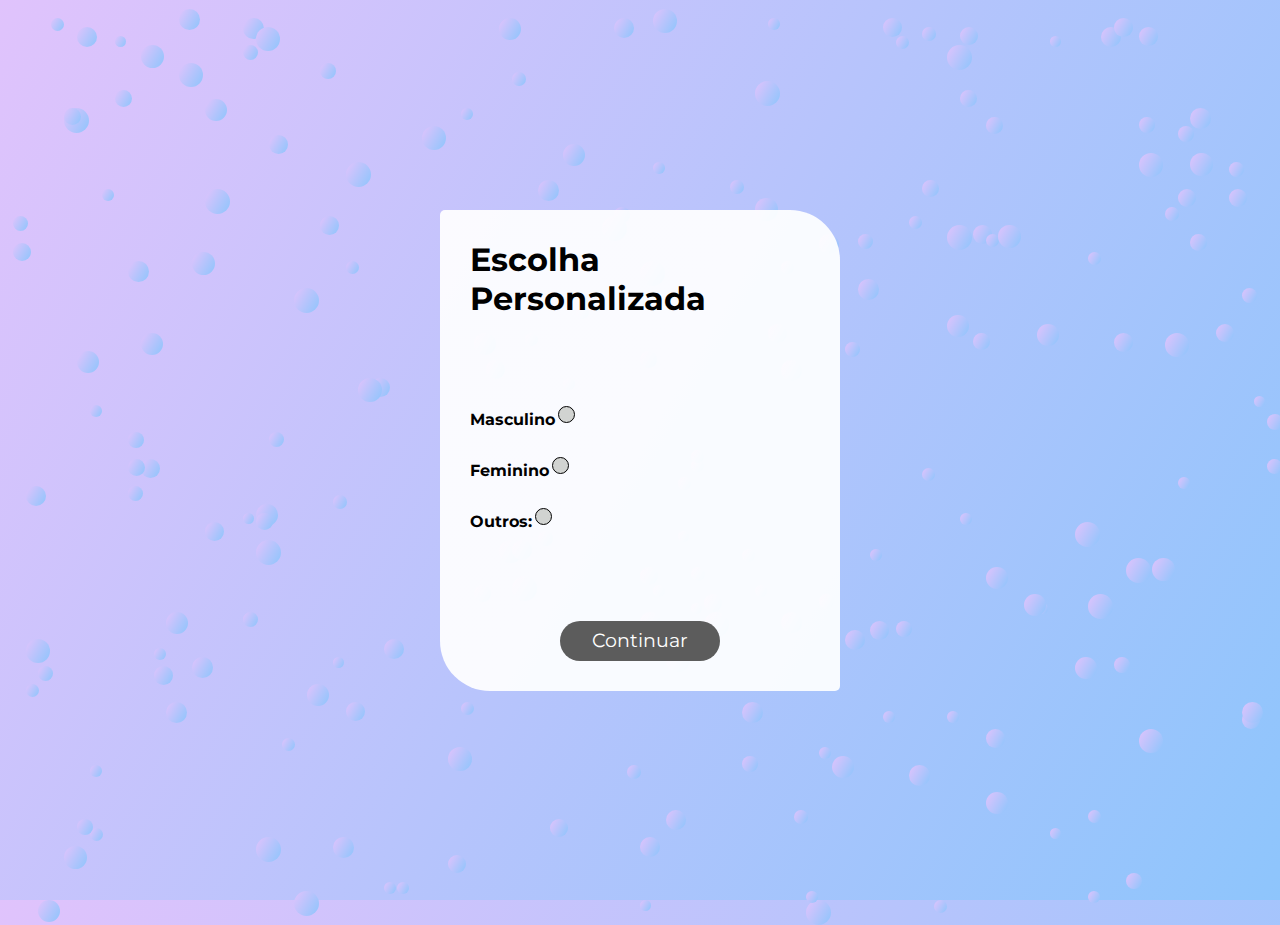
==== index.html @ 4e7e80d0 "sites" ====
<!DOCTYPE html>
<html lang="en">
  <head>
    <meta charset="UTF-8" />
    <meta http-equiv="X-UA-Compatible" content="IE=edge" />
    <meta name="viewport" content="width=device-width, initial-scale=1.0, user-scalable=0"/>
    <link href="https://fonts.googleapis.com/css?family=Montserrat"rel="stylesheet"/>
    <link rel="stylesheet" href="assets/css/indexstyle.css" />
    <title>Escolha Personalizada</title>
  </head>
  <body>
    <header>
      <section>
        <h1>Escolha Personalizada</h1>
      </section>
      <nav>
        <div class="container">
          <div>
            <label for="opcao1">Masculino</label>
            <input type="radio" id="opcao1" value="opcao1" name="opcao"/>
          </div>
          <div>
            <label for="opcao2">Feminino</label>
            <input type="radio" id="opcao2" value="opcao2" name="opcao"/>
          </div>
          <div>
            <label for="opcao3">Outros:</label>
            <input type="radio" id="opcao3" value="opcao3" name="opcao"/>
          </div>
        </div>
        <div class="conteiner-button">
          <button onclick="verificarOpcao()">Continuar</button>
        </div>
      </nav>
    </header>
    <svg version='1.1' xmlns='http://www.w3.org/2000/svg'>
      <defs>
        <filter id='goo'>
          <fegaussianblur in='SourceGraphic' result='blur' stddeviation='10'></fegaussianblur>
          <fecolormatrix in='blur' mode='matrix' result='goo' values='1 0 0 0 0  0 1 0 0 0  0 0 1 0 0  0 0 0 18 -7'></fecolormatrix>
          <feblend in2='goo' in='SourceGraphic'></feblend>
        </filter>
      </defs>
    </svg>
    <span class='particle'></span>
    <span class='particle'></span>
    <span class='particle'></span>
    <span class='particle'></span>
    <span class='particle'></span>
    <span class='particle'></span>
    <span class='particle'></span>
    <span class='particle'></span>
    <span class='particle'></span>
    <span class='particle'></span>
    <span class='particle'></span>
    <span class='particle'></span>
    <span class='particle'></span>
    <span class='particle'></span>
    <span class='particle'></span>
    <span class='particle'></span>
    <span class='particle'></span>
    <span class='particle'></span>
    <span class='particle'></span>
    <span class='particle'></span>
    <span class='particle'></span>
    <span class='particle'></span>
    <span class='particle'></span>
    <span class='particle'></span>
    <span class='particle'></span>
    <span class='particle'></span>
    <span class='particle'></span>
    <span class='particle'></span>
    <span class='particle'></span>
    <span class='particle'></span>
    <span class='particle'></span>
    <span class='particle'></span>
    <span class='particle'></span>
    <span class='particle'></span>
    <span class='particle'></span>
    <span class='particle'></span>
    <span class='particle'></span>
    <span class='particle'></span>
    <span class='particle'></span>
    <span class='particle'></span>
    <span class='particle'></span>
    <span class='particle'></span>
    <span class='particle'></span>
    <span class='particle'></span>
    <span class='particle'></span>
    <span class='particle'></span>
    <span class='particle'></span>
    <span class='particle'></span>
    <span class='particle'></span>
    <span class='particle'></span>
    <span class='particle'></span>
    <span class='particle'></span>
    <span class='particle'></span>
    <span class='particle'></span>
    <span class='particle'></span>
    <span class='particle'></span>
    <span class='particle'></span>
    <span class='particle'></span>
    <span class='particle'></span>
    <span class='particle'></span>
    <span class='particle'></span>
    <span class='particle'></span>
    <span class='particle'></span>
    <span class='particle'></span>
    <span class='particle'></span>
    <span class='particle'></span>
    <span class='particle'></span>
    <span class='particle'></span>
    <span class='particle'></span>
    <span class='particle'></span>
    <span class='particle'></span>
    <span class='particle'></span>
    <span class='particle'></span>
    <span class='particle'></span>
    <span class='particle'></span>
    <span class='particle'></span>
    <span class='particle'></span>
    <span class='particle'></span>
    <span class='particle'></span>
    <span class='particle'></span>
    <span class='particle'></span>
    <span class='particle'></span>
    <span class='particle'></span>
    <span class='particle'></span>
    <span class='particle'></span>
    <span class='particle'></span>
    <span class='particle'></span>
    <span class='particle'></span>
    <span class='particle'></span>
    <span class='particle'></span>
    <span class='particle'></span>
    <span class='particle'></span>
    <span class='particle'></span>
    <span class='particle'></span>
    <span class='particle'></span>
    <span class='particle'></span>
    <span class='particle'></span>
    <span class='particle'></span>
    <span class='particle'></span>
    <span class='particle'></span>
    <span class='particle'></span>
    <span class='particle'></span>
    <span class='particle'></span>
    <span class='particle'></span>
    <span class='particle'></span>
    <span class='particle'></span>
    <span class='particle'></span>
    <span class='particle'></span>
    <span class='particle'></span>
    <span class='particle'></span>
    <span class='particle'></span>
    <span class='particle'></span>
    <span class='particle'></span>
    <span class='particle'></span>
    <span class='particle'></span>
    <span class='particle'></span>
    <span class='particle'></span>
    <span class='particle'></span>
    <span class='particle'></span>
    <span class='particle'></span>
    <span class='particle'></span>
    <span class='particle'></span>
    <span class='particle'></span>
    <span class='particle'></span>
    <span class='particle'></span>
    <span class='particle'></span>
    <span class='particle'></span>
    <span class='particle'></span>
    <span class='particle'></span>
    <span class='particle'></span>
    <span class='particle'></span>
    <span class='particle'></span>
    <span class='particle'></span>
    <span class='particle'></span>
    <span class='particle'></span>
    <span class='particle'></span>
    <span class='particle'></span>
    <span class='particle'></span>
    <span class='particle'></span>
    <span class='particle'></span>
    <span class='particle'></span>
    <span class='particle'></span>
    <span class='particle'></span>
    <span class='particle'></span>
    <span class='particle'></span>
    <span class='particle'></span>
    <span class='particle'></span>
    <span class='particle'></span>
    <span class='particle'></span>
    <span class='particle'></span>
    <span class='particle'></span>
    <span class='particle'></span>
    <span class='particle'></span>
    <span class='particle'></span>
    <span class='particle'></span>
    <span class='particle'></span>
    <span class='particle'></span>
    <span class='particle'></span>
    <span class='particle'></span>
    <span class='particle'></span>
    <span class='particle'></span>
    <span class='particle'></span>
    <span class='particle'></span>
    <span class='particle'></span>
    <span class='particle'></span>
    <span class='particle'></span>
    <span class='particle'></span>
    <span class='particle'></span>
    <span class='particle'></span>
    <span class='particle'></span>
    <span class='particle'></span>
    <span class='particle'></span>
    <span class='particle'></span>
    <span class='particle'></span>
    <span class='particle'></span>
    <span class='particle'></span>
    <span class='particle'></span>
    <span class='particle'></span>
    <span class='particle'></span>
    <span class='particle'></span>
    <span class='particle'></span>
    <span class='particle'></span>
    <span class='particle'></span>
    <span class='particle'></span>
    <span class='particle'></span>
    <span class='particle'></span>
    <span class='particle'></span>
    <span class='particle'></span>
    <span class='particle'></span>
    <span class='particle'></span>
    <span class='particle'></span>
    <span class='particle'></span>
    <span class='particle'></span>
    <span class='particle'></span>
    <span class='particle'></span>
    <span class='particle'></span>
    <span class='particle'></span>
    <span class='particle'></span>
    <span class='particle'></span>
    <span class='particle'></span>
    <script>
      function verificarOpcao() {
			var opcoes = document.getElementsByName("opcao");
			var opcaoSelecionada;

			for (var i = 0; i < opcoes.length; i++) {
				if (opcoes[i].checked) {
					opcaoSelecionada = opcoes[i].value;
					break;
				}
			}

			if (opcaoSelecionada) {
				switch(opcaoSelecionada) {
					case "opcao1":
						window.location.href = "page1.html";
						break;
					case "opcao2":
						window.location.href = "page2.html";
						break;
					case "opcao3":
						window.location.href = "page3.html";
						break;
					default:
						alert("Opção inválida.");
				}
			} else {
				alert("Por favor, escolha uma opção.");
			}
		}
    </script>
  </body>
</html>
---- assets/css/indexstyle.css ----
* {
    margin: 0;
    padding: 0;
    box-sizing: border-box;
    font-family: 'montserrat';
}

body {
    background: linear-gradient(120deg, #e0c3fc 0%, #8ec5fc 100%);
    height: 100vh;
    display: grid;
    place-items: center;
    overflow: hidden;
    overflow-y: hidden;
}

header {
    position: absolute;
    z-index: 10;
    display: grid;
    place-items: center;
    justify-content: center;
    border-radius: 5px 50px 5px 50px;
    max-width: 25rem;
    min-width: 5rem;
    background: rgba(255, 255, 255, 0.92);
}

label{
    font-weight: 700;
}
section {
    padding: 30px;
}

nav {
    width: 100%;
    padding: 30px;
}

div {
    margin-top: 30px;
}

button {
    margin-top: 60px;
    border-radius: 50px;
    width: 160px;
    height: 40px;
    border: none;
    background-color: #5c5c5c;
    color: #fff;
    font-size: 19px;
}

button:hover {
    transform: translateY(-1px);
    box-shadow: 0px 15px 20px #5c5c5c;
    cursor: pointer;
}

.conteiner-button {
    display: flex;
    align-items: center;
    justify-content: center;
    width: 100%;
    height: 100%;
}
input[type='radio']:after {
    width: 15px;
    height: 15px;
    border-radius: 15px;
    top: -2px;
    left: -1px;
    position: relative;
    background-color: #d1d3d1;
    content: '';
    display: inline-block;
    visibility: visible;
    border: 1px solid black;
}
input[type='radio']:checked:after {
    width: 15px;
    height: 15px;
    border-radius: 15px;
    top: -2px;
    left: -1px;
    position: relative;
    background-color: #5c5c5c;
    content: '';
    display: inline-block;
    visibility: visible;
    border: 2px solid white;
}


@-moz-document url-prefix() {
    body {
        filter: none;
    }
}

.particle {
    position: absolute;
    border-radius: 50%;
}

@-moz-keyframes float {

    0%,
    100% {
        transform: translateY(0);
    }

    50% {
        transform: translateY(180px);
    }
}

@-webkit-keyframes float {

    0%,
    100% {
        transform: translateY(0);
    }

    50% {
        transform: translateY(180px);
    }
}

@keyframes float {

    0%,
    100% {
        transform: translateY(0);
    }

    50% {
        transform: translateY(180px);
    }
}

@-moz-keyframes floatReverse {

    0%,
    100% {
        transform: translateY(0);
    }

    50% {
        transform: translateY(-180px);
    }
}

@-webkit-keyframes floatReverse {

    0%,
    100% {
        transform: translateY(0);
    }

    50% {
        transform: translateY(-180px);
    }
}

@keyframes floatReverse {

    0%,
    100% {
        transform: translateY(0);
    }

    50% {
        transform: translateY(-180px);
    }
}

@-moz-keyframes float2 {

    0%,
    100% {
        transform: translateY(0);
    }

    50% {
        transform: translateY(280px);
    }
}

@-webkit-keyframes float2 {

    0%,
    100% {
        transform: translateY(0);
    }

    50% {
        transform: translateY(280px);
    }
}

@keyframes float2 {

    0%,
    100% {
        transform: translateY(0);
    }

    50% {
        transform: translateY(280px);
    }
}

@-moz-keyframes floatReverse2 {

    0%,
    100% {
        transform: translateY(0);
    }

    50% {
        transform: translateY(-280px);
    }
}

@-webkit-keyframes floatReverse2 {

    0%,
    100% {
        transform: translateY(0);
    }

    50% {
        transform: translateY(-280px);
    }
}

@keyframes floatReverse2 {

    0%,
    100% {
        transform: translateY(0);
    }

    50% {
        transform: translateY(-280px);
    }
}

.particle:nth-child(1) {
    height: 11px;
    width: 11px;
    left: 66%;
    top: 83%;
    background: linear-gradient(120deg, #e0c3fc 0%, #8ec5fc 100%);
    animation-delay: 1s;
    animation-duration: 23s;
    animation-name: floatReverse2;
    animation-iteration-count: infinite;
    animation-fill-mode: forwards;
}

.particle:nth-child(2) {
    height: 18px;
    width: 18px;
    left: 57%;
    top: 32%;
    background: linear-gradient(120deg, #e0c3fc 0%, #8ec5fc 100%);
    animation-delay: 0.7s;
    animation-duration: 21s;
    animation-name: float2;
    animation-iteration-count: infinite;
    animation-fill-mode: forwards;
}

.particle:nth-child(3) {
    height: 25px;
    width: 25px;
    left: 74%;
    top: 5%;
    background: linear-gradient(120deg, #e0c3fc 0%, #8ec5fc 100%);
    animation-delay: 0.1s;
    animation-duration: 28s;
    animation-name: float;
    animation-iteration-count: infinite;
    animation-fill-mode: forwards;
}

.particle:nth-child(4) {
    height: 17px;
    width: 17px;
    left: 93%;
    top: 26%;
    background: linear-gradient(120deg, #e0c3fc 0%, #8ec5fc 100%);
    animation-delay: 0.5s;
    animation-duration: 33s;
    animation-name: floatReverse2;
    animation-iteration-count: infinite;
    animation-fill-mode: forwards;
}

.particle:nth-child(5) {
    height: 23px;
    width: 23px;
    left: 5%;
    top: 94%;
    background: linear-gradient(120deg, #e0c3fc 0%, #8ec5fc 100%);
    animation-delay: 0.3s;
    animation-duration: 23s;
    animation-name: float2;
    animation-iteration-count: infinite;
    animation-fill-mode: forwards;
}

.particle:nth-child(6) {
    height: 15px;
    width: 15px;
    left: 3%;
    top: 74%;
    background: linear-gradient(120deg, #e0c3fc 0%, #8ec5fc 100%);
    animation-delay: 0.7s;
    animation-duration: 28s;
    animation-name: float;
    animation-iteration-count: infinite;
    animation-fill-mode: forwards;
}

.particle:nth-child(7) {
    height: 16px;
    width: 16px;
    left: 48%;
    top: 23%;
    background: linear-gradient(120deg, #e0c3fc 0%, #8ec5fc 100%);
    animation-delay: 0.2s;
    animation-duration: 35s;
    animation-name: floatReverse2;
    animation-iteration-count: infinite;
    animation-fill-mode: forwards;
}

.particle:nth-child(8) {
    height: 19px;
    width: 19px;
    left: 77%;
    top: 81%;
    background: linear-gradient(120deg, #e0c3fc 0%, #8ec5fc 100%);
    animation-delay: 0.3s;
    animation-duration: 30s;
    animation-name: floatReverse2;
    animation-iteration-count: infinite;
    animation-fill-mode: forwards;
}

.particle:nth-child(9) {
    height: 15px;
    width: 15px;
    left: 64%;
    top: 66%;
    background: linear-gradient(120deg, #e0c3fc 0%, #8ec5fc 100%);
    animation-delay: 1s;
    animation-duration: 26s;
    animation-name: floatReverse;
    animation-iteration-count: infinite;
    animation-fill-mode: forwards;
}

.particle:nth-child(10) {
    height: 13px;
    width: 13px;
    left: 85%;
    top: 90%;
    background: linear-gradient(120deg, #e0c3fc 0%, #8ec5fc 100%);
    animation-delay: 0.6s;
    animation-duration: 33s;
    animation-name: floatReverse;
    animation-iteration-count: infinite;
    animation-fill-mode: forwards;
}

.particle:nth-child(11) {
    height: 13px;
    width: 13px;
    left: 45%;
    top: 34%;
    background: linear-gradient(120deg, #e0c3fc 0%, #8ec5fc 100%);
    animation-delay: 0.7s;
    animation-duration: 29s;
    animation-name: float2;
    animation-iteration-count: infinite;
    animation-fill-mode: forwards;
}

.particle:nth-child(12) {
    height: 23px;
    width: 23px;
    left: 11%;
    top: 5%;
    background: linear-gradient(120deg, #e0c3fc 0%, #8ec5fc 100%);
    animation-delay: 0.7s;
    animation-duration: 23s;
    animation-name: float2;
    animation-iteration-count: infinite;
    animation-fill-mode: forwards;
}

.particle:nth-child(13) {
    height: 25px;
    width: 25px;
    left: 23%;
    top: 99%;
    background: linear-gradient(120deg, #e0c3fc 0%, #8ec5fc 100%);
    animation-delay: 0.4s;
    animation-duration: 25s;
    animation-name: floatReverse;
    animation-iteration-count: infinite;
    animation-fill-mode: forwards;
}

.particle:nth-child(14) {
    height: 20px;
    width: 20px;
    left: 52%;
    top: 90%;
    background: linear-gradient(120deg, #e0c3fc 0%, #8ec5fc 100%);
    animation-delay: 0.9s;
    animation-duration: 39s;
    animation-name: float2;
    animation-iteration-count: infinite;
    animation-fill-mode: forwards;
}

.particle:nth-child(15) {
    height: 21px;
    width: 21px;
    left: 67%;
    top: 31%;
    background: linear-gradient(120deg, #e0c3fc 0%, #8ec5fc 100%);
    animation-delay: 0.3s;
    animation-duration: 40s;
    animation-name: float;
    animation-iteration-count: infinite;
    animation-fill-mode: forwards;
}

.particle:nth-child(16) {
    height: 15px;
    width: 15px;
    left: 99%;
    top: 51%;
    background: linear-gradient(120deg, #e0c3fc 0%, #8ec5fc 100%);
    animation-delay: 1s;
    animation-duration: 39s;
    animation-name: floatReverse2;
    animation-iteration-count: infinite;
    animation-fill-mode: forwards;
}

.particle:nth-child(17) {
    height: 16px;
    width: 16px;
    left: 70%;
    top: 69%;
    background: linear-gradient(120deg, #e0c3fc 0%, #8ec5fc 100%);
    animation-delay: 0.5s;
    animation-duration: 39s;
    animation-name: float2;
    animation-iteration-count: infinite;
    animation-fill-mode: forwards;
}

.particle:nth-child(18) {
    height: 18px;
    width: 18px;
    left: 97%;
    top: 79%;
    background: linear-gradient(120deg, #e0c3fc 0%, #8ec5fc 100%);
    animation-delay: 0.1s;
    animation-duration: 26s;
    animation-name: floatReverse2;
    animation-iteration-count: infinite;
    animation-fill-mode: forwards;
}

.particle:nth-child(19) {
    height: 24px;
    width: 24px;
    left: 51%;
    top: 1%;
    background: linear-gradient(120deg, #e0c3fc 0%, #8ec5fc 100%);
    animation-delay: 0.9s;
    animation-duration: 29s;
    animation-name: float2;
    animation-iteration-count: infinite;
    animation-fill-mode: forwards;
}

.particle:nth-child(20) {
    height: 21px;
    width: 21px;
    left: 14%;
    top: 1%;
    background: linear-gradient(120deg, #e0c3fc 0%, #8ec5fc 100%);
    animation-delay: 0.3s;
    animation-duration: 38s;
    animation-name: floatReverse;
    animation-iteration-count: infinite;
    animation-fill-mode: forwards;
}

.particle:nth-child(21) {
    height: 25px;
    width: 25px;
    left: 63%;
    top: 100%;
    background: linear-gradient(120deg, #e0c3fc 0%, #8ec5fc 100%);
    animation-delay: 0.5s;
    animation-duration: 40s;
    animation-name: floatReverse2;
    animation-iteration-count: infinite;
    animation-fill-mode: forwards;
}

.particle:nth-child(22) {
    height: 22px;
    width: 22px;
    left: 20%;
    top: 56%;
    background: linear-gradient(120deg, #e0c3fc 0%, #8ec5fc 100%);
    animation-delay: 0.1s;
    animation-duration: 37s;
    animation-name: float2;
    animation-iteration-count: infinite;
    animation-fill-mode: forwards;
}

.particle:nth-child(23) {
    height: 19px;
    width: 19px;
    left: 76%;
    top: 25%;
    background: linear-gradient(120deg, #e0c3fc 0%, #8ec5fc 100%);
    animation-delay: 0.7s;
    animation-duration: 27s;
    animation-name: floatReverse;
    animation-iteration-count: infinite;
    animation-fill-mode: forwards;
}

.particle:nth-child(24) {
    height: 12px;
    width: 12px;
    left: 59%;
    top: 65%;
    background: linear-gradient(120deg, #e0c3fc 0%, #8ec5fc 100%);
    animation-delay: 1s;
    animation-duration: 21s;
    animation-name: float2;
    animation-iteration-count: infinite;
    animation-fill-mode: forwards;
}

.particle:nth-child(25) {
    height: 23px;
    width: 23px;
    left: 39%;
    top: 60%;
    background: linear-gradient(120deg, #e0c3fc 0%, #8ec5fc 100%);
    animation-delay: 0.4s;
    animation-duration: 37s;
    animation-name: float2;
    animation-iteration-count: infinite;
    animation-fill-mode: forwards;
}

.particle:nth-child(26) {
    height: 19px;
    width: 19px;
    left: 60%;
    top: 36%;
    background: linear-gradient(120deg, #e0c3fc 0%, #8ec5fc 100%);
    animation-delay: 0.3s;
    animation-duration: 27s;
    animation-name: floatReverse;
    animation-iteration-count: infinite;
    animation-fill-mode: forwards;
}

.particle:nth-child(27) {
    height: 20px;
    width: 20px;
    left: 30%;
    top: 71%;
    background: linear-gradient(120deg, #e0c3fc 0%, #8ec5fc 100%);
    animation-delay: 0.9s;
    animation-duration: 37s;
    animation-name: float;
    animation-iteration-count: infinite;
    animation-fill-mode: forwards;
}

.particle:nth-child(28) {
    height: 12px;
    width: 12px;
    left: 85%;
    top: 99%;
    background: linear-gradient(120deg, #e0c3fc 0%, #8ec5fc 100%);
    animation-delay: 0.2s;
    animation-duration: 32s;
    animation-name: float;
    animation-iteration-count: infinite;
    animation-fill-mode: forwards;
}

.particle:nth-child(29) {
    height: 11px;
    width: 11px;
    left: 98%;
    top: 44%;
    background: linear-gradient(120deg, #e0c3fc 0%, #8ec5fc 100%);
    animation-delay: 0.7s;
    animation-duration: 30s;
    animation-name: float2;
    animation-iteration-count: infinite;
    animation-fill-mode: forwards;
}

.particle:nth-child(30) {
    height: 14px;
    width: 14px;
    left: 91%;
    top: 23%;
    background: linear-gradient(120deg, #e0c3fc 0%, #8ec5fc 100%);
    animation-delay: 0.1s;
    animation-duration: 32s;
    animation-name: float2;
    animation-iteration-count: infinite;
    animation-fill-mode: forwards;
}

.particle:nth-child(31) {
    height: 14px;
    width: 14px;
    left: 40%;
    top: 8%;
    background: linear-gradient(120deg, #e0c3fc 0%, #8ec5fc 100%);
    animation-delay: 0.5s;
    animation-duration: 39s;
    animation-name: floatReverse2;
    animation-iteration-count: infinite;
    animation-fill-mode: forwards;
}

.particle:nth-child(32) {
    height: 22px;
    width: 22px;
    left: 39%;
    top: 2%;
    background: linear-gradient(120deg, #e0c3fc 0%, #8ec5fc 100%);
    animation-delay: 0.6s;
    animation-duration: 35s;
    animation-name: floatReverse2;
    animation-iteration-count: infinite;
    animation-fill-mode: forwards;
}

.particle:nth-child(33) {
    height: 13px;
    width: 13px;
    left: 2%;
    top: 76%;
    background: linear-gradient(120deg, #e0c3fc 0%, #8ec5fc 100%);
    animation-delay: 0.7s;
    animation-duration: 28s;
    animation-name: float2;
    animation-iteration-count: infinite;
    animation-fill-mode: forwards;
}

.particle:nth-child(34) {
    height: 15px;
    width: 15px;
    left: 21%;
    top: 48%;
    background: linear-gradient(120deg, #e0c3fc 0%, #8ec5fc 100%);
    animation-delay: 0.9s;
    animation-duration: 24s;
    animation-name: floatReverse2;
    animation-iteration-count: infinite;
    animation-fill-mode: forwards;
}

.particle:nth-child(35) {
    height: 13px;
    width: 13px;
    left: 54%;
    top: 51%;
    background: linear-gradient(120deg, #e0c3fc 0%, #8ec5fc 100%);
    animation-delay: 0.3s;
    animation-duration: 22s;
    animation-name: floatReverse;
    animation-iteration-count: infinite;
    animation-fill-mode: forwards;
}

.particle:nth-child(36) {
    height: 22px;
    width: 22px;
    left: 81%;
    top: 36%;
    background: linear-gradient(120deg, #e0c3fc 0%, #8ec5fc 100%);
    animation-delay: 0.3s;
    animation-duration: 33s;
    animation-name: floatReverse;
    animation-iteration-count: infinite;
    animation-fill-mode: forwards;
}

.particle:nth-child(37) {
    height: 20px;
    width: 20px;
    left: 50%;
    top: 93%;
    background: linear-gradient(120deg, #e0c3fc 0%, #8ec5fc 100%);
    animation-delay: 0.1s;
    animation-duration: 32s;
    animation-name: floatReverse2;
    animation-iteration-count: infinite;
    animation-fill-mode: forwards;
}

.particle:nth-child(38) {
    height: 20px;
    width: 20px;
    left: 86%;
    top: 3%;
    background: linear-gradient(120deg, #e0c3fc 0%, #8ec5fc 100%);
    animation-delay: 0.3s;
    animation-duration: 25s;
    animation-name: floatReverse;
    animation-iteration-count: infinite;
    animation-fill-mode: forwards;
}

.particle:nth-child(39) {
    height: 25px;
    width: 25px;
    left: 47%;
    top: 24%;
    background: linear-gradient(120deg, #e0c3fc 0%, #8ec5fc 100%);
    animation-delay: 0.8s;
    animation-duration: 35s;
    animation-name: floatReverse;
    animation-iteration-count: infinite;
    animation-fill-mode: forwards;
}

.particle:nth-child(40) {
    height: 18px;
    width: 18px;
    left: 35%;
    top: 95%;
    background: linear-gradient(120deg, #e0c3fc 0%, #8ec5fc 100%);
    animation-delay: 0.6s;
    animation-duration: 34s;
    animation-name: floatReverse2;
    animation-iteration-count: infinite;
    animation-fill-mode: forwards;
}

.particle:nth-child(41) {
    height: 22px;
    width: 22px;
    left: 11%;
    top: 37%;
    background: linear-gradient(120deg, #e0c3fc 0%, #8ec5fc 100%);
    animation-delay: 0.1s;
    animation-duration: 23s;
    animation-name: floatReverse;
    animation-iteration-count: infinite;
    animation-fill-mode: forwards;
}

.particle:nth-child(42) {
    height: 22px;
    width: 22px;
    left: 84%;
    top: 73%;
    background: linear-gradient(120deg, #e0c3fc 0%, #8ec5fc 100%);
    animation-delay: 0.4s;
    animation-duration: 40s;
    animation-name: float;
    animation-iteration-count: infinite;
    animation-fill-mode: forwards;
}

.particle:nth-child(43) {
    height: 12px;
    width: 12px;
    left: 12%;
    top: 72%;
    background: linear-gradient(120deg, #e0c3fc 0%, #8ec5fc 100%);
    animation-delay: 0.1s;
    animation-duration: 34s;
    animation-name: floatReverse2;
    animation-iteration-count: infinite;
    animation-fill-mode: forwards;
}

.particle:nth-child(44) {
    height: 19px;
    width: 19px;
    left: 38%;
    top: 40%;
    background: linear-gradient(120deg, #e0c3fc 0%, #8ec5fc 100%);
    animation-delay: 0.2s;
    animation-duration: 40s;
    animation-name: floatReverse2;
    animation-iteration-count: infinite;
    animation-fill-mode: forwards;
}

.particle:nth-child(45) {
    height: 12px;
    width: 12px;
    left: 74%;
    top: 79%;
    background: linear-gradient(120deg, #e0c3fc 0%, #8ec5fc 100%);
    animation-delay: 0.5s;
    animation-duration: 40s;
    animation-name: floatReverse2;
    animation-iteration-count: infinite;
    animation-fill-mode: forwards;
}

.particle:nth-child(46) {
    height: 22px;
    width: 22px;
    left: 13%;
    top: 68%;
    background: linear-gradient(120deg, #e0c3fc 0%, #8ec5fc 100%);
    animation-delay: 0.4s;
    animation-duration: 26s;
    animation-name: float2;
    animation-iteration-count: infinite;
    animation-fill-mode: forwards;
}

.particle:nth-child(47) {
    height: 13px;
    width: 13px;
    left: 27%;
    top: 29%;
    background: linear-gradient(120deg, #e0c3fc 0%, #8ec5fc 100%);
    animation-delay: 1s;
    animation-duration: 34s;
    animation-name: float2;
    animation-iteration-count: infinite;
    animation-fill-mode: forwards;
}

.particle:nth-child(48) {
    height: 19px;
    width: 19px;
    left: 27%;
    top: 78%;
    background: linear-gradient(120deg, #e0c3fc 0%, #8ec5fc 100%);
    animation-delay: 1s;
    animation-duration: 30s;
    animation-name: float2;
    animation-iteration-count: infinite;
    animation-fill-mode: forwards;
}

.particle:nth-child(49) {
    height: 17px;
    width: 17px;
    left: 77%;
    top: 13%;
    background: linear-gradient(120deg, #e0c3fc 0%, #8ec5fc 100%);
    animation-delay: 0.3s;
    animation-duration: 32s;
    animation-name: float;
    animation-iteration-count: infinite;
    animation-fill-mode: forwards;
}

.particle:nth-child(50) {
    height: 13px;
    width: 13px;
    left: 53%;
    top: 53%;
    background: linear-gradient(120deg, #e0c3fc 0%, #8ec5fc 100%);
    animation-delay: 0.1s;
    animation-duration: 30s;
    animation-name: floatReverse2;
    animation-iteration-count: infinite;
    animation-fill-mode: forwards;
}

.particle:nth-child(51) {
    height: 25px;
    width: 25px;
    left: 40%;
    top: 64%;
    background: linear-gradient(120deg, #e0c3fc 0%, #8ec5fc 100%);
    animation-delay: 0.1s;
    animation-duration: 33s;
    animation-name: float;
    animation-iteration-count: infinite;
    animation-fill-mode: forwards;
}

.particle:nth-child(52) {
    height: 25px;
    width: 25px;
    left: 5%;
    top: 12%;
    background: linear-gradient(120deg, #e0c3fc 0%, #8ec5fc 100%);
    animation-delay: 0.5s;
    animation-duration: 37s;
    animation-name: float2;
    animation-iteration-count: infinite;
    animation-fill-mode: forwards;
}

.particle:nth-child(53) {
    height: 23px;
    width: 23px;
    left: 15%;
    top: 28%;
    background: linear-gradient(120deg, #e0c3fc 0%, #8ec5fc 100%);
    animation-delay: 0.7s;
    animation-duration: 22s;
    animation-name: float2;
    animation-iteration-count: infinite;
    animation-fill-mode: forwards;
}

.particle:nth-child(54) {
    height: 19px;
    width: 19px;
    left: 87%;
    top: 37%;
    background: linear-gradient(120deg, #e0c3fc 0%, #8ec5fc 100%);
    animation-delay: 1s;
    animation-duration: 38s;
    animation-name: float2;
    animation-iteration-count: infinite;
    animation-fill-mode: forwards;
}

.particle:nth-child(55) {
    height: 21px;
    width: 21px;
    left: 97%;
    top: 78%;
    background: linear-gradient(120deg, #e0c3fc 0%, #8ec5fc 100%);
    animation-delay: 0.9s;
    animation-duration: 21s;
    animation-name: floatReverse2;
    animation-iteration-count: infinite;
    animation-fill-mode: forwards;
}

.particle:nth-child(56) {
    height: 19px;
    width: 19px;
    left: 11%;
    top: 51%;
    background: linear-gradient(120deg, #e0c3fc 0%, #8ec5fc 100%);
    animation-delay: 0.4s;
    animation-duration: 30s;
    animation-name: floatReverse;
    animation-iteration-count: infinite;
    animation-fill-mode: forwards;
}

.particle:nth-child(57) {
    height: 12px;
    width: 12px;
    left: 68%;
    top: 61%;
    background: linear-gradient(120deg, #e0c3fc 0%, #8ec5fc 100%);
    animation-delay: 0.2s;
    animation-duration: 28s;
    animation-name: float2;
    animation-iteration-count: infinite;
    animation-fill-mode: forwards;
}

.particle:nth-child(58) {
    height: 13px;
    width: 13px;
    left: 58%;
    top: 61%;
    background: linear-gradient(120deg, #e0c3fc 0%, #8ec5fc 100%);
    animation-delay: 0.9s;
    animation-duration: 39s;
    animation-name: floatReverse2;
    animation-iteration-count: infinite;
    animation-fill-mode: forwards;
}

.particle:nth-child(59) {
    height: 11px;
    width: 11px;
    left: 54%;
    top: 67%;
    background: linear-gradient(120deg, #e0c3fc 0%, #8ec5fc 100%);
    animation-delay: 0.3s;
    animation-duration: 22s;
    animation-name: float;
    animation-iteration-count: infinite;
    animation-fill-mode: forwards;
}

.particle:nth-child(60) {
    height: 12px;
    width: 12px;
    left: 60%;
    top: 2%;
    background: linear-gradient(120deg, #e0c3fc 0%, #8ec5fc 100%);
    animation-delay: 0.7s;
    animation-duration: 34s;
    animation-name: floatReverse;
    animation-iteration-count: infinite;
    animation-fill-mode: forwards;
}

.particle:nth-child(61) {
    height: 22px;
    width: 22px;
    left: 77%;
    top: 63%;
    background: linear-gradient(120deg, #e0c3fc 0%, #8ec5fc 100%);
    animation-delay: 0.3s;
    animation-duration: 31s;
    animation-name: floatReverse;
    animation-iteration-count: infinite;
    animation-fill-mode: forwards;
}

.particle:nth-child(62) {
    height: 22px;
    width: 22px;
    left: 16%;
    top: 11%;
    background: linear-gradient(120deg, #e0c3fc 0%, #8ec5fc 100%);
    animation-delay: 0.6s;
    animation-duration: 34s;
    animation-name: float;
    animation-iteration-count: infinite;
    animation-fill-mode: forwards;
}

.particle:nth-child(63) {
    height: 22px;
    width: 22px;
    left: 3%;
    top: 100%;
    background: linear-gradient(120deg, #e0c3fc 0%, #8ec5fc 100%);
    animation-delay: 1s;
    animation-duration: 23s;
    animation-name: float2;
    animation-iteration-count: infinite;
    animation-fill-mode: forwards;
}

.particle:nth-child(64) {
    height: 12px;
    width: 12px;
    left: 75%;
    top: 57%;
    background: linear-gradient(120deg, #e0c3fc 0%, #8ec5fc 100%);
    animation-delay: 0.5s;
    animation-duration: 30s;
    animation-name: floatReverse2;
    animation-iteration-count: infinite;
    animation-fill-mode: forwards;
}

.particle:nth-child(65) {
    height: 19px;
    width: 19px;
    left: 29%;
    top: 42%;
    background: linear-gradient(120deg, #e0c3fc 0%, #8ec5fc 100%);
    animation-delay: 0.2s;
    animation-duration: 32s;
    animation-name: floatReverse;
    animation-iteration-count: infinite;
    animation-fill-mode: forwards;
}

.particle:nth-child(66) {
    height: 13px;
    width: 13px;
    left: 77%;
    top: 26%;
    background: linear-gradient(120deg, #e0c3fc 0%, #8ec5fc 100%);
    animation-delay: 0.5s;
    animation-duration: 30s;
    animation-name: floatReverse2;
    animation-iteration-count: infinite;
    animation-fill-mode: forwards;
}

.particle:nth-child(67) {
    height: 16px;
    width: 16px;
    left: 25%;
    top: 7%;
    background: linear-gradient(120deg, #e0c3fc 0%, #8ec5fc 100%);
    animation-delay: 0.6s;
    animation-duration: 31s;
    animation-name: floatReverse;
    animation-iteration-count: infinite;
    animation-fill-mode: forwards;
}

.particle:nth-child(68) {
    height: 18px;
    width: 18px;
    left: 75%;
    top: 3%;
    background: linear-gradient(120deg, #e0c3fc 0%, #8ec5fc 100%);
    animation-delay: 0.3s;
    animation-duration: 40s;
    animation-name: floatReverse;
    animation-iteration-count: infinite;
    animation-fill-mode: forwards;
}

.particle:nth-child(69) {
    height: 16px;
    width: 16px;
    left: 10%;
    top: 48%;
    background: linear-gradient(120deg, #e0c3fc 0%, #8ec5fc 100%);
    animation-delay: 0.8s;
    animation-duration: 28s;
    animation-name: float2;
    animation-iteration-count: infinite;
    animation-fill-mode: forwards;
}

.particle:nth-child(70) {
    height: 25px;
    width: 25px;
    left: 16%;
    top: 21%;
    background: linear-gradient(120deg, #e0c3fc 0%, #8ec5fc 100%);
    animation-delay: 0.3s;
    animation-duration: 36s;
    animation-name: float2;
    animation-iteration-count: infinite;
    animation-fill-mode: forwards;
}

.particle:nth-child(71) {
    height: 11px;
    width: 11px;
    left: 19%;
    top: 57%;
    background: linear-gradient(120deg, #e0c3fc 0%, #8ec5fc 100%);
    animation-delay: 1s;
    animation-duration: 30s;
    animation-name: floatReverse;
    animation-iteration-count: infinite;
    animation-fill-mode: forwards;
}

.particle:nth-child(72) {
    height: 17px;
    width: 17px;
    left: 20%;
    top: 57%;
    background: linear-gradient(120deg, #e0c3fc 0%, #8ec5fc 100%);
    animation-delay: 0.1s;
    animation-duration: 36s;
    animation-name: floatReverse;
    animation-iteration-count: infinite;
    animation-fill-mode: forwards;
}

.particle:nth-child(73) {
    height: 17px;
    width: 17px;
    left: 72%;
    top: 20%;
    background: linear-gradient(120deg, #e0c3fc 0%, #8ec5fc 100%);
    animation-delay: 0.4s;
    animation-duration: 39s;
    animation-name: floatReverse;
    animation-iteration-count: infinite;
    animation-fill-mode: forwards;
}

.particle:nth-child(74) {
    height: 12px;
    width: 12px;
    left: 30%;
    top: 98%;
    background: linear-gradient(120deg, #e0c3fc 0%, #8ec5fc 100%);
    animation-delay: 0.2s;
    animation-duration: 21s;
    animation-name: float2;
    animation-iteration-count: infinite;
    animation-fill-mode: forwards;
}

.particle:nth-child(75) {
    height: 25px;
    width: 25px;
    left: 27%;
    top: 18%;
    background: linear-gradient(120deg, #e0c3fc 0%, #8ec5fc 100%);
    animation-delay: 0.2s;
    animation-duration: 37s;
    animation-name: floatReverse2;
    animation-iteration-count: infinite;
    animation-fill-mode: forwards;
}

.particle:nth-child(76) {
    height: 12px;
    width: 12px;
    left: 40%;
    top: 51%;
    background: linear-gradient(120deg, #e0c3fc 0%, #8ec5fc 100%);
    animation-delay: 0.6s;
    animation-duration: 27s;
    animation-name: float;
    animation-iteration-count: infinite;
    animation-fill-mode: forwards;
}

.particle:nth-child(77) {
    height: 13px;
    width: 13px;
    left: 61%;
    top: 29%;
    background: linear-gradient(120deg, #e0c3fc 0%, #8ec5fc 100%);
    animation-delay: 0.3s;
    animation-duration: 25s;
    animation-name: floatReverse2;
    animation-iteration-count: infinite;
    animation-fill-mode: forwards;
}

.particle:nth-child(78) {
    height: 25px;
    width: 25px;
    left: 20%;
    top: 93%;
    background: linear-gradient(120deg, #e0c3fc 0%, #8ec5fc 100%);
    animation-delay: 0.8s;
    animation-duration: 28s;
    animation-name: floatReverse;
    animation-iteration-count: infinite;
    animation-fill-mode: forwards;
}

.particle:nth-child(79) {
    height: 21px;
    width: 21px;
    left: 58%;
    top: 78%;
    background: linear-gradient(120deg, #e0c3fc 0%, #8ec5fc 100%);
    animation-delay: 0.2s;
    animation-duration: 34s;
    animation-name: floatReverse2;
    animation-iteration-count: infinite;
    animation-fill-mode: forwards;
}

.particle:nth-child(80) {
    height: 22px;
    width: 22px;
    left: 6%;
    top: 39%;
    background: linear-gradient(120deg, #e0c3fc 0%, #8ec5fc 100%);
    animation-delay: 0.9s;
    animation-duration: 33s;
    animation-name: floatReverse2;
    animation-iteration-count: infinite;
    animation-fill-mode: forwards;
}

.particle:nth-child(81) {
    height: 18px;
    width: 18px;
    left: 92%;
    top: 21%;
    background: linear-gradient(120deg, #e0c3fc 0%, #8ec5fc 100%);
    animation-delay: 0.7s;
    animation-duration: 29s;
    animation-name: float;
    animation-iteration-count: infinite;
    animation-fill-mode: forwards;
}

.particle:nth-child(82) {
    height: 11px;
    width: 11px;
    left: 9%;
    top: 4%;
    background: linear-gradient(120deg, #e0c3fc 0%, #8ec5fc 100%);
    animation-delay: 1s;
    animation-duration: 27s;
    animation-name: floatReverse;
    animation-iteration-count: infinite;
    animation-fill-mode: forwards;
}

.particle:nth-child(83) {
    height: 24px;
    width: 24px;
    left: 2%;
    top: 71%;
    background: linear-gradient(120deg, #e0c3fc 0%, #8ec5fc 100%);
    animation-delay: 0.4s;
    animation-duration: 38s;
    animation-name: floatReverse2;
    animation-iteration-count: infinite;
    animation-fill-mode: forwards;
}

.particle:nth-child(84) {
    height: 21px;
    width: 21px;
    left: 10%;
    top: 29%;
    background: linear-gradient(120deg, #e0c3fc 0%, #8ec5fc 100%);
    animation-delay: 0.7s;
    animation-duration: 29s;
    animation-name: float2;
    animation-iteration-count: infinite;
    animation-fill-mode: forwards;
}

.particle:nth-child(85) {
    height: 23px;
    width: 23px;
    left: 90%;
    top: 62%;
    background: linear-gradient(120deg, #e0c3fc 0%, #8ec5fc 100%);
    animation-delay: 0.9s;
    animation-duration: 38s;
    animation-name: float;
    animation-iteration-count: infinite;
    animation-fill-mode: forwards;
}

.particle:nth-child(86) {
    height: 11px;
    width: 11px;
    left: 81%;
    top: 67%;
    background: linear-gradient(120deg, #e0c3fc 0%, #8ec5fc 100%);
    animation-delay: 0.5s;
    animation-duration: 39s;
    animation-name: float2;
    animation-iteration-count: infinite;
    animation-fill-mode: forwards;
}

.particle:nth-child(87) {
    height: 14px;
    width: 14px;
    left: 57%;
    top: 20%;
    background: linear-gradient(120deg, #e0c3fc 0%, #8ec5fc 100%);
    animation-delay: 0.6s;
    animation-duration: 31s;
    animation-name: float2;
    animation-iteration-count: infinite;
    animation-fill-mode: forwards;
}

.particle:nth-child(88) {
    height: 19px;
    width: 19px;
    left: 69%;
    top: 2%;
    background: linear-gradient(120deg, #e0c3fc 0%, #8ec5fc 100%);
    animation-delay: 0.1s;
    animation-duration: 36s;
    animation-name: float;
    animation-iteration-count: infinite;
    animation-fill-mode: forwards;
}

.particle:nth-child(89) {
    height: 15px;
    width: 15px;
    left: 97%;
    top: 32%;
    background: linear-gradient(120deg, #e0c3fc 0%, #8ec5fc 100%);
    animation-delay: 0.6s;
    animation-duration: 27s;
    animation-name: floatReverse;
    animation-iteration-count: infinite;
    animation-fill-mode: forwards;
}

.particle:nth-child(90) {
    height: 12px;
    width: 12px;
    left: 63%;
    top: 99%;
    background: linear-gradient(120deg, #e0c3fc 0%, #8ec5fc 100%);
    animation-delay: 0.1s;
    animation-duration: 27s;
    animation-name: floatReverse;
    animation-iteration-count: infinite;
    animation-fill-mode: forwards;
}

.particle:nth-child(91) {
    height: 11px;
    width: 11px;
    left: 82%;
    top: 92%;
    background: linear-gradient(120deg, #e0c3fc 0%, #8ec5fc 100%);
    animation-delay: 1s;
    animation-duration: 34s;
    animation-name: float;
    animation-iteration-count: infinite;
    animation-fill-mode: forwards;
}

.particle:nth-child(92) {
    height: 24px;
    width: 24px;
    left: 52%;
    top: 72%;
    background: linear-gradient(120deg, #e0c3fc 0%, #8ec5fc 100%);
    animation-delay: 0.1s;
    animation-duration: 34s;
    animation-name: float;
    animation-iteration-count: infinite;
    animation-fill-mode: forwards;
}

.particle:nth-child(93) {
    height: 13px;
    width: 13px;
    left: 36%;
    top: 78%;
    background: linear-gradient(120deg, #e0c3fc 0%, #8ec5fc 100%);
    animation-delay: 0.8s;
    animation-duration: 36s;
    animation-name: float;
    animation-iteration-count: infinite;
    animation-fill-mode: forwards;
}

.particle:nth-child(94) {
    height: 17px;
    width: 17px;
    left: 76%;
    top: 37%;
    background: linear-gradient(120deg, #e0c3fc 0%, #8ec5fc 100%);
    animation-delay: 0.7s;
    animation-duration: 27s;
    animation-name: float2;
    animation-iteration-count: infinite;
    animation-fill-mode: forwards;
}

.particle:nth-child(95) {
    height: 15px;
    width: 15px;
    left: 66%;
    top: 38%;
    background: linear-gradient(120deg, #e0c3fc 0%, #8ec5fc 100%);
    animation-delay: 0.7s;
    animation-duration: 31s;
    animation-name: floatReverse2;
    animation-iteration-count: infinite;
    animation-fill-mode: forwards;
}

.particle:nth-child(96) {
    height: 12px;
    width: 12px;
    left: 31%;
    top: 98%;
    background: linear-gradient(120deg, #e0c3fc 0%, #8ec5fc 100%);
    animation-delay: 0.9s;
    animation-duration: 38s;
    animation-name: floatReverse2;
    animation-iteration-count: infinite;
    animation-fill-mode: forwards;
}

.particle:nth-child(97) {
    height: 15px;
    width: 15px;
    left: 10%;
    top: 54%;
    background: linear-gradient(120deg, #e0c3fc 0%, #8ec5fc 100%);
    animation-delay: 0.8s;
    animation-duration: 27s;
    animation-name: float2;
    animation-iteration-count: infinite;
    animation-fill-mode: forwards;
}

.particle:nth-child(98) {
    height: 14px;
    width: 14px;
    left: 49%;
    top: 85%;
    background: linear-gradient(120deg, #e0c3fc 0%, #8ec5fc 100%);
    animation-delay: 0.8s;
    animation-duration: 24s;
    animation-name: floatReverse;
    animation-iteration-count: infinite;
    animation-fill-mode: forwards;
}

.particle:nth-child(99) {
    height: 15px;
    width: 15px;
    left: 96%;
    top: 18%;
    background: linear-gradient(120deg, #e0c3fc 0%, #8ec5fc 100%);
    animation-delay: 1s;
    animation-duration: 28s;
    animation-name: float2;
    animation-iteration-count: infinite;
    animation-fill-mode: forwards;
}

.particle:nth-child(100) {
    height: 16px;
    width: 16px;
    left: 99%;
    top: 46%;
    background: linear-gradient(120deg, #e0c3fc 0%, #8ec5fc 100%);
    animation-delay: 0.3s;
    animation-duration: 23s;
    animation-name: float;
    animation-iteration-count: infinite;
    animation-fill-mode: forwards;
}

.particle:nth-child(101) {
    height: 22px;
    width: 22px;
    left: 74%;
    top: 35%;
    background: linear-gradient(120deg, #e0c3fc 0%, #8ec5fc 100%);
    animation-delay: 0.3s;
    animation-duration: 39s;
    animation-name: float;
    animation-iteration-count: infinite;
    animation-fill-mode: forwards;
}

.particle:nth-child(102) {
    height: 20px;
    width: 20px;
    left: 2%;
    top: 54%;
    background: linear-gradient(120deg, #e0c3fc 0%, #8ec5fc 100%);
    animation-delay: 0.7s;
    animation-duration: 26s;
    animation-name: float;
    animation-iteration-count: infinite;
    animation-fill-mode: forwards;
}

.particle:nth-child(103) {
    height: 25px;
    width: 25px;
    left: 88%;
    top: 62%;
    background: linear-gradient(120deg, #e0c3fc 0%, #8ec5fc 100%);
    animation-delay: 0.5s;
    animation-duration: 27s;
    animation-name: float;
    animation-iteration-count: infinite;
    animation-fill-mode: forwards;
}

.particle:nth-child(104) {
    height: 22px;
    width: 22px;
    left: 65%;
    top: 84%;
    background: linear-gradient(120deg, #e0c3fc 0%, #8ec5fc 100%);
    animation-delay: 0.2s;
    animation-duration: 33s;
    animation-name: float;
    animation-iteration-count: infinite;
    animation-fill-mode: forwards;
}

.particle:nth-child(105) {
    height: 25px;
    width: 25px;
    left: 59%;
    top: 9%;
    background: linear-gradient(120deg, #e0c3fc 0%, #8ec5fc 100%);
    animation-delay: 1s;
    animation-duration: 35s;
    animation-name: float2;
    animation-iteration-count: infinite;
    animation-fill-mode: forwards;
}

.particle:nth-child(106) {
    height: 18px;
    width: 18px;
    left: 55%;
    top: 66%;
    background: linear-gradient(120deg, #e0c3fc 0%, #8ec5fc 100%);
    animation-delay: 0.8s;
    animation-duration: 35s;
    animation-name: float2;
    animation-iteration-count: infinite;
    animation-fill-mode: forwards;
}

.particle:nth-child(107) {
    height: 19px;
    width: 19px;
    left: 89%;
    top: 3%;
    background: linear-gradient(120deg, #e0c3fc 0%, #8ec5fc 100%);
    animation-delay: 0.6s;
    animation-duration: 29s;
    animation-name: floatReverse2;
    animation-iteration-count: infinite;
    animation-fill-mode: forwards;
}

.particle:nth-child(108) {
    height: 13px;
    width: 13px;
    left: 7%;
    top: 92%;
    background: linear-gradient(120deg, #e0c3fc 0%, #8ec5fc 100%);
    animation-delay: 0.1s;
    animation-duration: 23s;
    animation-name: float;
    animation-iteration-count: infinite;
    animation-fill-mode: forwards;
}

.particle:nth-child(109) {
    height: 17px;
    width: 17px;
    left: 50%;
    top: 39%;
    background: linear-gradient(120deg, #e0c3fc 0%, #8ec5fc 100%);
    animation-delay: 0.6s;
    animation-duration: 26s;
    animation-name: float2;
    animation-iteration-count: infinite;
    animation-fill-mode: forwards;
}

.particle:nth-child(110) {
    height: 22px;
    width: 22px;
    left: 80%;
    top: 66%;
    background: linear-gradient(120deg, #e0c3fc 0%, #8ec5fc 100%);
    animation-delay: 0.6s;
    animation-duration: 27s;
    animation-name: float;
    animation-iteration-count: infinite;
    animation-fill-mode: forwards;
}

.particle:nth-child(111) {
    height: 12px;
    width: 12px;
    left: 92%;
    top: 53%;
    background: linear-gradient(120deg, #e0c3fc 0%, #8ec5fc 100%);
    animation-delay: 0.1s;
    animation-duration: 29s;
    animation-name: floatReverse2;
    animation-iteration-count: infinite;
    animation-fill-mode: forwards;
}

.particle:nth-child(112) {
    height: 15px;
    width: 15px;
    left: 1%;
    top: 24%;
    background: linear-gradient(120deg, #e0c3fc 0%, #8ec5fc 100%);
    animation-delay: 0.8s;
    animation-duration: 39s;
    animation-name: floatReverse2;
    animation-iteration-count: infinite;
    animation-fill-mode: forwards;
}

.particle:nth-child(113) {
    height: 20px;
    width: 20px;
    left: 48%;
    top: 2%;
    background: linear-gradient(120deg, #e0c3fc 0%, #8ec5fc 100%);
    animation-delay: 0.8s;
    animation-duration: 25s;
    animation-name: floatReverse;
    animation-iteration-count: infinite;
    animation-fill-mode: forwards;
}

.particle:nth-child(114) {
    height: 16px;
    width: 16px;
    left: 89%;
    top: 13%;
    background: linear-gradient(120deg, #e0c3fc 0%, #8ec5fc 100%);
    animation-delay: 0.2s;
    animation-duration: 22s;
    animation-name: floatReverse2;
    animation-iteration-count: infinite;
    animation-fill-mode: forwards;
}

.particle:nth-child(115) {
    height: 22px;
    width: 22px;
    left: 44%;
    top: 16%;
    background: linear-gradient(120deg, #e0c3fc 0%, #8ec5fc 100%);
    animation-delay: 0.4s;
    animation-duration: 33s;
    animation-name: float2;
    animation-iteration-count: infinite;
    animation-fill-mode: forwards;
}

.particle:nth-child(116) {
    height: 17px;
    width: 17px;
    left: 5%;
    top: 12%;
    background: linear-gradient(120deg, #e0c3fc 0%, #8ec5fc 100%);
    animation-delay: 0.4s;
    animation-duration: 21s;
    animation-name: float;
    animation-iteration-count: infinite;
    animation-fill-mode: forwards;
}

.particle:nth-child(117) {
    height: 12px;
    width: 12px;
    left: 36%;
    top: 12%;
    background: linear-gradient(120deg, #e0c3fc 0%, #8ec5fc 100%);
    animation-delay: 0.4s;
    animation-duration: 28s;
    animation-name: float2;
    animation-iteration-count: infinite;
    animation-fill-mode: forwards;
}

.particle:nth-child(118) {
    height: 21px;
    width: 21px;
    left: 61%;
    top: 68%;
    background: linear-gradient(120deg, #e0c3fc 0%, #8ec5fc 100%);
    animation-delay: 0.1s;
    animation-duration: 30s;
    animation-name: float;
    animation-iteration-count: infinite;
    animation-fill-mode: forwards;
}

.particle:nth-child(119) {
    height: 18px;
    width: 18px;
    left: 43%;
    top: 91%;
    background: linear-gradient(120deg, #e0c3fc 0%, #8ec5fc 100%);
    animation-delay: 0.6s;
    animation-duration: 36s;
    animation-name: floatReverse2;
    animation-iteration-count: infinite;
    animation-fill-mode: forwards;
}

.particle:nth-child(120) {
    height: 13px;
    width: 13px;
    left: 71%;
    top: 24%;
    background: linear-gradient(120deg, #e0c3fc 0%, #8ec5fc 100%);
    animation-delay: 1s;
    animation-duration: 32s;
    animation-name: float2;
    animation-iteration-count: infinite;
    animation-fill-mode: forwards;
}

.particle:nth-child(121) {
    height: 25px;
    width: 25px;
    left: 23%;
    top: 32%;
    background: linear-gradient(120deg, #e0c3fc 0%, #8ec5fc 100%);
    animation-delay: 0.7s;
    animation-duration: 28s;
    animation-name: floatReverse2;
    animation-iteration-count: infinite;
    animation-fill-mode: forwards;
}

.particle:nth-child(122) {
    height: 19px;
    width: 19px;
    left: 12%;
    top: 74%;
    background: linear-gradient(120deg, #e0c3fc 0%, #8ec5fc 100%);
    animation-delay: 0.4s;
    animation-duration: 21s;
    animation-name: floatReverse2;
    animation-iteration-count: infinite;
    animation-fill-mode: forwards;
}

.particle:nth-child(123) {
    height: 20px;
    width: 20px;
    left: 40%;
    top: 60%;
    background: linear-gradient(120deg, #e0c3fc 0%, #8ec5fc 100%);
    animation-delay: 0.4s;
    animation-duration: 33s;
    animation-name: floatReverse;
    animation-iteration-count: infinite;
    animation-fill-mode: forwards;
}

.particle:nth-child(124) {
    height: 21px;
    width: 21px;
    left: 93%;
    top: 12%;
    background: linear-gradient(120deg, #e0c3fc 0%, #8ec5fc 100%);
    animation-delay: 0.4s;
    animation-duration: 39s;
    animation-name: float2;
    animation-iteration-count: infinite;
    animation-fill-mode: forwards;
}

.particle:nth-child(125) {
    height: 24px;
    width: 24px;
    left: 89%;
    top: 81%;
    background: linear-gradient(120deg, #e0c3fc 0%, #8ec5fc 100%);
    animation-delay: 0.4s;
    animation-duration: 22s;
    animation-name: float2;
    animation-iteration-count: infinite;
    animation-fill-mode: forwards;
}

.particle:nth-child(126) {
    height: 12px;
    width: 12px;
    left: 51%;
    top: 18%;
    background: linear-gradient(120deg, #e0c3fc 0%, #8ec5fc 100%);
    animation-delay: 0.8s;
    animation-duration: 22s;
    animation-name: floatReverse2;
    animation-iteration-count: infinite;
    animation-fill-mode: forwards;
}

.particle:nth-child(127) {
    height: 19px;
    width: 19px;
    left: 25%;
    top: 24%;
    background: linear-gradient(120deg, #e0c3fc 0%, #8ec5fc 100%);
    animation-delay: 0.8s;
    animation-duration: 27s;
    animation-name: float2;
    animation-iteration-count: infinite;
    animation-fill-mode: forwards;
}

.particle:nth-child(128) {
    height: 21px;
    width: 21px;
    left: 50%;
    top: 68%;
    background: linear-gradient(120deg, #e0c3fc 0%, #8ec5fc 100%);
    animation-delay: 0.1s;
    animation-duration: 38s;
    animation-name: float;
    animation-iteration-count: infinite;
    animation-fill-mode: forwards;
}

.particle:nth-child(129) {
    height: 15px;
    width: 15px;
    left: 42%;
    top: 59%;
    background: linear-gradient(120deg, #e0c3fc 0%, #8ec5fc 100%);
    animation-delay: 1s;
    animation-duration: 35s;
    animation-name: float;
    animation-iteration-count: infinite;
    animation-fill-mode: forwards;
}

.particle:nth-child(130) {
    height: 18px;
    width: 18px;
    left: 1%;
    top: 27%;
    background: linear-gradient(120deg, #e0c3fc 0%, #8ec5fc 100%);
    animation-delay: 0.9s;
    animation-duration: 32s;
    animation-name: floatReverse2;
    animation-iteration-count: infinite;
    animation-fill-mode: forwards;
}

.particle:nth-child(131) {
    height: 14px;
    width: 14px;
    left: 54%;
    top: 63%;
    background: linear-gradient(120deg, #e0c3fc 0%, #8ec5fc 100%);
    animation-delay: 0.6s;
    animation-duration: 27s;
    animation-name: floatReverse;
    animation-iteration-count: infinite;
    animation-fill-mode: forwards;
}

.particle:nth-child(132) {
    height: 21px;
    width: 21px;
    left: 15%;
    top: 73%;
    background: linear-gradient(120deg, #e0c3fc 0%, #8ec5fc 100%);
    animation-delay: 0.8s;
    animation-duration: 24s;
    animation-name: floatReverse;
    animation-iteration-count: infinite;
    animation-fill-mode: forwards;
}

.particle:nth-child(133) {
    height: 24px;
    width: 24px;
    left: 28%;
    top: 42%;
    background: linear-gradient(120deg, #e0c3fc 0%, #8ec5fc 100%);
    animation-delay: 0.7s;
    animation-duration: 25s;
    animation-name: float2;
    animation-iteration-count: infinite;
    animation-fill-mode: forwards;
}

.particle:nth-child(134) {
    height: 17px;
    width: 17px;
    left: 75%;
    top: 10%;
    background: linear-gradient(120deg, #e0c3fc 0%, #8ec5fc 100%);
    animation-delay: 0.4s;
    animation-duration: 30s;
    animation-name: floatReverse2;
    animation-iteration-count: infinite;
    animation-fill-mode: forwards;
}

.particle:nth-child(135) {
    height: 16px;
    width: 16px;
    left: 92%;
    top: 14%;
    background: linear-gradient(120deg, #e0c3fc 0%, #8ec5fc 100%);
    animation-delay: 0.4s;
    animation-duration: 36s;
    animation-name: float;
    animation-iteration-count: infinite;
    animation-fill-mode: forwards;
}

.particle:nth-child(136) {
    height: 11px;
    width: 11px;
    left: 26%;
    top: 73%;
    background: linear-gradient(120deg, #e0c3fc 0%, #8ec5fc 100%);
    animation-delay: 0.4s;
    animation-duration: 38s;
    animation-name: floatReverse2;
    animation-iteration-count: infinite;
    animation-fill-mode: forwards;
}

.particle:nth-child(137) {
    height: 13px;
    width: 13px;
    left: 22%;
    top: 82%;
    background: linear-gradient(120deg, #e0c3fc 0%, #8ec5fc 100%);
    animation-delay: 0.6s;
    animation-duration: 33s;
    animation-name: floatReverse2;
    animation-iteration-count: infinite;
    animation-fill-mode: forwards;
}

.particle:nth-child(138) {
    height: 12px;
    width: 12px;
    left: 51%;
    top: 65%;
    background: linear-gradient(120deg, #e0c3fc 0%, #8ec5fc 100%);
    animation-delay: 1s;
    animation-duration: 30s;
    animation-name: float2;
    animation-iteration-count: infinite;
    animation-fill-mode: forwards;
}

.particle:nth-child(139) {
    height: 18px;
    width: 18px;
    left: 50%;
    top: 63%;
    background: linear-gradient(120deg, #e0c3fc 0%, #8ec5fc 100%);
    animation-delay: 0.8s;
    animation-duration: 37s;
    animation-name: floatReverse2;
    animation-iteration-count: infinite;
    animation-fill-mode: forwards;
}

.particle:nth-child(140) {
    height: 22px;
    width: 22px;
    left: 37%;
    top: 37%;
    background: linear-gradient(120deg, #e0c3fc 0%, #8ec5fc 100%);
    animation-delay: 0.8s;
    animation-duration: 31s;
    animation-name: float2;
    animation-iteration-count: infinite;
    animation-fill-mode: forwards;
}

.particle:nth-child(141) {
    height: 24px;
    width: 24px;
    left: 35%;
    top: 83%;
    background: linear-gradient(120deg, #e0c3fc 0%, #8ec5fc 100%);
    animation-delay: 0.8s;
    animation-duration: 35s;
    animation-name: floatReverse;
    animation-iteration-count: infinite;
    animation-fill-mode: forwards;
}

.particle:nth-child(142) {
    height: 16px;
    width: 16px;
    left: 58%;
    top: 84%;
    background: linear-gradient(120deg, #e0c3fc 0%, #8ec5fc 100%);
    animation-delay: 0.9s;
    animation-duration: 40s;
    animation-name: floatReverse;
    animation-iteration-count: infinite;
    animation-fill-mode: forwards;
}

.particle:nth-child(143) {
    height: 25px;
    width: 25px;
    left: 20%;
    top: 60%;
    background: linear-gradient(120deg, #e0c3fc 0%, #8ec5fc 100%);
    animation-delay: 0.6s;
    animation-duration: 26s;
    animation-name: float;
    animation-iteration-count: infinite;
    animation-fill-mode: forwards;
}

.particle:nth-child(144) {
    height: 23px;
    width: 23px;
    left: 78%;
    top: 25%;
    background: linear-gradient(120deg, #e0c3fc 0%, #8ec5fc 100%);
    animation-delay: 0.6s;
    animation-duration: 28s;
    animation-name: float2;
    animation-iteration-count: infinite;
    animation-fill-mode: forwards;
}

.particle:nth-child(145) {
    height: 12px;
    width: 12px;
    left: 8%;
    top: 21%;
    background: linear-gradient(120deg, #e0c3fc 0%, #8ec5fc 100%);
    animation-delay: 0.1s;
    animation-duration: 38s;
    animation-name: floatReverse;
    animation-iteration-count: infinite;
    animation-fill-mode: forwards;
}

.particle:nth-child(146) {
    height: 19px;
    width: 19px;
    left: 68%;
    top: 69%;
    background: linear-gradient(120deg, #e0c3fc 0%, #8ec5fc 100%);
    animation-delay: 0.7s;
    animation-duration: 30s;
    animation-name: float;
    animation-iteration-count: infinite;
    animation-fill-mode: forwards;
}

.particle:nth-child(147) {
    height: 19px;
    width: 19px;
    left: 21%;
    top: 15%;
    background: linear-gradient(120deg, #e0c3fc 0%, #8ec5fc 100%);
    animation-delay: 0.1s;
    animation-duration: 34s;
    animation-name: float2;
    animation-iteration-count: infinite;
    animation-fill-mode: forwards;
}

.particle:nth-child(148) {
    height: 13px;
    width: 13px;
    left: 41%;
    top: 37%;
    background: linear-gradient(120deg, #e0c3fc 0%, #8ec5fc 100%);
    animation-delay: 0.3s;
    animation-duration: 30s;
    animation-name: floatReverse2;
    animation-iteration-count: infinite;
    animation-fill-mode: forwards;
}

.particle:nth-child(149) {
    height: 12px;
    width: 12px;
    left: 7%;
    top: 45%;
    background: linear-gradient(120deg, #e0c3fc 0%, #8ec5fc 100%);
    animation-delay: 0.9s;
    animation-duration: 30s;
    animation-name: float;
    animation-iteration-count: infinite;
    animation-fill-mode: forwards;
}

.particle:nth-child(150) {
    height: 24px;
    width: 24px;
    left: 33%;
    top: 14%;
    background: linear-gradient(120deg, #e0c3fc 0%, #8ec5fc 100%);
    animation-delay: 0.6s;
    animation-duration: 33s;
    animation-name: floatReverse;
    animation-iteration-count: infinite;
    animation-fill-mode: forwards;
}

.particle:nth-child(151) {
    height: 14px;
    width: 14px;
    left: 72%;
    top: 3%;
    background: linear-gradient(120deg, #e0c3fc 0%, #8ec5fc 100%);
    animation-delay: 0.2s;
    animation-duration: 25s;
    animation-name: float;
    animation-iteration-count: infinite;
    animation-fill-mode: forwards;
}

.particle:nth-child(152) {
    height: 19px;
    width: 19px;
    left: 87%;
    top: 2%;
    background: linear-gradient(120deg, #e0c3fc 0%, #8ec5fc 100%);
    animation-delay: 0.2s;
    animation-duration: 25s;
    animation-name: float;
    animation-iteration-count: infinite;
    animation-fill-mode: forwards;
}

.particle:nth-child(153) {
    height: 18px;
    width: 18px;
    left: 96%;
    top: 21%;
    background: linear-gradient(120deg, #e0c3fc 0%, #8ec5fc 100%);
    animation-delay: 0.2s;
    animation-duration: 23s;
    animation-name: floatReverse2;
    animation-iteration-count: infinite;
    animation-fill-mode: forwards;
}

.particle:nth-child(154) {
    height: 21px;
    width: 21px;
    left: 61%;
    top: 40%;
    background: linear-gradient(120deg, #e0c3fc 0%, #8ec5fc 100%);
    animation-delay: 0.7s;
    animation-duration: 34s;
    animation-name: floatReverse;
    animation-iteration-count: infinite;
    animation-fill-mode: forwards;
}

.particle:nth-child(155) {
    height: 25px;
    width: 25px;
    left: 85%;
    top: 66%;
    background: linear-gradient(120deg, #e0c3fc 0%, #8ec5fc 100%);
    animation-delay: 0.6s;
    animation-duration: 23s;
    animation-name: floatReverse2;
    animation-iteration-count: infinite;
    animation-fill-mode: forwards;
}

.particle:nth-child(156) {
    height: 20px;
    width: 20px;
    left: 66%;
    top: 70%;
    background: linear-gradient(120deg, #e0c3fc 0%, #8ec5fc 100%);
    animation-delay: 1s;
    animation-duration: 30s;
    animation-name: floatReverse;
    animation-iteration-count: infinite;
    animation-fill-mode: forwards;
}

.particle:nth-child(157) {
    height: 21px;
    width: 21px;
    left: 13%;
    top: 78%;
    background: linear-gradient(120deg, #e0c3fc 0%, #8ec5fc 100%);
    animation-delay: 1s;
    animation-duration: 23s;
    animation-name: floatReverse2;
    animation-iteration-count: infinite;
    animation-fill-mode: forwards;
}

.particle:nth-child(158) {
    height: 24px;
    width: 24px;
    left: 89%;
    top: 17%;
    background: linear-gradient(120deg, #e0c3fc 0%, #8ec5fc 100%);
    animation-delay: 0.3s;
    animation-duration: 37s;
    animation-name: floatReverse;
    animation-iteration-count: infinite;
    animation-fill-mode: forwards;
}

.particle:nth-child(159) {
    height: 16px;
    width: 16px;
    left: 87%;
    top: 73%;
    background: linear-gradient(120deg, #e0c3fc 0%, #8ec5fc 100%);
    animation-delay: 1s;
    animation-duration: 38s;
    animation-name: float2;
    animation-iteration-count: infinite;
    animation-fill-mode: forwards;
}

.particle:nth-child(160) {
    height: 15px;
    width: 15px;
    left: 19%;
    top: 68%;
    background: linear-gradient(120deg, #e0c3fc 0%, #8ec5fc 100%);
    animation-delay: 0.1s;
    animation-duration: 35s;
    animation-name: float2;
    animation-iteration-count: infinite;
    animation-fill-mode: forwards;
}

.particle:nth-child(161) {
    height: 13px;
    width: 13px;
    left: 72%;
    top: 52%;
    background: linear-gradient(120deg, #e0c3fc 0%, #8ec5fc 100%);
    animation-delay: 0.5s;
    animation-duration: 22s;
    animation-name: float2;
    animation-iteration-count: infinite;
    animation-fill-mode: forwards;
}

.particle:nth-child(162) {
    height: 14px;
    width: 14px;
    left: 62%;
    top: 90%;
    background: linear-gradient(120deg, #e0c3fc 0%, #8ec5fc 100%);
    animation-delay: 1s;
    animation-duration: 27s;
    animation-name: float2;
    animation-iteration-count: infinite;
    animation-fill-mode: forwards;
}

.particle:nth-child(163) {
    height: 17px;
    width: 17px;
    left: 10%;
    top: 51%;
    background: linear-gradient(120deg, #e0c3fc 0%, #8ec5fc 100%);
    animation-delay: 1s;
    animation-duration: 35s;
    animation-name: float2;
    animation-iteration-count: infinite;
    animation-fill-mode: forwards;
}

.particle:nth-child(164) {
    height: 13px;
    width: 13px;
    left: 73%;
    top: 100%;
    background: linear-gradient(120deg, #e0c3fc 0%, #8ec5fc 100%);
    animation-delay: 0.9s;
    animation-duration: 30s;
    animation-name: float2;
    animation-iteration-count: infinite;
    animation-fill-mode: forwards;
}

.particle:nth-child(165) {
    height: 14px;
    width: 14px;
    left: 26%;
    top: 55%;
    background: linear-gradient(120deg, #e0c3fc 0%, #8ec5fc 100%);
    animation-delay: 0.5s;
    animation-duration: 35s;
    animation-name: floatReverse2;
    animation-iteration-count: infinite;
    animation-fill-mode: forwards;
}

.particle:nth-child(166) {
    height: 15px;
    width: 15px;
    left: 19%;
    top: 5%;
    background: linear-gradient(120deg, #e0c3fc 0%, #8ec5fc 100%);
    animation-delay: 0.9s;
    animation-duration: 32s;
    animation-name: float;
    animation-iteration-count: infinite;
    animation-fill-mode: forwards;
}

.particle:nth-child(167) {
    height: 11px;
    width: 11px;
    left: 53%;
    top: 59%;
    background: linear-gradient(120deg, #e0c3fc 0%, #8ec5fc 100%);
    animation-delay: 0.9s;
    animation-duration: 22s;
    animation-name: floatReverse2;
    animation-iteration-count: infinite;
    animation-fill-mode: forwards;
}

.particle:nth-child(168) {
    height: 24px;
    width: 24px;
    left: 91%;
    top: 37%;
    background: linear-gradient(120deg, #e0c3fc 0%, #8ec5fc 100%);
    animation-delay: 0.3s;
    animation-duration: 21s;
    animation-name: float2;
    animation-iteration-count: infinite;
    animation-fill-mode: forwards;
}

.particle:nth-child(169) {
    height: 23px;
    width: 23px;
    left: 93%;
    top: 17%;
    background: linear-gradient(120deg, #e0c3fc 0%, #8ec5fc 100%);
    animation-delay: 1s;
    animation-duration: 40s;
    animation-name: floatReverse;
    animation-iteration-count: infinite;
    animation-fill-mode: forwards;
}

.particle:nth-child(170) {
    height: 22px;
    width: 22px;
    left: 77%;
    top: 88%;
    background: linear-gradient(120deg, #e0c3fc 0%, #8ec5fc 100%);
    animation-delay: 0.4s;
    animation-duration: 31s;
    animation-name: floatReverse2;
    animation-iteration-count: infinite;
    animation-fill-mode: forwards;
}

.particle:nth-child(171) {
    height: 25px;
    width: 25px;
    left: 74%;
    top: 25%;
    background: linear-gradient(120deg, #e0c3fc 0%, #8ec5fc 100%);
    animation-delay: 1s;
    animation-duration: 35s;
    animation-name: floatReverse2;
    animation-iteration-count: infinite;
    animation-fill-mode: forwards;
}

.particle:nth-child(172) {
    height: 19px;
    width: 19px;
    left: 16%;
    top: 58%;
    background: linear-gradient(120deg, #e0c3fc 0%, #8ec5fc 100%);
    animation-delay: 0.3s;
    animation-duration: 27s;
    animation-name: floatReverse;
    animation-iteration-count: infinite;
    animation-fill-mode: forwards;
}

.particle:nth-child(173) {
    height: 17px;
    width: 17px;
    left: 37%;
    top: 65%;
    background: linear-gradient(120deg, #e0c3fc 0%, #8ec5fc 100%);
    animation-delay: 1s;
    animation-duration: 29s;
    animation-name: floatReverse;
    animation-iteration-count: infinite;
    animation-fill-mode: forwards;
}

.particle:nth-child(174) {
    height: 21px;
    width: 21px;
    left: 42%;
    top: 20%;
    background: linear-gradient(120deg, #e0c3fc 0%, #8ec5fc 100%);
    animation-delay: 0.1s;
    animation-duration: 31s;
    animation-name: floatReverse2;
    animation-iteration-count: infinite;
    animation-fill-mode: forwards;
}

.particle:nth-child(175) {
    height: 12px;
    width: 12px;
    left: 7%;
    top: 85%;
    background: linear-gradient(120deg, #e0c3fc 0%, #8ec5fc 100%);
    animation-delay: 0.6s;
    animation-duration: 25s;
    animation-name: float2;
    animation-iteration-count: infinite;
    animation-fill-mode: forwards;
}

.particle:nth-child(176) {
    height: 13px;
    width: 13px;
    left: 85%;
    top: 28%;
    background: linear-gradient(120deg, #e0c3fc 0%, #8ec5fc 100%);
    animation-delay: 1s;
    animation-duration: 39s;
    animation-name: floatReverse;
    animation-iteration-count: infinite;
    animation-fill-mode: forwards;
}

.particle:nth-child(177) {
    height: 16px;
    width: 16px;
    left: 6%;
    top: 91%;
    background: linear-gradient(120deg, #e0c3fc 0%, #8ec5fc 100%);
    animation-delay: 0.3s;
    animation-duration: 32s;
    animation-name: float;
    animation-iteration-count: infinite;
    animation-fill-mode: forwards;
}

.particle:nth-child(178) {
    height: 15px;
    width: 15px;
    left: 67%;
    top: 26%;
    background: linear-gradient(120deg, #e0c3fc 0%, #8ec5fc 100%);
    animation-delay: 0.3s;
    animation-duration: 37s;
    animation-name: floatReverse;
    animation-iteration-count: infinite;
    animation-fill-mode: forwards;
}

.particle:nth-child(179) {
    height: 17px;
    width: 17px;
    left: 9%;
    top: 10%;
    background: linear-gradient(120deg, #e0c3fc 0%, #8ec5fc 100%);
    animation-delay: 0.4s;
    animation-duration: 29s;
    animation-name: float2;
    animation-iteration-count: infinite;
    animation-fill-mode: forwards;
}

.particle:nth-child(180) {
    height: 12px;
    width: 12px;
    left: 44%;
    top: 42%;
    background: linear-gradient(120deg, #e0c3fc 0%, #8ec5fc 100%);
    animation-delay: 0.5s;
    animation-duration: 28s;
    animation-name: float2;
    animation-iteration-count: infinite;
    animation-fill-mode: forwards;
}

.particle:nth-child(181) {
    height: 22px;
    width: 22px;
    left: 24%;
    top: 76%;
    background: linear-gradient(120deg, #e0c3fc 0%, #8ec5fc 100%);
    animation-delay: 0.2s;
    animation-duration: 31s;
    animation-name: floatReverse;
    animation-iteration-count: infinite;
    animation-fill-mode: forwards;
}

.particle:nth-child(182) {
    height: 21px;
    width: 21px;
    left: 71%;
    top: 85%;
    background: linear-gradient(120deg, #e0c3fc 0%, #8ec5fc 100%);
    animation-delay: 0.3s;
    animation-duration: 25s;
    animation-name: floatReverse;
    animation-iteration-count: infinite;
    animation-fill-mode: forwards;
}

.particle:nth-child(183) {
    height: 25px;
    width: 25px;
    left: 55%;
    top: 68%;
    background: linear-gradient(120deg, #e0c3fc 0%, #8ec5fc 100%);
    animation-delay: 0.3s;
    animation-duration: 27s;
    animation-name: float;
    animation-iteration-count: infinite;
    animation-fill-mode: forwards;
}

.particle:nth-child(184) {
    height: 13px;
    width: 13px;
    left: 54%;
    top: 50%;
    background: linear-gradient(120deg, #e0c3fc 0%, #8ec5fc 100%);
    animation-delay: 0.1s;
    animation-duration: 35s;
    animation-name: floatReverse;
    animation-iteration-count: infinite;
    animation-fill-mode: forwards;
}

.particle:nth-child(185) {
    height: 21px;
    width: 21px;
    left: 26%;
    top: 93%;
    background: linear-gradient(120deg, #e0c3fc 0%, #8ec5fc 100%);
    animation-delay: 0.9s;
    animation-duration: 28s;
    animation-name: float;
    animation-iteration-count: infinite;
    animation-fill-mode: forwards;
}

.particle:nth-child(186) {
    height: 24px;
    width: 24px;
    left: 14%;
    top: 7%;
    background: linear-gradient(120deg, #e0c3fc 0%, #8ec5fc 100%);
    animation-delay: 0.4s;
    animation-duration: 37s;
    animation-name: floatReverse2;
    animation-iteration-count: infinite;
    animation-fill-mode: forwards;
}

.particle:nth-child(187) {
    height: 23px;
    width: 23px;
    left: 59%;
    top: 22%;
    background: linear-gradient(120deg, #e0c3fc 0%, #8ec5fc 100%);
    animation-delay: 1s;
    animation-duration: 38s;
    animation-name: floatReverse;
    animation-iteration-count: infinite;
    animation-fill-mode: forwards;
}

.particle:nth-child(188) {
    height: 15px;
    width: 15px;
    left: 49%;
    top: 71%;
    background: linear-gradient(120deg, #e0c3fc 0%, #8ec5fc 100%);
    animation-delay: 0.9s;
    animation-duration: 28s;
    animation-name: floatReverse2;
    animation-iteration-count: infinite;
    animation-fill-mode: forwards;
}

.particle:nth-child(189) {
    height: 20px;
    width: 20px;
    left: 64%;
    top: 26%;
    background: linear-gradient(120deg, #e0c3fc 0%, #8ec5fc 100%);
    animation-delay: 0.9s;
    animation-duration: 21s;
    animation-name: float2;
    animation-iteration-count: infinite;
    animation-fill-mode: forwards;
}

.particle:nth-child(190) {
    height: 25px;
    width: 25px;
    left: 84%;
    top: 58%;
    background: linear-gradient(120deg, #e0c3fc 0%, #8ec5fc 100%);
    animation-delay: 0.4s;
    animation-duration: 36s;
    animation-name: float;
    animation-iteration-count: infinite;
    animation-fill-mode: forwards;
}

.particle:nth-child(191) {
    height: 18px;
    width: 18px;
    left: 95%;
    top: 36%;
    background: linear-gradient(120deg, #e0c3fc 0%, #8ec5fc 100%);
    animation-delay: 0.6s;
    animation-duration: 27s;
    animation-name: float2;
    animation-iteration-count: infinite;
    animation-fill-mode: forwards;
}

.particle:nth-child(192) {
    height: 11px;
    width: 11px;
    left: 82%;
    top: 4%;
    background: linear-gradient(120deg, #e0c3fc 0%, #8ec5fc 100%);
    animation-delay: 0.1s;
    animation-duration: 29s;
    animation-name: float2;
    animation-iteration-count: infinite;
    animation-fill-mode: forwards;
}

.particle:nth-child(193) {
    height: 25px;
    width: 25px;
    left: 50%;
    top: 29%;
    background: linear-gradient(120deg, #e0c3fc 0%, #8ec5fc 100%);
    animation-delay: 0.3s;
    animation-duration: 33s;
    animation-name: floatReverse;
    animation-iteration-count: infinite;
    animation-fill-mode: forwards;
}

.particle:nth-child(194) {
    height: 12px;
    width: 12px;
    left: 64%;
    top: 83%;
    background: linear-gradient(120deg, #e0c3fc 0%, #8ec5fc 100%);
    animation-delay: 0.3s;
    animation-duration: 28s;
    animation-name: float;
    animation-iteration-count: infinite;
    animation-fill-mode: forwards;
}

.particle:nth-child(195) {
    height: 20px;
    width: 20px;
    left: 6%;
    top: 3%;
    background: linear-gradient(120deg, #e0c3fc 0%, #8ec5fc 100%);
    animation-delay: 0.6s;
    animation-duration: 23s;
    animation-name: floatReverse;
    animation-iteration-count: infinite;
    animation-fill-mode: forwards;
}

.particle:nth-child(196) {
    height: 13px;
    width: 13px;
    left: 4%;
    top: 2%;
    background: linear-gradient(120deg, #e0c3fc 0%, #8ec5fc 100%);
    animation-delay: 0.9s;
    animation-duration: 28s;
    animation-name: floatReverse;
    animation-iteration-count: infinite;
    animation-fill-mode: forwards;
}

.particle:nth-child(197) {
    height: 21px;
    width: 21px;
    left: 19%;
    top: 2%;
    background: linear-gradient(120deg, #e0c3fc 0%, #8ec5fc 100%);
    animation-delay: 0.8s;
    animation-duration: 40s;
    animation-name: float;
    animation-iteration-count: infinite;
    animation-fill-mode: forwards;
}

.particle:nth-child(198) {
    height: 13px;
    width: 13px;
    left: 70%;
    top: 4%;
    background: linear-gradient(120deg, #e0c3fc 0%, #8ec5fc 100%);
    animation-delay: 0.8s;
    animation-duration: 21s;
    animation-name: float;
    animation-iteration-count: infinite;
    animation-fill-mode: forwards;
}

.particle:nth-child(199) {
    height: 16px;
    width: 16px;
    left: 88%;
    top: 97%;
    background: linear-gradient(120deg, #e0c3fc 0%, #8ec5fc 100%);
    animation-delay: 0.5s;
    animation-duration: 35s;
    animation-name: float;
    animation-iteration-count: infinite;
    animation-fill-mode: forwards;
}

.particle:nth-child(200) {
    height: 12px;
    width: 12px;
    left: 69%;
    top: 79%;
    background: linear-gradient(120deg, #e0c3fc 0%, #8ec5fc 100%);
    animation-delay: 0.8s;
    animation-duration: 27s;
    animation-name: floatReverse2;
    animation-iteration-count: infinite;
    animation-fill-mode: forwards;
}

.particle:nth-child(201) {
    height: 11px;
    width: 11px;
    left: 50%;
    top: 100%;
    background: linear-gradient(120deg, #e0c3fc 0%, #8ec5fc 100%);
    animation-delay: 0.6s;
    animation-duration: 30s;
    animation-name: floatReverse2;
    animation-iteration-count: infinite;
    animation-fill-mode: forwards;
}

.particle:nth-child(202) {
    height: 24px;
    width: 24px;
    left: 20%;
    top: 3%;
    background: linear-gradient(120deg, #e0c3fc 0%, #8ec5fc 100%);
    animation-delay: 0.9s;
    animation-duration: 35s;
    animation-name: floatReverse;
    animation-iteration-count: infinite;
    animation-fill-mode: forwards;
}

.particle:nth-child(203) {
    height: 18px;
    width: 18px;
    left: 10%;
    top: 46%;
    background: linear-gradient(120deg, #e0c3fc 0%, #8ec5fc 100%);
    animation-delay: 0.8s;
    animation-duration: 29s;
    animation-name: floatReverse;
    animation-iteration-count: infinite;
    animation-fill-mode: forwards;
}

.particle:nth-child(204) {
    height: 12px;
    width: 12px;
    left: 28%;
    top: 10%;
    background: linear-gradient(120deg, #e0c3fc 0%, #8ec5fc 100%);
    animation-delay: 1s;
    animation-duration: 40s;
    animation-name: float;
    animation-iteration-count: infinite;
    animation-fill-mode: forwards;
}

.particle:nth-child(205) {
    height: 16px;
    width: 16px;
    left: 82%;
    top: 10%;
    background: linear-gradient(120deg, #e0c3fc 0%, #8ec5fc 100%);
    animation-delay: 0.1s;
    animation-duration: 37s;
    animation-name: floatReverse2;
    animation-iteration-count: infinite;
    animation-fill-mode: forwards;
}

.particle:nth-child(206) {
    height: 15px;
    width: 15px;
    left: 93%;
    top: 70%;
    background: linear-gradient(120deg, #e0c3fc 0%, #8ec5fc 100%);
    animation-delay: 0.2s;
    animation-duration: 26s;
    animation-name: floatReverse;
    animation-iteration-count: infinite;
    animation-fill-mode: forwards;
}

.particle:nth-child(207) {
    height: 13px;
    width: 13px;
    left: 55%;
    top: 60%;
    background: linear-gradient(120deg, #e0c3fc 0%, #8ec5fc 100%);
    animation-delay: 0.4s;
    animation-duration: 35s;
    animation-name: floatReverse2;
    animation-iteration-count: infinite;
    animation-fill-mode: forwards;
}

.particle:nth-child(208) {
    height: 25px;
    width: 25px;
    left: 20%;
    top: 92%;
    background: linear-gradient(120deg, #e0c3fc 0%, #8ec5fc 100%);
    animation-delay: 0.9s;
    animation-duration: 38s;
    animation-name: floatReverse2;
    animation-iteration-count: infinite;
    animation-fill-mode: forwards;
}

.particle:nth-child(209) {
    height: 21px;
    width: 21px;
    left: 38%;
    top: 56%;
    background: linear-gradient(120deg, #e0c3fc 0%, #8ec5fc 100%);
    animation-delay: 0.5s;
    animation-duration: 35s;
    animation-name: float2;
    animation-iteration-count: infinite;
    animation-fill-mode: forwards;
}

.particle:nth-child(210) {
    height: 24px;
    width: 24px;
    left: 15%;
    top: 34%;
    background: linear-gradient(120deg, #e0c3fc 0%, #8ec5fc 100%);
    animation-delay: 0.6s;
    animation-duration: 25s;
    animation-name: floatReverse;
    animation-iteration-count: infinite;
    animation-fill-mode: forwards;
}

.particle:nth-child(211) {
    height: 20px;
    width: 20px;
    left: 23%;
    top: 49%;
    background: linear-gradient(120deg, #e0c3fc 0%, #8ec5fc 100%);
    animation-delay: 1s;
    animation-duration: 39s;
    animation-name: float2;
    animation-iteration-count: infinite;
    animation-fill-mode: forwards;
}

.particle:nth-child(212) {
    height: 17px;
    width: 17px;
    left: 99%;
    top: 8%;
    background: linear-gradient(120deg, #e0c3fc 0%, #8ec5fc 100%);
    animation-delay: 0.5s;
    animation-duration: 22s;
    animation-name: float;
    animation-iteration-count: infinite;
    animation-fill-mode: forwards;
}

.particle:nth-child(213) {
    height: 23px;
    width: 23px;
    left: 72%;
    top: 52%;
    background: linear-gradient(120deg, #e0c3fc 0%, #8ec5fc 100%);
    animation-delay: 0.8s;
    animation-duration: 40s;
    animation-name: float2;
    animation-iteration-count: infinite;
    animation-fill-mode: forwards;
}

.particle:nth-child(214) {
    height: 13px;
    width: 13px;
    left: 14%;
    top: 22%;
    background: linear-gradient(120deg, #e0c3fc 0%, #8ec5fc 100%);
    animation-delay: 0.2s;
    animation-duration: 22s;
    animation-name: floatReverse2;
    animation-iteration-count: infinite;
    animation-fill-mode: forwards;
}

.particle:nth-child(215) {
    height: 17px;
    width: 17px;
    left: 96%;
    top: 21%;
    background: linear-gradient(120deg, #e0c3fc 0%, #8ec5fc 100%);
    animation-delay: 0.5s;
    animation-duration: 36s;
    animation-name: floatReverse2;
    animation-iteration-count: infinite;
    animation-fill-mode: forwards;
}

.particle:nth-child(216) {
    height: 18px;
    width: 18px;
    left: 36%;
    top: 35%;
    background: linear-gradient(120deg, #e0c3fc 0%, #8ec5fc 100%);
    animation-delay: 0.2s;
    animation-duration: 29s;
    animation-name: floatReverse;
    animation-iteration-count: infinite;
    animation-fill-mode: forwards;
}

.particle:nth-child(217) {
    height: 17px;
    width: 17px;
    left: 11%;
    top: 96%;
    background: linear-gradient(120deg, #e0c3fc 0%, #8ec5fc 100%);
    animation-delay: 0.3s;
    animation-duration: 27s;
    animation-name: floatReverse2;
    animation-iteration-count: infinite;
    animation-fill-mode: forwards;
}

.particle:nth-child(218) {
    height: 20px;
    width: 20px;
    left: 11%;
    top: 100%;
    background: linear-gradient(120deg, #e0c3fc 0%, #8ec5fc 100%);
    animation-delay: 0.5s;
    animation-duration: 29s;
    animation-name: float;
    animation-iteration-count: infinite;
    animation-fill-mode: forwards;
}

.particle:nth-child(219) {
    height: 24px;
    width: 24px;
    left: 21%;
    top: 100%;
    background: linear-gradient(120deg, #e0c3fc 0%, #8ec5fc 100%);
    animation-delay: 0.6s;
    animation-duration: 32s;
    animation-name: float2;
    animation-iteration-count: infinite;
    animation-fill-mode: forwards;
}

.particle:nth-child(220) {
    height: 25px;
    width: 25px;
    left: 99%;
    top: 2%;
    background: linear-gradient(120deg, #e0c3fc 0%, #8ec5fc 100%);
    animation-delay: 0.8s;
    animation-duration: 37s;
    animation-name: floatReverse2;
    animation-iteration-count: infinite;
    animation-fill-mode: forwards;
}

.particle:nth-child(221) {
    height: 18px;
    width: 18px;
    left: 49%;
    top: 10%;
    background: linear-gradient(120deg, #e0c3fc 0%, #8ec5fc 100%);
    animation-delay: 0.8s;
    animation-duration: 25s;
    animation-name: floatReverse2;
    animation-iteration-count: infinite;
    animation-fill-mode: forwards;
}

.particle:nth-child(222) {
    height: 16px;
    width: 16px;
    left: 2%;
    top: 55%;
    background: linear-gradient(120deg, #e0c3fc 0%, #8ec5fc 100%);
    animation-delay: 0.1s;
    animation-duration: 35s;
    animation-name: floatReverse;
    animation-iteration-count: infinite;
    animation-fill-mode: forwards;
}

.particle:nth-child(223) {
    height: 21px;
    width: 21px;
    left: 33%;
    top: 23%;
    background: linear-gradient(120deg, #e0c3fc 0%, #8ec5fc 100%);
    animation-delay: 0.4s;
    animation-duration: 35s;
    animation-name: float;
    animation-iteration-count: infinite;
    animation-fill-mode: forwards;
}

.particle:nth-child(224) {
    height: 20px;
    width: 20px;
    left: 26%;
    top: 20%;
    background: linear-gradient(120deg, #e0c3fc 0%, #8ec5fc 100%);
    animation-delay: 0.7s;
    animation-duration: 36s;
    animation-name: floatReverse;
    animation-iteration-count: infinite;
    animation-fill-mode: forwards;
}

.particle:nth-child(225) {
    height: 23px;
    width: 23px;
    left: 39%;
    top: 13%;
    background: linear-gradient(120deg, #e0c3fc 0%, #8ec5fc 100%);
    animation-delay: 0.4s;
    animation-duration: 26s;
    animation-name: floatReverse2;
    animation-iteration-count: infinite;
    animation-fill-mode: forwards;
}

.particle:nth-child(226) {
    height: 20px;
    width: 20px;
    left: 49%;
    top: 79%;
    background: linear-gradient(120deg, #e0c3fc 0%, #8ec5fc 100%);
    animation-delay: 0.7s;
    animation-duration: 40s;
    animation-name: floatReverse2;
    animation-iteration-count: infinite;
    animation-fill-mode: forwards;
}

.particle:nth-child(227) {
    height: 20px;
    width: 20px;
    left: 64%;
    top: 6%;
    background: linear-gradient(120deg, #e0c3fc 0%, #8ec5fc 100%);
    animation-delay: 0.1s;
    animation-duration: 28s;
    animation-name: floatReverse;
    animation-iteration-count: infinite;
    animation-fill-mode: forwards;
}

.particle:nth-child(228) {
    height: 19px;
    width: 19px;
    left: 66%;
    top: 58%;
    background: linear-gradient(120deg, #e0c3fc 0%, #8ec5fc 100%);
    animation-delay: 0.2s;
    animation-duration: 25s;
    animation-name: floatReverse2;
    animation-iteration-count: infinite;
    animation-fill-mode: forwards;
}

.particle:nth-child(229) {
    height: 18px;
    width: 18px;
    left: 85%;
    top: 53%;
    background: linear-gradient(120deg, #e0c3fc 0%, #8ec5fc 100%);
    animation-delay: 0.1s;
    animation-duration: 34s;
    animation-name: float2;
    animation-iteration-count: infinite;
    animation-fill-mode: forwards;
}

.particle:nth-child(230) {
    height: 13px;
    width: 13px;
    left: 16%;
    top: 98%;
    background: linear-gradient(120deg, #e0c3fc 0%, #8ec5fc 100%);
    animation-delay: 0.6s;
    animation-duration: 28s;
    animation-name: floatReverse2;
    animation-iteration-count: infinite;
    animation-fill-mode: forwards;
}

.particle:nth-child(231) {
    height: 13px;
    width: 13px;
    left: 21%;
    top: 70%;
    background: linear-gradient(120deg, #e0c3fc 0%, #8ec5fc 100%);
    animation-delay: 0.7s;
    animation-duration: 29s;
    animation-name: float2;
    animation-iteration-count: infinite;
    animation-fill-mode: forwards;
}

.particle:nth-child(232) {
    height: 13px;
    width: 13px;
    left: 85%;
    top: 24%;
    background: linear-gradient(120deg, #e0c3fc 0%, #8ec5fc 100%);
    animation-delay: 0.2s;
    animation-duration: 36s;
    animation-name: float;
    animation-iteration-count: infinite;
    animation-fill-mode: forwards;
}

.particle:nth-child(233) {
    height: 11px;
    width: 11px;
    left: 62%;
    top: 15%;
    background: linear-gradient(120deg, #e0c3fc 0%, #8ec5fc 100%);
    animation-delay: 0.1s;
    animation-duration: 32s;
    animation-name: floatReverse2;
    animation-iteration-count: infinite;
    animation-fill-mode: forwards;
}

.particle:nth-child(234) {
    height: 13px;
    width: 13px;
    left: 75%;
    top: 38%;
    background: linear-gradient(120deg, #e0c3fc 0%, #8ec5fc 100%);
    animation-delay: 1s;
    animation-duration: 38s;
    animation-name: floatReverse;
    animation-iteration-count: infinite;
    animation-fill-mode: forwards;
}

.particle:nth-child(235) {
    height: 12px;
    width: 12px;
    left: 99%;
    top: 79%;
    background: linear-gradient(120deg, #e0c3fc 0%, #8ec5fc 100%);
    animation-delay: 0.6s;
    animation-duration: 33s;
    animation-name: float2;
    animation-iteration-count: infinite;
    animation-fill-mode: forwards;
}

.particle:nth-child(236) {
    height: 12px;
    width: 12px;
    left: 20%;
    top: 68%;
    background: linear-gradient(120deg, #e0c3fc 0%, #8ec5fc 100%);
    animation-delay: 0.6s;
    animation-duration: 34s;
    animation-name: floatReverse;
    animation-iteration-count: infinite;
    animation-fill-mode: forwards;
}

.particle:nth-child(237) {
    height: 13px;
    width: 13px;
    left: 45%;
    top: 38%;
    background: linear-gradient(120deg, #e0c3fc 0%, #8ec5fc 100%);
    animation-delay: 0.2s;
    animation-duration: 40s;
    animation-name: float2;
    animation-iteration-count: infinite;
    animation-fill-mode: forwards;
}

.particle:nth-child(238) {
    height: 11px;
    width: 11px;
    left: 53%;
    top: 32%;
    background: linear-gradient(120deg, #e0c3fc 0%, #8ec5fc 100%);
    animation-delay: 0.9s;
    animation-duration: 30s;
    animation-name: floatReverse2;
    animation-iteration-count: infinite;
    animation-fill-mode: forwards;
}

.particle:nth-child(239) {
    height: 12px;
    width: 12px;
    left: 42%;
    top: 52%;
    background: linear-gradient(120deg, #e0c3fc 0%, #8ec5fc 100%);
    animation-delay: 0.3s;
    animation-duration: 36s;
    animation-name: floatReverse2;
    animation-iteration-count: infinite;
    animation-fill-mode: forwards;
}

.particle:nth-child(240) {
    height: 24px;
    width: 24px;
    left: 68%;
    top: 47%;
    background: linear-gradient(120deg, #e0c3fc 0%, #8ec5fc 100%);
    animation-delay: 0.5s;
    animation-duration: 26s;
    animation-name: floatReverse2;
    animation-iteration-count: infinite;
    animation-fill-mode: forwards;
}

.particle:nth-child(241) {
    height: 23px;
    width: 23px;
    left: 72%;
    top: 35%;
    background: linear-gradient(120deg, #e0c3fc 0%, #8ec5fc 100%);
    animation-delay: 0.6s;
    animation-duration: 32s;
    animation-name: floatReverse;
    animation-iteration-count: infinite;
    animation-fill-mode: forwards;
}

.particle:nth-child(242) {
    height: 11px;
    width: 11px;
    left: 92%;
    top: 94%;
    background: linear-gradient(120deg, #e0c3fc 0%, #8ec5fc 100%);
    animation-delay: 0.4s;
    animation-duration: 26s;
    animation-name: floatReverse;
    animation-iteration-count: infinite;
    animation-fill-mode: forwards;
}

.particle:nth-child(243) {
    height: 20px;
    width: 20px;
    left: 31%;
    top: 51%;
    background: linear-gradient(120deg, #e0c3fc 0%, #8ec5fc 100%);
    animation-delay: 0.4s;
    animation-duration: 36s;
    animation-name: float2;
    animation-iteration-count: infinite;
    animation-fill-mode: forwards;
}

.particle:nth-child(244) {
    height: 18px;
    width: 18px;
    left: 24%;
    top: 29%;
    background: linear-gradient(120deg, #e0c3fc 0%, #8ec5fc 100%);
    animation-delay: 0.9s;
    animation-duration: 24s;
    animation-name: float2;
    animation-iteration-count: infinite;
    animation-fill-mode: forwards;
}

.particle:nth-child(245) {
    height: 21px;
    width: 21px;
    left: 35%;
    top: 6%;
    background: linear-gradient(120deg, #e0c3fc 0%, #8ec5fc 100%);
    animation-delay: 0.2s;
    animation-duration: 21s;
    animation-name: float2;
    animation-iteration-count: infinite;
    animation-fill-mode: forwards;
}

.particle:nth-child(246) {
    height: 23px;
    width: 23px;
    left: 55%;
    top: 26%;
    background: linear-gradient(120deg, #e0c3fc 0%, #8ec5fc 100%);
    animation-delay: 1s;
    animation-duration: 22s;
    animation-name: float;
    animation-iteration-count: infinite;
    animation-fill-mode: forwards;
}

.particle:nth-child(247) {
    height: 20px;
    width: 20px;
    left: 61%;
    top: 20%;
    background: linear-gradient(120deg, #e0c3fc 0%, #8ec5fc 100%);
    animation-delay: 0.2s;
    animation-duration: 29s;
    animation-name: float;
    animation-iteration-count: infinite;
    animation-fill-mode: forwards;
}

.particle:nth-child(248) {
    height: 14px;
    width: 14px;
    left: 70%;
    top: 99%;
    background: linear-gradient(120deg, #e0c3fc 0%, #8ec5fc 100%);
    animation-delay: 0.6s;
    animation-duration: 29s;
    animation-name: floatReverse;
    animation-iteration-count: infinite;
    animation-fill-mode: forwards;
}

.particle:nth-child(249) {
    height: 17px;
    width: 17px;
    left: 23%;
    top: 44%;
    background: linear-gradient(120deg, #e0c3fc 0%, #8ec5fc 100%);
    animation-delay: 0.2s;
    animation-duration: 22s;
    animation-name: floatReverse2;
    animation-iteration-count: infinite;
    animation-fill-mode: forwards;
}

.particle:nth-child(250) {
    height: 24px;
    width: 24px;
    left: 54%;
    top: 43%;
    background: linear-gradient(120deg, #e0c3fc 0%, #8ec5fc 100%);
    animation-delay: 0.8s;
    animation-duration: 21s;
    animation-name: float;
    animation-iteration-count: infinite;
    animation-fill-mode: forwards;
}

.particle:nth-child(251) {
    height: 13px;
    width: 13px;
    left: 91%;
    top: 71%;
    background: linear-gradient(120deg, #e0c3fc 0%, #8ec5fc 100%);
    animation-delay: 0.7s;
    animation-duration: 29s;
    animation-name: float2;
    animation-iteration-count: infinite;
    animation-fill-mode: forwards;
}

.particle:nth-child(252) {
    height: 23px;
    width: 23px;
    left: 25%;
    top: 28%;
    background: linear-gradient(120deg, #e0c3fc 0%, #8ec5fc 100%);
    animation-delay: 1s;
    animation-duration: 29s;
    animation-name: floatReverse;
    animation-iteration-count: infinite;
    animation-fill-mode: forwards;
}

.particle:nth-child(253) {
    height: 12px;
    width: 12px;
    left: 96%;
    top: 71%;
    background: linear-gradient(120deg, #e0c3fc 0%, #8ec5fc 100%);
    animation-delay: 0.8s;
    animation-duration: 21s;
    animation-name: floatReverse2;
    animation-iteration-count: infinite;
    animation-fill-mode: forwards;
}

.particle:nth-child(254) {
    height: 22px;
    width: 22px;
    left: 88%;
    top: 48%;
    background: linear-gradient(120deg, #e0c3fc 0%, #8ec5fc 100%);
    animation-delay: 0.1s;
    animation-duration: 25s;
    animation-name: floatReverse;
    animation-iteration-count: infinite;
    animation-fill-mode: forwards;
}

.particle:nth-child(255) {
    height: 19px;
    width: 19px;
    left: 58%;
    top: 61%;
    background: linear-gradient(120deg, #e0c3fc 0%, #8ec5fc 100%);
    animation-delay: 0.5s;
    animation-duration: 38s;
    animation-name: float2;
    animation-iteration-count: infinite;
    animation-fill-mode: forwards;
}

.particle:nth-child(256) {
    height: 18px;
    width: 18px;
    left: 56%;
    top: 1%;
    background: linear-gradient(120deg, #e0c3fc 0%, #8ec5fc 100%);
    animation-delay: 0.2s;
    animation-duration: 37s;
    animation-name: float2;
    animation-iteration-count: infinite;
    animation-fill-mode: forwards;
}

.particle:nth-child(257) {
    height: 24px;
    width: 24px;
    left: 12%;
    top: 23%;
    background: linear-gradient(120deg, #e0c3fc 0%, #8ec5fc 100%);
    animation-delay: 0.1s;
    animation-duration: 31s;
    animation-name: floatReverse2;
    animation-iteration-count: infinite;
    animation-fill-mode: forwards;
}

.particle:nth-child(258) {
    height: 22px;
    width: 22px;
    left: 20%;
    top: 98%;
    background: linear-gradient(120deg, #e0c3fc 0%, #8ec5fc 100%);
    animation-delay: 0.4s;
    animation-duration: 21s;
    animation-name: floatReverse;
    animation-iteration-count: infinite;
    animation-fill-mode: forwards;
}

.particle:nth-child(259) {
    height: 20px;
    width: 20px;
    left: 42%;
    top: 25%;
    background: linear-gradient(120deg, #e0c3fc 0%, #8ec5fc 100%);
    animation-delay: 0.5s;
    animation-duration: 39s;
    animation-name: floatReverse2;
    animation-iteration-count: infinite;
    animation-fill-mode: forwards;
}

.particle:nth-child(260) {
    height: 12px;
    width: 12px;
    left: 67%;
    top: 20%;
    background: linear-gradient(120deg, #e0c3fc 0%, #8ec5fc 100%);
    animation-delay: 0.1s;
    animation-duration: 35s;
    animation-name: float2;
    animation-iteration-count: infinite;
    animation-fill-mode: forwards;
}

.particle:nth-child(261) {
    height: 16px;
    width: 16px;
    left: 81%;
    top: 34%;
    background: linear-gradient(120deg, #e0c3fc 0%, #8ec5fc 100%);
    animation-delay: 0.6s;
    animation-duration: 23s;
    animation-name: float2;
    animation-iteration-count: infinite;
    animation-fill-mode: forwards;
}

.particle:nth-child(262) {
    height: 19px;
    width: 19px;
    left: 82%;
    top: 28%;
    background: linear-gradient(120deg, #e0c3fc 0%, #8ec5fc 100%);
    animation-delay: 0.9s;
    animation-duration: 27s;
    animation-name: float2;
    animation-iteration-count: infinite;
    animation-fill-mode: forwards;
}

.particle:nth-child(263) {
    height: 12px;
    width: 12px;
    left: 47%;
    top: 72%;
    background: linear-gradient(120deg, #e0c3fc 0%, #8ec5fc 100%);
    animation-delay: 0.4s;
    animation-duration: 37s;
    animation-name: floatReverse;
    animation-iteration-count: infinite;
    animation-fill-mode: forwards;
}

.particle:nth-child(264) {
    height: 14px;
    width: 14px;
    left: 54%;
    top: 85%;
    background: linear-gradient(120deg, #e0c3fc 0%, #8ec5fc 100%);
    animation-delay: 1s;
    animation-duration: 28s;
    animation-name: floatReverse2;
    animation-iteration-count: infinite;
    animation-fill-mode: forwards;
}

.particle:nth-child(265) {
    height: 12px;
    width: 12px;
    left: 60%;
    top: 21%;
    background: linear-gradient(120deg, #e0c3fc 0%, #8ec5fc 100%);
    animation-delay: 0.5s;
    animation-duration: 38s;
    animation-name: floatReverse;
    animation-iteration-count: infinite;
    animation-fill-mode: forwards;
}

.particle:nth-child(266) {
    height: 22px;
    width: 22px;
    left: 1%;
    top: 65%;
    background: linear-gradient(120deg, #e0c3fc 0%, #8ec5fc 100%);
    animation-delay: 0.3s;
    animation-duration: 35s;
    animation-name: floatReverse;
    animation-iteration-count: infinite;
    animation-fill-mode: forwards;
}

.particle:nth-child(267) {
    height: 24px;
    width: 24px;
    left: 46%;
    top: 30%;
    background: linear-gradient(120deg, #e0c3fc 0%, #8ec5fc 100%);
    animation-delay: 1s;
    animation-duration: 28s;
    animation-name: floatReverse;
    animation-iteration-count: infinite;
    animation-fill-mode: forwards;
}

.particle:nth-child(268) {
    height: 22px;
    width: 22px;
    left: 85%;
    top: 30%;
    background: linear-gradient(120deg, #e0c3fc 0%, #8ec5fc 100%);
    animation-delay: 0.8s;
    animation-duration: 27s;
    animation-name: floatReverse2;
    animation-iteration-count: infinite;
    animation-fill-mode: forwards;
}

.particle:nth-child(269) {
    height: 11px;
    width: 11px;
    left: 42%;
    top: 88%;
    background: linear-gradient(120deg, #e0c3fc 0%, #8ec5fc 100%);
    animation-delay: 0.4s;
    animation-duration: 32s;
    animation-name: floatReverse2;
    animation-iteration-count: infinite;
    animation-fill-mode: forwards;
}

.particle:nth-child(270) {
    height: 25px;
    width: 25px;
    left: 88%;
    top: 4%;
    background: linear-gradient(120deg, #e0c3fc 0%, #8ec5fc 100%);
    animation-delay: 0.4s;
    animation-duration: 28s;
    animation-name: float;
    animation-iteration-count: infinite;
    animation-fill-mode: forwards;
}

.particle:nth-child(271) {
    height: 25px;
    width: 25px;
    left: 4%;
    top: 53%;
    background: linear-gradient(120deg, #e0c3fc 0%, #8ec5fc 100%);
    animation-delay: 0.2s;
    animation-duration: 39s;
    animation-name: floatReverse2;
    animation-iteration-count: infinite;
    animation-fill-mode: forwards;
}

.particle:nth-child(272) {
    height: 15px;
    width: 15px;
    left: 68%;
    top: 42%;
    background: linear-gradient(120deg, #e0c3fc 0%, #8ec5fc 100%);
    animation-delay: 0.4s;
    animation-duration: 37s;
    animation-name: floatReverse;
    animation-iteration-count: infinite;
    animation-fill-mode: forwards;
}

.particle:nth-child(273) {
    height: 13px;
    width: 13px;
    left: 30%;
    top: 61%;
    background: linear-gradient(120deg, #e0c3fc 0%, #8ec5fc 100%);
    animation-delay: 0.5s;
    animation-duration: 24s;
    animation-name: floatReverse;
    animation-iteration-count: infinite;
    animation-fill-mode: forwards;
}

.particle:nth-child(274) {
    height: 14px;
    width: 14px;
    left: 54%;
    top: 58%;
    background: linear-gradient(120deg, #e0c3fc 0%, #8ec5fc 100%);
    animation-delay: 0.8s;
    animation-duration: 35s;
    animation-name: floatReverse2;
    animation-iteration-count: infinite;
    animation-fill-mode: forwards;
}

.particle:nth-child(275) {
    height: 24px;
    width: 24px;
    left: 45%;
    top: 66%;
    background: linear-gradient(120deg, #e0c3fc 0%, #8ec5fc 100%);
    animation-delay: 0.8s;
    animation-duration: 40s;
    animation-name: floatReverse;
    animation-iteration-count: infinite;
    animation-fill-mode: forwards;
}

.particle:nth-child(276) {
    height: 23px;
    width: 23px;
    left: 4%;
    top: 9%;
    background: linear-gradient(120deg, #e0c3fc 0%, #8ec5fc 100%);
    animation-delay: 0.9s;
    animation-duration: 21s;
    animation-name: floatReverse;
    animation-iteration-count: infinite;
    animation-fill-mode: forwards;
}

.particle:nth-child(277) {
    height: 12px;
    width: 12px;
    left: 84%;
    top: 24%;
    background: linear-gradient(120deg, #e0c3fc 0%, #8ec5fc 100%);
    animation-delay: 0.3s;
    animation-duration: 40s;
    animation-name: floatReverse2;
    animation-iteration-count: infinite;
    animation-fill-mode: forwards;
}

.particle:nth-child(278) {
    height: 13px;
    width: 13px;
    left: 38%;
    top: 79%;
    background: linear-gradient(120deg, #e0c3fc 0%, #8ec5fc 100%);
    animation-delay: 0.4s;
    animation-duration: 32s;
    animation-name: floatReverse;
    animation-iteration-count: infinite;
    animation-fill-mode: forwards;
}

.particle:nth-child(279) {
    height: 21px;
    width: 21px;
    left: 17%;
    top: 38%;
    background: linear-gradient(120deg, #e0c3fc 0%, #8ec5fc 100%);
    animation-delay: 0.8s;
    animation-duration: 29s;
    animation-name: float;
    animation-iteration-count: infinite;
    animation-fill-mode: forwards;
}

.particle:nth-child(280) {
    height: 18px;
    width: 18px;
    left: 36%;
    top: 86%;
    background: linear-gradient(120deg, #e0c3fc 0%, #8ec5fc 100%);
    animation-delay: 0.9s;
    animation-duration: 22s;
    animation-name: float;
    animation-iteration-count: infinite;
    animation-fill-mode: forwards;
}

.particle:nth-child(281) {
    height: 21px;
    width: 21px;
    left: 19%;
    top: 21%;
    background: linear-gradient(120deg, #e0c3fc 0%, #8ec5fc 100%);
    animation-delay: 1s;
    animation-duration: 31s;
    animation-name: float;
    animation-iteration-count: infinite;
    animation-fill-mode: forwards;
}

.particle:nth-child(282) {
    height: 24px;
    width: 24px;
    left: 22%;
    top: 63%;
    background: linear-gradient(120deg, #e0c3fc 0%, #8ec5fc 100%);
    animation-delay: 0.8s;
    animation-duration: 24s;
    animation-name: floatReverse;
    animation-iteration-count: infinite;
    animation-fill-mode: forwards;
}

.particle:nth-child(283) {
    height: 22px;
    width: 22px;
    left: 94%;
    top: 26%;
    background: linear-gradient(120deg, #e0c3fc 0%, #8ec5fc 100%);
    animation-delay: 0.4s;
    animation-duration: 27s;
    animation-name: floatReverse2;
    animation-iteration-count: infinite;
    animation-fill-mode: forwards;
}

.particle:nth-child(284) {
    height: 12px;
    width: 12px;
    left: 95%;
    top: 31%;
    background: linear-gradient(120deg, #e0c3fc 0%, #8ec5fc 100%);
    animation-delay: 1s;
    animation-duration: 27s;
    animation-name: float;
    animation-iteration-count: infinite;
    animation-fill-mode: forwards;
}

.particle:nth-child(285) {
    height: 17px;
    width: 17px;
    left: 27%;
    top: 36%;
    background: linear-gradient(120deg, #e0c3fc 0%, #8ec5fc 100%);
    animation-delay: 0.5s;
    animation-duration: 25s;
    animation-name: floatReverse;
    animation-iteration-count: infinite;
    animation-fill-mode: forwards;
}

.particle:nth-child(286) {
    height: 25px;
    width: 25px;
    left: 27%;
    top: 87%;
    background: linear-gradient(120deg, #e0c3fc 0%, #8ec5fc 100%);
    animation-delay: 0.6s;
    animation-duration: 27s;
    animation-name: floatReverse;
    animation-iteration-count: infinite;
    animation-fill-mode: forwards;
}

.particle:nth-child(287) {
    height: 12px;
    width: 12px;
    left: 96%;
    top: 37%;
    background: linear-gradient(120deg, #e0c3fc 0%, #8ec5fc 100%);
    animation-delay: 0.1s;
    animation-duration: 23s;
    animation-name: float;
    animation-iteration-count: infinite;
    animation-fill-mode: forwards;
}

.particle:nth-child(288) {
    height: 13px;
    width: 13px;
    left: 84%;
    top: 46%;
    background: linear-gradient(120deg, #e0c3fc 0%, #8ec5fc 100%);
    animation-delay: 0.8s;
    animation-duration: 39s;
    animation-name: float;
    animation-iteration-count: infinite;
    animation-fill-mode: forwards;
}

.particle:nth-child(289) {
    height: 20px;
    width: 20px;
    left: 72%;
    top: 11%;
    background: linear-gradient(120deg, #e0c3fc 0%, #8ec5fc 100%);
    animation-delay: 0.4s;
    animation-duration: 32s;
    animation-name: float;
    animation-iteration-count: infinite;
    animation-fill-mode: forwards;
}

.particle:nth-child(290) {
    height: 14px;
    width: 14px;
    left: 54%;
    top: 97%;
    background: linear-gradient(120deg, #e0c3fc 0%, #8ec5fc 100%);
    animation-delay: 0.4s;
    animation-duration: 40s;
    animation-name: float;
    animation-iteration-count: infinite;
    animation-fill-mode: forwards;
}

.particle:nth-child(291) {
    height: 22px;
    width: 22px;
    left: 19%;
    top: 3%;
    background: linear-gradient(120deg, #e0c3fc 0%, #8ec5fc 100%);
    animation-delay: 0.8s;
    animation-duration: 26s;
    animation-name: float2;
    animation-iteration-count: infinite;
    animation-fill-mode: forwards;
}

.particle:nth-child(292) {
    height: 14px;
    width: 14px;
    left: 52%;
    top: 71%;
    background: linear-gradient(120deg, #e0c3fc 0%, #8ec5fc 100%);
    animation-delay: 0.7s;
    animation-duration: 26s;
    animation-name: float2;
    animation-iteration-count: infinite;
    animation-fill-mode: forwards;
}

.particle:nth-child(293) {
    height: 22px;
    width: 22px;
    left: 30%;
    top: 60%;
    background: linear-gradient(120deg, #e0c3fc 0%, #8ec5fc 100%);
    animation-delay: 0.6s;
    animation-duration: 31s;
    animation-name: floatReverse2;
    animation-iteration-count: infinite;
    animation-fill-mode: forwards;
}

.particle:nth-child(294) {
    height: 19px;
    width: 19px;
    left: 93%;
    top: 97%;
    background: linear-gradient(120deg, #e0c3fc 0%, #8ec5fc 100%);
    animation-delay: 0.5s;
    animation-duration: 36s;
    animation-name: float2;
    animation-iteration-count: infinite;
    animation-fill-mode: forwards;
}

.particle:nth-child(295) {
    height: 24px;
    width: 24px;
    left: 11%;
    top: 52%;
    background: linear-gradient(120deg, #e0c3fc 0%, #8ec5fc 100%);
    animation-delay: 0.8s;
    animation-duration: 36s;
    animation-name: floatReverse2;
    animation-iteration-count: infinite;
    animation-fill-mode: forwards;
}

.particle:nth-child(296) {
    height: 22px;
    width: 22px;
    left: 11%;
    top: 10%;
    background: linear-gradient(120deg, #e0c3fc 0%, #8ec5fc 100%);
    animation-delay: 0.6s;
    animation-duration: 33s;
    animation-name: floatReverse;
    animation-iteration-count: infinite;
    animation-fill-mode: forwards;
}

.particle:nth-child(297) {
    height: 21px;
    width: 21px;
    left: 2%;
    top: 100%;
    background: linear-gradient(120deg, #e0c3fc 0%, #8ec5fc 100%);
    animation-delay: 0.7s;
    animation-duration: 35s;
    animation-name: floatReverse2;
    animation-iteration-count: infinite;
    animation-fill-mode: forwards;
}

.particle:nth-child(298) {
    height: 25px;
    width: 25px;
    left: 14%;
    top: 97%;
    background: linear-gradient(120deg, #e0c3fc 0%, #8ec5fc 100%);
    animation-delay: 0.6s;
    animation-duration: 21s;
    animation-name: float;
    animation-iteration-count: infinite;
    animation-fill-mode: forwards;
}

.particle:nth-child(299) {
    height: 24px;
    width: 24px;
    left: 3%;
    top: 76%;
    background: linear-gradient(120deg, #e0c3fc 0%, #8ec5fc 100%);
    animation-delay: 0.1s;
    animation-duration: 34s;
    animation-name: floatReverse;
    animation-iteration-count: infinite;
    animation-fill-mode: forwards;
}

.particle:nth-child(300) {
    height: 13px;
    width: 13px;
    left: 29%;
    top: 95%;
    background: linear-gradient(120deg, #e0c3fc 0%, #8ec5fc 100%);
    animation-delay: 0.9s;
    animation-duration: 32s;
    animation-name: floatReverse;
    animation-iteration-count: infinite;
    animation-fill-mode: forwards;
}

.particle:nth-child(301) {
    height: 22px;
    width: 22px;
    left: 89%;
    top: 20%;
    background: linear-gradient(120deg, #e0c3fc 0%, #8ec5fc 100%);
    animation-delay: 1s;
    animation-duration: 27s;
    animation-name: float;
    animation-iteration-count: infinite;
    animation-fill-mode: forwards;
}

.particle:nth-child(302) {
    height: 21px;
    width: 21px;
    left: 45%;
    top: 90%;
    background: linear-gradient(120deg, #e0c3fc 0%, #8ec5fc 100%);
    animation-delay: 0.1s;
    animation-duration: 36s;
    animation-name: floatReverse2;
    animation-iteration-count: infinite;
    animation-fill-mode: forwards;
}

.particle:nth-child(303) {
    height: 25px;
    width: 25px;
    left: 42%;
    top: 89%;
    background: linear-gradient(120deg, #e0c3fc 0%, #8ec5fc 100%);
    animation-delay: 1s;
    animation-duration: 40s;
    animation-name: float2;
    animation-iteration-count: infinite;
    animation-fill-mode: forwards;
}

.particle:nth-child(304) {
    height: 12px;
    width: 12px;
    left: 69%;
    top: 85%;
    background: linear-gradient(120deg, #e0c3fc 0%, #8ec5fc 100%);
    animation-delay: 0.9s;
    animation-duration: 21s;
    animation-name: float2;
    animation-iteration-count: infinite;
    animation-fill-mode: forwards;
}

.particle:nth-child(305) {
    height: 24px;
    width: 24px;
    left: 42%;
    top: 19%;
    background: linear-gradient(120deg, #e0c3fc 0%, #8ec5fc 100%);
    animation-delay: 0.9s;
    animation-duration: 27s;
    animation-name: float2;
    animation-iteration-count: infinite;
    animation-fill-mode: forwards;
}

.particle:nth-child(306) {
    height: 16px;
    width: 16px;
    left: 41%;
    top: 58%;
    background: linear-gradient(120deg, #e0c3fc 0%, #8ec5fc 100%);
    animation-delay: 0.7s;
    animation-duration: 38s;
    animation-name: float2;
    animation-iteration-count: infinite;
    animation-fill-mode: forwards;
}

.particle:nth-child(307) {
    height: 24px;
    width: 24px;
    left: 60%;
    top: 92%;
    background: linear-gradient(120deg, #e0c3fc 0%, #8ec5fc 100%);
    animation-delay: 0.5s;
    animation-duration: 29s;
    animation-name: floatReverse;
    animation-iteration-count: infinite;
    animation-fill-mode: forwards;
}

.particle:nth-child(308) {
    height: 12px;
    width: 12px;
    left: 29%;
    top: 36%;
    background: linear-gradient(120deg, #e0c3fc 0%, #8ec5fc 100%);
    animation-delay: 0.1s;
    animation-duration: 27s;
    animation-name: floatReverse;
    animation-iteration-count: infinite;
    animation-fill-mode: forwards;
}

.particle:nth-child(309) {
    height: 13px;
    width: 13px;
    left: 70%;
    top: 16%;
    background: linear-gradient(120deg, #e0c3fc 0%, #8ec5fc 100%);
    animation-delay: 0.6s;
    animation-duration: 32s;
    animation-name: floatReverse;
    animation-iteration-count: infinite;
    animation-fill-mode: forwards;
}

.particle:nth-child(310) {
    height: 25px;
    width: 25px;
    left: 31%;
    top: 31%;
    background: linear-gradient(120deg, #e0c3fc 0%, #8ec5fc 100%);
    animation-delay: 0.7s;
    animation-duration: 24s;
    animation-name: floatReverse2;
    animation-iteration-count: infinite;
    animation-fill-mode: forwards;
}

.particle:nth-child(311) {
    height: 16px;
    width: 16px;
    left: 99%;
    top: 97%;
    background: linear-gradient(120deg, #e0c3fc 0%, #8ec5fc 100%);
    animation-delay: 0.4s;
    animation-duration: 23s;
    animation-name: float2;
    animation-iteration-count: infinite;
    animation-fill-mode: forwards;
}

.particle:nth-child(312) {
    height: 11px;
    width: 11px;
    left: 75%;
    top: 39%;
    background: linear-gradient(120deg, #e0c3fc 0%, #8ec5fc 100%);
    animation-delay: 0.5s;
    animation-duration: 23s;
    animation-name: floatReverse;
    animation-iteration-count: infinite;
    animation-fill-mode: forwards;
}

.particle:nth-child(313) {
    height: 13px;
    width: 13px;
    left: 31%;
    top: 81%;
    background: linear-gradient(120deg, #e0c3fc 0%, #8ec5fc 100%);
    animation-delay: 0.4s;
    animation-duration: 26s;
    animation-name: floatReverse2;
    animation-iteration-count: infinite;
    animation-fill-mode: forwards;
}

.particle:nth-child(314) {
    height: 24px;
    width: 24px;
    left: 87%;
    top: 5%;
    background: linear-gradient(120deg, #e0c3fc 0%, #8ec5fc 100%);
    animation-delay: 0.1s;
    animation-duration: 36s;
    animation-name: floatReverse;
    animation-iteration-count: infinite;
    animation-fill-mode: forwards;
}

.particle:nth-child(315) {
    height: 21px;
    width: 21px;
    left: 7%;
    top: 49%;
    background: linear-gradient(120deg, #e0c3fc 0%, #8ec5fc 100%);
    animation-delay: 1s;
    animation-duration: 25s;
    animation-name: floatReverse2;
    animation-iteration-count: infinite;
    animation-fill-mode: forwards;
}

.particle:nth-child(316) {
    height: 14px;
    width: 14px;
    left: 88%;
    top: 83%;
    background: linear-gradient(120deg, #e0c3fc 0%, #8ec5fc 100%);
    animation-delay: 0.6s;
    animation-duration: 38s;
    animation-name: floatReverse2;
    animation-iteration-count: infinite;
    animation-fill-mode: forwards;
}

.particle:nth-child(317) {
    height: 16px;
    width: 16px;
    left: 37%;
    top: 78%;
    background: linear-gradient(120deg, #e0c3fc 0%, #8ec5fc 100%);
    animation-delay: 0.3s;
    animation-duration: 33s;
    animation-name: floatReverse;
    animation-iteration-count: infinite;
    animation-fill-mode: forwards;
}

.particle:nth-child(318) {
    height: 12px;
    width: 12px;
    left: 98%;
    top: 69%;
    background: linear-gradient(120deg, #e0c3fc 0%, #8ec5fc 100%);
    animation-delay: 0.2s;
    animation-duration: 26s;
    animation-name: floatReverse;
    animation-iteration-count: infinite;
    animation-fill-mode: forwards;
}

.particle:nth-child(319) {
    height: 18px;
    width: 18px;
    left: 56%;
    top: 76%;
    background: linear-gradient(120deg, #e0c3fc 0%, #8ec5fc 100%);
    animation-delay: 0.1s;
    animation-duration: 37s;
    animation-name: float;
    animation-iteration-count: infinite;
    animation-fill-mode: forwards;
}

.particle:nth-child(320) {
    height: 16px;
    width: 16px;
    left: 68%;
    top: 13%;
    background: linear-gradient(120deg, #e0c3fc 0%, #8ec5fc 100%);
    animation-delay: 0.2s;
    animation-duration: 23s;
    animation-name: float2;
    animation-iteration-count: infinite;
    animation-fill-mode: forwards;
}

.particle:nth-child(321) {
    height: 22px;
    width: 22px;
    left: 7%;
    top: 97%;
    background: linear-gradient(120deg, #e0c3fc 0%, #8ec5fc 100%);
    animation-delay: 0.9s;
    animation-duration: 38s;
    animation-name: float2;
    animation-iteration-count: infinite;
    animation-fill-mode: forwards;
}

.particle:nth-child(322) {
    height: 15px;
    width: 15px;
    left: 100%;
    top: 29%;
    background: linear-gradient(120deg, #e0c3fc 0%, #8ec5fc 100%);
    animation-delay: 0.7s;
    animation-duration: 34s;
    animation-name: float;
    animation-iteration-count: infinite;
    animation-fill-mode: forwards;
}

.particle:nth-child(323) {
    height: 24px;
    width: 24px;
    left: 40%;
    top: 63%;
    background: linear-gradient(120deg, #e0c3fc 0%, #8ec5fc 100%);
    animation-delay: 0.8s;
    animation-duration: 27s;
    animation-name: float2;
    animation-iteration-count: infinite;
    animation-fill-mode: forwards;
}

.particle:nth-child(324) {
    height: 15px;
    width: 15px;
    left: 6%;
    top: 91%;
    background: linear-gradient(120deg, #e0c3fc 0%, #8ec5fc 100%);
    animation-delay: 0.5s;
    animation-duration: 21s;
    animation-name: float;
    animation-iteration-count: infinite;
    animation-fill-mode: forwards;
}

.particle:nth-child(325) {
    height: 13px;
    width: 13px;
    left: 97%;
    top: 40%;
    background: linear-gradient(120deg, #e0c3fc 0%, #8ec5fc 100%);
    animation-delay: 0.4s;
    animation-duration: 33s;
    animation-name: float2;
    animation-iteration-count: infinite;
    animation-fill-mode: forwards;
}

.particle:nth-child(326) {
    height: 16px;
    width: 16px;
    left: 43%;
    top: 5%;
    background: linear-gradient(120deg, #e0c3fc 0%, #8ec5fc 100%);
    animation-delay: 0.7s;
    animation-duration: 23s;
    animation-name: float;
    animation-iteration-count: infinite;
    animation-fill-mode: forwards;
}

.particle:nth-child(327) {
    height: 17px;
    width: 17px;
    left: 100%;
    top: 76%;
    background: linear-gradient(120deg, #e0c3fc 0%, #8ec5fc 100%);
    animation-delay: 0.4s;
    animation-duration: 33s;
    animation-name: float;
    animation-iteration-count: infinite;
    animation-fill-mode: forwards;
}

.particle:nth-child(328) {
    height: 25px;
    width: 25px;
    left: 88%;
    top: 23%;
    background: linear-gradient(120deg, #e0c3fc 0%, #8ec5fc 100%);
    animation-delay: 0.8s;
    animation-duration: 28s;
    animation-name: float2;
    animation-iteration-count: infinite;
    animation-fill-mode: forwards;
}

.particle:nth-child(329) {
    height: 18px;
    width: 18px;
    left: 51%;
    top: 1%;
    background: linear-gradient(120deg, #e0c3fc 0%, #8ec5fc 100%);
    animation-delay: 1s;
    animation-duration: 37s;
    animation-name: floatReverse;
    animation-iteration-count: infinite;
    animation-fill-mode: forwards;
}

.particle:nth-child(330) {
    height: 14px;
    width: 14px;
    left: 10%;
    top: 8%;
    background: linear-gradient(120deg, #e0c3fc 0%, #8ec5fc 100%);
    animation-delay: 0.3s;
    animation-duration: 29s;
    animation-name: float2;
    animation-iteration-count: infinite;
    animation-fill-mode: forwards;
}

.particle:nth-child(331) {
    height: 25px;
    width: 25px;
    left: 62%;
    top: 95%;
    background: linear-gradient(120deg, #e0c3fc 0%, #8ec5fc 100%);
    animation-delay: 0.3s;
    animation-duration: 29s;
    animation-name: float2;
    animation-iteration-count: infinite;
    animation-fill-mode: forwards;
}

.particle:nth-child(332) {
    height: 12px;
    width: 12px;
    left: 89%;
    top: 64%;
    background: linear-gradient(120deg, #e0c3fc 0%, #8ec5fc 100%);
    animation-delay: 0.1s;
    animation-duration: 21s;
    animation-name: floatReverse;
    animation-iteration-count: infinite;
    animation-fill-mode: forwards;
}

.particle:nth-child(333) {
    height: 16px;
    width: 16px;
    left: 3%;
    top: 85%;
    background: linear-gradient(120deg, #e0c3fc 0%, #8ec5fc 100%);
    animation-delay: 0.2s;
    animation-duration: 37s;
    animation-name: floatReverse2;
    animation-iteration-count: infinite;
    animation-fill-mode: forwards;
}

.particle:nth-child(334) {
    height: 13px;
    width: 13px;
    left: 44%;
    top: 55%;
    background: linear-gradient(120deg, #e0c3fc 0%, #8ec5fc 100%);
    animation-delay: 0.2s;
    animation-duration: 22s;
    animation-name: floatReverse2;
    animation-iteration-count: infinite;
    animation-fill-mode: forwards;
}

.particle:nth-child(335) {
    height: 14px;
    width: 14px;
    left: 57%;
    top: 34%;
    background: linear-gradient(120deg, #e0c3fc 0%, #8ec5fc 100%);
    animation-delay: 0.9s;
    animation-duration: 26s;
    animation-name: floatReverse2;
    animation-iteration-count: infinite;
    animation-fill-mode: forwards;
}

.particle:nth-child(336) {
    height: 14px;
    width: 14px;
    left: 8%;
    top: 34%;
    background: linear-gradient(120deg, #e0c3fc 0%, #8ec5fc 100%);
    animation-delay: 0.7s;
    animation-duration: 35s;
    animation-name: float2;
    animation-iteration-count: infinite;
    animation-fill-mode: forwards;
}

.particle:nth-child(337) {
    height: 23px;
    width: 23px;
    left: 63%;
    top: 39%;
    background: linear-gradient(120deg, #e0c3fc 0%, #8ec5fc 100%);
    animation-delay: 1s;
    animation-duration: 29s;
    animation-name: floatReverse2;
    animation-iteration-count: infinite;
    animation-fill-mode: forwards;
}

.particle:nth-child(338) {
    height: 22px;
    width: 22px;
    left: 2%;
    top: 68%;
    background: linear-gradient(120deg, #e0c3fc 0%, #8ec5fc 100%);
    animation-delay: 0.8s;
    animation-duration: 26s;
    animation-name: floatReverse2;
    animation-iteration-count: infinite;
    animation-fill-mode: forwards;
}

.particle:nth-child(339) {
    height: 16px;
    width: 16px;
    left: 22%;
    top: 15%;
    background: linear-gradient(120deg, #e0c3fc 0%, #8ec5fc 100%);
    animation-delay: 0.6s;
    animation-duration: 32s;
    animation-name: floatReverse;
    animation-iteration-count: infinite;
    animation-fill-mode: forwards;
}

.particle:nth-child(340) {
    height: 25px;
    width: 25px;
    left: 54%;
    top: 29%;
    background: linear-gradient(120deg, #e0c3fc 0%, #8ec5fc 100%);
    animation-delay: 0.5s;
    animation-duration: 35s;
    animation-name: float2;
    animation-iteration-count: infinite;
    animation-fill-mode: forwards;
}

.particle:nth-child(341) {
    height: 23px;
    width: 23px;
    left: 87%;
    top: 49%;
    background: linear-gradient(120deg, #e0c3fc 0%, #8ec5fc 100%);
    animation-delay: 0.3s;
    animation-duration: 25s;
    animation-name: float;
    animation-iteration-count: infinite;
    animation-fill-mode: forwards;
}

.particle:nth-child(342) {
    height: 11px;
    width: 11px;
    left: 55%;
    top: 58%;
    background: linear-gradient(120deg, #e0c3fc 0%, #8ec5fc 100%);
    animation-delay: 0.9s;
    animation-duration: 27s;
    animation-name: float2;
    animation-iteration-count: infinite;
    animation-fill-mode: forwards;
}

.particle:nth-child(343) {
    height: 13px;
    width: 13px;
    left: 19%;
    top: 60%;
    background: linear-gradient(120deg, #e0c3fc 0%, #8ec5fc 100%);
    animation-delay: 0.8s;
    animation-duration: 28s;
    animation-name: float2;
    animation-iteration-count: infinite;
    animation-fill-mode: forwards;
}

.particle:nth-child(344) {
    height: 11px;
    width: 11px;
    left: 34%;
    top: 11%;
    background: linear-gradient(120deg, #e0c3fc 0%, #8ec5fc 100%);
    animation-delay: 0.9s;
    animation-duration: 37s;
    animation-name: floatReverse;
    animation-iteration-count: infinite;
    animation-fill-mode: forwards;
}

.particle:nth-child(345) {
    height: 19px;
    width: 19px;
    left: 75%;
    top: 78%;
    background: linear-gradient(120deg, #e0c3fc 0%, #8ec5fc 100%);
    animation-delay: 0.7s;
    animation-duration: 34s;
    animation-name: floatReverse2;
    animation-iteration-count: infinite;
    animation-fill-mode: forwards;
}

.particle:nth-child(346) {
    height: 18px;
    width: 18px;
    left: 54%;
    top: 23%;
    background: linear-gradient(120deg, #e0c3fc 0%, #8ec5fc 100%);
    animation-delay: 0.4s;
    animation-duration: 23s;
    animation-name: float2;
    animation-iteration-count: infinite;
    animation-fill-mode: forwards;
}

.particle:nth-child(347) {
    height: 19px;
    width: 19px;
    left: 7%;
    top: 60%;
    background: linear-gradient(120deg, #e0c3fc 0%, #8ec5fc 100%);
    animation-delay: 0.5s;
    animation-duration: 32s;
    animation-name: float;
    animation-iteration-count: infinite;
    animation-fill-mode: forwards;
}

.particle:nth-child(348) {
    height: 17px;
    width: 17px;
    left: 15%;
    top: 96%;
    background: linear-gradient(120deg, #e0c3fc 0%, #8ec5fc 100%);
    animation-delay: 0.5s;
    animation-duration: 23s;
    animation-name: float;
    animation-iteration-count: infinite;
    animation-fill-mode: forwards;
}

.particle:nth-child(349) {
    height: 18px;
    width: 18px;
    left: 32%;
    top: 18%;
    background: linear-gradient(120deg, #e0c3fc 0%, #8ec5fc 100%);
    animation-delay: 0.8s;
    animation-duration: 21s;
    animation-name: float;
    animation-iteration-count: infinite;
    animation-fill-mode: forwards;
}

.particle:nth-child(350) {
    height: 20px;
    width: 20px;
    left: 20%;
    top: 3%;
    background: linear-gradient(120deg, #e0c3fc 0%, #8ec5fc 100%);
    animation-delay: 0.6s;
    animation-duration: 35s;
    animation-name: float2;
    animation-iteration-count: infinite;
    animation-fill-mode: forwards;
}

.particle:nth-child(351) {
    height: 16px;
    width: 16px;
    left: 23%;
    top: 42%;
    background: linear-gradient(120deg, #e0c3fc 0%, #8ec5fc 100%);
    animation-delay: 1s;
    animation-duration: 23s;
    animation-name: floatReverse2;
    animation-iteration-count: infinite;
    animation-fill-mode: forwards;
}

.particle:nth-child(352) {
    height: 18px;
    width: 18px;
    left: 22%;
    top: 34%;
    background: linear-gradient(120deg, #e0c3fc 0%, #8ec5fc 100%);
    animation-delay: 0.1s;
    animation-duration: 34s;
    animation-name: float;
    animation-iteration-count: infinite;
    animation-fill-mode: forwards;
}

.particle:nth-child(353) {
    height: 20px;
    width: 20px;
    left: 79%;
    top: 26%;
    background: linear-gradient(120deg, #e0c3fc 0%, #8ec5fc 100%);
    animation-delay: 0.6s;
    animation-duration: 24s;
    animation-name: floatReverse2;
    animation-iteration-count: infinite;
    animation-fill-mode: forwards;
}

.particle:nth-child(354) {
    height: 12px;
    width: 12px;
    left: 87%;
    top: 79%;
    background: linear-gradient(120deg, #e0c3fc 0%, #8ec5fc 100%);
    animation-delay: 0.5s;
    animation-duration: 35s;
    animation-name: floatReverse2;
    animation-iteration-count: infinite;
    animation-fill-mode: forwards;
}

.particle:nth-child(355) {
    height: 12px;
    width: 12px;
    left: 13%;
    top: 7%;
    background: linear-gradient(120deg, #e0c3fc 0%, #8ec5fc 100%);
    animation-delay: 0.4s;
    animation-duration: 39s;
    animation-name: floatReverse2;
    animation-iteration-count: infinite;
    animation-fill-mode: forwards;
}

.particle:nth-child(356) {
    height: 14px;
    width: 14px;
    left: 12%;
    top: 79%;
    background: linear-gradient(120deg, #e0c3fc 0%, #8ec5fc 100%);
    animation-delay: 0.1s;
    animation-duration: 38s;
    animation-name: floatReverse;
    animation-iteration-count: infinite;
    animation-fill-mode: forwards;
}

.particle:nth-child(357) {
    height: 20px;
    width: 20px;
    left: 88%;
    top: 37%;
    background: linear-gradient(120deg, #e0c3fc 0%, #8ec5fc 100%);
    animation-delay: 1s;
    animation-duration: 38s;
    animation-name: floatReverse;
    animation-iteration-count: infinite;
    animation-fill-mode: forwards;
}

.particle:nth-child(358) {
    height: 13px;
    width: 13px;
    left: 8%;
    top: 14%;
    background: linear-gradient(120deg, #e0c3fc 0%, #8ec5fc 100%);
    animation-delay: 0.1s;
    animation-duration: 22s;
    animation-name: floatReverse;
    animation-iteration-count: infinite;
    animation-fill-mode: forwards;
}

.particle:nth-child(359) {
    height: 18px;
    width: 18px;
    left: 26%;
    top: 66%;
    background: linear-gradient(120deg, #e0c3fc 0%, #8ec5fc 100%);
    animation-delay: 0.3s;
    animation-duration: 31s;
    animation-name: float2;
    animation-iteration-count: infinite;
    animation-fill-mode: forwards;
}

.particle:nth-child(360) {
    height: 23px;
    width: 23px;
    left: 93%;
    top: 72%;
    background: linear-gradient(120deg, #e0c3fc 0%, #8ec5fc 100%);
    animation-delay: 0.3s;
    animation-duration: 23s;
    animation-name: float2;
    animation-iteration-count: infinite;
    animation-fill-mode: forwards;
}

.particle:nth-child(361) {
    height: 22px;
    width: 22px;
    left: 20%;
    top: 22%;
    background: linear-gradient(120deg, #e0c3fc 0%, #8ec5fc 100%);
    animation-delay: 0.3s;
    animation-duration: 31s;
    animation-name: floatReverse;
    animation-iteration-count: infinite;
    animation-fill-mode: forwards;
}

.particle:nth-child(362) {
    height: 13px;
    width: 13px;
    left: 75%;
    top: 39%;
    background: linear-gradient(120deg, #e0c3fc 0%, #8ec5fc 100%);
    animation-delay: 1s;
    animation-duration: 35s;
    animation-name: floatReverse2;
    animation-iteration-count: infinite;
    animation-fill-mode: forwards;
}

.particle:nth-child(363) {
    height: 20px;
    width: 20px;
    left: 93%;
    top: 54%;
    background: linear-gradient(120deg, #e0c3fc 0%, #8ec5fc 100%);
    animation-delay: 1s;
    animation-duration: 36s;
    animation-name: float;
    animation-iteration-count: infinite;
    animation-fill-mode: forwards;
}

.particle:nth-child(364) {
    height: 15px;
    width: 15px;
    left: 37%;
    top: 20%;
    background: linear-gradient(120deg, #e0c3fc 0%, #8ec5fc 100%);
    animation-delay: 0.9s;
    animation-duration: 38s;
    animation-name: float;
    animation-iteration-count: infinite;
    animation-fill-mode: forwards;
}

.particle:nth-child(365) {
    height: 25px;
    width: 25px;
    left: 55%;
    top: 29%;
    background: linear-gradient(120deg, #e0c3fc 0%, #8ec5fc 100%);
    animation-delay: 0.2s;
    animation-duration: 36s;
    animation-name: floatReverse2;
    animation-iteration-count: infinite;
    animation-fill-mode: forwards;
}

.particle:nth-child(366) {
    height: 12px;
    width: 12px;
    left: 60%;
    top: 65%;
    background: linear-gradient(120deg, #e0c3fc 0%, #8ec5fc 100%);
    animation-delay: 0.6s;
    animation-duration: 23s;
    animation-name: float2;
    animation-iteration-count: infinite;
    animation-fill-mode: forwards;
}

.particle:nth-child(367) {
    height: 25px;
    width: 25px;
    left: 83%;
    top: 24%;
    background: linear-gradient(120deg, #e0c3fc 0%, #8ec5fc 100%);
    animation-delay: 0.3s;
    animation-duration: 32s;
    animation-name: float;
    animation-iteration-count: infinite;
    animation-fill-mode: forwards;
}

.particle:nth-child(368) {
    height: 21px;
    width: 21px;
    left: 24%;
    top: 18%;
    background: linear-gradient(120deg, #e0c3fc 0%, #8ec5fc 100%);
    animation-delay: 0.5s;
    animation-duration: 34s;
    animation-name: floatReverse;
    animation-iteration-count: infinite;
    animation-fill-mode: forwards;
}

.particle:nth-child(369) {
    height: 19px;
    width: 19px;
    left: 68%;
    top: 12%;
    background: linear-gradient(120deg, #e0c3fc 0%, #8ec5fc 100%);
    animation-delay: 0.7s;
    animation-duration: 35s;
    animation-name: floatReverse;
    animation-iteration-count: infinite;
    animation-fill-mode: forwards;
}

.particle:nth-child(370) {
    height: 21px;
    width: 21px;
    left: 98%;
    top: 30%;
    background: linear-gradient(120deg, #e0c3fc 0%, #8ec5fc 100%);
    animation-delay: 0.8s;
    animation-duration: 28s;
    animation-name: float2;
    animation-iteration-count: infinite;
    animation-fill-mode: forwards;
}

.particle:nth-child(371) {
    height: 21px;
    width: 21px;
    left: 22%;
    top: 78%;
    background: linear-gradient(120deg, #e0c3fc 0%, #8ec5fc 100%);
    animation-delay: 0.5s;
    animation-duration: 23s;
    animation-name: float;
    animation-iteration-count: infinite;
    animation-fill-mode: forwards;
}

.particle:nth-child(372) {
    height: 14px;
    width: 14px;
    left: 41%;
    top: 52%;
    background: linear-gradient(120deg, #e0c3fc 0%, #8ec5fc 100%);
    animation-delay: 0.1s;
    animation-duration: 40s;
    animation-name: floatReverse;
    animation-iteration-count: infinite;
    animation-fill-mode: forwards;
}

.particle:nth-child(373) {
    height: 12px;
    width: 12px;
    left: 22%;
    top: 5%;
    background: linear-gradient(120deg, #e0c3fc 0%, #8ec5fc 100%);
    animation-delay: 0.2s;
    animation-duration: 40s;
    animation-name: floatReverse2;
    animation-iteration-count: infinite;
    animation-fill-mode: forwards;
}

.particle:nth-child(374) {
    height: 18px;
    width: 18px;
    left: 85%;
    top: 60%;
    background: linear-gradient(120deg, #e0c3fc 0%, #8ec5fc 100%);
    animation-delay: 0.1s;
    animation-duration: 35s;
    animation-name: float2;
    animation-iteration-count: infinite;
    animation-fill-mode: forwards;
}

.particle:nth-child(375) {
    height: 24px;
    width: 24px;
    left: 26%;
    top: 41%;
    background: linear-gradient(120deg, #e0c3fc 0%, #8ec5fc 100%);
    animation-delay: 0.5s;
    animation-duration: 31s;
    animation-name: float;
    animation-iteration-count: infinite;
    animation-fill-mode: forwards;
}

.particle:nth-child(376) {
    height: 16px;
    width: 16px;
    left: 18%;
    top: 93%;
    background: linear-gradient(120deg, #e0c3fc 0%, #8ec5fc 100%);
    animation-delay: 0.9s;
    animation-duration: 38s;
    animation-name: floatReverse2;
    animation-iteration-count: infinite;
    animation-fill-mode: forwards;
}

.particle:nth-child(377) {
    height: 23px;
    width: 23px;
    left: 84%;
    top: 62%;
    background: linear-gradient(120deg, #e0c3fc 0%, #8ec5fc 100%);
    animation-delay: 0.4s;
    animation-duration: 34s;
    animation-name: float2;
    animation-iteration-count: infinite;
    animation-fill-mode: forwards;
}

.particle:nth-child(378) {
    height: 22px;
    width: 22px;
    left: 41%;
    top: 88%;
    background: linear-gradient(120deg, #e0c3fc 0%, #8ec5fc 100%);
    animation-delay: 0.7s;
    animation-duration: 26s;
    animation-name: floatReverse2;
    animation-iteration-count: infinite;
    animation-fill-mode: forwards;
}

.particle:nth-child(379) {
    height: 15px;
    width: 15px;
    left: 83%;
    top: 38%;
    background: linear-gradient(120deg, #e0c3fc 0%, #8ec5fc 100%);
    animation-delay: 0.4s;
    animation-duration: 32s;
    animation-name: float;
    animation-iteration-count: infinite;
    animation-fill-mode: forwards;
}

.particle:nth-child(380) {
    height: 13px;
    width: 13px;
    left: 39%;
    top: 78%;
    background: linear-gradient(120deg, #e0c3fc 0%, #8ec5fc 100%);
    animation-delay: 0.5s;
    animation-duration: 22s;
    animation-name: floatReverse2;
    animation-iteration-count: infinite;
    animation-fill-mode: forwards;
}

.particle:nth-child(381) {
    height: 13px;
    width: 13px;
    left: 10%;
    top: 65%;
    background: linear-gradient(120deg, #e0c3fc 0%, #8ec5fc 100%);
    animation-delay: 1s;
    animation-duration: 23s;
    animation-name: float2;
    animation-iteration-count: infinite;
    animation-fill-mode: forwards;
}

.particle:nth-child(382) {
    height: 20px;
    width: 20px;
    left: 83%;
    top: 9%;
    background: linear-gradient(120deg, #e0c3fc 0%, #8ec5fc 100%);
    animation-delay: 0.6s;
    animation-duration: 38s;
    animation-name: floatReverse2;
    animation-iteration-count: infinite;
    animation-fill-mode: forwards;
}

.particle:nth-child(383) {
    height: 17px;
    width: 17px;
    left: 23%;
    top: 5%;
    background: linear-gradient(120deg, #e0c3fc 0%, #8ec5fc 100%);
    animation-delay: 0.2s;
    animation-duration: 33s;
    animation-name: float2;
    animation-iteration-count: infinite;
    animation-fill-mode: forwards;
}

.particle:nth-child(384) {
    height: 21px;
    width: 21px;
    left: 99%;
    top: 19%;
    background: linear-gradient(120deg, #e0c3fc 0%, #8ec5fc 100%);
    animation-delay: 0.9s;
    animation-duration: 23s;
    animation-name: floatReverse2;
    animation-iteration-count: infinite;
    animation-fill-mode: forwards;
}

.particle:nth-child(385) {
    height: 12px;
    width: 12px;
    left: 98%;
    top: 87%;
    background: linear-gradient(120deg, #e0c3fc 0%, #8ec5fc 100%);
    animation-delay: 0.9s;
    animation-duration: 38s;
    animation-name: floatReverse;
    animation-iteration-count: infinite;
    animation-fill-mode: forwards;
}

.particle:nth-child(386) {
    height: 24px;
    width: 24px;
    left: 84%;
    top: 70%;
    background: linear-gradient(120deg, #e0c3fc 0%, #8ec5fc 100%);
    animation-delay: 0.5s;
    animation-duration: 37s;
    animation-name: floatReverse;
    animation-iteration-count: infinite;
    animation-fill-mode: forwards;
}

.particle:nth-child(387) {
    height: 22px;
    width: 22px;
    left: 42%;
    top: 28%;
    background: linear-gradient(120deg, #e0c3fc 0%, #8ec5fc 100%);
    animation-delay: 0.9s;
    animation-duration: 38s;
    animation-name: floatReverse2;
    animation-iteration-count: infinite;
    animation-fill-mode: forwards;
}

.particle:nth-child(388) {
    height: 15px;
    width: 15px;
    left: 13%;
    top: 34%;
    background: linear-gradient(120deg, #e0c3fc 0%, #8ec5fc 100%);
    animation-delay: 0.6s;
    animation-duration: 32s;
    animation-name: floatReverse;
    animation-iteration-count: infinite;
    animation-fill-mode: forwards;
}

.particle:nth-child(389) {
    height: 20px;
    width: 20px;
    left: 18%;
    top: 75%;
    background: linear-gradient(120deg, #e0c3fc 0%, #8ec5fc 100%);
    animation-delay: 0.2s;
    animation-duration: 22s;
    animation-name: float2;
    animation-iteration-count: infinite;
    animation-fill-mode: forwards;
}

.particle:nth-child(390) {
    height: 11px;
    width: 11px;
    left: 16%;
    top: 36%;
    background: linear-gradient(120deg, #e0c3fc 0%, #8ec5fc 100%);
    animation-delay: 0.6s;
    animation-duration: 38s;
    animation-name: float2;
    animation-iteration-count: infinite;
    animation-fill-mode: forwards;
}

.particle:nth-child(391) {
    height: 22px;
    width: 22px;
    left: 56%;
    top: 49%;
    background: linear-gradient(120deg, #e0c3fc 0%, #8ec5fc 100%);
    animation-delay: 0.2s;
    animation-duration: 26s;
    animation-name: float;
    animation-iteration-count: infinite;
    animation-fill-mode: forwards;
}

.particle:nth-child(392) {
    height: 23px;
    width: 23px;
    left: 52%;
    top: 93%;
    background: linear-gradient(120deg, #e0c3fc 0%, #8ec5fc 100%);
    animation-delay: 0.5s;
    animation-duration: 35s;
    animation-name: floatReverse2;
    animation-iteration-count: infinite;
    animation-fill-mode: forwards;
}

.particle:nth-child(393) {
    height: 20px;
    width: 20px;
    left: 65%;
    top: 86%;
    background: linear-gradient(120deg, #e0c3fc 0%, #8ec5fc 100%);
    animation-delay: 0.9s;
    animation-duration: 26s;
    animation-name: float2;
    animation-iteration-count: infinite;
    animation-fill-mode: forwards;
}

.particle:nth-child(394) {
    height: 19px;
    width: 19px;
    left: 59%;
    top: 18%;
    background: linear-gradient(120deg, #e0c3fc 0%, #8ec5fc 100%);
    animation-delay: 0.4s;
    animation-duration: 30s;
    animation-name: float;
    animation-iteration-count: infinite;
    animation-fill-mode: forwards;
}

.particle:nth-child(395) {
    height: 19px;
    width: 19px;
    left: 99%;
    top: 62%;
    background: linear-gradient(120deg, #e0c3fc 0%, #8ec5fc 100%);
    animation-delay: 0.2s;
    animation-duration: 38s;
    animation-name: float;
    animation-iteration-count: infinite;
    animation-fill-mode: forwards;
}

.particle:nth-child(396) {
    height: 23px;
    width: 23px;
    left: 45%;
    top: 82%;
    background: linear-gradient(120deg, #e0c3fc 0%, #8ec5fc 100%);
    animation-delay: 0.2s;
    animation-duration: 34s;
    animation-name: floatReverse2;
    animation-iteration-count: infinite;
    animation-fill-mode: forwards;
}

.particle:nth-child(397) {
    height: 18px;
    width: 18px;
    left: 25%;
    top: 8%;
    background: linear-gradient(120deg, #e0c3fc 0%, #8ec5fc 100%);
    animation-delay: 0.1s;
    animation-duration: 28s;
    animation-name: floatReverse;
    animation-iteration-count: infinite;
    animation-fill-mode: forwards;
}

.particle:nth-child(398) {
    height: 18px;
    width: 18px;
    left: 25%;
    top: 69%;
    background: linear-gradient(120deg, #e0c3fc 0%, #8ec5fc 100%);
    animation-delay: 1s;
    animation-duration: 22s;
    animation-name: floatReverse2;
    animation-iteration-count: infinite;
    animation-fill-mode: forwards;
}

.particle:nth-child(399) {
    height: 23px;
    width: 23px;
    left: 61%;
    top: 82%;
    background: linear-gradient(120deg, #e0c3fc 0%, #8ec5fc 100%);
    animation-delay: 1s;
    animation-duration: 32s;
    animation-name: floatReverse2;
    animation-iteration-count: infinite;
    animation-fill-mode: forwards;
}

.particle:nth-child(400) {
    height: 25px;
    width: 25px;
    left: 32%;
    top: 55%;
    background: linear-gradient(120deg, #e0c3fc 0%, #8ec5fc 100%);
    animation-delay: 0.5s;
    animation-duration: 29s;
    animation-name: floatReverse2;
    animation-iteration-count: infinite;
    animation-fill-mode: forwards;
}
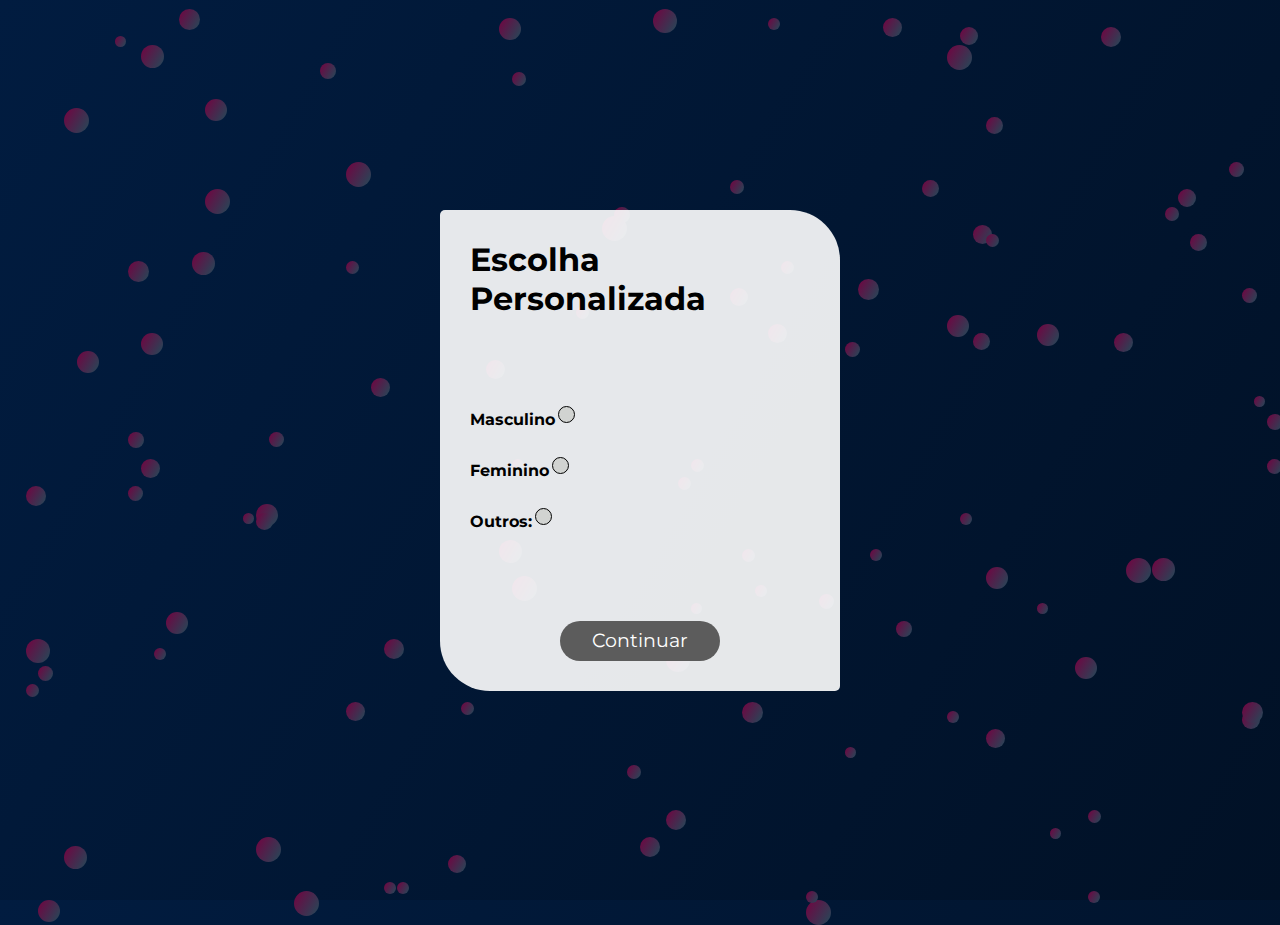
==== commit 110bf5b3: "Alteração particulas" ====
--- a/index.html
+++ b/index.html
@@ -3,8 +3,9 @@
   <head>
     <meta charset="UTF-8" />
     <meta http-equiv="X-UA-Compatible" content="IE=edge" />
-    <meta name="viewport" content="width=device-width, initial-scale=1.0, user-scalable=0"/>
+    <meta name="viewport" content="width=device-width, initial-scale=1.0"/>
     <link href="https://fonts.googleapis.com/css?family=Montserrat"rel="stylesheet"/>
+    <meta name="description" content="Encontre aqui dicas e estratégias para evitar as falsas promessas do marketing digital e adotar práticas éticas. Palavras-chave: marketing online, práticas éticas, falsas promessas, gurus da internet.">
     <link rel="stylesheet" href="assets/css/indexstyle.css" />
     <title>Escolha Personalizada</title>
   </head>
@@ -33,216 +34,123 @@
         </div>
       </nav>
     </header>
-    <svg version='1.1' xmlns='http://www.w3.org/2000/svg'>
-      <defs>
-        <filter id='goo'>
-          <fegaussianblur in='SourceGraphic' result='blur' stddeviation='10'></fegaussianblur>
-          <fecolormatrix in='blur' mode='matrix' result='goo' values='1 0 0 0 0  0 1 0 0 0  0 0 1 0 0  0 0 0 18 -7'></fecolormatrix>
-          <feblend in2='goo' in='SourceGraphic'></feblend>
-        </filter>
-      </defs>
-    </svg>
-    <span class='particle'></span>
-    <span class='particle'></span>
-    <span class='particle'></span>
-    <span class='particle'></span>
-    <span class='particle'></span>
-    <span class='particle'></span>
-    <span class='particle'></span>
-    <span class='particle'></span>
-    <span class='particle'></span>
-    <span class='particle'></span>
-    <span class='particle'></span>
-    <span class='particle'></span>
-    <span class='particle'></span>
-    <span class='particle'></span>
-    <span class='particle'></span>
-    <span class='particle'></span>
-    <span class='particle'></span>
-    <span class='particle'></span>
-    <span class='particle'></span>
-    <span class='particle'></span>
-    <span class='particle'></span>
-    <span class='particle'></span>
-    <span class='particle'></span>
-    <span class='particle'></span>
-    <span class='particle'></span>
-    <span class='particle'></span>
-    <span class='particle'></span>
-    <span class='particle'></span>
-    <span class='particle'></span>
-    <span class='particle'></span>
-    <span class='particle'></span>
-    <span class='particle'></span>
-    <span class='particle'></span>
-    <span class='particle'></span>
-    <span class='particle'></span>
-    <span class='particle'></span>
-    <span class='particle'></span>
-    <span class='particle'></span>
-    <span class='particle'></span>
-    <span class='particle'></span>
-    <span class='particle'></span>
-    <span class='particle'></span>
-    <span class='particle'></span>
-    <span class='particle'></span>
-    <span class='particle'></span>
-    <span class='particle'></span>
-    <span class='particle'></span>
-    <span class='particle'></span>
-    <span class='particle'></span>
-    <span class='particle'></span>
-    <span class='particle'></span>
-    <span class='particle'></span>
-    <span class='particle'></span>
-    <span class='particle'></span>
-    <span class='particle'></span>
-    <span class='particle'></span>
-    <span class='particle'></span>
-    <span class='particle'></span>
-    <span class='particle'></span>
-    <span class='particle'></span>
-    <span class='particle'></span>
-    <span class='particle'></span>
-    <span class='particle'></span>
-    <span class='particle'></span>
-    <span class='particle'></span>
-    <span class='particle'></span>
-    <span class='particle'></span>
-    <span class='particle'></span>
-    <span class='particle'></span>
-    <span class='particle'></span>
-    <span class='particle'></span>
-    <span class='particle'></span>
-    <span class='particle'></span>
-    <span class='particle'></span>
-    <span class='particle'></span>
-    <span class='particle'></span>
-    <span class='particle'></span>
-    <span class='particle'></span>
-    <span class='particle'></span>
-    <span class='particle'></span>
-    <span class='particle'></span>
-    <span class='particle'></span>
-    <span class='particle'></span>
-    <span class='particle'></span>
-    <span class='particle'></span>
-    <span class='particle'></span>
-    <span class='particle'></span>
-    <span class='particle'></span>
-    <span class='particle'></span>
-    <span class='particle'></span>
-    <span class='particle'></span>
-    <span class='particle'></span>
-    <span class='particle'></span>
-    <span class='particle'></span>
-    <span class='particle'></span>
-    <span class='particle'></span>
-    <span class='particle'></span>
-    <span class='particle'></span>
-    <span class='particle'></span>
-    <span class='particle'></span>
-    <span class='particle'></span>
-    <span class='particle'></span>
-    <span class='particle'></span>
-    <span class='particle'></span>
-    <span class='particle'></span>
-    <span class='particle'></span>
-    <span class='particle'></span>
-    <span class='particle'></span>
-    <span class='particle'></span>
-    <span class='particle'></span>
-    <span class='particle'></span>
-    <span class='particle'></span>
-    <span class='particle'></span>
-    <span class='particle'></span>
-    <span class='particle'></span>
-    <span class='particle'></span>
-    <span class='particle'></span>
-    <span class='particle'></span>
-    <span class='particle'></span>
-    <span class='particle'></span>
-    <span class='particle'></span>
-    <span class='particle'></span>
-    <span class='particle'></span>
-    <span class='particle'></span>
-    <span class='particle'></span>
-    <span class='particle'></span>
-    <span class='particle'></span>
-    <span class='particle'></span>
-    <span class='particle'></span>
-    <span class='particle'></span>
-    <span class='particle'></span>
-    <span class='particle'></span>
-    <span class='particle'></span>
-    <span class='particle'></span>
-    <span class='particle'></span>
-    <span class='particle'></span>
-    <span class='particle'></span>
-    <span class='particle'></span>
-    <span class='particle'></span>
-    <span class='particle'></span>
-    <span class='particle'></span>
-    <span class='particle'></span>
-    <span class='particle'></span>
-    <span class='particle'></span>
-    <span class='particle'></span>
-    <span class='particle'></span>
-    <span class='particle'></span>
-    <span class='particle'></span>
-    <span class='particle'></span>
-    <span class='particle'></span>
-    <span class='particle'></span>
-    <span class='particle'></span>
-    <span class='particle'></span>
-    <span class='particle'></span>
-    <span class='particle'></span>
-    <span class='particle'></span>
-    <span class='particle'></span>
-    <span class='particle'></span>
-    <span class='particle'></span>
-    <span class='particle'></span>
-    <span class='particle'></span>
-    <span class='particle'></span>
-    <span class='particle'></span>
-    <span class='particle'></span>
-    <span class='particle'></span>
-    <span class='particle'></span>
-    <span class='particle'></span>
-    <span class='particle'></span>
-    <span class='particle'></span>
-    <span class='particle'></span>
-    <span class='particle'></span>
-    <span class='particle'></span>
-    <span class='particle'></span>
-    <span class='particle'></span>
-    <span class='particle'></span>
-    <span class='particle'></span>
-    <span class='particle'></span>
-    <span class='particle'></span>
-    <span class='particle'></span>
-    <span class='particle'></span>
-    <span class='particle'></span>
-    <span class='particle'></span>
-    <span class='particle'></span>
-    <span class='particle'></span>
-    <span class='particle'></span>
-    <span class='particle'></span>
-    <span class='particle'></span>
-    <span class='particle'></span>
-    <span class='particle'></span>
-    <span class='particle'></span>
-    <span class='particle'></span>
-    <span class='particle'></span>
-    <span class='particle'></span>
-    <span class='particle'></span>
-    <span class='particle'></span>
-    <span class='particle'></span>
-    <span class='particle'></span>
-    <span class='particle'></span>
-    <span class='particle'></span>
-    <span class='particle'></span>
-    <script>
+    <!-- <section>
+      <svg version='1.1' xmlns='http://www.w3.org/2000/svg'>
+        <defs>
+          <filter id='goo'>
+            <fegaussianblur in='SourceGraphic' result='blur' stddeviation='10'></fegaussianblur>
+            <fecolormatrix in='blur' mode='matrix' result='goo' values='1 0 0 0 0  0 1 0 0 0  0 0 1 0 0  0 0 0 18 -7'></fecolormatrix>
+            <feblend in2='goo' in='SourceGraphic'></feblend>
+          </filter>
+        </defs>
+      </svg>
+    </section> -->
+    <section>
+      <span class='particle'></span>
+      <span class='particle'></span>
+      <span class='particle'></span>
+      <span class='particle'></span>
+      <span class='particle'></span>
+      <span class='particle'></span>
+      <span class='particle'></span>
+      <span class='particle'></span>
+      <span class='particle'></span>
+      <span class='particle'></span>
+      <span class='particle'></span>
+      <span class='particle'></span>
+      <span class='particle'></span>
+      <span class='particle'></span>
+      <span class='particle'></span>
+      <span class='particle'></span>
+      <span class='particle'></span>
+      <span class='particle'></span>
+      <span class='particle'></span>
+      <span class='particle'></span>
+      <span class='particle'></span>
+      <span class='particle'></span>
+      <span class='particle'></span>
+      <span class='particle'></span>
+      <span class='particle'></span>
+      <span class='particle'></span>
+      <span class='particle'></span>
+      <span class='particle'></span>
+      <span class='particle'></span>
+      <span class='particle'></span>
+      <span class='particle'></span>
+      <span class='particle'></span>
+      <span class='particle'></span>
+      <span class='particle'></span>
+      <span class='particle'></span>
+      <span class='particle'></span>
+      <span class='particle'></span>
+      <span class='particle'></span>
+      <span class='particle'></span>
+      <span class='particle'></span>
+      <span class='particle'></span>
+      <span class='particle'></span>
+      <span class='particle'></span>
+      <span class='particle'></span>
+      <span class='particle'></span>
+      <span class='particle'></span>
+      <span class='particle'></span>
+      <span class='particle'></span>
+      <span class='particle'></span>
+      <span class='particle'></span>
+      <span class='particle'></span>
+      <span class='particle'></span>
+      <span class='particle'></span>
+      <span class='particle'></span>
+      <span class='particle'></span>
+      <span class='particle'></span>
+      <span class='particle'></span>
+      <span class='particle'></span>
+      <span class='particle'></span>
+      <span class='particle'></span>
+      <span class='particle'></span>
+      <span class='particle'></span>
+      <span class='particle'></span>
+      <span class='particle'></span>
+      <span class='particle'></span>
+      <span class='particle'></span>
+      <span class='particle'></span>
+      <span class='particle'></span>
+      <span class='particle'></span>
+      <span class='particle'></span>
+      <span class='particle'></span>
+      <span class='particle'></span>
+      <span class='particle'></span>
+      <span class='particle'></span>
+      <span class='particle'></span>
+      <span class='particle'></span>
+      <span class='particle'></span>
+      <span class='particle'></span>
+      <span class='particle'></span>
+      <span class='particle'></span>
+      <span class='particle'></span>
+      <span class='particle'></span>
+      <span class='particle'></span>
+      <span class='particle'></span>
+      <span class='particle'></span>
+      <span class='particle'></span>
+      <span class='particle'></span>
+      <span class='particle'></span>
+      <span class='particle'></span>
+      <span class='particle'></span>
+      <span class='particle'></span>
+      <span class='particle'></span>
+      <span class='particle'></span>
+      <span class='particle'></span>
+      <span class='particle'></span>
+      <span class='particle'></span>
+      <span class='particle'></span>
+      <span class='particle'></span>
+      <span class='particle'></span>
+      <span class='particle'></span>
+      <span class='particle'></span>
+      <span class='particle'></span>
+      <span class='particle'></span>
+    </section>
+    <script defer>
       function verificarOpcao() {
 			var opcoes = document.getElementsByName("opcao");
 			var opcaoSelecionada;
--- a/assets/css/indexstyle.css
+++ b/assets/css/indexstyle.css
@@ -2,11 +2,11 @@
     margin: 0;
     padding: 0;
     box-sizing: border-box;
-    font-family: 'montserrat';
+    font-family: 'montserrat',Arial, Helvetica, sans-serif;
 }
 
 body {
-    background: linear-gradient(120deg, #e0c3fc 0%, #8ec5fc 100%);
+    background: linear-gradient(120deg, #011C40 0%, #011126 100%);
     height: 100vh;
     display: grid;
     place-items: center;
@@ -23,7 +23,7 @@
     border-radius: 5px 50px 5px 50px;
     max-width: 25rem;
     min-width: 5rem;
-    background: rgba(255, 255, 255, 0.92);
+    background: rgba(255, 255, 255, 0.90);
 }
 
 label{
@@ -51,8 +51,82 @@
     background-color: #5c5c5c;
     color: #fff;
     font-size: 19px;
-}
-
+    -webkit-animation: jello-horizontal 0.9s both;
+	        animation: jello-horizontal 0.9s both;
+}
+/* ----------------------------------------------
+ * Generated by Animista on 2023-2-15 21:19:19
+ * Licensed under FreeBSD License.
+ * See http://animista.net/license for more info. 
+ * w: http://animista.net, t: @cssanimista
+ * ---------------------------------------------- */
+
+/**
+ * ----------------------------------------
+ * animation jello-horizontal
+ * ----------------------------------------
+ */
+ @-webkit-keyframes jello-horizontal {
+    0% {
+      -webkit-transform: scale3d(1, 1, 1);
+              transform: scale3d(1, 1, 1);
+    }
+    30% {
+      -webkit-transform: scale3d(1.25, 0.75, 1);
+              transform: scale3d(1.25, 0.75, 1);
+    }
+    40% {
+      -webkit-transform: scale3d(0.75, 1.25, 1);
+              transform: scale3d(0.75, 1.25, 1);
+    }
+    50% {
+      -webkit-transform: scale3d(1.15, 0.85, 1);
+              transform: scale3d(1.15, 0.85, 1);
+    }
+    65% {
+      -webkit-transform: scale3d(0.95, 1.05, 1);
+              transform: scale3d(0.95, 1.05, 1);
+    }
+    75% {
+      -webkit-transform: scale3d(1.05, 0.95, 1);
+              transform: scale3d(1.05, 0.95, 1);
+    }
+    100% {
+      -webkit-transform: scale3d(1, 1, 1);
+              transform: scale3d(1, 1, 1);
+    }
+  }
+  @keyframes jello-horizontal {
+    0% {
+      -webkit-transform: scale3d(1, 1, 1);
+              transform: scale3d(1, 1, 1);
+    }
+    30% {
+      -webkit-transform: scale3d(1.25, 0.75, 1);
+              transform: scale3d(1.25, 0.75, 1);
+    }
+    40% {
+      -webkit-transform: scale3d(0.75, 1.25, 1);
+              transform: scale3d(0.75, 1.25, 1);
+    }
+    50% {
+      -webkit-transform: scale3d(1.15, 0.85, 1);
+              transform: scale3d(1.15, 0.85, 1);
+    }
+    65% {
+      -webkit-transform: scale3d(0.95, 1.05, 1);
+              transform: scale3d(0.95, 1.05, 1);
+    }
+    75% {
+      -webkit-transform: scale3d(1.05, 0.95, 1);
+              transform: scale3d(1.05, 0.95, 1);
+    }
+    100% {
+      -webkit-transform: scale3d(1, 1, 1);
+              transform: scale3d(1, 1, 1);
+    }
+  }
+  
 button:hover {
     transform: translateY(-1px);
     box-shadow: 0px 15px 20px #5c5c5c;
@@ -91,6 +165,8 @@
     display: inline-block;
     visibility: visible;
     border: 2px solid white;
+    -webkit-animation: jello-horizontal 0.9s both;
+	        animation: jello-horizontal 0.9s both;
 }
 
 
@@ -254,7 +330,7 @@
     width: 11px;
     left: 66%;
     top: 83%;
-    background: linear-gradient(120deg, #e0c3fc 0%, #8ec5fc 100%);
+    background: linear-gradient(120deg, #730240 0%, #224A59 100%);
     animation-delay: 1s;
     animation-duration: 23s;
     animation-name: floatReverse2;
@@ -267,7 +343,7 @@
     width: 18px;
     left: 57%;
     top: 32%;
-    background: linear-gradient(120deg, #e0c3fc 0%, #8ec5fc 100%);
+    background: linear-gradient(120deg, #730240 0%, #224A59 100%);
     animation-delay: 0.7s;
     animation-duration: 21s;
     animation-name: float2;
@@ -280,7 +356,7 @@
     width: 25px;
     left: 74%;
     top: 5%;
-    background: linear-gradient(120deg, #e0c3fc 0%, #8ec5fc 100%);
+    background: linear-gradient(120deg, #730240 0%, #224A59 100%);
     animation-delay: 0.1s;
     animation-duration: 28s;
     animation-name: float;
@@ -293,7 +369,7 @@
     width: 17px;
     left: 93%;
     top: 26%;
-    background: linear-gradient(120deg, #e0c3fc 0%, #8ec5fc 100%);
+    background: linear-gradient(120deg, #730240 0%, #224A59 100%);
     animation-delay: 0.5s;
     animation-duration: 33s;
     animation-name: floatReverse2;
@@ -306,7 +382,7 @@
     width: 23px;
     left: 5%;
     top: 94%;
-    background: linear-gradient(120deg, #e0c3fc 0%, #8ec5fc 100%);
+    background: linear-gradient(120deg, #730240 0%, #224A59 100%);
     animation-delay: 0.3s;
     animation-duration: 23s;
     animation-name: float2;
@@ -319,7 +395,7 @@
     width: 15px;
     left: 3%;
     top: 74%;
-    background: linear-gradient(120deg, #e0c3fc 0%, #8ec5fc 100%);
+    background: linear-gradient(120deg, #730240 0%, #224A59 100%);
     animation-delay: 0.7s;
     animation-duration: 28s;
     animation-name: float;
@@ -332,7 +408,7 @@
     width: 16px;
     left: 48%;
     top: 23%;
-    background: linear-gradient(120deg, #e0c3fc 0%, #8ec5fc 100%);
+    background: linear-gradient(120deg, #730240 0%, #224A59 100%);
     animation-delay: 0.2s;
     animation-duration: 35s;
     animation-name: floatReverse2;
@@ -345,7 +421,7 @@
     width: 19px;
     left: 77%;
     top: 81%;
-    background: linear-gradient(120deg, #e0c3fc 0%, #8ec5fc 100%);
+    background: linear-gradient(120deg, #730240 0%, #224A59 100%);
     animation-delay: 0.3s;
     animation-duration: 30s;
     animation-name: floatReverse2;
@@ -358,7 +434,7 @@
     width: 15px;
     left: 64%;
     top: 66%;
-    background: linear-gradient(120deg, #e0c3fc 0%, #8ec5fc 100%);
+    background: linear-gradient(120deg, #730240 0%, #224A59 100%);
     animation-delay: 1s;
     animation-duration: 26s;
     animation-name: floatReverse;
@@ -371,7 +447,7 @@
     width: 13px;
     left: 85%;
     top: 90%;
-    background: linear-gradient(120deg, #e0c3fc 0%, #8ec5fc 100%);
+    background: linear-gradient(120deg, #730240 0%, #224A59 100%);
     animation-delay: 0.6s;
     animation-duration: 33s;
     animation-name: floatReverse;
@@ -384,7 +460,7 @@
     width: 13px;
     left: 45%;
     top: 34%;
-    background: linear-gradient(120deg, #e0c3fc 0%, #8ec5fc 100%);
+    background: linear-gradient(120deg, #730240 0%, #224A59 100%);
     animation-delay: 0.7s;
     animation-duration: 29s;
     animation-name: float2;
@@ -397,7 +473,7 @@
     width: 23px;
     left: 11%;
     top: 5%;
-    background: linear-gradient(120deg, #e0c3fc 0%, #8ec5fc 100%);
+    background: linear-gradient(120deg, #730240 0%, #224A59 100%);
     animation-delay: 0.7s;
     animation-duration: 23s;
     animation-name: float2;
@@ -410,7 +486,7 @@
     width: 25px;
     left: 23%;
     top: 99%;
-    background: linear-gradient(120deg, #e0c3fc 0%, #8ec5fc 100%);
+    background: linear-gradient(120deg, #730240 0%, #224A59 100%);
     animation-delay: 0.4s;
     animation-duration: 25s;
     animation-name: floatReverse;
@@ -423,7 +499,7 @@
     width: 20px;
     left: 52%;
     top: 90%;
-    background: linear-gradient(120deg, #e0c3fc 0%, #8ec5fc 100%);
+    background: linear-gradient(120deg, #730240 0%, #224A59 100%);
     animation-delay: 0.9s;
     animation-duration: 39s;
     animation-name: float2;
@@ -436,7 +512,7 @@
     width: 21px;
     left: 67%;
     top: 31%;
-    background: linear-gradient(120deg, #e0c3fc 0%, #8ec5fc 100%);
+    background: linear-gradient(120deg, #730240 0%, #224A59 100%);
     animation-delay: 0.3s;
     animation-duration: 40s;
     animation-name: float;
@@ -449,7 +525,7 @@
     width: 15px;
     left: 99%;
     top: 51%;
-    background: linear-gradient(120deg, #e0c3fc 0%, #8ec5fc 100%);
+    background: linear-gradient(120deg, #730240 0%, #224A59 100%);
     animation-delay: 1s;
     animation-duration: 39s;
     animation-name: floatReverse2;
@@ -462,7 +538,7 @@
     width: 16px;
     left: 70%;
     top: 69%;
-    background: linear-gradient(120deg, #e0c3fc 0%, #8ec5fc 100%);
+    background: linear-gradient(120deg, #730240 0%, #224A59 100%);
     animation-delay: 0.5s;
     animation-duration: 39s;
     animation-name: float2;
@@ -475,7 +551,7 @@
     width: 18px;
     left: 97%;
     top: 79%;
-    background: linear-gradient(120deg, #e0c3fc 0%, #8ec5fc 100%);
+    background: linear-gradient(120deg, #730240 0%, #224A59 100%);
     animation-delay: 0.1s;
     animation-duration: 26s;
     animation-name: floatReverse2;
@@ -488,7 +564,7 @@
     width: 24px;
     left: 51%;
     top: 1%;
-    background: linear-gradient(120deg, #e0c3fc 0%, #8ec5fc 100%);
+    background: linear-gradient(120deg, #730240 0%, #224A59 100%);
     animation-delay: 0.9s;
     animation-duration: 29s;
     animation-name: float2;
@@ -501,7 +577,7 @@
     width: 21px;
     left: 14%;
     top: 1%;
-    background: linear-gradient(120deg, #e0c3fc 0%, #8ec5fc 100%);
+    background: linear-gradient(120deg, #730240 0%, #224A59 100%);
     animation-delay: 0.3s;
     animation-duration: 38s;
     animation-name: floatReverse;
@@ -514,7 +590,7 @@
     width: 25px;
     left: 63%;
     top: 100%;
-    background: linear-gradient(120deg, #e0c3fc 0%, #8ec5fc 100%);
+    background: linear-gradient(120deg, #730240 0%, #224A59 100%);
     animation-delay: 0.5s;
     animation-duration: 40s;
     animation-name: floatReverse2;
@@ -527,7 +603,7 @@
     width: 22px;
     left: 20%;
     top: 56%;
-    background: linear-gradient(120deg, #e0c3fc 0%, #8ec5fc 100%);
+    background: linear-gradient(120deg, #730240 0%, #224A59 100%);
     animation-delay: 0.1s;
     animation-duration: 37s;
     animation-name: float2;
@@ -540,7 +616,7 @@
     width: 19px;
     left: 76%;
     top: 25%;
-    background: linear-gradient(120deg, #e0c3fc 0%, #8ec5fc 100%);
+    background: linear-gradient(120deg, #730240 0%, #224A59 100%);
     animation-delay: 0.7s;
     animation-duration: 27s;
     animation-name: floatReverse;
@@ -553,7 +629,7 @@
     width: 12px;
     left: 59%;
     top: 65%;
-    background: linear-gradient(120deg, #e0c3fc 0%, #8ec5fc 100%);
+    background: linear-gradient(120deg, #730240 0%, #224A59 100%);
     animation-delay: 1s;
     animation-duration: 21s;
     animation-name: float2;
@@ -566,7 +642,7 @@
     width: 23px;
     left: 39%;
     top: 60%;
-    background: linear-gradient(120deg, #e0c3fc 0%, #8ec5fc 100%);
+    background: linear-gradient(120deg, #730240 0%, #224A59 100%);
     animation-delay: 0.4s;
     animation-duration: 37s;
     animation-name: float2;
@@ -579,7 +655,7 @@
     width: 19px;
     left: 60%;
     top: 36%;
-    background: linear-gradient(120deg, #e0c3fc 0%, #8ec5fc 100%);
+    background: linear-gradient(120deg, #730240 0%, #224A59 100%);
     animation-delay: 0.3s;
     animation-duration: 27s;
     animation-name: floatReverse;
@@ -592,7 +668,7 @@
     width: 20px;
     left: 30%;
     top: 71%;
-    background: linear-gradient(120deg, #e0c3fc 0%, #8ec5fc 100%);
+    background: linear-gradient(120deg, #730240 0%, #224A59 100%);
     animation-delay: 0.9s;
     animation-duration: 37s;
     animation-name: float;
@@ -605,7 +681,7 @@
     width: 12px;
     left: 85%;
     top: 99%;
-    background: linear-gradient(120deg, #e0c3fc 0%, #8ec5fc 100%);
+    background: linear-gradient(120deg, #730240 0%, #224A59 100%);
     animation-delay: 0.2s;
     animation-duration: 32s;
     animation-name: float;
@@ -618,7 +694,7 @@
     width: 11px;
     left: 98%;
     top: 44%;
-    background: linear-gradient(120deg, #e0c3fc 0%, #8ec5fc 100%);
+    background: linear-gradient(120deg, #730240 0%, #224A59 100%);
     animation-delay: 0.7s;
     animation-duration: 30s;
     animation-name: float2;
@@ -631,7 +707,7 @@
     width: 14px;
     left: 91%;
     top: 23%;
-    background: linear-gradient(120deg, #e0c3fc 0%, #8ec5fc 100%);
+    background: linear-gradient(120deg, #730240 0%, #224A59 100%);
     animation-delay: 0.1s;
     animation-duration: 32s;
     animation-name: float2;
@@ -644,7 +720,7 @@
     width: 14px;
     left: 40%;
     top: 8%;
-    background: linear-gradient(120deg, #e0c3fc 0%, #8ec5fc 100%);
+    background: linear-gradient(120deg, #730240 0%, #224A59 100%);
     animation-delay: 0.5s;
     animation-duration: 39s;
     animation-name: floatReverse2;
@@ -657,7 +733,7 @@
     width: 22px;
     left: 39%;
     top: 2%;
-    background: linear-gradient(120deg, #e0c3fc 0%, #8ec5fc 100%);
+    background: linear-gradient(120deg, #730240 0%, #224A59 100%);
     animation-delay: 0.6s;
     animation-duration: 35s;
     animation-name: floatReverse2;
@@ -670,7 +746,7 @@
     width: 13px;
     left: 2%;
     top: 76%;
-    background: linear-gradient(120deg, #e0c3fc 0%, #8ec5fc 100%);
+    background: linear-gradient(120deg, #730240 0%, #224A59 100%);
     animation-delay: 0.7s;
     animation-duration: 28s;
     animation-name: float2;
@@ -683,7 +759,7 @@
     width: 15px;
     left: 21%;
     top: 48%;
-    background: linear-gradient(120deg, #e0c3fc 0%, #8ec5fc 100%);
+    background: linear-gradient(120deg, #730240 0%, #224A59 100%);
     animation-delay: 0.9s;
     animation-duration: 24s;
     animation-name: floatReverse2;
@@ -696,7 +772,7 @@
     width: 13px;
     left: 54%;
     top: 51%;
-    background: linear-gradient(120deg, #e0c3fc 0%, #8ec5fc 100%);
+    background: linear-gradient(120deg, #730240 0%, #224A59 100%);
     animation-delay: 0.3s;
     animation-duration: 22s;
     animation-name: floatReverse;
@@ -709,7 +785,7 @@
     width: 22px;
     left: 81%;
     top: 36%;
-    background: linear-gradient(120deg, #e0c3fc 0%, #8ec5fc 100%);
+    background: linear-gradient(120deg, #730240 0%, #224A59 100%);
     animation-delay: 0.3s;
     animation-duration: 33s;
     animation-name: floatReverse;
@@ -722,7 +798,7 @@
     width: 20px;
     left: 50%;
     top: 93%;
-    background: linear-gradient(120deg, #e0c3fc 0%, #8ec5fc 100%);
+    background: linear-gradient(120deg, #730240 0%, #224A59 100%);
     animation-delay: 0.1s;
     animation-duration: 32s;
     animation-name: floatReverse2;
@@ -735,7 +811,7 @@
     width: 20px;
     left: 86%;
     top: 3%;
-    background: linear-gradient(120deg, #e0c3fc 0%, #8ec5fc 100%);
+    background: linear-gradient(120deg, #730240 0%, #224A59 100%);
     animation-delay: 0.3s;
     animation-duration: 25s;
     animation-name: floatReverse;
@@ -748,7 +824,7 @@
     width: 25px;
     left: 47%;
     top: 24%;
-    background: linear-gradient(120deg, #e0c3fc 0%, #8ec5fc 100%);
+    background: linear-gradient(120deg, #730240 0%, #224A59 100%);
     animation-delay: 0.8s;
     animation-duration: 35s;
     animation-name: floatReverse;
@@ -761,7 +837,7 @@
     width: 18px;
     left: 35%;
     top: 95%;
-    background: linear-gradient(120deg, #e0c3fc 0%, #8ec5fc 100%);
+    background: linear-gradient(120deg, #730240 0%, #224A59 100%);
     animation-delay: 0.6s;
     animation-duration: 34s;
     animation-name: floatReverse2;
@@ -774,7 +850,7 @@
     width: 22px;
     left: 11%;
     top: 37%;
-    background: linear-gradient(120deg, #e0c3fc 0%, #8ec5fc 100%);
+    background: linear-gradient(120deg, #730240 0%, #224A59 100%);
     animation-delay: 0.1s;
     animation-duration: 23s;
     animation-name: floatReverse;
@@ -787,7 +863,7 @@
     width: 22px;
     left: 84%;
     top: 73%;
-    background: linear-gradient(120deg, #e0c3fc 0%, #8ec5fc 100%);
+    background: linear-gradient(120deg, #730240 0%, #224A59 100%);
     animation-delay: 0.4s;
     animation-duration: 40s;
     animation-name: float;
@@ -800,7 +876,7 @@
     width: 12px;
     left: 12%;
     top: 72%;
-    background: linear-gradient(120deg, #e0c3fc 0%, #8ec5fc 100%);
+    background: linear-gradient(120deg, #730240 0%, #224A59 100%);
     animation-delay: 0.1s;
     animation-duration: 34s;
     animation-name: floatReverse2;
@@ -813,7 +889,7 @@
     width: 19px;
     left: 38%;
     top: 40%;
-    background: linear-gradient(120deg, #e0c3fc 0%, #8ec5fc 100%);
+    background: linear-gradient(120deg, #730240 0%, #224A59 100%);
     animation-delay: 0.2s;
     animation-duration: 40s;
     animation-name: floatReverse2;
@@ -826,7 +902,7 @@
     width: 12px;
     left: 74%;
     top: 79%;
-    background: linear-gradient(120deg, #e0c3fc 0%, #8ec5fc 100%);
+    background: linear-gradient(120deg, #730240 0%, #224A59 100%);
     animation-delay: 0.5s;
     animation-duration: 40s;
     animation-name: floatReverse2;
@@ -839,7 +915,7 @@
     width: 22px;
     left: 13%;
     top: 68%;
-    background: linear-gradient(120deg, #e0c3fc 0%, #8ec5fc 100%);
+    background: linear-gradient(120deg, #730240 0%, #224A59 100%);
     animation-delay: 0.4s;
     animation-duration: 26s;
     animation-name: float2;
@@ -852,7 +928,7 @@
     width: 13px;
     left: 27%;
     top: 29%;
-    background: linear-gradient(120deg, #e0c3fc 0%, #8ec5fc 100%);
+    background: linear-gradient(120deg, #730240 0%, #224A59 100%);
     animation-delay: 1s;
     animation-duration: 34s;
     animation-name: float2;
@@ -865,7 +941,7 @@
     width: 19px;
     left: 27%;
     top: 78%;
-    background: linear-gradient(120deg, #e0c3fc 0%, #8ec5fc 100%);
+    background: linear-gradient(120deg, #730240 0%, #224A59 100%);
     animation-delay: 1s;
     animation-duration: 30s;
     animation-name: float2;
@@ -878,7 +954,7 @@
     width: 17px;
     left: 77%;
     top: 13%;
-    background: linear-gradient(120deg, #e0c3fc 0%, #8ec5fc 100%);
+    background: linear-gradient(120deg, #730240 0%, #224A59 100%);
     animation-delay: 0.3s;
     animation-duration: 32s;
     animation-name: float;
@@ -891,7 +967,7 @@
     width: 13px;
     left: 53%;
     top: 53%;
-    background: linear-gradient(120deg, #e0c3fc 0%, #8ec5fc 100%);
+    background: linear-gradient(120deg, #730240 0%, #224A59 100%);
     animation-delay: 0.1s;
     animation-duration: 30s;
     animation-name: floatReverse2;
@@ -904,7 +980,7 @@
     width: 25px;
     left: 40%;
     top: 64%;
-    background: linear-gradient(120deg, #e0c3fc 0%, #8ec5fc 100%);
+    background: linear-gradient(120deg, #730240 0%, #224A59 100%);
     animation-delay: 0.1s;
     animation-duration: 33s;
     animation-name: float;
@@ -917,7 +993,7 @@
     width: 25px;
     left: 5%;
     top: 12%;
-    background: linear-gradient(120deg, #e0c3fc 0%, #8ec5fc 100%);
+    background: linear-gradient(120deg, #730240 0%, #224A59 100%);
     animation-delay: 0.5s;
     animation-duration: 37s;
     animation-name: float2;
@@ -930,7 +1006,7 @@
     width: 23px;
     left: 15%;
     top: 28%;
-    background: linear-gradient(120deg, #e0c3fc 0%, #8ec5fc 100%);
+    background: linear-gradient(120deg, #730240 0%, #224A59 100%);
     animation-delay: 0.7s;
     animation-duration: 22s;
     animation-name: float2;
@@ -943,7 +1019,7 @@
     width: 19px;
     left: 87%;
     top: 37%;
-    background: linear-gradient(120deg, #e0c3fc 0%, #8ec5fc 100%);
+    background: linear-gradient(120deg, #730240 0%, #224A59 100%);
     animation-delay: 1s;
     animation-duration: 38s;
     animation-name: float2;
@@ -956,7 +1032,7 @@
     width: 21px;
     left: 97%;
     top: 78%;
-    background: linear-gradient(120deg, #e0c3fc 0%, #8ec5fc 100%);
+    background: linear-gradient(120deg, #730240 0%, #224A59 100%);
     animation-delay: 0.9s;
     animation-duration: 21s;
     animation-name: floatReverse2;
@@ -969,7 +1045,7 @@
     width: 19px;
     left: 11%;
     top: 51%;
-    background: linear-gradient(120deg, #e0c3fc 0%, #8ec5fc 100%);
+    background: linear-gradient(120deg, #730240 0%, #224A59 100%);
     animation-delay: 0.4s;
     animation-duration: 30s;
     animation-name: floatReverse;
@@ -982,7 +1058,7 @@
     width: 12px;
     left: 68%;
     top: 61%;
-    background: linear-gradient(120deg, #e0c3fc 0%, #8ec5fc 100%);
+    background: linear-gradient(120deg, #730240 0%, #224A59 100%);
     animation-delay: 0.2s;
     animation-duration: 28s;
     animation-name: float2;
@@ -995,7 +1071,7 @@
     width: 13px;
     left: 58%;
     top: 61%;
-    background: linear-gradient(120deg, #e0c3fc 0%, #8ec5fc 100%);
+    background: linear-gradient(120deg, #730240 0%, #224A59 100%);
     animation-delay: 0.9s;
     animation-duration: 39s;
     animation-name: floatReverse2;
@@ -1008,7 +1084,7 @@
     width: 11px;
     left: 54%;
     top: 67%;
-    background: linear-gradient(120deg, #e0c3fc 0%, #8ec5fc 100%);
+    background: linear-gradient(120deg, #730240 0%, #224A59 100%);
     animation-delay: 0.3s;
     animation-duration: 22s;
     animation-name: float;
@@ -1021,7 +1097,7 @@
     width: 12px;
     left: 60%;
     top: 2%;
-    background: linear-gradient(120deg, #e0c3fc 0%, #8ec5fc 100%);
+    background: linear-gradient(120deg, #730240 0%, #224A59 100%);
     animation-delay: 0.7s;
     animation-duration: 34s;
     animation-name: floatReverse;
@@ -1034,7 +1110,7 @@
     width: 22px;
     left: 77%;
     top: 63%;
-    background: linear-gradient(120deg, #e0c3fc 0%, #8ec5fc 100%);
+    background: linear-gradient(120deg, #730240 0%, #224A59 100%);
     animation-delay: 0.3s;
     animation-duration: 31s;
     animation-name: floatReverse;
@@ -1047,7 +1123,7 @@
     width: 22px;
     left: 16%;
     top: 11%;
-    background: linear-gradient(120deg, #e0c3fc 0%, #8ec5fc 100%);
+    background: linear-gradient(120deg, #730240 0%, #224A59 100%);
     animation-delay: 0.6s;
     animation-duration: 34s;
     animation-name: float;
@@ -1060,7 +1136,7 @@
     width: 22px;
     left: 3%;
     top: 100%;
-    background: linear-gradient(120deg, #e0c3fc 0%, #8ec5fc 100%);
+    background: linear-gradient(120deg, #730240 0%, #224A59 100%);
     animation-delay: 1s;
     animation-duration: 23s;
     animation-name: float2;
@@ -1073,7 +1149,7 @@
     width: 12px;
     left: 75%;
     top: 57%;
-    background: linear-gradient(120deg, #e0c3fc 0%, #8ec5fc 100%);
+    background: linear-gradient(120deg, #730240 0%, #224A59 100%);
     animation-delay: 0.5s;
     animation-duration: 30s;
     animation-name: floatReverse2;
@@ -1086,7 +1162,7 @@
     width: 19px;
     left: 29%;
     top: 42%;
-    background: linear-gradient(120deg, #e0c3fc 0%, #8ec5fc 100%);
+    background: linear-gradient(120deg, #730240 0%, #224A59 100%);
     animation-delay: 0.2s;
     animation-duration: 32s;
     animation-name: floatReverse;
@@ -1099,7 +1175,7 @@
     width: 13px;
     left: 77%;
     top: 26%;
-    background: linear-gradient(120deg, #e0c3fc 0%, #8ec5fc 100%);
+    background: linear-gradient(120deg, #730240 0%, #224A59 100%);
     animation-delay: 0.5s;
     animation-duration: 30s;
     animation-name: floatReverse2;
@@ -1112,7 +1188,7 @@
     width: 16px;
     left: 25%;
     top: 7%;
-    background: linear-gradient(120deg, #e0c3fc 0%, #8ec5fc 100%);
+    background: linear-gradient(120deg, #730240 0%, #224A59 100%);
     animation-delay: 0.6s;
     animation-duration: 31s;
     animation-name: floatReverse;
@@ -1125,7 +1201,7 @@
     width: 18px;
     left: 75%;
     top: 3%;
-    background: linear-gradient(120deg, #e0c3fc 0%, #8ec5fc 100%);
+    background: linear-gradient(120deg, #730240 0%, #224A59 100%);
     animation-delay: 0.3s;
     animation-duration: 40s;
     animation-name: floatReverse;
@@ -1138,7 +1214,7 @@
     width: 16px;
     left: 10%;
     top: 48%;
-    background: linear-gradient(120deg, #e0c3fc 0%, #8ec5fc 100%);
+    background: linear-gradient(120deg, #730240 0%, #224A59 100%);
     animation-delay: 0.8s;
     animation-duration: 28s;
     animation-name: float2;
@@ -1151,7 +1227,7 @@
     width: 25px;
     left: 16%;
     top: 21%;
-    background: linear-gradient(120deg, #e0c3fc 0%, #8ec5fc 100%);
+    background: linear-gradient(120deg, #730240 0%, #224A59 100%);
     animation-delay: 0.3s;
     animation-duration: 36s;
     animation-name: float2;
@@ -1164,7 +1240,7 @@
     width: 11px;
     left: 19%;
     top: 57%;
-    background: linear-gradient(120deg, #e0c3fc 0%, #8ec5fc 100%);
+    background: linear-gradient(120deg, #730240 0%, #224A59 100%);
     animation-delay: 1s;
     animation-duration: 30s;
     animation-name: floatReverse;
@@ -1177,7 +1253,7 @@
     width: 17px;
     left: 20%;
     top: 57%;
-    background: linear-gradient(120deg, #e0c3fc 0%, #8ec5fc 100%);
+    background: linear-gradient(120deg, #730240 0%, #224A59 100%);
     animation-delay: 0.1s;
     animation-duration: 36s;
     animation-name: floatReverse;
@@ -1190,7 +1266,7 @@
     width: 17px;
     left: 72%;
     top: 20%;
-    background: linear-gradient(120deg, #e0c3fc 0%, #8ec5fc 100%);
+    background: linear-gradient(120deg, #730240 0%, #224A59 100%);
     animation-delay: 0.4s;
     animation-duration: 39s;
     animation-name: floatReverse;
@@ -1203,7 +1279,7 @@
     width: 12px;
     left: 30%;
     top: 98%;
-    background: linear-gradient(120deg, #e0c3fc 0%, #8ec5fc 100%);
+    background: linear-gradient(120deg, #730240 0%, #224A59 100%);
     animation-delay: 0.2s;
     animation-duration: 21s;
     animation-name: float2;
@@ -1216,7 +1292,7 @@
     width: 25px;
     left: 27%;
     top: 18%;
-    background: linear-gradient(120deg, #e0c3fc 0%, #8ec5fc 100%);
+    background: linear-gradient(120deg, #730240 0%, #224A59 100%);
     animation-delay: 0.2s;
     animation-duration: 37s;
     animation-name: floatReverse2;
@@ -1229,7 +1305,7 @@
     width: 12px;
     left: 40%;
     top: 51%;
-    background: linear-gradient(120deg, #e0c3fc 0%, #8ec5fc 100%);
+    background: linear-gradient(120deg, #730240 0%, #224A59 100%);
     animation-delay: 0.6s;
     animation-duration: 27s;
     animation-name: float;
@@ -1242,7 +1318,7 @@
     width: 13px;
     left: 61%;
     top: 29%;
-    background: linear-gradient(120deg, #e0c3fc 0%, #8ec5fc 100%);
+    background: linear-gradient(120deg, #730240 0%, #224A59 100%);
     animation-delay: 0.3s;
     animation-duration: 25s;
     animation-name: floatReverse2;
@@ -1255,7 +1331,7 @@
     width: 25px;
     left: 20%;
     top: 93%;
-    background: linear-gradient(120deg, #e0c3fc 0%, #8ec5fc 100%);
+    background: linear-gradient(120deg, #730240 0%, #224A59 100%);
     animation-delay: 0.8s;
     animation-duration: 28s;
     animation-name: floatReverse;
@@ -1268,7 +1344,7 @@
     width: 21px;
     left: 58%;
     top: 78%;
-    background: linear-gradient(120deg, #e0c3fc 0%, #8ec5fc 100%);
+    background: linear-gradient(120deg, #730240 0%, #224A59 100%);
     animation-delay: 0.2s;
     animation-duration: 34s;
     animation-name: floatReverse2;
@@ -1281,7 +1357,7 @@
     width: 22px;
     left: 6%;
     top: 39%;
-    background: linear-gradient(120deg, #e0c3fc 0%, #8ec5fc 100%);
+    background: linear-gradient(120deg, #730240 0%, #224A59 100%);
     animation-delay: 0.9s;
     animation-duration: 33s;
     animation-name: floatReverse2;
@@ -1294,7 +1370,7 @@
     width: 18px;
     left: 92%;
     top: 21%;
-    background: linear-gradient(120deg, #e0c3fc 0%, #8ec5fc 100%);
+    background: linear-gradient(120deg, #730240 0%, #224A59 100%);
     animation-delay: 0.7s;
     animation-duration: 29s;
     animation-name: float;
@@ -1307,7 +1383,7 @@
     width: 11px;
     left: 9%;
     top: 4%;
-    background: linear-gradient(120deg, #e0c3fc 0%, #8ec5fc 100%);
+    background: linear-gradient(120deg, #730240 0%, #224A59 100%);
     animation-delay: 1s;
     animation-duration: 27s;
     animation-name: floatReverse;
@@ -1320,7 +1396,7 @@
     width: 24px;
     left: 2%;
     top: 71%;
-    background: linear-gradient(120deg, #e0c3fc 0%, #8ec5fc 100%);
+    background: linear-gradient(120deg, #730240 0%, #224A59 100%);
     animation-delay: 0.4s;
     animation-duration: 38s;
     animation-name: floatReverse2;
@@ -1333,7 +1409,7 @@
     width: 21px;
     left: 10%;
     top: 29%;
-    background: linear-gradient(120deg, #e0c3fc 0%, #8ec5fc 100%);
+    background: linear-gradient(120deg, #730240 0%, #224A59 100%);
     animation-delay: 0.7s;
     animation-duration: 29s;
     animation-name: float2;
@@ -1346,7 +1422,7 @@
     width: 23px;
     left: 90%;
     top: 62%;
-    background: linear-gradient(120deg, #e0c3fc 0%, #8ec5fc 100%);
+    background: linear-gradient(120deg, #730240 0%, #224A59 100%);
     animation-delay: 0.9s;
     animation-duration: 38s;
     animation-name: float;
@@ -1359,7 +1435,7 @@
     width: 11px;
     left: 81%;
     top: 67%;
-    background: linear-gradient(120deg, #e0c3fc 0%, #8ec5fc 100%);
+    background: linear-gradient(120deg, #730240 0%, #224A59 100%);
     animation-delay: 0.5s;
     animation-duration: 39s;
     animation-name: float2;
@@ -1372,7 +1448,7 @@
     width: 14px;
     left: 57%;
     top: 20%;
-    background: linear-gradient(120deg, #e0c3fc 0%, #8ec5fc 100%);
+    background: linear-gradient(120deg, #730240 0%, #224A59 100%);
     animation-delay: 0.6s;
     animation-duration: 31s;
     animation-name: float2;
@@ -1385,7 +1461,7 @@
     width: 19px;
     left: 69%;
     top: 2%;
-    background: linear-gradient(120deg, #e0c3fc 0%, #8ec5fc 100%);
+    background: linear-gradient(120deg, #730240 0%, #224A59 100%);
     animation-delay: 0.1s;
     animation-duration: 36s;
     animation-name: float;
@@ -1398,7 +1474,7 @@
     width: 15px;
     left: 97%;
     top: 32%;
-    background: linear-gradient(120deg, #e0c3fc 0%, #8ec5fc 100%);
+    background: linear-gradient(120deg, #730240 0%, #224A59 100%);
     animation-delay: 0.6s;
     animation-duration: 27s;
     animation-name: floatReverse;
@@ -1411,7 +1487,7 @@
     width: 12px;
     left: 63%;
     top: 99%;
-    background: linear-gradient(120deg, #e0c3fc 0%, #8ec5fc 100%);
+    background: linear-gradient(120deg, #730240 0%, #224A59 100%);
     animation-delay: 0.1s;
     animation-duration: 27s;
     animation-name: floatReverse;
@@ -1424,7 +1500,7 @@
     width: 11px;
     left: 82%;
     top: 92%;
-    background: linear-gradient(120deg, #e0c3fc 0%, #8ec5fc 100%);
+    background: linear-gradient(120deg, #730240 0%, #224A59 100%);
     animation-delay: 1s;
     animation-duration: 34s;
     animation-name: float;
@@ -1437,7 +1513,7 @@
     width: 24px;
     left: 52%;
     top: 72%;
-    background: linear-gradient(120deg, #e0c3fc 0%, #8ec5fc 100%);
+    background: linear-gradient(120deg, #730240 0%, #224A59 100%);
     animation-delay: 0.1s;
     animation-duration: 34s;
     animation-name: float;
@@ -1450,7 +1526,7 @@
     width: 13px;
     left: 36%;
     top: 78%;
-    background: linear-gradient(120deg, #e0c3fc 0%, #8ec5fc 100%);
+    background: linear-gradient(120deg, #730240 0%, #224A59 100%);
     animation-delay: 0.8s;
     animation-duration: 36s;
     animation-name: float;
@@ -1463,7 +1539,7 @@
     width: 17px;
     left: 76%;
     top: 37%;
-    background: linear-gradient(120deg, #e0c3fc 0%, #8ec5fc 100%);
+    background: linear-gradient(120deg, #730240 0%, #224A59 100%);
     animation-delay: 0.7s;
     animation-duration: 27s;
     animation-name: float2;
@@ -1476,7 +1552,7 @@
     width: 15px;
     left: 66%;
     top: 38%;
-    background: linear-gradient(120deg, #e0c3fc 0%, #8ec5fc 100%);
+    background: linear-gradient(120deg, #730240 0%, #224A59 100%);
     animation-delay: 0.7s;
     animation-duration: 31s;
     animation-name: floatReverse2;
@@ -1489,7 +1565,7 @@
     width: 12px;
     left: 31%;
     top: 98%;
-    background: linear-gradient(120deg, #e0c3fc 0%, #8ec5fc 100%);
+    background: linear-gradient(120deg, #730240 0%, #224A59 100%);
     animation-delay: 0.9s;
     animation-duration: 38s;
     animation-name: floatReverse2;
@@ -1502,7 +1578,7 @@
     width: 15px;
     left: 10%;
     top: 54%;
-    background: linear-gradient(120deg, #e0c3fc 0%, #8ec5fc 100%);
+    background: linear-gradient(120deg, #730240 0%, #224A59 100%);
     animation-delay: 0.8s;
     animation-duration: 27s;
     animation-name: float2;
@@ -1515,7 +1591,7 @@
     width: 14px;
     left: 49%;
     top: 85%;
-    background: linear-gradient(120deg, #e0c3fc 0%, #8ec5fc 100%);
+    background: linear-gradient(120deg, #730240 0%, #224A59 100%);
     animation-delay: 0.8s;
     animation-duration: 24s;
     animation-name: floatReverse;
@@ -1528,7 +1604,7 @@
     width: 15px;
     left: 96%;
     top: 18%;
-    background: linear-gradient(120deg, #e0c3fc 0%, #8ec5fc 100%);
+    background: linear-gradient(120deg, #730240 0%, #224A59 100%);
     animation-delay: 1s;
     animation-duration: 28s;
     animation-name: float2;
@@ -1541,7 +1617,7 @@
     width: 16px;
     left: 99%;
     top: 46%;
-    background: linear-gradient(120deg, #e0c3fc 0%, #8ec5fc 100%);
+    background: linear-gradient(120deg, #730240 0%, #224A59 100%);
     animation-delay: 0.3s;
     animation-duration: 23s;
     animation-name: float;
@@ -1554,7 +1630,7 @@
     width: 22px;
     left: 74%;
     top: 35%;
-    background: linear-gradient(120deg, #e0c3fc 0%, #8ec5fc 100%);
+    background: linear-gradient(120deg, #730240 0%, #224A59 100%);
     animation-delay: 0.3s;
     animation-duration: 39s;
     animation-name: float;
@@ -1567,7 +1643,7 @@
     width: 20px;
     left: 2%;
     top: 54%;
-    background: linear-gradient(120deg, #e0c3fc 0%, #8ec5fc 100%);
+    background: linear-gradient(120deg, #730240 0%, #224A59 100%);
     animation-delay: 0.7s;
     animation-duration: 26s;
     animation-name: float;
@@ -1580,7 +1656,7 @@
     width: 25px;
     left: 88%;
     top: 62%;
-    background: linear-gradient(120deg, #e0c3fc 0%, #8ec5fc 100%);
+    background: linear-gradient(120deg, #730240 0%, #224A59 100%);
     animation-delay: 0.5s;
     animation-duration: 27s;
     animation-name: float;
@@ -1593,7 +1669,7 @@
     width: 22px;
     left: 65%;
     top: 84%;
-    background: linear-gradient(120deg, #e0c3fc 0%, #8ec5fc 100%);
+    background: linear-gradient(120deg, #730240 0%, #224A59 100%);
     animation-delay: 0.2s;
     animation-duration: 33s;
     animation-name: float;
@@ -1606,7 +1682,7 @@
     width: 25px;
     left: 59%;
     top: 9%;
-    background: linear-gradient(120deg, #e0c3fc 0%, #8ec5fc 100%);
+    background: linear-gradient(120deg, #730240 0%, #224A59 100%);
     animation-delay: 1s;
     animation-duration: 35s;
     animation-name: float2;
@@ -1619,7 +1695,7 @@
     width: 18px;
     left: 55%;
     top: 66%;
-    background: linear-gradient(120deg, #e0c3fc 0%, #8ec5fc 100%);
+    background: linear-gradient(120deg, #730240 0%, #224A59 100%);
     animation-delay: 0.8s;
     animation-duration: 35s;
     animation-name: float2;
@@ -1632,7 +1708,7 @@
     width: 19px;
     left: 89%;
     top: 3%;
-    background: linear-gradient(120deg, #e0c3fc 0%, #8ec5fc 100%);
+    background: linear-gradient(120deg, #730240 0%, #224A59 100%);
     animation-delay: 0.6s;
     animation-duration: 29s;
     animation-name: floatReverse2;
@@ -1645,7 +1721,7 @@
     width: 13px;
     left: 7%;
     top: 92%;
-    background: linear-gradient(120deg, #e0c3fc 0%, #8ec5fc 100%);
+    background: linear-gradient(120deg, #730240 0%, #224A59 100%);
     animation-delay: 0.1s;
     animation-duration: 23s;
     animation-name: float;
@@ -1658,7 +1734,7 @@
     width: 17px;
     left: 50%;
     top: 39%;
-    background: linear-gradient(120deg, #e0c3fc 0%, #8ec5fc 100%);
+    background: linear-gradient(120deg, #730240 0%, #224A59 100%);
     animation-delay: 0.6s;
     animation-duration: 26s;
     animation-name: float2;
@@ -1671,7 +1747,7 @@
     width: 22px;
     left: 80%;
     top: 66%;
-    background: linear-gradient(120deg, #e0c3fc 0%, #8ec5fc 100%);
+    background: linear-gradient(120deg, #730240 0%, #224A59 100%);
     animation-delay: 0.6s;
     animation-duration: 27s;
     animation-name: float;
@@ -1684,7 +1760,7 @@
     width: 12px;
     left: 92%;
     top: 53%;
-    background: linear-gradient(120deg, #e0c3fc 0%, #8ec5fc 100%);
+    background: linear-gradient(120deg, #730240 0%, #224A59 100%);
     animation-delay: 0.1s;
     animation-duration: 29s;
     animation-name: floatReverse2;
@@ -1697,7 +1773,7 @@
     width: 15px;
     left: 1%;
     top: 24%;
-    background: linear-gradient(120deg, #e0c3fc 0%, #8ec5fc 100%);
+    background: linear-gradient(120deg, #730240 0%, #224A59 100%);
     animation-delay: 0.8s;
     animation-duration: 39s;
     animation-name: floatReverse2;
@@ -1710,7 +1786,7 @@
     width: 20px;
     left: 48%;
     top: 2%;
-    background: linear-gradient(120deg, #e0c3fc 0%, #8ec5fc 100%);
+    background: linear-gradient(120deg, #730240 0%, #224A59 100%);
     animation-delay: 0.8s;
     animation-duration: 25s;
     animation-name: floatReverse;
@@ -1723,7 +1799,7 @@
     width: 16px;
     left: 89%;
     top: 13%;
-    background: linear-gradient(120deg, #e0c3fc 0%, #8ec5fc 100%);
+    background: linear-gradient(120deg, #730240 0%, #224A59 100%);
     animation-delay: 0.2s;
     animation-duration: 22s;
     animation-name: floatReverse2;
@@ -1736,7 +1812,7 @@
     width: 22px;
     left: 44%;
     top: 16%;
-    background: linear-gradient(120deg, #e0c3fc 0%, #8ec5fc 100%);
+    background: linear-gradient(120deg, #730240 0%, #224A59 100%);
     animation-delay: 0.4s;
     animation-duration: 33s;
     animation-name: float2;
@@ -1749,7 +1825,7 @@
     width: 17px;
     left: 5%;
     top: 12%;
-    background: linear-gradient(120deg, #e0c3fc 0%, #8ec5fc 100%);
+    background: linear-gradient(120deg, #730240 0%, #224A59 100%);
     animation-delay: 0.4s;
     animation-duration: 21s;
     animation-name: float;
@@ -1762,7 +1838,7 @@
     width: 12px;
     left: 36%;
     top: 12%;
-    background: linear-gradient(120deg, #e0c3fc 0%, #8ec5fc 100%);
+    background: linear-gradient(120deg, #730240 0%, #224A59 100%);
     animation-delay: 0.4s;
     animation-duration: 28s;
     animation-name: float2;
@@ -1775,7 +1851,7 @@
     width: 21px;
     left: 61%;
     top: 68%;
-    background: linear-gradient(120deg, #e0c3fc 0%, #8ec5fc 100%);
+    background: linear-gradient(120deg, #730240 0%, #224A59 100%);
     animation-delay: 0.1s;
     animation-duration: 30s;
     animation-name: float;
@@ -1788,7 +1864,7 @@
     width: 18px;
     left: 43%;
     top: 91%;
-    background: linear-gradient(120deg, #e0c3fc 0%, #8ec5fc 100%);
+    background: linear-gradient(120deg, #730240 0%, #224A59 100%);
     animation-delay: 0.6s;
     animation-duration: 36s;
     animation-name: floatReverse2;
@@ -1801,7 +1877,7 @@
     width: 13px;
     left: 71%;
     top: 24%;
-    background: linear-gradient(120deg, #e0c3fc 0%, #8ec5fc 100%);
+    background: linear-gradient(120deg, #730240 0%, #224A59 100%);
     animation-delay: 1s;
     animation-duration: 32s;
     animation-name: float2;
@@ -1814,7 +1890,7 @@
     width: 25px;
     left: 23%;
     top: 32%;
-    background: linear-gradient(120deg, #e0c3fc 0%, #8ec5fc 100%);
+    background: linear-gradient(120deg, #730240 0%, #224A59 100%);
     animation-delay: 0.7s;
     animation-duration: 28s;
     animation-name: floatReverse2;
@@ -1827,7 +1903,7 @@
     width: 19px;
     left: 12%;
     top: 74%;
-    background: linear-gradient(120deg, #e0c3fc 0%, #8ec5fc 100%);
+    background: linear-gradient(120deg, #730240 0%, #224A59 100%);
     animation-delay: 0.4s;
     animation-duration: 21s;
     animation-name: floatReverse2;
@@ -1840,7 +1916,7 @@
     width: 20px;
     left: 40%;
     top: 60%;
-    background: linear-gradient(120deg, #e0c3fc 0%, #8ec5fc 100%);
+    background: linear-gradient(120deg, #730240 0%, #224A59 100%);
     animation-delay: 0.4s;
     animation-duration: 33s;
     animation-name: floatReverse;
@@ -1853,7 +1929,7 @@
     width: 21px;
     left: 93%;
     top: 12%;
-    background: linear-gradient(120deg, #e0c3fc 0%, #8ec5fc 100%);
+    background: linear-gradient(120deg, #730240 0%, #224A59 100%);
     animation-delay: 0.4s;
     animation-duration: 39s;
     animation-name: float2;
@@ -1866,7 +1942,7 @@
     width: 24px;
     left: 89%;
     top: 81%;
-    background: linear-gradient(120deg, #e0c3fc 0%, #8ec5fc 100%);
+    background: linear-gradient(120deg, #730240 0%, #224A59 100%);
     animation-delay: 0.4s;
     animation-duration: 22s;
     animation-name: float2;
@@ -1879,7 +1955,7 @@
     width: 12px;
     left: 51%;
     top: 18%;
-    background: linear-gradient(120deg, #e0c3fc 0%, #8ec5fc 100%);
+    background: linear-gradient(120deg, #730240 0%, #224A59 100%);
     animation-delay: 0.8s;
     animation-duration: 22s;
     animation-name: floatReverse2;
@@ -1892,7 +1968,7 @@
     width: 19px;
     left: 25%;
     top: 24%;
-    background: linear-gradient(120deg, #e0c3fc 0%, #8ec5fc 100%);
+    background: linear-gradient(120deg, #730240 0%, #224A59 100%);
     animation-delay: 0.8s;
     animation-duration: 27s;
     animation-name: float2;
@@ -1905,7 +1981,7 @@
     width: 21px;
     left: 50%;
     top: 68%;
-    background: linear-gradient(120deg, #e0c3fc 0%, #8ec5fc 100%);
+    background: linear-gradient(120deg, #730240 0%, #224A59 100%);
     animation-delay: 0.1s;
     animation-duration: 38s;
     animation-name: float;
@@ -1918,7 +1994,7 @@
     width: 15px;
     left: 42%;
     top: 59%;
-    background: linear-gradient(120deg, #e0c3fc 0%, #8ec5fc 100%);
+    background: linear-gradient(120deg, #730240 0%, #224A59 100%);
     animation-delay: 1s;
     animation-duration: 35s;
     animation-name: float;
@@ -1931,7 +2007,7 @@
     width: 18px;
     left: 1%;
     top: 27%;
-    background: linear-gradient(120deg, #e0c3fc 0%, #8ec5fc 100%);
+    background: linear-gradient(120deg, #730240 0%, #224A59 100%);
     animation-delay: 0.9s;
     animation-duration: 32s;
     animation-name: floatReverse2;
@@ -1944,7 +2020,7 @@
     width: 14px;
     left: 54%;
     top: 63%;
-    background: linear-gradient(120deg, #e0c3fc 0%, #8ec5fc 100%);
+    background: linear-gradient(120deg, #730240 0%, #224A59 100%);
     animation-delay: 0.6s;
     animation-duration: 27s;
     animation-name: floatReverse;
@@ -1957,7 +2033,7 @@
     width: 21px;
     left: 15%;
     top: 73%;
-    background: linear-gradient(120deg, #e0c3fc 0%, #8ec5fc 100%);
+    background: linear-gradient(120deg, #730240 0%, #224A59 100%);
     animation-delay: 0.8s;
     animation-duration: 24s;
     animation-name: floatReverse;
@@ -1970,7 +2046,7 @@
     width: 24px;
     left: 28%;
     top: 42%;
-    background: linear-gradient(120deg, #e0c3fc 0%, #8ec5fc 100%);
+    background: linear-gradient(120deg, #730240 0%, #224A59 100%);
     animation-delay: 0.7s;
     animation-duration: 25s;
     animation-name: float2;
@@ -1983,7 +2059,7 @@
     width: 17px;
     left: 75%;
     top: 10%;
-    background: linear-gradient(120deg, #e0c3fc 0%, #8ec5fc 100%);
+    background: linear-gradient(120deg, #730240 0%, #224A59 100%);
     animation-delay: 0.4s;
     animation-duration: 30s;
     animation-name: floatReverse2;
@@ -1996,7 +2072,7 @@
     width: 16px;
     left: 92%;
     top: 14%;
-    background: linear-gradient(120deg, #e0c3fc 0%, #8ec5fc 100%);
+    background: linear-gradient(120deg, #730240 0%, #224A59 100%);
     animation-delay: 0.4s;
     animation-duration: 36s;
     animation-name: float;
@@ -2009,7 +2085,7 @@
     width: 11px;
     left: 26%;
     top: 73%;
-    background: linear-gradient(120deg, #e0c3fc 0%, #8ec5fc 100%);
+    background: linear-gradient(120deg, #730240 0%, #224A59 100%);
     animation-delay: 0.4s;
     animation-duration: 38s;
     animation-name: floatReverse2;
@@ -2022,7 +2098,7 @@
     width: 13px;
     left: 22%;
     top: 82%;
-    background: linear-gradient(120deg, #e0c3fc 0%, #8ec5fc 100%);
+    background: linear-gradient(120deg, #730240 0%, #224A59 100%);
     animation-delay: 0.6s;
     animation-duration: 33s;
     animation-name: floatReverse2;
@@ -2035,7 +2111,7 @@
     width: 12px;
     left: 51%;
     top: 65%;
-    background: linear-gradient(120deg, #e0c3fc 0%, #8ec5fc 100%);
+    background: linear-gradient(120deg, #730240 0%, #224A59 100%);
     animation-delay: 1s;
     animation-duration: 30s;
     animation-name: float2;
@@ -2048,7 +2124,7 @@
     width: 18px;
     left: 50%;
     top: 63%;
-    background: linear-gradient(120deg, #e0c3fc 0%, #8ec5fc 100%);
+    background: linear-gradient(120deg, #730240 0%, #224A59 100%);
     animation-delay: 0.8s;
     animation-duration: 37s;
     animation-name: floatReverse2;
@@ -2061,7 +2137,7 @@
     width: 22px;
     left: 37%;
     top: 37%;
-    background: linear-gradient(120deg, #e0c3fc 0%, #8ec5fc 100%);
+    background: linear-gradient(120deg, #730240 0%, #224A59 100%);
     animation-delay: 0.8s;
     animation-duration: 31s;
     animation-name: float2;
@@ -2074,7 +2150,7 @@
     width: 24px;
     left: 35%;
     top: 83%;
-    background: linear-gradient(120deg, #e0c3fc 0%, #8ec5fc 100%);
+    background: linear-gradient(120deg, #730240 0%, #224A59 100%);
     animation-delay: 0.8s;
     animation-duration: 35s;
     animation-name: floatReverse;
@@ -2087,7 +2163,7 @@
     width: 16px;
     left: 58%;
     top: 84%;
-    background: linear-gradient(120deg, #e0c3fc 0%, #8ec5fc 100%);
+    background: linear-gradient(120deg, #730240 0%, #224A59 100%);
     animation-delay: 0.9s;
     animation-duration: 40s;
     animation-name: floatReverse;
@@ -2100,7 +2176,7 @@
     width: 25px;
     left: 20%;
     top: 60%;
-    background: linear-gradient(120deg, #e0c3fc 0%, #8ec5fc 100%);
+    background: linear-gradient(120deg, #730240 0%, #224A59 100%);
     animation-delay: 0.6s;
     animation-duration: 26s;
     animation-name: float;
@@ -2113,7 +2189,7 @@
     width: 23px;
     left: 78%;
     top: 25%;
-    background: linear-gradient(120deg, #e0c3fc 0%, #8ec5fc 100%);
+    background: linear-gradient(120deg, #730240 0%, #224A59 100%);
     animation-delay: 0.6s;
     animation-duration: 28s;
     animation-name: float2;
@@ -2126,7 +2202,7 @@
     width: 12px;
     left: 8%;
     top: 21%;
-    background: linear-gradient(120deg, #e0c3fc 0%, #8ec5fc 100%);
+    background: linear-gradient(120deg, #730240 0%, #224A59 100%);
     animation-delay: 0.1s;
     animation-duration: 38s;
     animation-name: floatReverse;
@@ -2139,7 +2215,7 @@
     width: 19px;
     left: 68%;
     top: 69%;
-    background: linear-gradient(120deg, #e0c3fc 0%, #8ec5fc 100%);
+    background: linear-gradient(120deg, #730240 0%, #224A59 100%);
     animation-delay: 0.7s;
     animation-duration: 30s;
     animation-name: float;
@@ -2152,7 +2228,7 @@
     width: 19px;
     left: 21%;
     top: 15%;
-    background: linear-gradient(120deg, #e0c3fc 0%, #8ec5fc 100%);
+    background: linear-gradient(120deg, #730240 0%, #224A59 100%);
     animation-delay: 0.1s;
     animation-duration: 34s;
     animation-name: float2;
@@ -2165,7 +2241,7 @@
     width: 13px;
     left: 41%;
     top: 37%;
-    background: linear-gradient(120deg, #e0c3fc 0%, #8ec5fc 100%);
+    background: linear-gradient(120deg, #730240 0%, #224A59 100%);
     animation-delay: 0.3s;
     animation-duration: 30s;
     animation-name: floatReverse2;
@@ -2178,7 +2254,7 @@
     width: 12px;
     left: 7%;
     top: 45%;
-    background: linear-gradient(120deg, #e0c3fc 0%, #8ec5fc 100%);
+    background: linear-gradient(120deg, #730240 0%, #224A59 100%);
     animation-delay: 0.9s;
     animation-duration: 30s;
     animation-name: float;
@@ -2191,7 +2267,7 @@
     width: 24px;
     left: 33%;
     top: 14%;
-    background: linear-gradient(120deg, #e0c3fc 0%, #8ec5fc 100%);
+    background: linear-gradient(120deg, #730240 0%, #224A59 100%);
     animation-delay: 0.6s;
     animation-duration: 33s;
     animation-name: floatReverse;
@@ -2204,7 +2280,7 @@
     width: 14px;
     left: 72%;
     top: 3%;
-    background: linear-gradient(120deg, #e0c3fc 0%, #8ec5fc 100%);
+    background: linear-gradient(120deg, #730240 0%, #224A59 100%);
     animation-delay: 0.2s;
     animation-duration: 25s;
     animation-name: float;
@@ -2217,7 +2293,7 @@
     width: 19px;
     left: 87%;
     top: 2%;
-    background: linear-gradient(120deg, #e0c3fc 0%, #8ec5fc 100%);
+    background: linear-gradient(120deg, #730240 0%, #224A59 100%);
     animation-delay: 0.2s;
     animation-duration: 25s;
     animation-name: float;
@@ -2230,7 +2306,7 @@
     width: 18px;
     left: 96%;
     top: 21%;
-    background: linear-gradient(120deg, #e0c3fc 0%, #8ec5fc 100%);
+    background: linear-gradient(120deg, #730240 0%, #224A59 100%);
     animation-delay: 0.2s;
     animation-duration: 23s;
     animation-name: floatReverse2;
@@ -2243,7 +2319,7 @@
     width: 21px;
     left: 61%;
     top: 40%;
-    background: linear-gradient(120deg, #e0c3fc 0%, #8ec5fc 100%);
+    background: linear-gradient(120deg, #730240 0%, #224A59 100%);
     animation-delay: 0.7s;
     animation-duration: 34s;
     animation-name: floatReverse;
@@ -2256,7 +2332,7 @@
     width: 25px;
     left: 85%;
     top: 66%;
-    background: linear-gradient(120deg, #e0c3fc 0%, #8ec5fc 100%);
+    background: linear-gradient(120deg, #730240 0%, #224A59 100%);
     animation-delay: 0.6s;
     animation-duration: 23s;
     animation-name: floatReverse2;
@@ -2269,7 +2345,7 @@
     width: 20px;
     left: 66%;
     top: 70%;
-    background: linear-gradient(120deg, #e0c3fc 0%, #8ec5fc 100%);
+    background: linear-gradient(120deg, #730240 0%, #224A59 100%);
     animation-delay: 1s;
     animation-duration: 30s;
     animation-name: floatReverse;
@@ -2282,7 +2358,7 @@
     width: 21px;
     left: 13%;
     top: 78%;
-    background: linear-gradient(120deg, #e0c3fc 0%, #8ec5fc 100%);
+    background: linear-gradient(120deg, #730240 0%, #224A59 100%);
     animation-delay: 1s;
     animation-duration: 23s;
     animation-name: floatReverse2;
@@ -2295,7 +2371,7 @@
     width: 24px;
     left: 89%;
     top: 17%;
-    background: linear-gradient(120deg, #e0c3fc 0%, #8ec5fc 100%);
+    background: linear-gradient(120deg, #730240 0%, #224A59 100%);
     animation-delay: 0.3s;
     animation-duration: 37s;
     animation-name: floatReverse;
@@ -2308,7 +2384,7 @@
     width: 16px;
     left: 87%;
     top: 73%;
-    background: linear-gradient(120deg, #e0c3fc 0%, #8ec5fc 100%);
+    background: linear-gradient(120deg, #730240 0%, #224A59 100%);
     animation-delay: 1s;
     animation-duration: 38s;
     animation-name: float2;
@@ -2321,7 +2397,7 @@
     width: 15px;
     left: 19%;
     top: 68%;
-    background: linear-gradient(120deg, #e0c3fc 0%, #8ec5fc 100%);
+    background: linear-gradient(120deg, #730240 0%, #224A59 100%);
     animation-delay: 0.1s;
     animation-duration: 35s;
     animation-name: float2;
@@ -2334,7 +2410,7 @@
     width: 13px;
     left: 72%;
     top: 52%;
-    background: linear-gradient(120deg, #e0c3fc 0%, #8ec5fc 100%);
+    background: linear-gradient(120deg, #730240 0%, #224A59 100%);
     animation-delay: 0.5s;
     animation-duration: 22s;
     animation-name: float2;
@@ -2347,7 +2423,7 @@
     width: 14px;
     left: 62%;
     top: 90%;
-    background: linear-gradient(120deg, #e0c3fc 0%, #8ec5fc 100%);
+    background: linear-gradient(120deg, #730240 0%, #224A59 100%);
     animation-delay: 1s;
     animation-duration: 27s;
     animation-name: float2;
@@ -2360,7 +2436,7 @@
     width: 17px;
     left: 10%;
     top: 51%;
-    background: linear-gradient(120deg, #e0c3fc 0%, #8ec5fc 100%);
+    background: linear-gradient(120deg, #730240 0%, #224A59 100%);
     animation-delay: 1s;
     animation-duration: 35s;
     animation-name: float2;
@@ -2373,7 +2449,7 @@
     width: 13px;
     left: 73%;
     top: 100%;
-    background: linear-gradient(120deg, #e0c3fc 0%, #8ec5fc 100%);
+    background: linear-gradient(120deg, #730240 0%, #224A59 100%);
     animation-delay: 0.9s;
     animation-duration: 30s;
     animation-name: float2;
@@ -2386,7 +2462,7 @@
     width: 14px;
     left: 26%;
     top: 55%;
-    background: linear-gradient(120deg, #e0c3fc 0%, #8ec5fc 100%);
+    background: linear-gradient(120deg, #730240 0%, #224A59 100%);
     animation-delay: 0.5s;
     animation-duration: 35s;
     animation-name: floatReverse2;
@@ -2399,7 +2475,7 @@
     width: 15px;
     left: 19%;
     top: 5%;
-    background: linear-gradient(120deg, #e0c3fc 0%, #8ec5fc 100%);
+    background: linear-gradient(120deg, #730240 0%, #224A59 100%);
     animation-delay: 0.9s;
     animation-duration: 32s;
     animation-name: float;
@@ -2412,7 +2488,7 @@
     width: 11px;
     left: 53%;
     top: 59%;
-    background: linear-gradient(120deg, #e0c3fc 0%, #8ec5fc 100%);
+    background: linear-gradient(120deg, #730240 0%, #224A59 100%);
     animation-delay: 0.9s;
     animation-duration: 22s;
     animation-name: floatReverse2;
@@ -2425,7 +2501,7 @@
     width: 24px;
     left: 91%;
     top: 37%;
-    background: linear-gradient(120deg, #e0c3fc 0%, #8ec5fc 100%);
+    background: linear-gradient(120deg, #730240 0%, #224A59 100%);
     animation-delay: 0.3s;
     animation-duration: 21s;
     animation-name: float2;
@@ -2438,7 +2514,7 @@
     width: 23px;
     left: 93%;
     top: 17%;
-    background: linear-gradient(120deg, #e0c3fc 0%, #8ec5fc 100%);
+    background: linear-gradient(120deg, #730240 0%, #224A59 100%);
     animation-delay: 1s;
     animation-duration: 40s;
     animation-name: floatReverse;
@@ -2451,7 +2527,7 @@
     width: 22px;
     left: 77%;
     top: 88%;
-    background: linear-gradient(120deg, #e0c3fc 0%, #8ec5fc 100%);
+    background: linear-gradient(120deg, #730240 0%, #224A59 100%);
     animation-delay: 0.4s;
     animation-duration: 31s;
     animation-name: floatReverse2;
@@ -2464,7 +2540,7 @@
     width: 25px;
     left: 74%;
     top: 25%;
-    background: linear-gradient(120deg, #e0c3fc 0%, #8ec5fc 100%);
+    background: linear-gradient(120deg, #730240 0%, #224A59 100%);
     animation-delay: 1s;
     animation-duration: 35s;
     animation-name: floatReverse2;
@@ -2477,7 +2553,7 @@
     width: 19px;
     left: 16%;
     top: 58%;
-    background: linear-gradient(120deg, #e0c3fc 0%, #8ec5fc 100%);
+    background: linear-gradient(120deg, #730240 0%, #224A59 100%);
     animation-delay: 0.3s;
     animation-duration: 27s;
     animation-name: floatReverse;
@@ -2490,7 +2566,7 @@
     width: 17px;
     left: 37%;
     top: 65%;
-    background: linear-gradient(120deg, #e0c3fc 0%, #8ec5fc 100%);
+    background: linear-gradient(120deg, #730240 0%, #224A59 100%);
     animation-delay: 1s;
     animation-duration: 29s;
     animation-name: floatReverse;
@@ -2503,7 +2579,7 @@
     width: 21px;
     left: 42%;
     top: 20%;
-    background: linear-gradient(120deg, #e0c3fc 0%, #8ec5fc 100%);
+    background: linear-gradient(120deg, #730240 0%, #224A59 100%);
     animation-delay: 0.1s;
     animation-duration: 31s;
     animation-name: floatReverse2;
@@ -2516,7 +2592,7 @@
     width: 12px;
     left: 7%;
     top: 85%;
-    background: linear-gradient(120deg, #e0c3fc 0%, #8ec5fc 100%);
+    background: linear-gradient(120deg, #730240 0%, #224A59 100%);
     animation-delay: 0.6s;
     animation-duration: 25s;
     animation-name: float2;
@@ -2529,7 +2605,7 @@
     width: 13px;
     left: 85%;
     top: 28%;
-    background: linear-gradient(120deg, #e0c3fc 0%, #8ec5fc 100%);
+    background: linear-gradient(120deg, #730240 0%, #224A59 100%);
     animation-delay: 1s;
     animation-duration: 39s;
     animation-name: floatReverse;
@@ -2542,7 +2618,7 @@
     width: 16px;
     left: 6%;
     top: 91%;
-    background: linear-gradient(120deg, #e0c3fc 0%, #8ec5fc 100%);
+    background: linear-gradient(120deg, #730240 0%, #224A59 100%);
     animation-delay: 0.3s;
     animation-duration: 32s;
     animation-name: float;
@@ -2555,7 +2631,7 @@
     width: 15px;
     left: 67%;
     top: 26%;
-    background: linear-gradient(120deg, #e0c3fc 0%, #8ec5fc 100%);
+    background: linear-gradient(120deg, #730240 0%, #224A59 100%);
     animation-delay: 0.3s;
     animation-duration: 37s;
     animation-name: floatReverse;
@@ -2568,7 +2644,7 @@
     width: 17px;
     left: 9%;
     top: 10%;
-    background: linear-gradient(120deg, #e0c3fc 0%, #8ec5fc 100%);
+    background: linear-gradient(120deg, #730240 0%, #224A59 100%);
     animation-delay: 0.4s;
     animation-duration: 29s;
     animation-name: float2;
@@ -2581,7 +2657,7 @@
     width: 12px;
     left: 44%;
     top: 42%;
-    background: linear-gradient(120deg, #e0c3fc 0%, #8ec5fc 100%);
+    background: linear-gradient(120deg, #730240 0%, #224A59 100%);
     animation-delay: 0.5s;
     animation-duration: 28s;
     animation-name: float2;
@@ -2594,7 +2670,7 @@
     width: 22px;
     left: 24%;
     top: 76%;
-    background: linear-gradient(120deg, #e0c3fc 0%, #8ec5fc 100%);
+    background: linear-gradient(120deg, #730240 0%, #224A59 100%);
     animation-delay: 0.2s;
     animation-duration: 31s;
     animation-name: floatReverse;
@@ -2607,7 +2683,7 @@
     width: 21px;
     left: 71%;
     top: 85%;
-    background: linear-gradient(120deg, #e0c3fc 0%, #8ec5fc 100%);
+    background: linear-gradient(120deg, #730240 0%, #224A59 100%);
     animation-delay: 0.3s;
     animation-duration: 25s;
     animation-name: floatReverse;
@@ -2620,7 +2696,7 @@
     width: 25px;
     left: 55%;
     top: 68%;
-    background: linear-gradient(120deg, #e0c3fc 0%, #8ec5fc 100%);
+    background: linear-gradient(120deg, #730240 0%, #224A59 100%);
     animation-delay: 0.3s;
     animation-duration: 27s;
     animation-name: float;
@@ -2633,7 +2709,7 @@
     width: 13px;
     left: 54%;
     top: 50%;
-    background: linear-gradient(120deg, #e0c3fc 0%, #8ec5fc 100%);
+    background: linear-gradient(120deg, #730240 0%, #224A59 100%);
     animation-delay: 0.1s;
     animation-duration: 35s;
     animation-name: floatReverse;
@@ -2646,7 +2722,7 @@
     width: 21px;
     left: 26%;
     top: 93%;
-    background: linear-gradient(120deg, #e0c3fc 0%, #8ec5fc 100%);
+    background: linear-gradient(120deg, #730240 0%, #224A59 100%);
     animation-delay: 0.9s;
     animation-duration: 28s;
     animation-name: float;
@@ -2659,7 +2735,7 @@
     width: 24px;
     left: 14%;
     top: 7%;
-    background: linear-gradient(120deg, #e0c3fc 0%, #8ec5fc 100%);
+    background: linear-gradient(120deg, #730240 0%, #224A59 100%);
     animation-delay: 0.4s;
     animation-duration: 37s;
     animation-name: floatReverse2;
@@ -2672,7 +2748,7 @@
     width: 23px;
     left: 59%;
     top: 22%;
-    background: linear-gradient(120deg, #e0c3fc 0%, #8ec5fc 100%);
+    background: linear-gradient(120deg, #730240 0%, #224A59 100%);
     animation-delay: 1s;
     animation-duration: 38s;
     animation-name: floatReverse;
@@ -2685,7 +2761,7 @@
     width: 15px;
     left: 49%;
     top: 71%;
-    background: linear-gradient(120deg, #e0c3fc 0%, #8ec5fc 100%);
+    background: linear-gradient(120deg, #730240 0%, #224A59 100%);
     animation-delay: 0.9s;
     animation-duration: 28s;
     animation-name: floatReverse2;
@@ -2698,7 +2774,7 @@
     width: 20px;
     left: 64%;
     top: 26%;
-    background: linear-gradient(120deg, #e0c3fc 0%, #8ec5fc 100%);
+    background: linear-gradient(120deg, #730240 0%, #224A59 100%);
     animation-delay: 0.9s;
     animation-duration: 21s;
     animation-name: float2;
@@ -2711,7 +2787,7 @@
     width: 25px;
     left: 84%;
     top: 58%;
-    background: linear-gradient(120deg, #e0c3fc 0%, #8ec5fc 100%);
+    background: linear-gradient(120deg, #730240 0%, #224A59 100%);
     animation-delay: 0.4s;
     animation-duration: 36s;
     animation-name: float;
@@ -2724,7 +2800,7 @@
     width: 18px;
     left: 95%;
     top: 36%;
-    background: linear-gradient(120deg, #e0c3fc 0%, #8ec5fc 100%);
+    background: linear-gradient(120deg, #730240 0%, #224A59 100%);
     animation-delay: 0.6s;
     animation-duration: 27s;
     animation-name: float2;
@@ -2737,7 +2813,7 @@
     width: 11px;
     left: 82%;
     top: 4%;
-    background: linear-gradient(120deg, #e0c3fc 0%, #8ec5fc 100%);
+    background: linear-gradient(120deg, #730240 0%, #224A59 100%);
     animation-delay: 0.1s;
     animation-duration: 29s;
     animation-name: float2;
@@ -2750,7 +2826,7 @@
     width: 25px;
     left: 50%;
     top: 29%;
-    background: linear-gradient(120deg, #e0c3fc 0%, #8ec5fc 100%);
+    background: linear-gradient(120deg, #730240 0%, #224A59 100%);
     animation-delay: 0.3s;
     animation-duration: 33s;
     animation-name: floatReverse;
@@ -2763,7 +2839,7 @@
     width: 12px;
     left: 64%;
     top: 83%;
-    background: linear-gradient(120deg, #e0c3fc 0%, #8ec5fc 100%);
+    background: linear-gradient(120deg, #730240 0%, #224A59 100%);
     animation-delay: 0.3s;
     animation-duration: 28s;
     animation-name: float;
@@ -2776,7 +2852,7 @@
     width: 20px;
     left: 6%;
     top: 3%;
-    background: linear-gradient(120deg, #e0c3fc 0%, #8ec5fc 100%);
+    background: linear-gradient(120deg, #730240 0%, #224A59 100%);
     animation-delay: 0.6s;
     animation-duration: 23s;
     animation-name: floatReverse;
@@ -2789,7 +2865,7 @@
     width: 13px;
     left: 4%;
     top: 2%;
-    background: linear-gradient(120deg, #e0c3fc 0%, #8ec5fc 100%);
+    background: linear-gradient(120deg, #730240 0%, #224A59 100%);
     animation-delay: 0.9s;
     animation-duration: 28s;
     animation-name: floatReverse;
@@ -2802,7 +2878,7 @@
     width: 21px;
     left: 19%;
     top: 2%;
-    background: linear-gradient(120deg, #e0c3fc 0%, #8ec5fc 100%);
+    background: linear-gradient(120deg, #730240 0%, #224A59 100%);
     animation-delay: 0.8s;
     animation-duration: 40s;
     animation-name: float;
@@ -2815,7 +2891,7 @@
     width: 13px;
     left: 70%;
     top: 4%;
-    background: linear-gradient(120deg, #e0c3fc 0%, #8ec5fc 100%);
+    background: linear-gradient(120deg, #730240 0%, #224A59 100%);
     animation-delay: 0.8s;
     animation-duration: 21s;
     animation-name: float;
@@ -2828,7 +2904,7 @@
     width: 16px;
     left: 88%;
     top: 97%;
-    background: linear-gradient(120deg, #e0c3fc 0%, #8ec5fc 100%);
+    background: linear-gradient(120deg, #730240 0%, #224A59 100%);
     animation-delay: 0.5s;
     animation-duration: 35s;
     animation-name: float;
@@ -2841,7 +2917,7 @@
     width: 12px;
     left: 69%;
     top: 79%;
-    background: linear-gradient(120deg, #e0c3fc 0%, #8ec5fc 100%);
+    background: linear-gradient(120deg, #730240 0%, #224A59 100%);
     animation-delay: 0.8s;
     animation-duration: 27s;
     animation-name: floatReverse2;
@@ -2854,7 +2930,7 @@
     width: 11px;
     left: 50%;
     top: 100%;
-    background: linear-gradient(120deg, #e0c3fc 0%, #8ec5fc 100%);
+    background: linear-gradient(120deg, #730240 0%, #224A59 100%);
     animation-delay: 0.6s;
     animation-duration: 30s;
     animation-name: floatReverse2;
@@ -2867,7 +2943,7 @@
     width: 24px;
     left: 20%;
     top: 3%;
-    background: linear-gradient(120deg, #e0c3fc 0%, #8ec5fc 100%);
+    background: linear-gradient(120deg, #730240 0%, #224A59 100%);
     animation-delay: 0.9s;
     animation-duration: 35s;
     animation-name: floatReverse;
@@ -2880,7 +2956,7 @@
     width: 18px;
     left: 10%;
     top: 46%;
-    background: linear-gradient(120deg, #e0c3fc 0%, #8ec5fc 100%);
+    background: linear-gradient(120deg, #730240 0%, #224A59 100%);
     animation-delay: 0.8s;
     animation-duration: 29s;
     animation-name: floatReverse;
@@ -2893,7 +2969,7 @@
     width: 12px;
     left: 28%;
     top: 10%;
-    background: linear-gradient(120deg, #e0c3fc 0%, #8ec5fc 100%);
+    background: linear-gradient(120deg, #730240 0%, #224A59 100%);
     animation-delay: 1s;
     animation-duration: 40s;
     animation-name: float;
@@ -2906,7 +2982,7 @@
     width: 16px;
     left: 82%;
     top: 10%;
-    background: linear-gradient(120deg, #e0c3fc 0%, #8ec5fc 100%);
+    background: linear-gradient(120deg, #730240 0%, #224A59 100%);
     animation-delay: 0.1s;
     animation-duration: 37s;
     animation-name: floatReverse2;
@@ -2919,7 +2995,7 @@
     width: 15px;
     left: 93%;
     top: 70%;
-    background: linear-gradient(120deg, #e0c3fc 0%, #8ec5fc 100%);
+    background: linear-gradient(120deg, #730240 0%, #224A59 100%);
     animation-delay: 0.2s;
     animation-duration: 26s;
     animation-name: floatReverse;
@@ -2932,7 +3008,7 @@
     width: 13px;
     left: 55%;
     top: 60%;
-    background: linear-gradient(120deg, #e0c3fc 0%, #8ec5fc 100%);
+    background: linear-gradient(120deg, #730240 0%, #224A59 100%);
     animation-delay: 0.4s;
     animation-duration: 35s;
     animation-name: floatReverse2;
@@ -2945,7 +3021,7 @@
     width: 25px;
     left: 20%;
     top: 92%;
-    background: linear-gradient(120deg, #e0c3fc 0%, #8ec5fc 100%);
+    background: linear-gradient(120deg, #730240 0%, #224A59 100%);
     animation-delay: 0.9s;
     animation-duration: 38s;
     animation-name: floatReverse2;
@@ -2958,7 +3034,7 @@
     width: 21px;
     left: 38%;
     top: 56%;
-    background: linear-gradient(120deg, #e0c3fc 0%, #8ec5fc 100%);
+    background: linear-gradient(120deg, #730240 0%, #224A59 100%);
     animation-delay: 0.5s;
     animation-duration: 35s;
     animation-name: float2;
@@ -2971,7 +3047,7 @@
     width: 24px;
     left: 15%;
     top: 34%;
-    background: linear-gradient(120deg, #e0c3fc 0%, #8ec5fc 100%);
+    background: linear-gradient(120deg, #730240 0%, #224A59 100%);
     animation-delay: 0.6s;
     animation-duration: 25s;
     animation-name: floatReverse;
@@ -2984,7 +3060,7 @@
     width: 20px;
     left: 23%;
     top: 49%;
-    background: linear-gradient(120deg, #e0c3fc 0%, #8ec5fc 100%);
+    background: linear-gradient(120deg, #730240 0%, #224A59 100%);
     animation-delay: 1s;
     animation-duration: 39s;
     animation-name: float2;
@@ -2997,7 +3073,7 @@
     width: 17px;
     left: 99%;
     top: 8%;
-    background: linear-gradient(120deg, #e0c3fc 0%, #8ec5fc 100%);
+    background: linear-gradient(120deg, #730240 0%, #224A59 100%);
     animation-delay: 0.5s;
     animation-duration: 22s;
     animation-name: float;
@@ -3010,7 +3086,7 @@
     width: 23px;
     left: 72%;
     top: 52%;
-    background: linear-gradient(120deg, #e0c3fc 0%, #8ec5fc 100%);
+    background: linear-gradient(120deg, #730240 0%, #224A59 100%);
     animation-delay: 0.8s;
     animation-duration: 40s;
     animation-name: float2;
@@ -3023,7 +3099,7 @@
     width: 13px;
     left: 14%;
     top: 22%;
-    background: linear-gradient(120deg, #e0c3fc 0%, #8ec5fc 100%);
+    background: linear-gradient(120deg, #730240 0%, #224A59 100%);
     animation-delay: 0.2s;
     animation-duration: 22s;
     animation-name: floatReverse2;
@@ -3036,7 +3112,7 @@
     width: 17px;
     left: 96%;
     top: 21%;
-    background: linear-gradient(120deg, #e0c3fc 0%, #8ec5fc 100%);
+    background: linear-gradient(120deg, #730240 0%, #224A59 100%);
     animation-delay: 0.5s;
     animation-duration: 36s;
     animation-name: floatReverse2;
@@ -3049,7 +3125,7 @@
     width: 18px;
     left: 36%;
     top: 35%;
-    background: linear-gradient(120deg, #e0c3fc 0%, #8ec5fc 100%);
+    background: linear-gradient(120deg, #730240 0%, #224A59 100%);
     animation-delay: 0.2s;
     animation-duration: 29s;
     animation-name: floatReverse;
@@ -3062,7 +3138,7 @@
     width: 17px;
     left: 11%;
     top: 96%;
-    background: linear-gradient(120deg, #e0c3fc 0%, #8ec5fc 100%);
+    background: linear-gradient(120deg, #730240 0%, #224A59 100%);
     animation-delay: 0.3s;
     animation-duration: 27s;
     animation-name: floatReverse2;
@@ -3075,7 +3151,7 @@
     width: 20px;
     left: 11%;
     top: 100%;
-    background: linear-gradient(120deg, #e0c3fc 0%, #8ec5fc 100%);
+    background: linear-gradient(120deg, #730240 0%, #224A59 100%);
     animation-delay: 0.5s;
     animation-duration: 29s;
     animation-name: float;
@@ -3088,7 +3164,7 @@
     width: 24px;
     left: 21%;
     top: 100%;
-    background: linear-gradient(120deg, #e0c3fc 0%, #8ec5fc 100%);
+    background: linear-gradient(120deg, #730240 0%, #224A59 100%);
     animation-delay: 0.6s;
     animation-duration: 32s;
     animation-name: float2;
@@ -3101,7 +3177,7 @@
     width: 25px;
     left: 99%;
     top: 2%;
-    background: linear-gradient(120deg, #e0c3fc 0%, #8ec5fc 100%);
+    background: linear-gradient(120deg, #730240 0%, #224A59 100%);
     animation-delay: 0.8s;
     animation-duration: 37s;
     animation-name: floatReverse2;
@@ -3114,7 +3190,7 @@
     width: 18px;
     left: 49%;
     top: 10%;
-    background: linear-gradient(120deg, #e0c3fc 0%, #8ec5fc 100%);
+    background: linear-gradient(120deg, #730240 0%, #224A59 100%);
     animation-delay: 0.8s;
     animation-duration: 25s;
     animation-name: floatReverse2;
@@ -3127,7 +3203,7 @@
     width: 16px;
     left: 2%;
     top: 55%;
-    background: linear-gradient(120deg, #e0c3fc 0%, #8ec5fc 100%);
+    background: linear-gradient(120deg, #730240 0%, #224A59 100%);
     animation-delay: 0.1s;
     animation-duration: 35s;
     animation-name: floatReverse;
@@ -3140,7 +3216,7 @@
     width: 21px;
     left: 33%;
     top: 23%;
-    background: linear-gradient(120deg, #e0c3fc 0%, #8ec5fc 100%);
+    background: linear-gradient(120deg, #730240 0%, #224A59 100%);
     animation-delay: 0.4s;
     animation-duration: 35s;
     animation-name: float;
@@ -3153,7 +3229,7 @@
     width: 20px;
     left: 26%;
     top: 20%;
-    background: linear-gradient(120deg, #e0c3fc 0%, #8ec5fc 100%);
+    background: linear-gradient(120deg, #730240 0%, #224A59 100%);
     animation-delay: 0.7s;
     animation-duration: 36s;
     animation-name: floatReverse;
@@ -3166,7 +3242,7 @@
     width: 23px;
     left: 39%;
     top: 13%;
-    background: linear-gradient(120deg, #e0c3fc 0%, #8ec5fc 100%);
+    background: linear-gradient(120deg, #730240 0%, #224A59 100%);
     animation-delay: 0.4s;
     animation-duration: 26s;
     animation-name: floatReverse2;
@@ -3179,7 +3255,7 @@
     width: 20px;
     left: 49%;
     top: 79%;
-    background: linear-gradient(120deg, #e0c3fc 0%, #8ec5fc 100%);
+    background: linear-gradient(120deg, #730240 0%, #224A59 100%);
     animation-delay: 0.7s;
     animation-duration: 40s;
     animation-name: floatReverse2;
@@ -3192,7 +3268,7 @@
     width: 20px;
     left: 64%;
     top: 6%;
-    background: linear-gradient(120deg, #e0c3fc 0%, #8ec5fc 100%);
+    background: linear-gradient(120deg, #730240 0%, #224A59 100%);
     animation-delay: 0.1s;
     animation-duration: 28s;
     animation-name: floatReverse;
@@ -3205,7 +3281,7 @@
     width: 19px;
     left: 66%;
     top: 58%;
-    background: linear-gradient(120deg, #e0c3fc 0%, #8ec5fc 100%);
+    background: linear-gradient(120deg, #730240 0%, #224A59 100%);
     animation-delay: 0.2s;
     animation-duration: 25s;
     animation-name: floatReverse2;
@@ -3218,7 +3294,7 @@
     width: 18px;
     left: 85%;
     top: 53%;
-    background: linear-gradient(120deg, #e0c3fc 0%, #8ec5fc 100%);
+    background: linear-gradient(120deg, #730240 0%, #224A59 100%);
     animation-delay: 0.1s;
     animation-duration: 34s;
     animation-name: float2;
@@ -3231,7 +3307,7 @@
     width: 13px;
     left: 16%;
     top: 98%;
-    background: linear-gradient(120deg, #e0c3fc 0%, #8ec5fc 100%);
+    background: linear-gradient(120deg, #730240 0%, #224A59 100%);
     animation-delay: 0.6s;
     animation-duration: 28s;
     animation-name: floatReverse2;
@@ -3244,7 +3320,7 @@
     width: 13px;
     left: 21%;
     top: 70%;
-    background: linear-gradient(120deg, #e0c3fc 0%, #8ec5fc 100%);
+    background: linear-gradient(120deg, #730240 0%, #224A59 100%);
     animation-delay: 0.7s;
     animation-duration: 29s;
     animation-name: float2;
@@ -3257,7 +3333,7 @@
     width: 13px;
     left: 85%;
     top: 24%;
-    background: linear-gradient(120deg, #e0c3fc 0%, #8ec5fc 100%);
+    background: linear-gradient(120deg, #730240 0%, #224A59 100%);
     animation-delay: 0.2s;
     animation-duration: 36s;
     animation-name: float;
@@ -3270,7 +3346,7 @@
     width: 11px;
     left: 62%;
     top: 15%;
-    background: linear-gradient(120deg, #e0c3fc 0%, #8ec5fc 100%);
+    background: linear-gradient(120deg, #730240 0%, #224A59 100%);
     animation-delay: 0.1s;
     animation-duration: 32s;
     animation-name: floatReverse2;
@@ -3283,7 +3359,7 @@
     width: 13px;
     left: 75%;
     top: 38%;
-    background: linear-gradient(120deg, #e0c3fc 0%, #8ec5fc 100%);
+    background: linear-gradient(120deg, #730240 0%, #224A59 100%);
     animation-delay: 1s;
     animation-duration: 38s;
     animation-name: floatReverse;
@@ -3296,7 +3372,7 @@
     width: 12px;
     left: 99%;
     top: 79%;
-    background: linear-gradient(120deg, #e0c3fc 0%, #8ec5fc 100%);
+    background: linear-gradient(120deg, #730240 0%, #224A59 100%);
     animation-delay: 0.6s;
     animation-duration: 33s;
     animation-name: float2;
@@ -3309,7 +3385,7 @@
     width: 12px;
     left: 20%;
     top: 68%;
-    background: linear-gradient(120deg, #e0c3fc 0%, #8ec5fc 100%);
+    background: linear-gradient(120deg, #730240 0%, #224A59 100%);
     animation-delay: 0.6s;
     animation-duration: 34s;
     animation-name: floatReverse;
@@ -3322,7 +3398,7 @@
     width: 13px;
     left: 45%;
     top: 38%;
-    background: linear-gradient(120deg, #e0c3fc 0%, #8ec5fc 100%);
+    background: linear-gradient(120deg, #730240 0%, #224A59 100%);
     animation-delay: 0.2s;
     animation-duration: 40s;
     animation-name: float2;
@@ -3335,7 +3411,7 @@
     width: 11px;
     left: 53%;
     top: 32%;
-    background: linear-gradient(120deg, #e0c3fc 0%, #8ec5fc 100%);
+    background: linear-gradient(120deg, #730240 0%, #224A59 100%);
     animation-delay: 0.9s;
     animation-duration: 30s;
     animation-name: floatReverse2;
@@ -3348,7 +3424,7 @@
     width: 12px;
     left: 42%;
     top: 52%;
-    background: linear-gradient(120deg, #e0c3fc 0%, #8ec5fc 100%);
+    background: linear-gradient(120deg, #730240 0%, #224A59 100%);
     animation-delay: 0.3s;
     animation-duration: 36s;
     animation-name: floatReverse2;
@@ -3361,7 +3437,7 @@
     width: 24px;
     left: 68%;
     top: 47%;
-    background: linear-gradient(120deg, #e0c3fc 0%, #8ec5fc 100%);
+    background: linear-gradient(120deg, #730240 0%, #224A59 100%);
     animation-delay: 0.5s;
     animation-duration: 26s;
     animation-name: floatReverse2;
@@ -3374,7 +3450,7 @@
     width: 23px;
     left: 72%;
     top: 35%;
-    background: linear-gradient(120deg, #e0c3fc 0%, #8ec5fc 100%);
+    background: linear-gradient(120deg, #730240 0%, #224A59 100%);
     animation-delay: 0.6s;
     animation-duration: 32s;
     animation-name: floatReverse;
@@ -3387,7 +3463,7 @@
     width: 11px;
     left: 92%;
     top: 94%;
-    background: linear-gradient(120deg, #e0c3fc 0%, #8ec5fc 100%);
+    background: linear-gradient(120deg, #730240 0%, #224A59 100%);
     animation-delay: 0.4s;
     animation-duration: 26s;
     animation-name: floatReverse;
@@ -3400,7 +3476,7 @@
     width: 20px;
     left: 31%;
     top: 51%;
-    background: linear-gradient(120deg, #e0c3fc 0%, #8ec5fc 100%);
+    background: linear-gradient(120deg, #730240 0%, #224A59 100%);
     animation-delay: 0.4s;
     animation-duration: 36s;
     animation-name: float2;
@@ -3413,7 +3489,7 @@
     width: 18px;
     left: 24%;
     top: 29%;
-    background: linear-gradient(120deg, #e0c3fc 0%, #8ec5fc 100%);
+    background: linear-gradient(120deg, #730240 0%, #224A59 100%);
     animation-delay: 0.9s;
     animation-duration: 24s;
     animation-name: float2;
@@ -3426,7 +3502,7 @@
     width: 21px;
     left: 35%;
     top: 6%;
-    background: linear-gradient(120deg, #e0c3fc 0%, #8ec5fc 100%);
+    background: linear-gradient(120deg, #730240 0%, #224A59 100%);
     animation-delay: 0.2s;
     animation-duration: 21s;
     animation-name: float2;
@@ -3439,7 +3515,7 @@
     width: 23px;
     left: 55%;
     top: 26%;
-    background: linear-gradient(120deg, #e0c3fc 0%, #8ec5fc 100%);
+    background: linear-gradient(120deg, #730240 0%, #224A59 100%);
     animation-delay: 1s;
     animation-duration: 22s;
     animation-name: float;
@@ -3452,7 +3528,7 @@
     width: 20px;
     left: 61%;
     top: 20%;
-    background: linear-gradient(120deg, #e0c3fc 0%, #8ec5fc 100%);
+    background: linear-gradient(120deg, #730240 0%, #224A59 100%);
     animation-delay: 0.2s;
     animation-duration: 29s;
     animation-name: float;
@@ -3465,7 +3541,7 @@
     width: 14px;
     left: 70%;
     top: 99%;
-    background: linear-gradient(120deg, #e0c3fc 0%, #8ec5fc 100%);
+    background: linear-gradient(120deg, #730240 0%, #224A59 100%);
     animation-delay: 0.6s;
     animation-duration: 29s;
     animation-name: floatReverse;
@@ -3478,7 +3554,7 @@
     width: 17px;
     left: 23%;
     top: 44%;
-    background: linear-gradient(120deg, #e0c3fc 0%, #8ec5fc 100%);
+    background: linear-gradient(120deg, #730240 0%, #224A59 100%);
     animation-delay: 0.2s;
     animation-duration: 22s;
     animation-name: floatReverse2;
@@ -3491,7 +3567,7 @@
     width: 24px;
     left: 54%;
     top: 43%;
-    background: linear-gradient(120deg, #e0c3fc 0%, #8ec5fc 100%);
+    background: linear-gradient(120deg, #730240 0%, #224A59 100%);
     animation-delay: 0.8s;
     animation-duration: 21s;
     animation-name: float;
@@ -3504,7 +3580,7 @@
     width: 13px;
     left: 91%;
     top: 71%;
-    background: linear-gradient(120deg, #e0c3fc 0%, #8ec5fc 100%);
+    background: linear-gradient(120deg, #730240 0%, #224A59 100%);
     animation-delay: 0.7s;
     animation-duration: 29s;
     animation-name: float2;
@@ -3517,7 +3593,7 @@
     width: 23px;
     left: 25%;
     top: 28%;
-    background: linear-gradient(120deg, #e0c3fc 0%, #8ec5fc 100%);
+    background: linear-gradient(120deg, #730240 0%, #224A59 100%);
     animation-delay: 1s;
     animation-duration: 29s;
     animation-name: floatReverse;
@@ -3530,7 +3606,7 @@
     width: 12px;
     left: 96%;
     top: 71%;
-    background: linear-gradient(120deg, #e0c3fc 0%, #8ec5fc 100%);
+    background: linear-gradient(120deg, #730240 0%, #224A59 100%);
     animation-delay: 0.8s;
     animation-duration: 21s;
     animation-name: floatReverse2;
@@ -3543,7 +3619,7 @@
     width: 22px;
     left: 88%;
     top: 48%;
-    background: linear-gradient(120deg, #e0c3fc 0%, #8ec5fc 100%);
+    background: linear-gradient(120deg, #730240 0%, #224A59 100%);
     animation-delay: 0.1s;
     animation-duration: 25s;
     animation-name: floatReverse;
@@ -3556,7 +3632,7 @@
     width: 19px;
     left: 58%;
     top: 61%;
-    background: linear-gradient(120deg, #e0c3fc 0%, #8ec5fc 100%);
+    background: linear-gradient(120deg, #730240 0%, #224A59 100%);
     animation-delay: 0.5s;
     animation-duration: 38s;
     animation-name: float2;
@@ -3569,7 +3645,7 @@
     width: 18px;
     left: 56%;
     top: 1%;
-    background: linear-gradient(120deg, #e0c3fc 0%, #8ec5fc 100%);
+    background: linear-gradient(120deg, #730240 0%, #224A59 100%);
     animation-delay: 0.2s;
     animation-duration: 37s;
     animation-name: float2;
@@ -3582,7 +3658,7 @@
     width: 24px;
     left: 12%;
     top: 23%;
-    background: linear-gradient(120deg, #e0c3fc 0%, #8ec5fc 100%);
+    background: linear-gradient(120deg, #730240 0%, #224A59 100%);
     animation-delay: 0.1s;
     animation-duration: 31s;
     animation-name: floatReverse2;
@@ -3595,7 +3671,7 @@
     width: 22px;
     left: 20%;
     top: 98%;
-    background: linear-gradient(120deg, #e0c3fc 0%, #8ec5fc 100%);
+    background: linear-gradient(120deg, #730240 0%, #224A59 100%);
     animation-delay: 0.4s;
     animation-duration: 21s;
     animation-name: floatReverse;
@@ -3608,7 +3684,7 @@
     width: 20px;
     left: 42%;
     top: 25%;
-    background: linear-gradient(120deg, #e0c3fc 0%, #8ec5fc 100%);
+    background: linear-gradient(120deg, #730240 0%, #224A59 100%);
     animation-delay: 0.5s;
     animation-duration: 39s;
     animation-name: floatReverse2;
@@ -3621,7 +3697,7 @@
     width: 12px;
     left: 67%;
     top: 20%;
-    background: linear-gradient(120deg, #e0c3fc 0%, #8ec5fc 100%);
+    background: linear-gradient(120deg, #730240 0%, #224A59 100%);
     animation-delay: 0.1s;
     animation-duration: 35s;
     animation-name: float2;
@@ -3634,7 +3710,7 @@
     width: 16px;
     left: 81%;
     top: 34%;
-    background: linear-gradient(120deg, #e0c3fc 0%, #8ec5fc 100%);
+    background: linear-gradient(120deg, #730240 0%, #224A59 100%);
     animation-delay: 0.6s;
     animation-duration: 23s;
     animation-name: float2;
@@ -3647,7 +3723,7 @@
     width: 19px;
     left: 82%;
     top: 28%;
-    background: linear-gradient(120deg, #e0c3fc 0%, #8ec5fc 100%);
+    background: linear-gradient(120deg, #730240 0%, #224A59 100%);
     animation-delay: 0.9s;
     animation-duration: 27s;
     animation-name: float2;
@@ -3660,7 +3736,7 @@
     width: 12px;
     left: 47%;
     top: 72%;
-    background: linear-gradient(120deg, #e0c3fc 0%, #8ec5fc 100%);
+    background: linear-gradient(120deg, #730240 0%, #224A59 100%);
     animation-delay: 0.4s;
     animation-duration: 37s;
     animation-name: floatReverse;
@@ -3673,7 +3749,7 @@
     width: 14px;
     left: 54%;
     top: 85%;
-    background: linear-gradient(120deg, #e0c3fc 0%, #8ec5fc 100%);
+    background: linear-gradient(120deg, #730240 0%, #224A59 100%);
     animation-delay: 1s;
     animation-duration: 28s;
     animation-name: floatReverse2;
@@ -3686,7 +3762,7 @@
     width: 12px;
     left: 60%;
     top: 21%;
-    background: linear-gradient(120deg, #e0c3fc 0%, #8ec5fc 100%);
+    background: linear-gradient(120deg, #730240 0%, #224A59 100%);
     animation-delay: 0.5s;
     animation-duration: 38s;
     animation-name: floatReverse;
@@ -3699,7 +3775,7 @@
     width: 22px;
     left: 1%;
     top: 65%;
-    background: linear-gradient(120deg, #e0c3fc 0%, #8ec5fc 100%);
+    background: linear-gradient(120deg, #730240 0%, #224A59 100%);
     animation-delay: 0.3s;
     animation-duration: 35s;
     animation-name: floatReverse;
@@ -3712,7 +3788,7 @@
     width: 24px;
     left: 46%;
     top: 30%;
-    background: linear-gradient(120deg, #e0c3fc 0%, #8ec5fc 100%);
+    background: linear-gradient(120deg, #730240 0%, #224A59 100%);
     animation-delay: 1s;
     animation-duration: 28s;
     animation-name: floatReverse;
@@ -3725,7 +3801,7 @@
     width: 22px;
     left: 85%;
     top: 30%;
-    background: linear-gradient(120deg, #e0c3fc 0%, #8ec5fc 100%);
+    background: linear-gradient(120deg, #730240 0%, #224A59 100%);
     animation-delay: 0.8s;
     animation-duration: 27s;
     animation-name: floatReverse2;
@@ -3738,7 +3814,7 @@
     width: 11px;
     left: 42%;
     top: 88%;
-    background: linear-gradient(120deg, #e0c3fc 0%, #8ec5fc 100%);
+    background: linear-gradient(120deg, #730240 0%, #224A59 100%);
     animation-delay: 0.4s;
     animation-duration: 32s;
     animation-name: floatReverse2;
@@ -3751,7 +3827,7 @@
     width: 25px;
     left: 88%;
     top: 4%;
-    background: linear-gradient(120deg, #e0c3fc 0%, #8ec5fc 100%);
+    background: linear-gradient(120deg, #730240 0%, #224A59 100%);
     animation-delay: 0.4s;
     animation-duration: 28s;
     animation-name: float;
@@ -3764,7 +3840,7 @@
     width: 25px;
     left: 4%;
     top: 53%;
-    background: linear-gradient(120deg, #e0c3fc 0%, #8ec5fc 100%);
+    background: linear-gradient(120deg, #730240 0%, #224A59 100%);
     animation-delay: 0.2s;
     animation-duration: 39s;
     animation-name: floatReverse2;
@@ -3777,7 +3853,7 @@
     width: 15px;
     left: 68%;
     top: 42%;
-    background: linear-gradient(120deg, #e0c3fc 0%, #8ec5fc 100%);
+    background: linear-gradient(120deg, #730240 0%, #224A59 100%);
     animation-delay: 0.4s;
     animation-duration: 37s;
     animation-name: floatReverse;
@@ -3790,7 +3866,7 @@
     width: 13px;
     left: 30%;
     top: 61%;
-    background: linear-gradient(120deg, #e0c3fc 0%, #8ec5fc 100%);
+    background: linear-gradient(120deg, #730240 0%, #224A59 100%);
     animation-delay: 0.5s;
     animation-duration: 24s;
     animation-name: floatReverse;
@@ -3803,7 +3879,7 @@
     width: 14px;
     left: 54%;
     top: 58%;
-    background: linear-gradient(120deg, #e0c3fc 0%, #8ec5fc 100%);
+    background: linear-gradient(120deg, #730240 0%, #224A59 100%);
     animation-delay: 0.8s;
     animation-duration: 35s;
     animation-name: floatReverse2;
@@ -3816,7 +3892,7 @@
     width: 24px;
     left: 45%;
     top: 66%;
-    background: linear-gradient(120deg, #e0c3fc 0%, #8ec5fc 100%);
+    background: linear-gradient(120deg, #730240 0%, #224A59 100%);
     animation-delay: 0.8s;
     animation-duration: 40s;
     animation-name: floatReverse;
@@ -3829,7 +3905,7 @@
     width: 23px;
     left: 4%;
     top: 9%;
-    background: linear-gradient(120deg, #e0c3fc 0%, #8ec5fc 100%);
+    background: linear-gradient(120deg, #730240 0%, #224A59 100%);
     animation-delay: 0.9s;
     animation-duration: 21s;
     animation-name: floatReverse;
@@ -3842,7 +3918,7 @@
     width: 12px;
     left: 84%;
     top: 24%;
-    background: linear-gradient(120deg, #e0c3fc 0%, #8ec5fc 100%);
+    background: linear-gradient(120deg, #730240 0%, #224A59 100%);
     animation-delay: 0.3s;
     animation-duration: 40s;
     animation-name: floatReverse2;
@@ -3855,7 +3931,7 @@
     width: 13px;
     left: 38%;
     top: 79%;
-    background: linear-gradient(120deg, #e0c3fc 0%, #8ec5fc 100%);
+    background: linear-gradient(120deg, #730240 0%, #224A59 100%);
     animation-delay: 0.4s;
     animation-duration: 32s;
     animation-name: floatReverse;
@@ -3868,7 +3944,7 @@
     width: 21px;
     left: 17%;
     top: 38%;
-    background: linear-gradient(120deg, #e0c3fc 0%, #8ec5fc 100%);
+    background: linear-gradient(120deg, #730240 0%, #224A59 100%);
     animation-delay: 0.8s;
     animation-duration: 29s;
     animation-name: float;
@@ -3881,7 +3957,7 @@
     width: 18px;
     left: 36%;
     top: 86%;
-    background: linear-gradient(120deg, #e0c3fc 0%, #8ec5fc 100%);
+    background: linear-gradient(120deg, #730240 0%, #224A59 100%);
     animation-delay: 0.9s;
     animation-duration: 22s;
     animation-name: float;
@@ -3894,7 +3970,7 @@
     width: 21px;
     left: 19%;
     top: 21%;
-    background: linear-gradient(120deg, #e0c3fc 0%, #8ec5fc 100%);
+    background: linear-gradient(120deg, #730240 0%, #224A59 100%);
     animation-delay: 1s;
     animation-duration: 31s;
     animation-name: float;
@@ -3907,7 +3983,7 @@
     width: 24px;
     left: 22%;
     top: 63%;
-    background: linear-gradient(120deg, #e0c3fc 0%, #8ec5fc 100%);
+    background: linear-gradient(120deg, #730240 0%, #224A59 100%);
     animation-delay: 0.8s;
     animation-duration: 24s;
     animation-name: floatReverse;
@@ -3920,7 +3996,7 @@
     width: 22px;
     left: 94%;
     top: 26%;
-    background: linear-gradient(120deg, #e0c3fc 0%, #8ec5fc 100%);
+    background: linear-gradient(120deg, #730240 0%, #224A59 100%);
     animation-delay: 0.4s;
     animation-duration: 27s;
     animation-name: floatReverse2;
@@ -3933,7 +4009,7 @@
     width: 12px;
     left: 95%;
     top: 31%;
-    background: linear-gradient(120deg, #e0c3fc 0%, #8ec5fc 100%);
+    background: linear-gradient(120deg, #730240 0%, #224A59 100%);
     animation-delay: 1s;
     animation-duration: 27s;
     animation-name: float;
@@ -3946,7 +4022,7 @@
     width: 17px;
     left: 27%;
     top: 36%;
-    background: linear-gradient(120deg, #e0c3fc 0%, #8ec5fc 100%);
+    background: linear-gradient(120deg, #730240 0%, #224A59 100%);
     animation-delay: 0.5s;
     animation-duration: 25s;
     animation-name: floatReverse;
@@ -3959,7 +4035,7 @@
     width: 25px;
     left: 27%;
     top: 87%;
-    background: linear-gradient(120deg, #e0c3fc 0%, #8ec5fc 100%);
+    background: linear-gradient(120deg, #730240 0%, #224A59 100%);
     animation-delay: 0.6s;
     animation-duration: 27s;
     animation-name: floatReverse;
@@ -3972,7 +4048,7 @@
     width: 12px;
     left: 96%;
     top: 37%;
-    background: linear-gradient(120deg, #e0c3fc 0%, #8ec5fc 100%);
+    background: linear-gradient(120deg, #730240 0%, #224A59 100%);
     animation-delay: 0.1s;
     animation-duration: 23s;
     animation-name: float;
@@ -3985,7 +4061,7 @@
     width: 13px;
     left: 84%;
     top: 46%;
-    background: linear-gradient(120deg, #e0c3fc 0%, #8ec5fc 100%);
+    background: linear-gradient(120deg, #730240 0%, #224A59 100%);
     animation-delay: 0.8s;
     animation-duration: 39s;
     animation-name: float;
@@ -3998,7 +4074,7 @@
     width: 20px;
     left: 72%;
     top: 11%;
-    background: linear-gradient(120deg, #e0c3fc 0%, #8ec5fc 100%);
+    background: linear-gradient(120deg, #730240 0%, #224A59 100%);
     animation-delay: 0.4s;
     animation-duration: 32s;
     animation-name: float;
@@ -4011,7 +4087,7 @@
     width: 14px;
     left: 54%;
     top: 97%;
-    background: linear-gradient(120deg, #e0c3fc 0%, #8ec5fc 100%);
+    background: linear-gradient(120deg, #730240 0%, #224A59 100%);
     animation-delay: 0.4s;
     animation-duration: 40s;
     animation-name: float;
@@ -4024,7 +4100,7 @@
     width: 22px;
     left: 19%;
     top: 3%;
-    background: linear-gradient(120deg, #e0c3fc 0%, #8ec5fc 100%);
+    background: linear-gradient(120deg, #730240 0%, #224A59 100%);
     animation-delay: 0.8s;
     animation-duration: 26s;
     animation-name: float2;
@@ -4037,7 +4113,7 @@
     width: 14px;
     left: 52%;
     top: 71%;
-    background: linear-gradient(120deg, #e0c3fc 0%, #8ec5fc 100%);
+    background: linear-gradient(120deg, #730240 0%, #224A59 100%);
     animation-delay: 0.7s;
     animation-duration: 26s;
     animation-name: float2;
@@ -4050,7 +4126,7 @@
     width: 22px;
     left: 30%;
     top: 60%;
-    background: linear-gradient(120deg, #e0c3fc 0%, #8ec5fc 100%);
+    background: linear-gradient(120deg, #730240 0%, #224A59 100%);
     animation-delay: 0.6s;
     animation-duration: 31s;
     animation-name: floatReverse2;
@@ -4063,7 +4139,7 @@
     width: 19px;
     left: 93%;
     top: 97%;
-    background: linear-gradient(120deg, #e0c3fc 0%, #8ec5fc 100%);
+    background: linear-gradient(120deg, #730240 0%, #224A59 100%);
     animation-delay: 0.5s;
     animation-duration: 36s;
     animation-name: float2;
@@ -4076,7 +4152,7 @@
     width: 24px;
     left: 11%;
     top: 52%;
-    background: linear-gradient(120deg, #e0c3fc 0%, #8ec5fc 100%);
+    background: linear-gradient(120deg, #730240 0%, #224A59 100%);
     animation-delay: 0.8s;
     animation-duration: 36s;
     animation-name: floatReverse2;
@@ -4089,7 +4165,7 @@
     width: 22px;
     left: 11%;
     top: 10%;
-    background: linear-gradient(120deg, #e0c3fc 0%, #8ec5fc 100%);
+    background: linear-gradient(120deg, #730240 0%, #224A59 100%);
     animation-delay: 0.6s;
     animation-duration: 33s;
     animation-name: floatReverse;
@@ -4102,7 +4178,7 @@
     width: 21px;
     left: 2%;
     top: 100%;
-    background: linear-gradient(120deg, #e0c3fc 0%, #8ec5fc 100%);
+    background: linear-gradient(120deg, #730240 0%, #224A59 100%);
     animation-delay: 0.7s;
     animation-duration: 35s;
     animation-name: floatReverse2;
@@ -4115,7 +4191,7 @@
     width: 25px;
     left: 14%;
     top: 97%;
-    background: linear-gradient(120deg, #e0c3fc 0%, #8ec5fc 100%);
+    background: linear-gradient(120deg, #730240 0%, #224A59 100%);
     animation-delay: 0.6s;
     animation-duration: 21s;
     animation-name: float;
@@ -4128,7 +4204,7 @@
     width: 24px;
     left: 3%;
     top: 76%;
-    background: linear-gradient(120deg, #e0c3fc 0%, #8ec5fc 100%);
+    background: linear-gradient(120deg, #730240 0%, #224A59 100%);
     animation-delay: 0.1s;
     animation-duration: 34s;
     animation-name: floatReverse;
@@ -4141,7 +4217,7 @@
     width: 13px;
     left: 29%;
     top: 95%;
-    background: linear-gradient(120deg, #e0c3fc 0%, #8ec5fc 100%);
+    background: linear-gradient(120deg, #730240 0%, #224A59 100%);
     animation-delay: 0.9s;
     animation-duration: 32s;
     animation-name: floatReverse;
@@ -4154,7 +4230,7 @@
     width: 22px;
     left: 89%;
     top: 20%;
-    background: linear-gradient(120deg, #e0c3fc 0%, #8ec5fc 100%);
+    background: linear-gradient(120deg, #730240 0%, #224A59 100%);
     animation-delay: 1s;
     animation-duration: 27s;
     animation-name: float;
@@ -4167,7 +4243,7 @@
     width: 21px;
     left: 45%;
     top: 90%;
-    background: linear-gradient(120deg, #e0c3fc 0%, #8ec5fc 100%);
+    background: linear-gradient(120deg, #730240 0%, #224A59 100%);
     animation-delay: 0.1s;
     animation-duration: 36s;
     animation-name: floatReverse2;
@@ -4180,7 +4256,7 @@
     width: 25px;
     left: 42%;
     top: 89%;
-    background: linear-gradient(120deg, #e0c3fc 0%, #8ec5fc 100%);
+    background: linear-gradient(120deg, #730240 0%, #224A59 100%);
     animation-delay: 1s;
     animation-duration: 40s;
     animation-name: float2;
@@ -4193,7 +4269,7 @@
     width: 12px;
     left: 69%;
     top: 85%;
-    background: linear-gradient(120deg, #e0c3fc 0%, #8ec5fc 100%);
+    background: linear-gradient(120deg, #730240 0%, #224A59 100%);
     animation-delay: 0.9s;
     animation-duration: 21s;
     animation-name: float2;
@@ -4206,7 +4282,7 @@
     width: 24px;
     left: 42%;
     top: 19%;
-    background: linear-gradient(120deg, #e0c3fc 0%, #8ec5fc 100%);
+    background: linear-gradient(120deg, #730240 0%, #224A59 100%);
     animation-delay: 0.9s;
     animation-duration: 27s;
     animation-name: float2;
@@ -4219,7 +4295,7 @@
     width: 16px;
     left: 41%;
     top: 58%;
-    background: linear-gradient(120deg, #e0c3fc 0%, #8ec5fc 100%);
+    background: linear-gradient(120deg, #730240 0%, #224A59 100%);
     animation-delay: 0.7s;
     animation-duration: 38s;
     animation-name: float2;
@@ -4232,7 +4308,7 @@
     width: 24px;
     left: 60%;
     top: 92%;
-    background: linear-gradient(120deg, #e0c3fc 0%, #8ec5fc 100%);
+    background: linear-gradient(120deg, #730240 0%, #224A59 100%);
     animation-delay: 0.5s;
     animation-duration: 29s;
     animation-name: floatReverse;
@@ -4245,7 +4321,7 @@
     width: 12px;
     left: 29%;
     top: 36%;
-    background: linear-gradient(120deg, #e0c3fc 0%, #8ec5fc 100%);
+    background: linear-gradient(120deg, #730240 0%, #224A59 100%);
     animation-delay: 0.1s;
     animation-duration: 27s;
     animation-name: floatReverse;
@@ -4258,7 +4334,7 @@
     width: 13px;
     left: 70%;
     top: 16%;
-    background: linear-gradient(120deg, #e0c3fc 0%, #8ec5fc 100%);
+    background: linear-gradient(120deg, #730240 0%, #224A59 100%);
     animation-delay: 0.6s;
     animation-duration: 32s;
     animation-name: floatReverse;
@@ -4271,7 +4347,7 @@
     width: 25px;
     left: 31%;
     top: 31%;
-    background: linear-gradient(120deg, #e0c3fc 0%, #8ec5fc 100%);
+    background: linear-gradient(120deg, #730240 0%, #224A59 100%);
     animation-delay: 0.7s;
     animation-duration: 24s;
     animation-name: floatReverse2;
@@ -4284,7 +4360,7 @@
     width: 16px;
     left: 99%;
     top: 97%;
-    background: linear-gradient(120deg, #e0c3fc 0%, #8ec5fc 100%);
+    background: linear-gradient(120deg, #730240 0%, #224A59 100%);
     animation-delay: 0.4s;
     animation-duration: 23s;
     animation-name: float2;
@@ -4297,7 +4373,7 @@
     width: 11px;
     left: 75%;
     top: 39%;
-    background: linear-gradient(120deg, #e0c3fc 0%, #8ec5fc 100%);
+    background: linear-gradient(120deg, #730240 0%, #224A59 100%);
     animation-delay: 0.5s;
     animation-duration: 23s;
     animation-name: floatReverse;
@@ -4310,7 +4386,7 @@
     width: 13px;
     left: 31%;
     top: 81%;
-    background: linear-gradient(120deg, #e0c3fc 0%, #8ec5fc 100%);
+    background: linear-gradient(120deg, #730240 0%, #224A59 100%);
     animation-delay: 0.4s;
     animation-duration: 26s;
     animation-name: floatReverse2;
@@ -4323,7 +4399,7 @@
     width: 24px;
     left: 87%;
     top: 5%;
-    background: linear-gradient(120deg, #e0c3fc 0%, #8ec5fc 100%);
+    background: linear-gradient(120deg, #730240 0%, #224A59 100%);
     animation-delay: 0.1s;
     animation-duration: 36s;
     animation-name: floatReverse;
@@ -4336,7 +4412,7 @@
     width: 21px;
     left: 7%;
     top: 49%;
-    background: linear-gradient(120deg, #e0c3fc 0%, #8ec5fc 100%);
+    background: linear-gradient(120deg, #730240 0%, #224A59 100%);
     animation-delay: 1s;
     animation-duration: 25s;
     animation-name: floatReverse2;
@@ -4349,7 +4425,7 @@
     width: 14px;
     left: 88%;
     top: 83%;
-    background: linear-gradient(120deg, #e0c3fc 0%, #8ec5fc 100%);
+    background: linear-gradient(120deg, #730240 0%, #224A59 100%);
     animation-delay: 0.6s;
     animation-duration: 38s;
     animation-name: floatReverse2;
@@ -4362,7 +4438,7 @@
     width: 16px;
     left: 37%;
     top: 78%;
-    background: linear-gradient(120deg, #e0c3fc 0%, #8ec5fc 100%);
+    background: linear-gradient(120deg, #730240 0%, #224A59 100%);
     animation-delay: 0.3s;
     animation-duration: 33s;
     animation-name: floatReverse;
@@ -4375,7 +4451,7 @@
     width: 12px;
     left: 98%;
     top: 69%;
-    background: linear-gradient(120deg, #e0c3fc 0%, #8ec5fc 100%);
+    background: linear-gradient(120deg, #730240 0%, #224A59 100%);
     animation-delay: 0.2s;
     animation-duration: 26s;
     animation-name: floatReverse;
@@ -4388,7 +4464,7 @@
     width: 18px;
     left: 56%;
     top: 76%;
-    background: linear-gradient(120deg, #e0c3fc 0%, #8ec5fc 100%);
+    background: linear-gradient(120deg, #730240 0%, #224A59 100%);
     animation-delay: 0.1s;
     animation-duration: 37s;
     animation-name: float;
@@ -4401,7 +4477,7 @@
     width: 16px;
     left: 68%;
     top: 13%;
-    background: linear-gradient(120deg, #e0c3fc 0%, #8ec5fc 100%);
+    background: linear-gradient(120deg, #730240 0%, #224A59 100%);
     animation-delay: 0.2s;
     animation-duration: 23s;
     animation-name: float2;
@@ -4414,7 +4490,7 @@
     width: 22px;
     left: 7%;
     top: 97%;
-    background: linear-gradient(120deg, #e0c3fc 0%, #8ec5fc 100%);
+    background: linear-gradient(120deg, #730240 0%, #224A59 100%);
     animation-delay: 0.9s;
     animation-duration: 38s;
     animation-name: float2;
@@ -4427,7 +4503,7 @@
     width: 15px;
     left: 100%;
     top: 29%;
-    background: linear-gradient(120deg, #e0c3fc 0%, #8ec5fc 100%);
+    background: linear-gradient(120deg, #730240 0%, #224A59 100%);
     animation-delay: 0.7s;
     animation-duration: 34s;
     animation-name: float;
@@ -4440,7 +4516,7 @@
     width: 24px;
     left: 40%;
     top: 63%;
-    background: linear-gradient(120deg, #e0c3fc 0%, #8ec5fc 100%);
+    background: linear-gradient(120deg, #730240 0%, #224A59 100%);
     animation-delay: 0.8s;
     animation-duration: 27s;
     animation-name: float2;
@@ -4453,7 +4529,7 @@
     width: 15px;
     left: 6%;
     top: 91%;
-    background: linear-gradient(120deg, #e0c3fc 0%, #8ec5fc 100%);
+    background: linear-gradient(120deg, #730240 0%, #224A59 100%);
     animation-delay: 0.5s;
     animation-duration: 21s;
     animation-name: float;
@@ -4466,7 +4542,7 @@
     width: 13px;
     left: 97%;
     top: 40%;
-    background: linear-gradient(120deg, #e0c3fc 0%, #8ec5fc 100%);
+    background: linear-gradient(120deg, #730240 0%, #224A59 100%);
     animation-delay: 0.4s;
     animation-duration: 33s;
     animation-name: float2;
@@ -4479,7 +4555,7 @@
     width: 16px;
     left: 43%;
     top: 5%;
-    background: linear-gradient(120deg, #e0c3fc 0%, #8ec5fc 100%);
+    background: linear-gradient(120deg, #730240 0%, #224A59 100%);
     animation-delay: 0.7s;
     animation-duration: 23s;
     animation-name: float;
@@ -4492,7 +4568,7 @@
     width: 17px;
     left: 100%;
     top: 76%;
-    background: linear-gradient(120deg, #e0c3fc 0%, #8ec5fc 100%);
+    background: linear-gradient(120deg, #730240 0%, #224A59 100%);
     animation-delay: 0.4s;
     animation-duration: 33s;
     animation-name: float;
@@ -4505,7 +4581,7 @@
     width: 25px;
     left: 88%;
     top: 23%;
-    background: linear-gradient(120deg, #e0c3fc 0%, #8ec5fc 100%);
+    background: linear-gradient(120deg, #730240 0%, #224A59 100%);
     animation-delay: 0.8s;
     animation-duration: 28s;
     animation-name: float2;
@@ -4518,7 +4594,7 @@
     width: 18px;
     left: 51%;
     top: 1%;
-    background: linear-gradient(120deg, #e0c3fc 0%, #8ec5fc 100%);
+    background: linear-gradient(120deg, #730240 0%, #224A59 100%);
     animation-delay: 1s;
     animation-duration: 37s;
     animation-name: floatReverse;
@@ -4531,7 +4607,7 @@
     width: 14px;
     left: 10%;
     top: 8%;
-    background: linear-gradient(120deg, #e0c3fc 0%, #8ec5fc 100%);
+    background: linear-gradient(120deg, #730240 0%, #224A59 100%);
     animation-delay: 0.3s;
     animation-duration: 29s;
     animation-name: float2;
@@ -4544,7 +4620,7 @@
     width: 25px;
     left: 62%;
     top: 95%;
-    background: linear-gradient(120deg, #e0c3fc 0%, #8ec5fc 100%);
+    background: linear-gradient(120deg, #730240 0%, #224A59 100%);
     animation-delay: 0.3s;
     animation-duration: 29s;
     animation-name: float2;
@@ -4557,7 +4633,7 @@
     width: 12px;
     left: 89%;
     top: 64%;
-    background: linear-gradient(120deg, #e0c3fc 0%, #8ec5fc 100%);
+    background: linear-gradient(120deg, #730240 0%, #224A59 100%);
     animation-delay: 0.1s;
     animation-duration: 21s;
     animation-name: floatReverse;
@@ -4570,7 +4646,7 @@
     width: 16px;
     left: 3%;
     top: 85%;
-    background: linear-gradient(120deg, #e0c3fc 0%, #8ec5fc 100%);
+    background: linear-gradient(120deg, #730240 0%, #224A59 100%);
     animation-delay: 0.2s;
     animation-duration: 37s;
     animation-name: floatReverse2;
@@ -4583,7 +4659,7 @@
     width: 13px;
     left: 44%;
     top: 55%;
-    background: linear-gradient(120deg, #e0c3fc 0%, #8ec5fc 100%);
+    background: linear-gradient(120deg, #730240 0%, #224A59 100%);
     animation-delay: 0.2s;
     animation-duration: 22s;
     animation-name: floatReverse2;
@@ -4596,7 +4672,7 @@
     width: 14px;
     left: 57%;
     top: 34%;
-    background: linear-gradient(120deg, #e0c3fc 0%, #8ec5fc 100%);
+    background: linear-gradient(120deg, #730240 0%, #224A59 100%);
     animation-delay: 0.9s;
     animation-duration: 26s;
     animation-name: floatReverse2;
@@ -4609,7 +4685,7 @@
     width: 14px;
     left: 8%;
     top: 34%;
-    background: linear-gradient(120deg, #e0c3fc 0%, #8ec5fc 100%);
+    background: linear-gradient(120deg, #730240 0%, #224A59 100%);
     animation-delay: 0.7s;
     animation-duration: 35s;
     animation-name: float2;
@@ -4622,7 +4698,7 @@
     width: 23px;
     left: 63%;
     top: 39%;
-    background: linear-gradient(120deg, #e0c3fc 0%, #8ec5fc 100%);
+    background: linear-gradient(120deg, #730240 0%, #224A59 100%);
     animation-delay: 1s;
     animation-duration: 29s;
     animation-name: floatReverse2;
@@ -4635,7 +4711,7 @@
     width: 22px;
     left: 2%;
     top: 68%;
-    background: linear-gradient(120deg, #e0c3fc 0%, #8ec5fc 100%);
+    background: linear-gradient(120deg, #730240 0%, #224A59 100%);
     animation-delay: 0.8s;
     animation-duration: 26s;
     animation-name: floatReverse2;
@@ -4648,7 +4724,7 @@
     width: 16px;
     left: 22%;
     top: 15%;
-    background: linear-gradient(120deg, #e0c3fc 0%, #8ec5fc 100%);
+    background: linear-gradient(120deg, #730240 0%, #224A59 100%);
     animation-delay: 0.6s;
     animation-duration: 32s;
     animation-name: floatReverse;
@@ -4661,7 +4737,7 @@
     width: 25px;
     left: 54%;
     top: 29%;
-    background: linear-gradient(120deg, #e0c3fc 0%, #8ec5fc 100%);
+    background: linear-gradient(120deg, #730240 0%, #224A59 100%);
     animation-delay: 0.5s;
     animation-duration: 35s;
     animation-name: float2;
@@ -4674,7 +4750,7 @@
     width: 23px;
     left: 87%;
     top: 49%;
-    background: linear-gradient(120deg, #e0c3fc 0%, #8ec5fc 100%);
+    background: linear-gradient(120deg, #730240 0%, #224A59 100%);
     animation-delay: 0.3s;
     animation-duration: 25s;
     animation-name: float;
@@ -4687,7 +4763,7 @@
     width: 11px;
     left: 55%;
     top: 58%;
-    background: linear-gradient(120deg, #e0c3fc 0%, #8ec5fc 100%);
+    background: linear-gradient(120deg, #730240 0%, #224A59 100%);
     animation-delay: 0.9s;
     animation-duration: 27s;
     animation-name: float2;
@@ -4700,7 +4776,7 @@
     width: 13px;
     left: 19%;
     top: 60%;
-    background: linear-gradient(120deg, #e0c3fc 0%, #8ec5fc 100%);
+    background: linear-gradient(120deg, #730240 0%, #224A59 100%);
     animation-delay: 0.8s;
     animation-duration: 28s;
     animation-name: float2;
@@ -4713,7 +4789,7 @@
     width: 11px;
     left: 34%;
     top: 11%;
-    background: linear-gradient(120deg, #e0c3fc 0%, #8ec5fc 100%);
+    background: linear-gradient(120deg, #730240 0%, #224A59 100%);
     animation-delay: 0.9s;
     animation-duration: 37s;
     animation-name: floatReverse;
@@ -4726,7 +4802,7 @@
     width: 19px;
     left: 75%;
     top: 78%;
-    background: linear-gradient(120deg, #e0c3fc 0%, #8ec5fc 100%);
+    background: linear-gradient(120deg, #730240 0%, #224A59 100%);
     animation-delay: 0.7s;
     animation-duration: 34s;
     animation-name: floatReverse2;
@@ -4739,7 +4815,7 @@
     width: 18px;
     left: 54%;
     top: 23%;
-    background: linear-gradient(120deg, #e0c3fc 0%, #8ec5fc 100%);
+    background: linear-gradient(120deg, #730240 0%, #224A59 100%);
     animation-delay: 0.4s;
     animation-duration: 23s;
     animation-name: float2;
@@ -4752,7 +4828,7 @@
     width: 19px;
     left: 7%;
     top: 60%;
-    background: linear-gradient(120deg, #e0c3fc 0%, #8ec5fc 100%);
+    background: linear-gradient(120deg, #730240 0%, #224A59 100%);
     animation-delay: 0.5s;
     animation-duration: 32s;
     animation-name: float;
@@ -4765,7 +4841,7 @@
     width: 17px;
     left: 15%;
     top: 96%;
-    background: linear-gradient(120deg, #e0c3fc 0%, #8ec5fc 100%);
+    background: linear-gradient(120deg, #730240 0%, #224A59 100%);
     animation-delay: 0.5s;
     animation-duration: 23s;
     animation-name: float;
@@ -4778,673 +4854,10 @@
     width: 18px;
     left: 32%;
     top: 18%;
-    background: linear-gradient(120deg, #e0c3fc 0%, #8ec5fc 100%);
+    background: linear-gradient(120deg, #730240 0%, #224A59 100%);
     animation-delay: 0.8s;
     animation-duration: 21s;
     animation-name: float;
     animation-iteration-count: infinite;
     animation-fill-mode: forwards;
-}
-
-.particle:nth-child(350) {
-    height: 20px;
-    width: 20px;
-    left: 20%;
-    top: 3%;
-    background: linear-gradient(120deg, #e0c3fc 0%, #8ec5fc 100%);
-    animation-delay: 0.6s;
-    animation-duration: 35s;
-    animation-name: float2;
-    animation-iteration-count: infinite;
-    animation-fill-mode: forwards;
-}
-
-.particle:nth-child(351) {
-    height: 16px;
-    width: 16px;
-    left: 23%;
-    top: 42%;
-    background: linear-gradient(120deg, #e0c3fc 0%, #8ec5fc 100%);
-    animation-delay: 1s;
-    animation-duration: 23s;
-    animation-name: floatReverse2;
-    animation-iteration-count: infinite;
-    animation-fill-mode: forwards;
-}
-
-.particle:nth-child(352) {
-    height: 18px;
-    width: 18px;
-    left: 22%;
-    top: 34%;
-    background: linear-gradient(120deg, #e0c3fc 0%, #8ec5fc 100%);
-    animation-delay: 0.1s;
-    animation-duration: 34s;
-    animation-name: float;
-    animation-iteration-count: infinite;
-    animation-fill-mode: forwards;
-}
-
-.particle:nth-child(353) {
-    height: 20px;
-    width: 20px;
-    left: 79%;
-    top: 26%;
-    background: linear-gradient(120deg, #e0c3fc 0%, #8ec5fc 100%);
-    animation-delay: 0.6s;
-    animation-duration: 24s;
-    animation-name: floatReverse2;
-    animation-iteration-count: infinite;
-    animation-fill-mode: forwards;
-}
-
-.particle:nth-child(354) {
-    height: 12px;
-    width: 12px;
-    left: 87%;
-    top: 79%;
-    background: linear-gradient(120deg, #e0c3fc 0%, #8ec5fc 100%);
-    animation-delay: 0.5s;
-    animation-duration: 35s;
-    animation-name: floatReverse2;
-    animation-iteration-count: infinite;
-    animation-fill-mode: forwards;
-}
-
-.particle:nth-child(355) {
-    height: 12px;
-    width: 12px;
-    left: 13%;
-    top: 7%;
-    background: linear-gradient(120deg, #e0c3fc 0%, #8ec5fc 100%);
-    animation-delay: 0.4s;
-    animation-duration: 39s;
-    animation-name: floatReverse2;
-    animation-iteration-count: infinite;
-    animation-fill-mode: forwards;
-}
-
-.particle:nth-child(356) {
-    height: 14px;
-    width: 14px;
-    left: 12%;
-    top: 79%;
-    background: linear-gradient(120deg, #e0c3fc 0%, #8ec5fc 100%);
-    animation-delay: 0.1s;
-    animation-duration: 38s;
-    animation-name: floatReverse;
-    animation-iteration-count: infinite;
-    animation-fill-mode: forwards;
-}
-
-.particle:nth-child(357) {
-    height: 20px;
-    width: 20px;
-    left: 88%;
-    top: 37%;
-    background: linear-gradient(120deg, #e0c3fc 0%, #8ec5fc 100%);
-    animation-delay: 1s;
-    animation-duration: 38s;
-    animation-name: floatReverse;
-    animation-iteration-count: infinite;
-    animation-fill-mode: forwards;
-}
-
-.particle:nth-child(358) {
-    height: 13px;
-    width: 13px;
-    left: 8%;
-    top: 14%;
-    background: linear-gradient(120deg, #e0c3fc 0%, #8ec5fc 100%);
-    animation-delay: 0.1s;
-    animation-duration: 22s;
-    animation-name: floatReverse;
-    animation-iteration-count: infinite;
-    animation-fill-mode: forwards;
-}
-
-.particle:nth-child(359) {
-    height: 18px;
-    width: 18px;
-    left: 26%;
-    top: 66%;
-    background: linear-gradient(120deg, #e0c3fc 0%, #8ec5fc 100%);
-    animation-delay: 0.3s;
-    animation-duration: 31s;
-    animation-name: float2;
-    animation-iteration-count: infinite;
-    animation-fill-mode: forwards;
-}
-
-.particle:nth-child(360) {
-    height: 23px;
-    width: 23px;
-    left: 93%;
-    top: 72%;
-    background: linear-gradient(120deg, #e0c3fc 0%, #8ec5fc 100%);
-    animation-delay: 0.3s;
-    animation-duration: 23s;
-    animation-name: float2;
-    animation-iteration-count: infinite;
-    animation-fill-mode: forwards;
-}
-
-.particle:nth-child(361) {
-    height: 22px;
-    width: 22px;
-    left: 20%;
-    top: 22%;
-    background: linear-gradient(120deg, #e0c3fc 0%, #8ec5fc 100%);
-    animation-delay: 0.3s;
-    animation-duration: 31s;
-    animation-name: floatReverse;
-    animation-iteration-count: infinite;
-    animation-fill-mode: forwards;
-}
-
-.particle:nth-child(362) {
-    height: 13px;
-    width: 13px;
-    left: 75%;
-    top: 39%;
-    background: linear-gradient(120deg, #e0c3fc 0%, #8ec5fc 100%);
-    animation-delay: 1s;
-    animation-duration: 35s;
-    animation-name: floatReverse2;
-    animation-iteration-count: infinite;
-    animation-fill-mode: forwards;
-}
-
-.particle:nth-child(363) {
-    height: 20px;
-    width: 20px;
-    left: 93%;
-    top: 54%;
-    background: linear-gradient(120deg, #e0c3fc 0%, #8ec5fc 100%);
-    animation-delay: 1s;
-    animation-duration: 36s;
-    animation-name: float;
-    animation-iteration-count: infinite;
-    animation-fill-mode: forwards;
-}
-
-.particle:nth-child(364) {
-    height: 15px;
-    width: 15px;
-    left: 37%;
-    top: 20%;
-    background: linear-gradient(120deg, #e0c3fc 0%, #8ec5fc 100%);
-    animation-delay: 0.9s;
-    animation-duration: 38s;
-    animation-name: float;
-    animation-iteration-count: infinite;
-    animation-fill-mode: forwards;
-}
-
-.particle:nth-child(365) {
-    height: 25px;
-    width: 25px;
-    left: 55%;
-    top: 29%;
-    background: linear-gradient(120deg, #e0c3fc 0%, #8ec5fc 100%);
-    animation-delay: 0.2s;
-    animation-duration: 36s;
-    animation-name: floatReverse2;
-    animation-iteration-count: infinite;
-    animation-fill-mode: forwards;
-}
-
-.particle:nth-child(366) {
-    height: 12px;
-    width: 12px;
-    left: 60%;
-    top: 65%;
-    background: linear-gradient(120deg, #e0c3fc 0%, #8ec5fc 100%);
-    animation-delay: 0.6s;
-    animation-duration: 23s;
-    animation-name: float2;
-    animation-iteration-count: infinite;
-    animation-fill-mode: forwards;
-}
-
-.particle:nth-child(367) {
-    height: 25px;
-    width: 25px;
-    left: 83%;
-    top: 24%;
-    background: linear-gradient(120deg, #e0c3fc 0%, #8ec5fc 100%);
-    animation-delay: 0.3s;
-    animation-duration: 32s;
-    animation-name: float;
-    animation-iteration-count: infinite;
-    animation-fill-mode: forwards;
-}
-
-.particle:nth-child(368) {
-    height: 21px;
-    width: 21px;
-    left: 24%;
-    top: 18%;
-    background: linear-gradient(120deg, #e0c3fc 0%, #8ec5fc 100%);
-    animation-delay: 0.5s;
-    animation-duration: 34s;
-    animation-name: floatReverse;
-    animation-iteration-count: infinite;
-    animation-fill-mode: forwards;
-}
-
-.particle:nth-child(369) {
-    height: 19px;
-    width: 19px;
-    left: 68%;
-    top: 12%;
-    background: linear-gradient(120deg, #e0c3fc 0%, #8ec5fc 100%);
-    animation-delay: 0.7s;
-    animation-duration: 35s;
-    animation-name: floatReverse;
-    animation-iteration-count: infinite;
-    animation-fill-mode: forwards;
-}
-
-.particle:nth-child(370) {
-    height: 21px;
-    width: 21px;
-    left: 98%;
-    top: 30%;
-    background: linear-gradient(120deg, #e0c3fc 0%, #8ec5fc 100%);
-    animation-delay: 0.8s;
-    animation-duration: 28s;
-    animation-name: float2;
-    animation-iteration-count: infinite;
-    animation-fill-mode: forwards;
-}
-
-.particle:nth-child(371) {
-    height: 21px;
-    width: 21px;
-    left: 22%;
-    top: 78%;
-    background: linear-gradient(120deg, #e0c3fc 0%, #8ec5fc 100%);
-    animation-delay: 0.5s;
-    animation-duration: 23s;
-    animation-name: float;
-    animation-iteration-count: infinite;
-    animation-fill-mode: forwards;
-}
-
-.particle:nth-child(372) {
-    height: 14px;
-    width: 14px;
-    left: 41%;
-    top: 52%;
-    background: linear-gradient(120deg, #e0c3fc 0%, #8ec5fc 100%);
-    animation-delay: 0.1s;
-    animation-duration: 40s;
-    animation-name: floatReverse;
-    animation-iteration-count: infinite;
-    animation-fill-mode: forwards;
-}
-
-.particle:nth-child(373) {
-    height: 12px;
-    width: 12px;
-    left: 22%;
-    top: 5%;
-    background: linear-gradient(120deg, #e0c3fc 0%, #8ec5fc 100%);
-    animation-delay: 0.2s;
-    animation-duration: 40s;
-    animation-name: floatReverse2;
-    animation-iteration-count: infinite;
-    animation-fill-mode: forwards;
-}
-
-.particle:nth-child(374) {
-    height: 18px;
-    width: 18px;
-    left: 85%;
-    top: 60%;
-    background: linear-gradient(120deg, #e0c3fc 0%, #8ec5fc 100%);
-    animation-delay: 0.1s;
-    animation-duration: 35s;
-    animation-name: float2;
-    animation-iteration-count: infinite;
-    animation-fill-mode: forwards;
-}
-
-.particle:nth-child(375) {
-    height: 24px;
-    width: 24px;
-    left: 26%;
-    top: 41%;
-    background: linear-gradient(120deg, #e0c3fc 0%, #8ec5fc 100%);
-    animation-delay: 0.5s;
-    animation-duration: 31s;
-    animation-name: float;
-    animation-iteration-count: infinite;
-    animation-fill-mode: forwards;
-}
-
-.particle:nth-child(376) {
-    height: 16px;
-    width: 16px;
-    left: 18%;
-    top: 93%;
-    background: linear-gradient(120deg, #e0c3fc 0%, #8ec5fc 100%);
-    animation-delay: 0.9s;
-    animation-duration: 38s;
-    animation-name: floatReverse2;
-    animation-iteration-count: infinite;
-    animation-fill-mode: forwards;
-}
-
-.particle:nth-child(377) {
-    height: 23px;
-    width: 23px;
-    left: 84%;
-    top: 62%;
-    background: linear-gradient(120deg, #e0c3fc 0%, #8ec5fc 100%);
-    animation-delay: 0.4s;
-    animation-duration: 34s;
-    animation-name: float2;
-    animation-iteration-count: infinite;
-    animation-fill-mode: forwards;
-}
-
-.particle:nth-child(378) {
-    height: 22px;
-    width: 22px;
-    left: 41%;
-    top: 88%;
-    background: linear-gradient(120deg, #e0c3fc 0%, #8ec5fc 100%);
-    animation-delay: 0.7s;
-    animation-duration: 26s;
-    animation-name: floatReverse2;
-    animation-iteration-count: infinite;
-    animation-fill-mode: forwards;
-}
-
-.particle:nth-child(379) {
-    height: 15px;
-    width: 15px;
-    left: 83%;
-    top: 38%;
-    background: linear-gradient(120deg, #e0c3fc 0%, #8ec5fc 100%);
-    animation-delay: 0.4s;
-    animation-duration: 32s;
-    animation-name: float;
-    animation-iteration-count: infinite;
-    animation-fill-mode: forwards;
-}
-
-.particle:nth-child(380) {
-    height: 13px;
-    width: 13px;
-    left: 39%;
-    top: 78%;
-    background: linear-gradient(120deg, #e0c3fc 0%, #8ec5fc 100%);
-    animation-delay: 0.5s;
-    animation-duration: 22s;
-    animation-name: floatReverse2;
-    animation-iteration-count: infinite;
-    animation-fill-mode: forwards;
-}
-
-.particle:nth-child(381) {
-    height: 13px;
-    width: 13px;
-    left: 10%;
-    top: 65%;
-    background: linear-gradient(120deg, #e0c3fc 0%, #8ec5fc 100%);
-    animation-delay: 1s;
-    animation-duration: 23s;
-    animation-name: float2;
-    animation-iteration-count: infinite;
-    animation-fill-mode: forwards;
-}
-
-.particle:nth-child(382) {
-    height: 20px;
-    width: 20px;
-    left: 83%;
-    top: 9%;
-    background: linear-gradient(120deg, #e0c3fc 0%, #8ec5fc 100%);
-    animation-delay: 0.6s;
-    animation-duration: 38s;
-    animation-name: floatReverse2;
-    animation-iteration-count: infinite;
-    animation-fill-mode: forwards;
-}
-
-.particle:nth-child(383) {
-    height: 17px;
-    width: 17px;
-    left: 23%;
-    top: 5%;
-    background: linear-gradient(120deg, #e0c3fc 0%, #8ec5fc 100%);
-    animation-delay: 0.2s;
-    animation-duration: 33s;
-    animation-name: float2;
-    animation-iteration-count: infinite;
-    animation-fill-mode: forwards;
-}
-
-.particle:nth-child(384) {
-    height: 21px;
-    width: 21px;
-    left: 99%;
-    top: 19%;
-    background: linear-gradient(120deg, #e0c3fc 0%, #8ec5fc 100%);
-    animation-delay: 0.9s;
-    animation-duration: 23s;
-    animation-name: floatReverse2;
-    animation-iteration-count: infinite;
-    animation-fill-mode: forwards;
-}
-
-.particle:nth-child(385) {
-    height: 12px;
-    width: 12px;
-    left: 98%;
-    top: 87%;
-    background: linear-gradient(120deg, #e0c3fc 0%, #8ec5fc 100%);
-    animation-delay: 0.9s;
-    animation-duration: 38s;
-    animation-name: floatReverse;
-    animation-iteration-count: infinite;
-    animation-fill-mode: forwards;
-}
-
-.particle:nth-child(386) {
-    height: 24px;
-    width: 24px;
-    left: 84%;
-    top: 70%;
-    background: linear-gradient(120deg, #e0c3fc 0%, #8ec5fc 100%);
-    animation-delay: 0.5s;
-    animation-duration: 37s;
-    animation-name: floatReverse;
-    animation-iteration-count: infinite;
-    animation-fill-mode: forwards;
-}
-
-.particle:nth-child(387) {
-    height: 22px;
-    width: 22px;
-    left: 42%;
-    top: 28%;
-    background: linear-gradient(120deg, #e0c3fc 0%, #8ec5fc 100%);
-    animation-delay: 0.9s;
-    animation-duration: 38s;
-    animation-name: floatReverse2;
-    animation-iteration-count: infinite;
-    animation-fill-mode: forwards;
-}
-
-.particle:nth-child(388) {
-    height: 15px;
-    width: 15px;
-    left: 13%;
-    top: 34%;
-    background: linear-gradient(120deg, #e0c3fc 0%, #8ec5fc 100%);
-    animation-delay: 0.6s;
-    animation-duration: 32s;
-    animation-name: floatReverse;
-    animation-iteration-count: infinite;
-    animation-fill-mode: forwards;
-}
-
-.particle:nth-child(389) {
-    height: 20px;
-    width: 20px;
-    left: 18%;
-    top: 75%;
-    background: linear-gradient(120deg, #e0c3fc 0%, #8ec5fc 100%);
-    animation-delay: 0.2s;
-    animation-duration: 22s;
-    animation-name: float2;
-    animation-iteration-count: infinite;
-    animation-fill-mode: forwards;
-}
-
-.particle:nth-child(390) {
-    height: 11px;
-    width: 11px;
-    left: 16%;
-    top: 36%;
-    background: linear-gradient(120deg, #e0c3fc 0%, #8ec5fc 100%);
-    animation-delay: 0.6s;
-    animation-duration: 38s;
-    animation-name: float2;
-    animation-iteration-count: infinite;
-    animation-fill-mode: forwards;
-}
-
-.particle:nth-child(391) {
-    height: 22px;
-    width: 22px;
-    left: 56%;
-    top: 49%;
-    background: linear-gradient(120deg, #e0c3fc 0%, #8ec5fc 100%);
-    animation-delay: 0.2s;
-    animation-duration: 26s;
-    animation-name: float;
-    animation-iteration-count: infinite;
-    animation-fill-mode: forwards;
-}
-
-.particle:nth-child(392) {
-    height: 23px;
-    width: 23px;
-    left: 52%;
-    top: 93%;
-    background: linear-gradient(120deg, #e0c3fc 0%, #8ec5fc 100%);
-    animation-delay: 0.5s;
-    animation-duration: 35s;
-    animation-name: floatReverse2;
-    animation-iteration-count: infinite;
-    animation-fill-mode: forwards;
-}
-
-.particle:nth-child(393) {
-    height: 20px;
-    width: 20px;
-    left: 65%;
-    top: 86%;
-    background: linear-gradient(120deg, #e0c3fc 0%, #8ec5fc 100%);
-    animation-delay: 0.9s;
-    animation-duration: 26s;
-    animation-name: float2;
-    animation-iteration-count: infinite;
-    animation-fill-mode: forwards;
-}
-
-.particle:nth-child(394) {
-    height: 19px;
-    width: 19px;
-    left: 59%;
-    top: 18%;
-    background: linear-gradient(120deg, #e0c3fc 0%, #8ec5fc 100%);
-    animation-delay: 0.4s;
-    animation-duration: 30s;
-    animation-name: float;
-    animation-iteration-count: infinite;
-    animation-fill-mode: forwards;
-}
-
-.particle:nth-child(395) {
-    height: 19px;
-    width: 19px;
-    left: 99%;
-    top: 62%;
-    background: linear-gradient(120deg, #e0c3fc 0%, #8ec5fc 100%);
-    animation-delay: 0.2s;
-    animation-duration: 38s;
-    animation-name: float;
-    animation-iteration-count: infinite;
-    animation-fill-mode: forwards;
-}
-
-.particle:nth-child(396) {
-    height: 23px;
-    width: 23px;
-    left: 45%;
-    top: 82%;
-    background: linear-gradient(120deg, #e0c3fc 0%, #8ec5fc 100%);
-    animation-delay: 0.2s;
-    animation-duration: 34s;
-    animation-name: floatReverse2;
-    animation-iteration-count: infinite;
-    animation-fill-mode: forwards;
-}
-
-.particle:nth-child(397) {
-    height: 18px;
-    width: 18px;
-    left: 25%;
-    top: 8%;
-    background: linear-gradient(120deg, #e0c3fc 0%, #8ec5fc 100%);
-    animation-delay: 0.1s;
-    animation-duration: 28s;
-    animation-name: floatReverse;
-    animation-iteration-count: infinite;
-    animation-fill-mode: forwards;
-}
-
-.particle:nth-child(398) {
-    height: 18px;
-    width: 18px;
-    left: 25%;
-    top: 69%;
-    background: linear-gradient(120deg, #e0c3fc 0%, #8ec5fc 100%);
-    animation-delay: 1s;
-    animation-duration: 22s;
-    animation-name: floatReverse2;
-    animation-iteration-count: infinite;
-    animation-fill-mode: forwards;
-}
-
-.particle:nth-child(399) {
-    height: 23px;
-    width: 23px;
-    left: 61%;
-    top: 82%;
-    background: linear-gradient(120deg, #e0c3fc 0%, #8ec5fc 100%);
-    animation-delay: 1s;
-    animation-duration: 32s;
-    animation-name: floatReverse2;
-    animation-iteration-count: infinite;
-    animation-fill-mode: forwards;
-}
-
-.particle:nth-child(400) {
-    height: 25px;
-    width: 25px;
-    left: 32%;
-    top: 55%;
-    background: linear-gradient(120deg, #e0c3fc 0%, #8ec5fc 100%);
-    animation-delay: 0.5s;
-    animation-duration: 29s;
-    animation-name: floatReverse2;
-    animation-iteration-count: infinite;
-    animation-fill-mode: forwards;
 }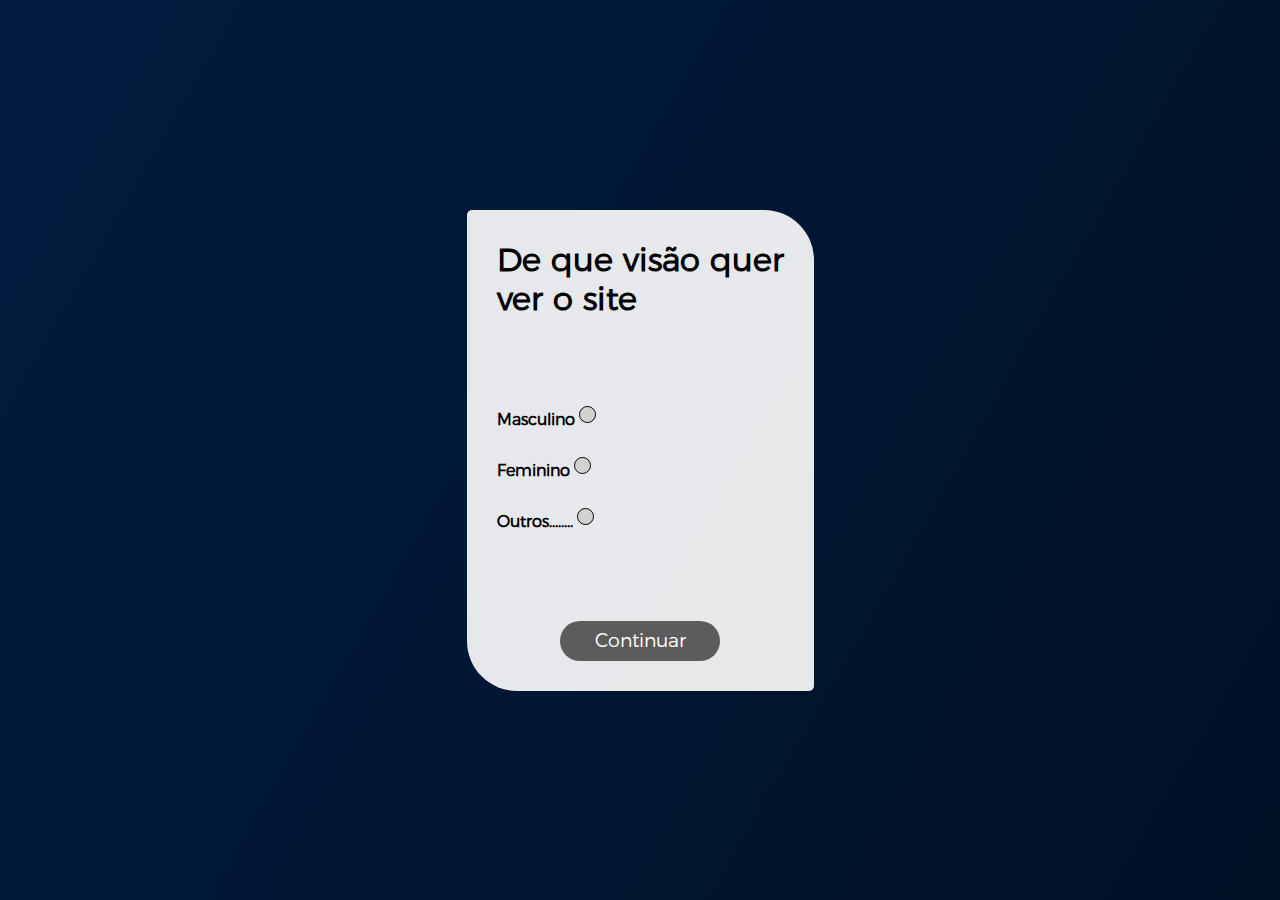
==== commit 1f092b85: "criação vitrine" ====
--- a/index.html
+++ b/index.html
@@ -4,7 +4,6 @@
     <meta charset="UTF-8" />
     <meta http-equiv="X-UA-Compatible" content="IE=edge" />
     <meta name="viewport" content="width=device-width, initial-scale=1.0"/>
-    <link href="https://fonts.googleapis.com/css?family=Montserrat"rel="stylesheet"/>
     <meta name="description" content="Encontre aqui dicas e estratégias para evitar as falsas promessas do marketing digital e adotar práticas éticas. Palavras-chave: marketing online, práticas éticas, falsas promessas, gurus da internet.">
     <link rel="stylesheet" href="assets/css/indexstyle.css" />
     <title>Escolha Personalizada</title>
@@ -12,7 +11,7 @@
   <body>
     <header>
       <section>
-        <h1>Escolha Personalizada</h1>
+        <h1>De que visão quer <br> ver o site</h1>
       </section>
       <nav>
         <div class="container">
@@ -25,7 +24,7 @@
             <input type="radio" id="opcao2" value="opcao2" name="opcao"/>
           </div>
           <div>
-            <label for="opcao3">Outros:</label>
+            <label for="opcao3">Outros........</label>
             <input type="radio" id="opcao3" value="opcao3" name="opcao"/>
           </div>
         </div>
@@ -34,122 +33,7 @@
         </div>
       </nav>
     </header>
-    <!-- <section>
-      <svg version='1.1' xmlns='http://www.w3.org/2000/svg'>
-        <defs>
-          <filter id='goo'>
-            <fegaussianblur in='SourceGraphic' result='blur' stddeviation='10'></fegaussianblur>
-            <fecolormatrix in='blur' mode='matrix' result='goo' values='1 0 0 0 0  0 1 0 0 0  0 0 1 0 0  0 0 0 18 -7'></fecolormatrix>
-            <feblend in2='goo' in='SourceGraphic'></feblend>
-          </filter>
-        </defs>
-      </svg>
-    </section> -->
-    <section>
-      <span class='particle'></span>
-      <span class='particle'></span>
-      <span class='particle'></span>
-      <span class='particle'></span>
-      <span class='particle'></span>
-      <span class='particle'></span>
-      <span class='particle'></span>
-      <span class='particle'></span>
-      <span class='particle'></span>
-      <span class='particle'></span>
-      <span class='particle'></span>
-      <span class='particle'></span>
-      <span class='particle'></span>
-      <span class='particle'></span>
-      <span class='particle'></span>
-      <span class='particle'></span>
-      <span class='particle'></span>
-      <span class='particle'></span>
-      <span class='particle'></span>
-      <span class='particle'></span>
-      <span class='particle'></span>
-      <span class='particle'></span>
-      <span class='particle'></span>
-      <span class='particle'></span>
-      <span class='particle'></span>
-      <span class='particle'></span>
-      <span class='particle'></span>
-      <span class='particle'></span>
-      <span class='particle'></span>
-      <span class='particle'></span>
-      <span class='particle'></span>
-      <span class='particle'></span>
-      <span class='particle'></span>
-      <span class='particle'></span>
-      <span class='particle'></span>
-      <span class='particle'></span>
-      <span class='particle'></span>
-      <span class='particle'></span>
-      <span class='particle'></span>
-      <span class='particle'></span>
-      <span class='particle'></span>
-      <span class='particle'></span>
-      <span class='particle'></span>
-      <span class='particle'></span>
-      <span class='particle'></span>
-      <span class='particle'></span>
-      <span class='particle'></span>
-      <span class='particle'></span>
-      <span class='particle'></span>
-      <span class='particle'></span>
-      <span class='particle'></span>
-      <span class='particle'></span>
-      <span class='particle'></span>
-      <span class='particle'></span>
-      <span class='particle'></span>
-      <span class='particle'></span>
-      <span class='particle'></span>
-      <span class='particle'></span>
-      <span class='particle'></span>
-      <span class='particle'></span>
-      <span class='particle'></span>
-      <span class='particle'></span>
-      <span class='particle'></span>
-      <span class='particle'></span>
-      <span class='particle'></span>
-      <span class='particle'></span>
-      <span class='particle'></span>
-      <span class='particle'></span>
-      <span class='particle'></span>
-      <span class='particle'></span>
-      <span class='particle'></span>
-      <span class='particle'></span>
-      <span class='particle'></span>
-      <span class='particle'></span>
-      <span class='particle'></span>
-      <span class='particle'></span>
-      <span class='particle'></span>
-      <span class='particle'></span>
-      <span class='particle'></span>
-      <span class='particle'></span>
-      <span class='particle'></span>
-      <span class='particle'></span>
-      <span class='particle'></span>
-      <span class='particle'></span>
-      <span class='particle'></span>
-      <span class='particle'></span>
-      <span class='particle'></span>
-      <span class='particle'></span>
-      <span class='particle'></span>
-      <span class='particle'></span>
-      <span class='particle'></span>
-      <span class='particle'></span>
-      <span class='particle'></span>
-      <span class='particle'></span>
-      <span class='particle'></span>
-      <span class='particle'></span>
-      <span class='particle'></span>
-      <span class='particle'></span>
-      <span class='particle'></span>
-      <span class='particle'></span>
-      <span class='particle'></span>
-      <span class='particle'></span>
-      <span class='particle'></span>
-    </section>
+  
     <script defer>
       function verificarOpcao() {
 			var opcoes = document.getElementsByName("opcao");
--- a/assets/css/indexstyle.css
+++ b/assets/css/indexstyle.css
@@ -2,7 +2,7 @@
     margin: 0;
     padding: 0;
     box-sizing: border-box;
-    font-family: 'montserrat',Arial, Helvetica, sans-serif;
+    font-family: montserrat,Arial, Helvetica, sans-serif;
 }
 
 body {
@@ -169,4695 +169,7 @@
 	        animation: jello-horizontal 0.9s both;
 }
 
-
-@-moz-document url-prefix() {
-    body {
-        filter: none;
-    }
-}
-
-.particle {
-    position: absolute;
-    border-radius: 50%;
-}
-
-@-moz-keyframes float {
-
-    0%,
-    100% {
-        transform: translateY(0);
-    }
-
-    50% {
-        transform: translateY(180px);
-    }
-}
-
-@-webkit-keyframes float {
-
-    0%,
-    100% {
-        transform: translateY(0);
-    }
-
-    50% {
-        transform: translateY(180px);
-    }
-}
-
-@keyframes float {
-
-    0%,
-    100% {
-        transform: translateY(0);
-    }
-
-    50% {
-        transform: translateY(180px);
-    }
-}
-
-@-moz-keyframes floatReverse {
-
-    0%,
-    100% {
-        transform: translateY(0);
-    }
-
-    50% {
-        transform: translateY(-180px);
-    }
-}
-
-@-webkit-keyframes floatReverse {
-
-    0%,
-    100% {
-        transform: translateY(0);
-    }
-
-    50% {
-        transform: translateY(-180px);
-    }
-}
-
-@keyframes floatReverse {
-
-    0%,
-    100% {
-        transform: translateY(0);
-    }
-
-    50% {
-        transform: translateY(-180px);
-    }
-}
-
-@-moz-keyframes float2 {
-
-    0%,
-    100% {
-        transform: translateY(0);
-    }
-
-    50% {
-        transform: translateY(280px);
-    }
-}
-
-@-webkit-keyframes float2 {
-
-    0%,
-    100% {
-        transform: translateY(0);
-    }
-
-    50% {
-        transform: translateY(280px);
-    }
-}
-
-@keyframes float2 {
-
-    0%,
-    100% {
-        transform: translateY(0);
-    }
-
-    50% {
-        transform: translateY(280px);
-    }
-}
-
-@-moz-keyframes floatReverse2 {
-
-    0%,
-    100% {
-        transform: translateY(0);
-    }
-
-    50% {
-        transform: translateY(-280px);
-    }
-}
-
-@-webkit-keyframes floatReverse2 {
-
-    0%,
-    100% {
-        transform: translateY(0);
-    }
-
-    50% {
-        transform: translateY(-280px);
-    }
-}
-
-@keyframes floatReverse2 {
-
-    0%,
-    100% {
-        transform: translateY(0);
-    }
-
-    50% {
-        transform: translateY(-280px);
-    }
-}
-
-.particle:nth-child(1) {
-    height: 11px;
-    width: 11px;
-    left: 66%;
-    top: 83%;
-    background: linear-gradient(120deg, #730240 0%, #224A59 100%);
-    animation-delay: 1s;
-    animation-duration: 23s;
-    animation-name: floatReverse2;
-    animation-iteration-count: infinite;
-    animation-fill-mode: forwards;
-}
-
-.particle:nth-child(2) {
-    height: 18px;
-    width: 18px;
-    left: 57%;
-    top: 32%;
-    background: linear-gradient(120deg, #730240 0%, #224A59 100%);
-    animation-delay: 0.7s;
-    animation-duration: 21s;
-    animation-name: float2;
-    animation-iteration-count: infinite;
-    animation-fill-mode: forwards;
-}
-
-.particle:nth-child(3) {
-    height: 25px;
-    width: 25px;
-    left: 74%;
-    top: 5%;
-    background: linear-gradient(120deg, #730240 0%, #224A59 100%);
-    animation-delay: 0.1s;
-    animation-duration: 28s;
-    animation-name: float;
-    animation-iteration-count: infinite;
-    animation-fill-mode: forwards;
-}
-
-.particle:nth-child(4) {
-    height: 17px;
-    width: 17px;
-    left: 93%;
-    top: 26%;
-    background: linear-gradient(120deg, #730240 0%, #224A59 100%);
-    animation-delay: 0.5s;
-    animation-duration: 33s;
-    animation-name: floatReverse2;
-    animation-iteration-count: infinite;
-    animation-fill-mode: forwards;
-}
-
-.particle:nth-child(5) {
-    height: 23px;
-    width: 23px;
-    left: 5%;
-    top: 94%;
-    background: linear-gradient(120deg, #730240 0%, #224A59 100%);
-    animation-delay: 0.3s;
-    animation-duration: 23s;
-    animation-name: float2;
-    animation-iteration-count: infinite;
-    animation-fill-mode: forwards;
-}
-
-.particle:nth-child(6) {
-    height: 15px;
-    width: 15px;
-    left: 3%;
-    top: 74%;
-    background: linear-gradient(120deg, #730240 0%, #224A59 100%);
-    animation-delay: 0.7s;
-    animation-duration: 28s;
-    animation-name: float;
-    animation-iteration-count: infinite;
-    animation-fill-mode: forwards;
-}
-
-.particle:nth-child(7) {
-    height: 16px;
-    width: 16px;
-    left: 48%;
-    top: 23%;
-    background: linear-gradient(120deg, #730240 0%, #224A59 100%);
-    animation-delay: 0.2s;
-    animation-duration: 35s;
-    animation-name: floatReverse2;
-    animation-iteration-count: infinite;
-    animation-fill-mode: forwards;
-}
-
-.particle:nth-child(8) {
-    height: 19px;
-    width: 19px;
-    left: 77%;
-    top: 81%;
-    background: linear-gradient(120deg, #730240 0%, #224A59 100%);
-    animation-delay: 0.3s;
-    animation-duration: 30s;
-    animation-name: floatReverse2;
-    animation-iteration-count: infinite;
-    animation-fill-mode: forwards;
-}
-
-.particle:nth-child(9) {
-    height: 15px;
-    width: 15px;
-    left: 64%;
-    top: 66%;
-    background: linear-gradient(120deg, #730240 0%, #224A59 100%);
-    animation-delay: 1s;
-    animation-duration: 26s;
-    animation-name: floatReverse;
-    animation-iteration-count: infinite;
-    animation-fill-mode: forwards;
-}
-
-.particle:nth-child(10) {
-    height: 13px;
-    width: 13px;
-    left: 85%;
-    top: 90%;
-    background: linear-gradient(120deg, #730240 0%, #224A59 100%);
-    animation-delay: 0.6s;
-    animation-duration: 33s;
-    animation-name: floatReverse;
-    animation-iteration-count: infinite;
-    animation-fill-mode: forwards;
-}
-
-.particle:nth-child(11) {
-    height: 13px;
-    width: 13px;
-    left: 45%;
-    top: 34%;
-    background: linear-gradient(120deg, #730240 0%, #224A59 100%);
-    animation-delay: 0.7s;
-    animation-duration: 29s;
-    animation-name: float2;
-    animation-iteration-count: infinite;
-    animation-fill-mode: forwards;
-}
-
-.particle:nth-child(12) {
-    height: 23px;
-    width: 23px;
-    left: 11%;
-    top: 5%;
-    background: linear-gradient(120deg, #730240 0%, #224A59 100%);
-    animation-delay: 0.7s;
-    animation-duration: 23s;
-    animation-name: float2;
-    animation-iteration-count: infinite;
-    animation-fill-mode: forwards;
-}
-
-.particle:nth-child(13) {
-    height: 25px;
-    width: 25px;
-    left: 23%;
-    top: 99%;
-    background: linear-gradient(120deg, #730240 0%, #224A59 100%);
-    animation-delay: 0.4s;
-    animation-duration: 25s;
-    animation-name: floatReverse;
-    animation-iteration-count: infinite;
-    animation-fill-mode: forwards;
-}
-
-.particle:nth-child(14) {
-    height: 20px;
-    width: 20px;
-    left: 52%;
-    top: 90%;
-    background: linear-gradient(120deg, #730240 0%, #224A59 100%);
-    animation-delay: 0.9s;
-    animation-duration: 39s;
-    animation-name: float2;
-    animation-iteration-count: infinite;
-    animation-fill-mode: forwards;
-}
-
-.particle:nth-child(15) {
-    height: 21px;
-    width: 21px;
-    left: 67%;
-    top: 31%;
-    background: linear-gradient(120deg, #730240 0%, #224A59 100%);
-    animation-delay: 0.3s;
-    animation-duration: 40s;
-    animation-name: float;
-    animation-iteration-count: infinite;
-    animation-fill-mode: forwards;
-}
-
-.particle:nth-child(16) {
-    height: 15px;
-    width: 15px;
-    left: 99%;
-    top: 51%;
-    background: linear-gradient(120deg, #730240 0%, #224A59 100%);
-    animation-delay: 1s;
-    animation-duration: 39s;
-    animation-name: floatReverse2;
-    animation-iteration-count: infinite;
-    animation-fill-mode: forwards;
-}
-
-.particle:nth-child(17) {
-    height: 16px;
-    width: 16px;
-    left: 70%;
-    top: 69%;
-    background: linear-gradient(120deg, #730240 0%, #224A59 100%);
-    animation-delay: 0.5s;
-    animation-duration: 39s;
-    animation-name: float2;
-    animation-iteration-count: infinite;
-    animation-fill-mode: forwards;
-}
-
-.particle:nth-child(18) {
-    height: 18px;
-    width: 18px;
-    left: 97%;
-    top: 79%;
-    background: linear-gradient(120deg, #730240 0%, #224A59 100%);
-    animation-delay: 0.1s;
-    animation-duration: 26s;
-    animation-name: floatReverse2;
-    animation-iteration-count: infinite;
-    animation-fill-mode: forwards;
-}
-
-.particle:nth-child(19) {
-    height: 24px;
-    width: 24px;
-    left: 51%;
-    top: 1%;
-    background: linear-gradient(120deg, #730240 0%, #224A59 100%);
-    animation-delay: 0.9s;
-    animation-duration: 29s;
-    animation-name: float2;
-    animation-iteration-count: infinite;
-    animation-fill-mode: forwards;
-}
-
-.particle:nth-child(20) {
-    height: 21px;
-    width: 21px;
-    left: 14%;
-    top: 1%;
-    background: linear-gradient(120deg, #730240 0%, #224A59 100%);
-    animation-delay: 0.3s;
-    animation-duration: 38s;
-    animation-name: floatReverse;
-    animation-iteration-count: infinite;
-    animation-fill-mode: forwards;
-}
-
-.particle:nth-child(21) {
-    height: 25px;
-    width: 25px;
-    left: 63%;
-    top: 100%;
-    background: linear-gradient(120deg, #730240 0%, #224A59 100%);
-    animation-delay: 0.5s;
-    animation-duration: 40s;
-    animation-name: floatReverse2;
-    animation-iteration-count: infinite;
-    animation-fill-mode: forwards;
-}
-
-.particle:nth-child(22) {
-    height: 22px;
-    width: 22px;
-    left: 20%;
-    top: 56%;
-    background: linear-gradient(120deg, #730240 0%, #224A59 100%);
-    animation-delay: 0.1s;
-    animation-duration: 37s;
-    animation-name: float2;
-    animation-iteration-count: infinite;
-    animation-fill-mode: forwards;
-}
-
-.particle:nth-child(23) {
-    height: 19px;
-    width: 19px;
-    left: 76%;
-    top: 25%;
-    background: linear-gradient(120deg, #730240 0%, #224A59 100%);
-    animation-delay: 0.7s;
-    animation-duration: 27s;
-    animation-name: floatReverse;
-    animation-iteration-count: infinite;
-    animation-fill-mode: forwards;
-}
-
-.particle:nth-child(24) {
-    height: 12px;
-    width: 12px;
-    left: 59%;
-    top: 65%;
-    background: linear-gradient(120deg, #730240 0%, #224A59 100%);
-    animation-delay: 1s;
-    animation-duration: 21s;
-    animation-name: float2;
-    animation-iteration-count: infinite;
-    animation-fill-mode: forwards;
-}
-
-.particle:nth-child(25) {
-    height: 23px;
-    width: 23px;
-    left: 39%;
-    top: 60%;
-    background: linear-gradient(120deg, #730240 0%, #224A59 100%);
-    animation-delay: 0.4s;
-    animation-duration: 37s;
-    animation-name: float2;
-    animation-iteration-count: infinite;
-    animation-fill-mode: forwards;
-}
-
-.particle:nth-child(26) {
-    height: 19px;
-    width: 19px;
-    left: 60%;
-    top: 36%;
-    background: linear-gradient(120deg, #730240 0%, #224A59 100%);
-    animation-delay: 0.3s;
-    animation-duration: 27s;
-    animation-name: floatReverse;
-    animation-iteration-count: infinite;
-    animation-fill-mode: forwards;
-}
-
-.particle:nth-child(27) {
-    height: 20px;
-    width: 20px;
-    left: 30%;
-    top: 71%;
-    background: linear-gradient(120deg, #730240 0%, #224A59 100%);
-    animation-delay: 0.9s;
-    animation-duration: 37s;
-    animation-name: float;
-    animation-iteration-count: infinite;
-    animation-fill-mode: forwards;
-}
-
-.particle:nth-child(28) {
-    height: 12px;
-    width: 12px;
-    left: 85%;
-    top: 99%;
-    background: linear-gradient(120deg, #730240 0%, #224A59 100%);
-    animation-delay: 0.2s;
-    animation-duration: 32s;
-    animation-name: float;
-    animation-iteration-count: infinite;
-    animation-fill-mode: forwards;
-}
-
-.particle:nth-child(29) {
-    height: 11px;
-    width: 11px;
-    left: 98%;
-    top: 44%;
-    background: linear-gradient(120deg, #730240 0%, #224A59 100%);
-    animation-delay: 0.7s;
-    animation-duration: 30s;
-    animation-name: float2;
-    animation-iteration-count: infinite;
-    animation-fill-mode: forwards;
-}
-
-.particle:nth-child(30) {
-    height: 14px;
-    width: 14px;
-    left: 91%;
-    top: 23%;
-    background: linear-gradient(120deg, #730240 0%, #224A59 100%);
-    animation-delay: 0.1s;
-    animation-duration: 32s;
-    animation-name: float2;
-    animation-iteration-count: infinite;
-    animation-fill-mode: forwards;
-}
-
-.particle:nth-child(31) {
-    height: 14px;
-    width: 14px;
-    left: 40%;
-    top: 8%;
-    background: linear-gradient(120deg, #730240 0%, #224A59 100%);
-    animation-delay: 0.5s;
-    animation-duration: 39s;
-    animation-name: floatReverse2;
-    animation-iteration-count: infinite;
-    animation-fill-mode: forwards;
-}
-
-.particle:nth-child(32) {
-    height: 22px;
-    width: 22px;
-    left: 39%;
-    top: 2%;
-    background: linear-gradient(120deg, #730240 0%, #224A59 100%);
-    animation-delay: 0.6s;
-    animation-duration: 35s;
-    animation-name: floatReverse2;
-    animation-iteration-count: infinite;
-    animation-fill-mode: forwards;
-}
-
-.particle:nth-child(33) {
-    height: 13px;
-    width: 13px;
-    left: 2%;
-    top: 76%;
-    background: linear-gradient(120deg, #730240 0%, #224A59 100%);
-    animation-delay: 0.7s;
-    animation-duration: 28s;
-    animation-name: float2;
-    animation-iteration-count: infinite;
-    animation-fill-mode: forwards;
-}
-
-.particle:nth-child(34) {
-    height: 15px;
-    width: 15px;
-    left: 21%;
-    top: 48%;
-    background: linear-gradient(120deg, #730240 0%, #224A59 100%);
-    animation-delay: 0.9s;
-    animation-duration: 24s;
-    animation-name: floatReverse2;
-    animation-iteration-count: infinite;
-    animation-fill-mode: forwards;
-}
-
-.particle:nth-child(35) {
-    height: 13px;
-    width: 13px;
-    left: 54%;
-    top: 51%;
-    background: linear-gradient(120deg, #730240 0%, #224A59 100%);
-    animation-delay: 0.3s;
-    animation-duration: 22s;
-    animation-name: floatReverse;
-    animation-iteration-count: infinite;
-    animation-fill-mode: forwards;
-}
-
-.particle:nth-child(36) {
-    height: 22px;
-    width: 22px;
-    left: 81%;
-    top: 36%;
-    background: linear-gradient(120deg, #730240 0%, #224A59 100%);
-    animation-delay: 0.3s;
-    animation-duration: 33s;
-    animation-name: floatReverse;
-    animation-iteration-count: infinite;
-    animation-fill-mode: forwards;
-}
-
-.particle:nth-child(37) {
-    height: 20px;
-    width: 20px;
-    left: 50%;
-    top: 93%;
-    background: linear-gradient(120deg, #730240 0%, #224A59 100%);
-    animation-delay: 0.1s;
-    animation-duration: 32s;
-    animation-name: floatReverse2;
-    animation-iteration-count: infinite;
-    animation-fill-mode: forwards;
-}
-
-.particle:nth-child(38) {
-    height: 20px;
-    width: 20px;
-    left: 86%;
-    top: 3%;
-    background: linear-gradient(120deg, #730240 0%, #224A59 100%);
-    animation-delay: 0.3s;
-    animation-duration: 25s;
-    animation-name: floatReverse;
-    animation-iteration-count: infinite;
-    animation-fill-mode: forwards;
-}
-
-.particle:nth-child(39) {
-    height: 25px;
-    width: 25px;
-    left: 47%;
-    top: 24%;
-    background: linear-gradient(120deg, #730240 0%, #224A59 100%);
-    animation-delay: 0.8s;
-    animation-duration: 35s;
-    animation-name: floatReverse;
-    animation-iteration-count: infinite;
-    animation-fill-mode: forwards;
-}
-
-.particle:nth-child(40) {
-    height: 18px;
-    width: 18px;
-    left: 35%;
-    top: 95%;
-    background: linear-gradient(120deg, #730240 0%, #224A59 100%);
-    animation-delay: 0.6s;
-    animation-duration: 34s;
-    animation-name: floatReverse2;
-    animation-iteration-count: infinite;
-    animation-fill-mode: forwards;
-}
-
-.particle:nth-child(41) {
-    height: 22px;
-    width: 22px;
-    left: 11%;
-    top: 37%;
-    background: linear-gradient(120deg, #730240 0%, #224A59 100%);
-    animation-delay: 0.1s;
-    animation-duration: 23s;
-    animation-name: floatReverse;
-    animation-iteration-count: infinite;
-    animation-fill-mode: forwards;
-}
-
-.particle:nth-child(42) {
-    height: 22px;
-    width: 22px;
-    left: 84%;
-    top: 73%;
-    background: linear-gradient(120deg, #730240 0%, #224A59 100%);
-    animation-delay: 0.4s;
-    animation-duration: 40s;
-    animation-name: float;
-    animation-iteration-count: infinite;
-    animation-fill-mode: forwards;
-}
-
-.particle:nth-child(43) {
-    height: 12px;
-    width: 12px;
-    left: 12%;
-    top: 72%;
-    background: linear-gradient(120deg, #730240 0%, #224A59 100%);
-    animation-delay: 0.1s;
-    animation-duration: 34s;
-    animation-name: floatReverse2;
-    animation-iteration-count: infinite;
-    animation-fill-mode: forwards;
-}
-
-.particle:nth-child(44) {
-    height: 19px;
-    width: 19px;
-    left: 38%;
-    top: 40%;
-    background: linear-gradient(120deg, #730240 0%, #224A59 100%);
-    animation-delay: 0.2s;
-    animation-duration: 40s;
-    animation-name: floatReverse2;
-    animation-iteration-count: infinite;
-    animation-fill-mode: forwards;
-}
-
-.particle:nth-child(45) {
-    height: 12px;
-    width: 12px;
-    left: 74%;
-    top: 79%;
-    background: linear-gradient(120deg, #730240 0%, #224A59 100%);
-    animation-delay: 0.5s;
-    animation-duration: 40s;
-    animation-name: floatReverse2;
-    animation-iteration-count: infinite;
-    animation-fill-mode: forwards;
-}
-
-.particle:nth-child(46) {
-    height: 22px;
-    width: 22px;
-    left: 13%;
-    top: 68%;
-    background: linear-gradient(120deg, #730240 0%, #224A59 100%);
-    animation-delay: 0.4s;
-    animation-duration: 26s;
-    animation-name: float2;
-    animation-iteration-count: infinite;
-    animation-fill-mode: forwards;
-}
-
-.particle:nth-child(47) {
-    height: 13px;
-    width: 13px;
-    left: 27%;
-    top: 29%;
-    background: linear-gradient(120deg, #730240 0%, #224A59 100%);
-    animation-delay: 1s;
-    animation-duration: 34s;
-    animation-name: float2;
-    animation-iteration-count: infinite;
-    animation-fill-mode: forwards;
-}
-
-.particle:nth-child(48) {
-    height: 19px;
-    width: 19px;
-    left: 27%;
-    top: 78%;
-    background: linear-gradient(120deg, #730240 0%, #224A59 100%);
-    animation-delay: 1s;
-    animation-duration: 30s;
-    animation-name: float2;
-    animation-iteration-count: infinite;
-    animation-fill-mode: forwards;
-}
-
-.particle:nth-child(49) {
-    height: 17px;
-    width: 17px;
-    left: 77%;
-    top: 13%;
-    background: linear-gradient(120deg, #730240 0%, #224A59 100%);
-    animation-delay: 0.3s;
-    animation-duration: 32s;
-    animation-name: float;
-    animation-iteration-count: infinite;
-    animation-fill-mode: forwards;
-}
-
-.particle:nth-child(50) {
-    height: 13px;
-    width: 13px;
-    left: 53%;
-    top: 53%;
-    background: linear-gradient(120deg, #730240 0%, #224A59 100%);
-    animation-delay: 0.1s;
-    animation-duration: 30s;
-    animation-name: floatReverse2;
-    animation-iteration-count: infinite;
-    animation-fill-mode: forwards;
-}
-
-.particle:nth-child(51) {
-    height: 25px;
-    width: 25px;
-    left: 40%;
-    top: 64%;
-    background: linear-gradient(120deg, #730240 0%, #224A59 100%);
-    animation-delay: 0.1s;
-    animation-duration: 33s;
-    animation-name: float;
-    animation-iteration-count: infinite;
-    animation-fill-mode: forwards;
-}
-
-.particle:nth-child(52) {
-    height: 25px;
-    width: 25px;
-    left: 5%;
-    top: 12%;
-    background: linear-gradient(120deg, #730240 0%, #224A59 100%);
-    animation-delay: 0.5s;
-    animation-duration: 37s;
-    animation-name: float2;
-    animation-iteration-count: infinite;
-    animation-fill-mode: forwards;
-}
-
-.particle:nth-child(53) {
-    height: 23px;
-    width: 23px;
-    left: 15%;
-    top: 28%;
-    background: linear-gradient(120deg, #730240 0%, #224A59 100%);
-    animation-delay: 0.7s;
-    animation-duration: 22s;
-    animation-name: float2;
-    animation-iteration-count: infinite;
-    animation-fill-mode: forwards;
-}
-
-.particle:nth-child(54) {
-    height: 19px;
-    width: 19px;
-    left: 87%;
-    top: 37%;
-    background: linear-gradient(120deg, #730240 0%, #224A59 100%);
-    animation-delay: 1s;
-    animation-duration: 38s;
-    animation-name: float2;
-    animation-iteration-count: infinite;
-    animation-fill-mode: forwards;
-}
-
-.particle:nth-child(55) {
-    height: 21px;
-    width: 21px;
-    left: 97%;
-    top: 78%;
-    background: linear-gradient(120deg, #730240 0%, #224A59 100%);
-    animation-delay: 0.9s;
-    animation-duration: 21s;
-    animation-name: floatReverse2;
-    animation-iteration-count: infinite;
-    animation-fill-mode: forwards;
-}
-
-.particle:nth-child(56) {
-    height: 19px;
-    width: 19px;
-    left: 11%;
-    top: 51%;
-    background: linear-gradient(120deg, #730240 0%, #224A59 100%);
-    animation-delay: 0.4s;
-    animation-duration: 30s;
-    animation-name: floatReverse;
-    animation-iteration-count: infinite;
-    animation-fill-mode: forwards;
-}
-
-.particle:nth-child(57) {
-    height: 12px;
-    width: 12px;
-    left: 68%;
-    top: 61%;
-    background: linear-gradient(120deg, #730240 0%, #224A59 100%);
-    animation-delay: 0.2s;
-    animation-duration: 28s;
-    animation-name: float2;
-    animation-iteration-count: infinite;
-    animation-fill-mode: forwards;
-}
-
-.particle:nth-child(58) {
-    height: 13px;
-    width: 13px;
-    left: 58%;
-    top: 61%;
-    background: linear-gradient(120deg, #730240 0%, #224A59 100%);
-    animation-delay: 0.9s;
-    animation-duration: 39s;
-    animation-name: floatReverse2;
-    animation-iteration-count: infinite;
-    animation-fill-mode: forwards;
-}
-
-.particle:nth-child(59) {
-    height: 11px;
-    width: 11px;
-    left: 54%;
-    top: 67%;
-    background: linear-gradient(120deg, #730240 0%, #224A59 100%);
-    animation-delay: 0.3s;
-    animation-duration: 22s;
-    animation-name: float;
-    animation-iteration-count: infinite;
-    animation-fill-mode: forwards;
-}
-
-.particle:nth-child(60) {
-    height: 12px;
-    width: 12px;
-    left: 60%;
-    top: 2%;
-    background: linear-gradient(120deg, #730240 0%, #224A59 100%);
-    animation-delay: 0.7s;
-    animation-duration: 34s;
-    animation-name: floatReverse;
-    animation-iteration-count: infinite;
-    animation-fill-mode: forwards;
-}
-
-.particle:nth-child(61) {
-    height: 22px;
-    width: 22px;
-    left: 77%;
-    top: 63%;
-    background: linear-gradient(120deg, #730240 0%, #224A59 100%);
-    animation-delay: 0.3s;
-    animation-duration: 31s;
-    animation-name: floatReverse;
-    animation-iteration-count: infinite;
-    animation-fill-mode: forwards;
-}
-
-.particle:nth-child(62) {
-    height: 22px;
-    width: 22px;
-    left: 16%;
-    top: 11%;
-    background: linear-gradient(120deg, #730240 0%, #224A59 100%);
-    animation-delay: 0.6s;
-    animation-duration: 34s;
-    animation-name: float;
-    animation-iteration-count: infinite;
-    animation-fill-mode: forwards;
-}
-
-.particle:nth-child(63) {
-    height: 22px;
-    width: 22px;
-    left: 3%;
-    top: 100%;
-    background: linear-gradient(120deg, #730240 0%, #224A59 100%);
-    animation-delay: 1s;
-    animation-duration: 23s;
-    animation-name: float2;
-    animation-iteration-count: infinite;
-    animation-fill-mode: forwards;
-}
-
-.particle:nth-child(64) {
-    height: 12px;
-    width: 12px;
-    left: 75%;
-    top: 57%;
-    background: linear-gradient(120deg, #730240 0%, #224A59 100%);
-    animation-delay: 0.5s;
-    animation-duration: 30s;
-    animation-name: floatReverse2;
-    animation-iteration-count: infinite;
-    animation-fill-mode: forwards;
-}
-
-.particle:nth-child(65) {
-    height: 19px;
-    width: 19px;
-    left: 29%;
-    top: 42%;
-    background: linear-gradient(120deg, #730240 0%, #224A59 100%);
-    animation-delay: 0.2s;
-    animation-duration: 32s;
-    animation-name: floatReverse;
-    animation-iteration-count: infinite;
-    animation-fill-mode: forwards;
-}
-
-.particle:nth-child(66) {
-    height: 13px;
-    width: 13px;
-    left: 77%;
-    top: 26%;
-    background: linear-gradient(120deg, #730240 0%, #224A59 100%);
-    animation-delay: 0.5s;
-    animation-duration: 30s;
-    animation-name: floatReverse2;
-    animation-iteration-count: infinite;
-    animation-fill-mode: forwards;
-}
-
-.particle:nth-child(67) {
-    height: 16px;
-    width: 16px;
-    left: 25%;
-    top: 7%;
-    background: linear-gradient(120deg, #730240 0%, #224A59 100%);
-    animation-delay: 0.6s;
-    animation-duration: 31s;
-    animation-name: floatReverse;
-    animation-iteration-count: infinite;
-    animation-fill-mode: forwards;
-}
-
-.particle:nth-child(68) {
-    height: 18px;
-    width: 18px;
-    left: 75%;
-    top: 3%;
-    background: linear-gradient(120deg, #730240 0%, #224A59 100%);
-    animation-delay: 0.3s;
-    animation-duration: 40s;
-    animation-name: floatReverse;
-    animation-iteration-count: infinite;
-    animation-fill-mode: forwards;
-}
-
-.particle:nth-child(69) {
-    height: 16px;
-    width: 16px;
-    left: 10%;
-    top: 48%;
-    background: linear-gradient(120deg, #730240 0%, #224A59 100%);
-    animation-delay: 0.8s;
-    animation-duration: 28s;
-    animation-name: float2;
-    animation-iteration-count: infinite;
-    animation-fill-mode: forwards;
-}
-
-.particle:nth-child(70) {
-    height: 25px;
-    width: 25px;
-    left: 16%;
-    top: 21%;
-    background: linear-gradient(120deg, #730240 0%, #224A59 100%);
-    animation-delay: 0.3s;
-    animation-duration: 36s;
-    animation-name: float2;
-    animation-iteration-count: infinite;
-    animation-fill-mode: forwards;
-}
-
-.particle:nth-child(71) {
-    height: 11px;
-    width: 11px;
-    left: 19%;
-    top: 57%;
-    background: linear-gradient(120deg, #730240 0%, #224A59 100%);
-    animation-delay: 1s;
-    animation-duration: 30s;
-    animation-name: floatReverse;
-    animation-iteration-count: infinite;
-    animation-fill-mode: forwards;
-}
-
-.particle:nth-child(72) {
-    height: 17px;
-    width: 17px;
-    left: 20%;
-    top: 57%;
-    background: linear-gradient(120deg, #730240 0%, #224A59 100%);
-    animation-delay: 0.1s;
-    animation-duration: 36s;
-    animation-name: floatReverse;
-    animation-iteration-count: infinite;
-    animation-fill-mode: forwards;
-}
-
-.particle:nth-child(73) {
-    height: 17px;
-    width: 17px;
-    left: 72%;
-    top: 20%;
-    background: linear-gradient(120deg, #730240 0%, #224A59 100%);
-    animation-delay: 0.4s;
-    animation-duration: 39s;
-    animation-name: floatReverse;
-    animation-iteration-count: infinite;
-    animation-fill-mode: forwards;
-}
-
-.particle:nth-child(74) {
-    height: 12px;
-    width: 12px;
-    left: 30%;
-    top: 98%;
-    background: linear-gradient(120deg, #730240 0%, #224A59 100%);
-    animation-delay: 0.2s;
-    animation-duration: 21s;
-    animation-name: float2;
-    animation-iteration-count: infinite;
-    animation-fill-mode: forwards;
-}
-
-.particle:nth-child(75) {
-    height: 25px;
-    width: 25px;
-    left: 27%;
-    top: 18%;
-    background: linear-gradient(120deg, #730240 0%, #224A59 100%);
-    animation-delay: 0.2s;
-    animation-duration: 37s;
-    animation-name: floatReverse2;
-    animation-iteration-count: infinite;
-    animation-fill-mode: forwards;
-}
-
-.particle:nth-child(76) {
-    height: 12px;
-    width: 12px;
-    left: 40%;
-    top: 51%;
-    background: linear-gradient(120deg, #730240 0%, #224A59 100%);
-    animation-delay: 0.6s;
-    animation-duration: 27s;
-    animation-name: float;
-    animation-iteration-count: infinite;
-    animation-fill-mode: forwards;
-}
-
-.particle:nth-child(77) {
-    height: 13px;
-    width: 13px;
-    left: 61%;
-    top: 29%;
-    background: linear-gradient(120deg, #730240 0%, #224A59 100%);
-    animation-delay: 0.3s;
-    animation-duration: 25s;
-    animation-name: floatReverse2;
-    animation-iteration-count: infinite;
-    animation-fill-mode: forwards;
-}
-
-.particle:nth-child(78) {
-    height: 25px;
-    width: 25px;
-    left: 20%;
-    top: 93%;
-    background: linear-gradient(120deg, #730240 0%, #224A59 100%);
-    animation-delay: 0.8s;
-    animation-duration: 28s;
-    animation-name: floatReverse;
-    animation-iteration-count: infinite;
-    animation-fill-mode: forwards;
-}
-
-.particle:nth-child(79) {
-    height: 21px;
-    width: 21px;
-    left: 58%;
-    top: 78%;
-    background: linear-gradient(120deg, #730240 0%, #224A59 100%);
-    animation-delay: 0.2s;
-    animation-duration: 34s;
-    animation-name: floatReverse2;
-    animation-iteration-count: infinite;
-    animation-fill-mode: forwards;
-}
-
-.particle:nth-child(80) {
-    height: 22px;
-    width: 22px;
-    left: 6%;
-    top: 39%;
-    background: linear-gradient(120deg, #730240 0%, #224A59 100%);
-    animation-delay: 0.9s;
-    animation-duration: 33s;
-    animation-name: floatReverse2;
-    animation-iteration-count: infinite;
-    animation-fill-mode: forwards;
-}
-
-.particle:nth-child(81) {
-    height: 18px;
-    width: 18px;
-    left: 92%;
-    top: 21%;
-    background: linear-gradient(120deg, #730240 0%, #224A59 100%);
-    animation-delay: 0.7s;
-    animation-duration: 29s;
-    animation-name: float;
-    animation-iteration-count: infinite;
-    animation-fill-mode: forwards;
-}
-
-.particle:nth-child(82) {
-    height: 11px;
-    width: 11px;
-    left: 9%;
-    top: 4%;
-    background: linear-gradient(120deg, #730240 0%, #224A59 100%);
-    animation-delay: 1s;
-    animation-duration: 27s;
-    animation-name: floatReverse;
-    animation-iteration-count: infinite;
-    animation-fill-mode: forwards;
-}
-
-.particle:nth-child(83) {
-    height: 24px;
-    width: 24px;
-    left: 2%;
-    top: 71%;
-    background: linear-gradient(120deg, #730240 0%, #224A59 100%);
-    animation-delay: 0.4s;
-    animation-duration: 38s;
-    animation-name: floatReverse2;
-    animation-iteration-count: infinite;
-    animation-fill-mode: forwards;
-}
-
-.particle:nth-child(84) {
-    height: 21px;
-    width: 21px;
-    left: 10%;
-    top: 29%;
-    background: linear-gradient(120deg, #730240 0%, #224A59 100%);
-    animation-delay: 0.7s;
-    animation-duration: 29s;
-    animation-name: float2;
-    animation-iteration-count: infinite;
-    animation-fill-mode: forwards;
-}
-
-.particle:nth-child(85) {
-    height: 23px;
-    width: 23px;
-    left: 90%;
-    top: 62%;
-    background: linear-gradient(120deg, #730240 0%, #224A59 100%);
-    animation-delay: 0.9s;
-    animation-duration: 38s;
-    animation-name: float;
-    animation-iteration-count: infinite;
-    animation-fill-mode: forwards;
-}
-
-.particle:nth-child(86) {
-    height: 11px;
-    width: 11px;
-    left: 81%;
-    top: 67%;
-    background: linear-gradient(120deg, #730240 0%, #224A59 100%);
-    animation-delay: 0.5s;
-    animation-duration: 39s;
-    animation-name: float2;
-    animation-iteration-count: infinite;
-    animation-fill-mode: forwards;
-}
-
-.particle:nth-child(87) {
-    height: 14px;
-    width: 14px;
-    left: 57%;
-    top: 20%;
-    background: linear-gradient(120deg, #730240 0%, #224A59 100%);
-    animation-delay: 0.6s;
-    animation-duration: 31s;
-    animation-name: float2;
-    animation-iteration-count: infinite;
-    animation-fill-mode: forwards;
-}
-
-.particle:nth-child(88) {
-    height: 19px;
-    width: 19px;
-    left: 69%;
-    top: 2%;
-    background: linear-gradient(120deg, #730240 0%, #224A59 100%);
-    animation-delay: 0.1s;
-    animation-duration: 36s;
-    animation-name: float;
-    animation-iteration-count: infinite;
-    animation-fill-mode: forwards;
-}
-
-.particle:nth-child(89) {
-    height: 15px;
-    width: 15px;
-    left: 97%;
-    top: 32%;
-    background: linear-gradient(120deg, #730240 0%, #224A59 100%);
-    animation-delay: 0.6s;
-    animation-duration: 27s;
-    animation-name: floatReverse;
-    animation-iteration-count: infinite;
-    animation-fill-mode: forwards;
-}
-
-.particle:nth-child(90) {
-    height: 12px;
-    width: 12px;
-    left: 63%;
-    top: 99%;
-    background: linear-gradient(120deg, #730240 0%, #224A59 100%);
-    animation-delay: 0.1s;
-    animation-duration: 27s;
-    animation-name: floatReverse;
-    animation-iteration-count: infinite;
-    animation-fill-mode: forwards;
-}
-
-.particle:nth-child(91) {
-    height: 11px;
-    width: 11px;
-    left: 82%;
-    top: 92%;
-    background: linear-gradient(120deg, #730240 0%, #224A59 100%);
-    animation-delay: 1s;
-    animation-duration: 34s;
-    animation-name: float;
-    animation-iteration-count: infinite;
-    animation-fill-mode: forwards;
-}
-
-.particle:nth-child(92) {
-    height: 24px;
-    width: 24px;
-    left: 52%;
-    top: 72%;
-    background: linear-gradient(120deg, #730240 0%, #224A59 100%);
-    animation-delay: 0.1s;
-    animation-duration: 34s;
-    animation-name: float;
-    animation-iteration-count: infinite;
-    animation-fill-mode: forwards;
-}
-
-.particle:nth-child(93) {
-    height: 13px;
-    width: 13px;
-    left: 36%;
-    top: 78%;
-    background: linear-gradient(120deg, #730240 0%, #224A59 100%);
-    animation-delay: 0.8s;
-    animation-duration: 36s;
-    animation-name: float;
-    animation-iteration-count: infinite;
-    animation-fill-mode: forwards;
-}
-
-.particle:nth-child(94) {
-    height: 17px;
-    width: 17px;
-    left: 76%;
-    top: 37%;
-    background: linear-gradient(120deg, #730240 0%, #224A59 100%);
-    animation-delay: 0.7s;
-    animation-duration: 27s;
-    animation-name: float2;
-    animation-iteration-count: infinite;
-    animation-fill-mode: forwards;
-}
-
-.particle:nth-child(95) {
-    height: 15px;
-    width: 15px;
-    left: 66%;
-    top: 38%;
-    background: linear-gradient(120deg, #730240 0%, #224A59 100%);
-    animation-delay: 0.7s;
-    animation-duration: 31s;
-    animation-name: floatReverse2;
-    animation-iteration-count: infinite;
-    animation-fill-mode: forwards;
-}
-
-.particle:nth-child(96) {
-    height: 12px;
-    width: 12px;
-    left: 31%;
-    top: 98%;
-    background: linear-gradient(120deg, #730240 0%, #224A59 100%);
-    animation-delay: 0.9s;
-    animation-duration: 38s;
-    animation-name: floatReverse2;
-    animation-iteration-count: infinite;
-    animation-fill-mode: forwards;
-}
-
-.particle:nth-child(97) {
-    height: 15px;
-    width: 15px;
-    left: 10%;
-    top: 54%;
-    background: linear-gradient(120deg, #730240 0%, #224A59 100%);
-    animation-delay: 0.8s;
-    animation-duration: 27s;
-    animation-name: float2;
-    animation-iteration-count: infinite;
-    animation-fill-mode: forwards;
-}
-
-.particle:nth-child(98) {
-    height: 14px;
-    width: 14px;
-    left: 49%;
-    top: 85%;
-    background: linear-gradient(120deg, #730240 0%, #224A59 100%);
-    animation-delay: 0.8s;
-    animation-duration: 24s;
-    animation-name: floatReverse;
-    animation-iteration-count: infinite;
-    animation-fill-mode: forwards;
-}
-
-.particle:nth-child(99) {
-    height: 15px;
-    width: 15px;
-    left: 96%;
-    top: 18%;
-    background: linear-gradient(120deg, #730240 0%, #224A59 100%);
-    animation-delay: 1s;
-    animation-duration: 28s;
-    animation-name: float2;
-    animation-iteration-count: infinite;
-    animation-fill-mode: forwards;
-}
-
-.particle:nth-child(100) {
-    height: 16px;
-    width: 16px;
-    left: 99%;
-    top: 46%;
-    background: linear-gradient(120deg, #730240 0%, #224A59 100%);
-    animation-delay: 0.3s;
-    animation-duration: 23s;
-    animation-name: float;
-    animation-iteration-count: infinite;
-    animation-fill-mode: forwards;
-}
-
-.particle:nth-child(101) {
-    height: 22px;
-    width: 22px;
-    left: 74%;
-    top: 35%;
-    background: linear-gradient(120deg, #730240 0%, #224A59 100%);
-    animation-delay: 0.3s;
-    animation-duration: 39s;
-    animation-name: float;
-    animation-iteration-count: infinite;
-    animation-fill-mode: forwards;
-}
-
-.particle:nth-child(102) {
-    height: 20px;
-    width: 20px;
-    left: 2%;
-    top: 54%;
-    background: linear-gradient(120deg, #730240 0%, #224A59 100%);
-    animation-delay: 0.7s;
-    animation-duration: 26s;
-    animation-name: float;
-    animation-iteration-count: infinite;
-    animation-fill-mode: forwards;
-}
-
-.particle:nth-child(103) {
-    height: 25px;
-    width: 25px;
-    left: 88%;
-    top: 62%;
-    background: linear-gradient(120deg, #730240 0%, #224A59 100%);
-    animation-delay: 0.5s;
-    animation-duration: 27s;
-    animation-name: float;
-    animation-iteration-count: infinite;
-    animation-fill-mode: forwards;
-}
-
-.particle:nth-child(104) {
-    height: 22px;
-    width: 22px;
-    left: 65%;
-    top: 84%;
-    background: linear-gradient(120deg, #730240 0%, #224A59 100%);
-    animation-delay: 0.2s;
-    animation-duration: 33s;
-    animation-name: float;
-    animation-iteration-count: infinite;
-    animation-fill-mode: forwards;
-}
-
-.particle:nth-child(105) {
-    height: 25px;
-    width: 25px;
-    left: 59%;
-    top: 9%;
-    background: linear-gradient(120deg, #730240 0%, #224A59 100%);
-    animation-delay: 1s;
-    animation-duration: 35s;
-    animation-name: float2;
-    animation-iteration-count: infinite;
-    animation-fill-mode: forwards;
-}
-
-.particle:nth-child(106) {
-    height: 18px;
-    width: 18px;
-    left: 55%;
-    top: 66%;
-    background: linear-gradient(120deg, #730240 0%, #224A59 100%);
-    animation-delay: 0.8s;
-    animation-duration: 35s;
-    animation-name: float2;
-    animation-iteration-count: infinite;
-    animation-fill-mode: forwards;
-}
-
-.particle:nth-child(107) {
-    height: 19px;
-    width: 19px;
-    left: 89%;
-    top: 3%;
-    background: linear-gradient(120deg, #730240 0%, #224A59 100%);
-    animation-delay: 0.6s;
-    animation-duration: 29s;
-    animation-name: floatReverse2;
-    animation-iteration-count: infinite;
-    animation-fill-mode: forwards;
-}
-
-.particle:nth-child(108) {
-    height: 13px;
-    width: 13px;
-    left: 7%;
-    top: 92%;
-    background: linear-gradient(120deg, #730240 0%, #224A59 100%);
-    animation-delay: 0.1s;
-    animation-duration: 23s;
-    animation-name: float;
-    animation-iteration-count: infinite;
-    animation-fill-mode: forwards;
-}
-
-.particle:nth-child(109) {
-    height: 17px;
-    width: 17px;
-    left: 50%;
-    top: 39%;
-    background: linear-gradient(120deg, #730240 0%, #224A59 100%);
-    animation-delay: 0.6s;
-    animation-duration: 26s;
-    animation-name: float2;
-    animation-iteration-count: infinite;
-    animation-fill-mode: forwards;
-}
-
-.particle:nth-child(110) {
-    height: 22px;
-    width: 22px;
-    left: 80%;
-    top: 66%;
-    background: linear-gradient(120deg, #730240 0%, #224A59 100%);
-    animation-delay: 0.6s;
-    animation-duration: 27s;
-    animation-name: float;
-    animation-iteration-count: infinite;
-    animation-fill-mode: forwards;
-}
-
-.particle:nth-child(111) {
-    height: 12px;
-    width: 12px;
-    left: 92%;
-    top: 53%;
-    background: linear-gradient(120deg, #730240 0%, #224A59 100%);
-    animation-delay: 0.1s;
-    animation-duration: 29s;
-    animation-name: floatReverse2;
-    animation-iteration-count: infinite;
-    animation-fill-mode: forwards;
-}
-
-.particle:nth-child(112) {
-    height: 15px;
-    width: 15px;
-    left: 1%;
-    top: 24%;
-    background: linear-gradient(120deg, #730240 0%, #224A59 100%);
-    animation-delay: 0.8s;
-    animation-duration: 39s;
-    animation-name: floatReverse2;
-    animation-iteration-count: infinite;
-    animation-fill-mode: forwards;
-}
-
-.particle:nth-child(113) {
-    height: 20px;
-    width: 20px;
-    left: 48%;
-    top: 2%;
-    background: linear-gradient(120deg, #730240 0%, #224A59 100%);
-    animation-delay: 0.8s;
-    animation-duration: 25s;
-    animation-name: floatReverse;
-    animation-iteration-count: infinite;
-    animation-fill-mode: forwards;
-}
-
-.particle:nth-child(114) {
-    height: 16px;
-    width: 16px;
-    left: 89%;
-    top: 13%;
-    background: linear-gradient(120deg, #730240 0%, #224A59 100%);
-    animation-delay: 0.2s;
-    animation-duration: 22s;
-    animation-name: floatReverse2;
-    animation-iteration-count: infinite;
-    animation-fill-mode: forwards;
-}
-
-.particle:nth-child(115) {
-    height: 22px;
-    width: 22px;
-    left: 44%;
-    top: 16%;
-    background: linear-gradient(120deg, #730240 0%, #224A59 100%);
-    animation-delay: 0.4s;
-    animation-duration: 33s;
-    animation-name: float2;
-    animation-iteration-count: infinite;
-    animation-fill-mode: forwards;
-}
-
-.particle:nth-child(116) {
-    height: 17px;
-    width: 17px;
-    left: 5%;
-    top: 12%;
-    background: linear-gradient(120deg, #730240 0%, #224A59 100%);
-    animation-delay: 0.4s;
-    animation-duration: 21s;
-    animation-name: float;
-    animation-iteration-count: infinite;
-    animation-fill-mode: forwards;
-}
-
-.particle:nth-child(117) {
-    height: 12px;
-    width: 12px;
-    left: 36%;
-    top: 12%;
-    background: linear-gradient(120deg, #730240 0%, #224A59 100%);
-    animation-delay: 0.4s;
-    animation-duration: 28s;
-    animation-name: float2;
-    animation-iteration-count: infinite;
-    animation-fill-mode: forwards;
-}
-
-.particle:nth-child(118) {
-    height: 21px;
-    width: 21px;
-    left: 61%;
-    top: 68%;
-    background: linear-gradient(120deg, #730240 0%, #224A59 100%);
-    animation-delay: 0.1s;
-    animation-duration: 30s;
-    animation-name: float;
-    animation-iteration-count: infinite;
-    animation-fill-mode: forwards;
-}
-
-.particle:nth-child(119) {
-    height: 18px;
-    width: 18px;
-    left: 43%;
-    top: 91%;
-    background: linear-gradient(120deg, #730240 0%, #224A59 100%);
-    animation-delay: 0.6s;
-    animation-duration: 36s;
-    animation-name: floatReverse2;
-    animation-iteration-count: infinite;
-    animation-fill-mode: forwards;
-}
-
-.particle:nth-child(120) {
-    height: 13px;
-    width: 13px;
-    left: 71%;
-    top: 24%;
-    background: linear-gradient(120deg, #730240 0%, #224A59 100%);
-    animation-delay: 1s;
-    animation-duration: 32s;
-    animation-name: float2;
-    animation-iteration-count: infinite;
-    animation-fill-mode: forwards;
-}
-
-.particle:nth-child(121) {
-    height: 25px;
-    width: 25px;
-    left: 23%;
-    top: 32%;
-    background: linear-gradient(120deg, #730240 0%, #224A59 100%);
-    animation-delay: 0.7s;
-    animation-duration: 28s;
-    animation-name: floatReverse2;
-    animation-iteration-count: infinite;
-    animation-fill-mode: forwards;
-}
-
-.particle:nth-child(122) {
-    height: 19px;
-    width: 19px;
-    left: 12%;
-    top: 74%;
-    background: linear-gradient(120deg, #730240 0%, #224A59 100%);
-    animation-delay: 0.4s;
-    animation-duration: 21s;
-    animation-name: floatReverse2;
-    animation-iteration-count: infinite;
-    animation-fill-mode: forwards;
-}
-
-.particle:nth-child(123) {
-    height: 20px;
-    width: 20px;
-    left: 40%;
-    top: 60%;
-    background: linear-gradient(120deg, #730240 0%, #224A59 100%);
-    animation-delay: 0.4s;
-    animation-duration: 33s;
-    animation-name: floatReverse;
-    animation-iteration-count: infinite;
-    animation-fill-mode: forwards;
-}
-
-.particle:nth-child(124) {
-    height: 21px;
-    width: 21px;
-    left: 93%;
-    top: 12%;
-    background: linear-gradient(120deg, #730240 0%, #224A59 100%);
-    animation-delay: 0.4s;
-    animation-duration: 39s;
-    animation-name: float2;
-    animation-iteration-count: infinite;
-    animation-fill-mode: forwards;
-}
-
-.particle:nth-child(125) {
-    height: 24px;
-    width: 24px;
-    left: 89%;
-    top: 81%;
-    background: linear-gradient(120deg, #730240 0%, #224A59 100%);
-    animation-delay: 0.4s;
-    animation-duration: 22s;
-    animation-name: float2;
-    animation-iteration-count: infinite;
-    animation-fill-mode: forwards;
-}
-
-.particle:nth-child(126) {
-    height: 12px;
-    width: 12px;
-    left: 51%;
-    top: 18%;
-    background: linear-gradient(120deg, #730240 0%, #224A59 100%);
-    animation-delay: 0.8s;
-    animation-duration: 22s;
-    animation-name: floatReverse2;
-    animation-iteration-count: infinite;
-    animation-fill-mode: forwards;
-}
-
-.particle:nth-child(127) {
-    height: 19px;
-    width: 19px;
-    left: 25%;
-    top: 24%;
-    background: linear-gradient(120deg, #730240 0%, #224A59 100%);
-    animation-delay: 0.8s;
-    animation-duration: 27s;
-    animation-name: float2;
-    animation-iteration-count: infinite;
-    animation-fill-mode: forwards;
-}
-
-.particle:nth-child(128) {
-    height: 21px;
-    width: 21px;
-    left: 50%;
-    top: 68%;
-    background: linear-gradient(120deg, #730240 0%, #224A59 100%);
-    animation-delay: 0.1s;
-    animation-duration: 38s;
-    animation-name: float;
-    animation-iteration-count: infinite;
-    animation-fill-mode: forwards;
-}
-
-.particle:nth-child(129) {
-    height: 15px;
-    width: 15px;
-    left: 42%;
-    top: 59%;
-    background: linear-gradient(120deg, #730240 0%, #224A59 100%);
-    animation-delay: 1s;
-    animation-duration: 35s;
-    animation-name: float;
-    animation-iteration-count: infinite;
-    animation-fill-mode: forwards;
-}
-
-.particle:nth-child(130) {
-    height: 18px;
-    width: 18px;
-    left: 1%;
-    top: 27%;
-    background: linear-gradient(120deg, #730240 0%, #224A59 100%);
-    animation-delay: 0.9s;
-    animation-duration: 32s;
-    animation-name: floatReverse2;
-    animation-iteration-count: infinite;
-    animation-fill-mode: forwards;
-}
-
-.particle:nth-child(131) {
-    height: 14px;
-    width: 14px;
-    left: 54%;
-    top: 63%;
-    background: linear-gradient(120deg, #730240 0%, #224A59 100%);
-    animation-delay: 0.6s;
-    animation-duration: 27s;
-    animation-name: floatReverse;
-    animation-iteration-count: infinite;
-    animation-fill-mode: forwards;
-}
-
-.particle:nth-child(132) {
-    height: 21px;
-    width: 21px;
-    left: 15%;
-    top: 73%;
-    background: linear-gradient(120deg, #730240 0%, #224A59 100%);
-    animation-delay: 0.8s;
-    animation-duration: 24s;
-    animation-name: floatReverse;
-    animation-iteration-count: infinite;
-    animation-fill-mode: forwards;
-}
-
-.particle:nth-child(133) {
-    height: 24px;
-    width: 24px;
-    left: 28%;
-    top: 42%;
-    background: linear-gradient(120deg, #730240 0%, #224A59 100%);
-    animation-delay: 0.7s;
-    animation-duration: 25s;
-    animation-name: float2;
-    animation-iteration-count: infinite;
-    animation-fill-mode: forwards;
-}
-
-.particle:nth-child(134) {
-    height: 17px;
-    width: 17px;
-    left: 75%;
-    top: 10%;
-    background: linear-gradient(120deg, #730240 0%, #224A59 100%);
-    animation-delay: 0.4s;
-    animation-duration: 30s;
-    animation-name: floatReverse2;
-    animation-iteration-count: infinite;
-    animation-fill-mode: forwards;
-}
-
-.particle:nth-child(135) {
-    height: 16px;
-    width: 16px;
-    left: 92%;
-    top: 14%;
-    background: linear-gradient(120deg, #730240 0%, #224A59 100%);
-    animation-delay: 0.4s;
-    animation-duration: 36s;
-    animation-name: float;
-    animation-iteration-count: infinite;
-    animation-fill-mode: forwards;
-}
-
-.particle:nth-child(136) {
-    height: 11px;
-    width: 11px;
-    left: 26%;
-    top: 73%;
-    background: linear-gradient(120deg, #730240 0%, #224A59 100%);
-    animation-delay: 0.4s;
-    animation-duration: 38s;
-    animation-name: floatReverse2;
-    animation-iteration-count: infinite;
-    animation-fill-mode: forwards;
-}
-
-.particle:nth-child(137) {
-    height: 13px;
-    width: 13px;
-    left: 22%;
-    top: 82%;
-    background: linear-gradient(120deg, #730240 0%, #224A59 100%);
-    animation-delay: 0.6s;
-    animation-duration: 33s;
-    animation-name: floatReverse2;
-    animation-iteration-count: infinite;
-    animation-fill-mode: forwards;
-}
-
-.particle:nth-child(138) {
-    height: 12px;
-    width: 12px;
-    left: 51%;
-    top: 65%;
-    background: linear-gradient(120deg, #730240 0%, #224A59 100%);
-    animation-delay: 1s;
-    animation-duration: 30s;
-    animation-name: float2;
-    animation-iteration-count: infinite;
-    animation-fill-mode: forwards;
-}
-
-.particle:nth-child(139) {
-    height: 18px;
-    width: 18px;
-    left: 50%;
-    top: 63%;
-    background: linear-gradient(120deg, #730240 0%, #224A59 100%);
-    animation-delay: 0.8s;
-    animation-duration: 37s;
-    animation-name: floatReverse2;
-    animation-iteration-count: infinite;
-    animation-fill-mode: forwards;
-}
-
-.particle:nth-child(140) {
-    height: 22px;
-    width: 22px;
-    left: 37%;
-    top: 37%;
-    background: linear-gradient(120deg, #730240 0%, #224A59 100%);
-    animation-delay: 0.8s;
-    animation-duration: 31s;
-    animation-name: float2;
-    animation-iteration-count: infinite;
-    animation-fill-mode: forwards;
-}
-
-.particle:nth-child(141) {
-    height: 24px;
-    width: 24px;
-    left: 35%;
-    top: 83%;
-    background: linear-gradient(120deg, #730240 0%, #224A59 100%);
-    animation-delay: 0.8s;
-    animation-duration: 35s;
-    animation-name: floatReverse;
-    animation-iteration-count: infinite;
-    animation-fill-mode: forwards;
-}
-
-.particle:nth-child(142) {
-    height: 16px;
-    width: 16px;
-    left: 58%;
-    top: 84%;
-    background: linear-gradient(120deg, #730240 0%, #224A59 100%);
-    animation-delay: 0.9s;
-    animation-duration: 40s;
-    animation-name: floatReverse;
-    animation-iteration-count: infinite;
-    animation-fill-mode: forwards;
-}
-
-.particle:nth-child(143) {
-    height: 25px;
-    width: 25px;
-    left: 20%;
-    top: 60%;
-    background: linear-gradient(120deg, #730240 0%, #224A59 100%);
-    animation-delay: 0.6s;
-    animation-duration: 26s;
-    animation-name: float;
-    animation-iteration-count: infinite;
-    animation-fill-mode: forwards;
-}
-
-.particle:nth-child(144) {
-    height: 23px;
-    width: 23px;
-    left: 78%;
-    top: 25%;
-    background: linear-gradient(120deg, #730240 0%, #224A59 100%);
-    animation-delay: 0.6s;
-    animation-duration: 28s;
-    animation-name: float2;
-    animation-iteration-count: infinite;
-    animation-fill-mode: forwards;
-}
-
-.particle:nth-child(145) {
-    height: 12px;
-    width: 12px;
-    left: 8%;
-    top: 21%;
-    background: linear-gradient(120deg, #730240 0%, #224A59 100%);
-    animation-delay: 0.1s;
-    animation-duration: 38s;
-    animation-name: floatReverse;
-    animation-iteration-count: infinite;
-    animation-fill-mode: forwards;
-}
-
-.particle:nth-child(146) {
-    height: 19px;
-    width: 19px;
-    left: 68%;
-    top: 69%;
-    background: linear-gradient(120deg, #730240 0%, #224A59 100%);
-    animation-delay: 0.7s;
-    animation-duration: 30s;
-    animation-name: float;
-    animation-iteration-count: infinite;
-    animation-fill-mode: forwards;
-}
-
-.particle:nth-child(147) {
-    height: 19px;
-    width: 19px;
-    left: 21%;
-    top: 15%;
-    background: linear-gradient(120deg, #730240 0%, #224A59 100%);
-    animation-delay: 0.1s;
-    animation-duration: 34s;
-    animation-name: float2;
-    animation-iteration-count: infinite;
-    animation-fill-mode: forwards;
-}
-
-.particle:nth-child(148) {
-    height: 13px;
-    width: 13px;
-    left: 41%;
-    top: 37%;
-    background: linear-gradient(120deg, #730240 0%, #224A59 100%);
-    animation-delay: 0.3s;
-    animation-duration: 30s;
-    animation-name: floatReverse2;
-    animation-iteration-count: infinite;
-    animation-fill-mode: forwards;
-}
-
-.particle:nth-child(149) {
-    height: 12px;
-    width: 12px;
-    left: 7%;
-    top: 45%;
-    background: linear-gradient(120deg, #730240 0%, #224A59 100%);
-    animation-delay: 0.9s;
-    animation-duration: 30s;
-    animation-name: float;
-    animation-iteration-count: infinite;
-    animation-fill-mode: forwards;
-}
-
-.particle:nth-child(150) {
-    height: 24px;
-    width: 24px;
-    left: 33%;
-    top: 14%;
-    background: linear-gradient(120deg, #730240 0%, #224A59 100%);
-    animation-delay: 0.6s;
-    animation-duration: 33s;
-    animation-name: floatReverse;
-    animation-iteration-count: infinite;
-    animation-fill-mode: forwards;
-}
-
-.particle:nth-child(151) {
-    height: 14px;
-    width: 14px;
-    left: 72%;
-    top: 3%;
-    background: linear-gradient(120deg, #730240 0%, #224A59 100%);
-    animation-delay: 0.2s;
-    animation-duration: 25s;
-    animation-name: float;
-    animation-iteration-count: infinite;
-    animation-fill-mode: forwards;
-}
-
-.particle:nth-child(152) {
-    height: 19px;
-    width: 19px;
-    left: 87%;
-    top: 2%;
-    background: linear-gradient(120deg, #730240 0%, #224A59 100%);
-    animation-delay: 0.2s;
-    animation-duration: 25s;
-    animation-name: float;
-    animation-iteration-count: infinite;
-    animation-fill-mode: forwards;
-}
-
-.particle:nth-child(153) {
-    height: 18px;
-    width: 18px;
-    left: 96%;
-    top: 21%;
-    background: linear-gradient(120deg, #730240 0%, #224A59 100%);
-    animation-delay: 0.2s;
-    animation-duration: 23s;
-    animation-name: floatReverse2;
-    animation-iteration-count: infinite;
-    animation-fill-mode: forwards;
-}
-
-.particle:nth-child(154) {
-    height: 21px;
-    width: 21px;
-    left: 61%;
-    top: 40%;
-    background: linear-gradient(120deg, #730240 0%, #224A59 100%);
-    animation-delay: 0.7s;
-    animation-duration: 34s;
-    animation-name: floatReverse;
-    animation-iteration-count: infinite;
-    animation-fill-mode: forwards;
-}
-
-.particle:nth-child(155) {
-    height: 25px;
-    width: 25px;
-    left: 85%;
-    top: 66%;
-    background: linear-gradient(120deg, #730240 0%, #224A59 100%);
-    animation-delay: 0.6s;
-    animation-duration: 23s;
-    animation-name: floatReverse2;
-    animation-iteration-count: infinite;
-    animation-fill-mode: forwards;
-}
-
-.particle:nth-child(156) {
-    height: 20px;
-    width: 20px;
-    left: 66%;
-    top: 70%;
-    background: linear-gradient(120deg, #730240 0%, #224A59 100%);
-    animation-delay: 1s;
-    animation-duration: 30s;
-    animation-name: floatReverse;
-    animation-iteration-count: infinite;
-    animation-fill-mode: forwards;
-}
-
-.particle:nth-child(157) {
-    height: 21px;
-    width: 21px;
-    left: 13%;
-    top: 78%;
-    background: linear-gradient(120deg, #730240 0%, #224A59 100%);
-    animation-delay: 1s;
-    animation-duration: 23s;
-    animation-name: floatReverse2;
-    animation-iteration-count: infinite;
-    animation-fill-mode: forwards;
-}
-
-.particle:nth-child(158) {
-    height: 24px;
-    width: 24px;
-    left: 89%;
-    top: 17%;
-    background: linear-gradient(120deg, #730240 0%, #224A59 100%);
-    animation-delay: 0.3s;
-    animation-duration: 37s;
-    animation-name: floatReverse;
-    animation-iteration-count: infinite;
-    animation-fill-mode: forwards;
-}
-
-.particle:nth-child(159) {
-    height: 16px;
-    width: 16px;
-    left: 87%;
-    top: 73%;
-    background: linear-gradient(120deg, #730240 0%, #224A59 100%);
-    animation-delay: 1s;
-    animation-duration: 38s;
-    animation-name: float2;
-    animation-iteration-count: infinite;
-    animation-fill-mode: forwards;
-}
-
-.particle:nth-child(160) {
-    height: 15px;
-    width: 15px;
-    left: 19%;
-    top: 68%;
-    background: linear-gradient(120deg, #730240 0%, #224A59 100%);
-    animation-delay: 0.1s;
-    animation-duration: 35s;
-    animation-name: float2;
-    animation-iteration-count: infinite;
-    animation-fill-mode: forwards;
-}
-
-.particle:nth-child(161) {
-    height: 13px;
-    width: 13px;
-    left: 72%;
-    top: 52%;
-    background: linear-gradient(120deg, #730240 0%, #224A59 100%);
-    animation-delay: 0.5s;
-    animation-duration: 22s;
-    animation-name: float2;
-    animation-iteration-count: infinite;
-    animation-fill-mode: forwards;
-}
-
-.particle:nth-child(162) {
-    height: 14px;
-    width: 14px;
-    left: 62%;
-    top: 90%;
-    background: linear-gradient(120deg, #730240 0%, #224A59 100%);
-    animation-delay: 1s;
-    animation-duration: 27s;
-    animation-name: float2;
-    animation-iteration-count: infinite;
-    animation-fill-mode: forwards;
-}
-
-.particle:nth-child(163) {
-    height: 17px;
-    width: 17px;
-    left: 10%;
-    top: 51%;
-    background: linear-gradient(120deg, #730240 0%, #224A59 100%);
-    animation-delay: 1s;
-    animation-duration: 35s;
-    animation-name: float2;
-    animation-iteration-count: infinite;
-    animation-fill-mode: forwards;
-}
-
-.particle:nth-child(164) {
-    height: 13px;
-    width: 13px;
-    left: 73%;
-    top: 100%;
-    background: linear-gradient(120deg, #730240 0%, #224A59 100%);
-    animation-delay: 0.9s;
-    animation-duration: 30s;
-    animation-name: float2;
-    animation-iteration-count: infinite;
-    animation-fill-mode: forwards;
-}
-
-.particle:nth-child(165) {
-    height: 14px;
-    width: 14px;
-    left: 26%;
-    top: 55%;
-    background: linear-gradient(120deg, #730240 0%, #224A59 100%);
-    animation-delay: 0.5s;
-    animation-duration: 35s;
-    animation-name: floatReverse2;
-    animation-iteration-count: infinite;
-    animation-fill-mode: forwards;
-}
-
-.particle:nth-child(166) {
-    height: 15px;
-    width: 15px;
-    left: 19%;
-    top: 5%;
-    background: linear-gradient(120deg, #730240 0%, #224A59 100%);
-    animation-delay: 0.9s;
-    animation-duration: 32s;
-    animation-name: float;
-    animation-iteration-count: infinite;
-    animation-fill-mode: forwards;
-}
-
-.particle:nth-child(167) {
-    height: 11px;
-    width: 11px;
-    left: 53%;
-    top: 59%;
-    background: linear-gradient(120deg, #730240 0%, #224A59 100%);
-    animation-delay: 0.9s;
-    animation-duration: 22s;
-    animation-name: floatReverse2;
-    animation-iteration-count: infinite;
-    animation-fill-mode: forwards;
-}
-
-.particle:nth-child(168) {
-    height: 24px;
-    width: 24px;
-    left: 91%;
-    top: 37%;
-    background: linear-gradient(120deg, #730240 0%, #224A59 100%);
-    animation-delay: 0.3s;
-    animation-duration: 21s;
-    animation-name: float2;
-    animation-iteration-count: infinite;
-    animation-fill-mode: forwards;
-}
-
-.particle:nth-child(169) {
-    height: 23px;
-    width: 23px;
-    left: 93%;
-    top: 17%;
-    background: linear-gradient(120deg, #730240 0%, #224A59 100%);
-    animation-delay: 1s;
-    animation-duration: 40s;
-    animation-name: floatReverse;
-    animation-iteration-count: infinite;
-    animation-fill-mode: forwards;
-}
-
-.particle:nth-child(170) {
-    height: 22px;
-    width: 22px;
-    left: 77%;
-    top: 88%;
-    background: linear-gradient(120deg, #730240 0%, #224A59 100%);
-    animation-delay: 0.4s;
-    animation-duration: 31s;
-    animation-name: floatReverse2;
-    animation-iteration-count: infinite;
-    animation-fill-mode: forwards;
-}
-
-.particle:nth-child(171) {
-    height: 25px;
-    width: 25px;
-    left: 74%;
-    top: 25%;
-    background: linear-gradient(120deg, #730240 0%, #224A59 100%);
-    animation-delay: 1s;
-    animation-duration: 35s;
-    animation-name: floatReverse2;
-    animation-iteration-count: infinite;
-    animation-fill-mode: forwards;
-}
-
-.particle:nth-child(172) {
-    height: 19px;
-    width: 19px;
-    left: 16%;
-    top: 58%;
-    background: linear-gradient(120deg, #730240 0%, #224A59 100%);
-    animation-delay: 0.3s;
-    animation-duration: 27s;
-    animation-name: floatReverse;
-    animation-iteration-count: infinite;
-    animation-fill-mode: forwards;
-}
-
-.particle:nth-child(173) {
-    height: 17px;
-    width: 17px;
-    left: 37%;
-    top: 65%;
-    background: linear-gradient(120deg, #730240 0%, #224A59 100%);
-    animation-delay: 1s;
-    animation-duration: 29s;
-    animation-name: floatReverse;
-    animation-iteration-count: infinite;
-    animation-fill-mode: forwards;
-}
-
-.particle:nth-child(174) {
-    height: 21px;
-    width: 21px;
-    left: 42%;
-    top: 20%;
-    background: linear-gradient(120deg, #730240 0%, #224A59 100%);
-    animation-delay: 0.1s;
-    animation-duration: 31s;
-    animation-name: floatReverse2;
-    animation-iteration-count: infinite;
-    animation-fill-mode: forwards;
-}
-
-.particle:nth-child(175) {
-    height: 12px;
-    width: 12px;
-    left: 7%;
-    top: 85%;
-    background: linear-gradient(120deg, #730240 0%, #224A59 100%);
-    animation-delay: 0.6s;
-    animation-duration: 25s;
-    animation-name: float2;
-    animation-iteration-count: infinite;
-    animation-fill-mode: forwards;
-}
-
-.particle:nth-child(176) {
-    height: 13px;
-    width: 13px;
-    left: 85%;
-    top: 28%;
-    background: linear-gradient(120deg, #730240 0%, #224A59 100%);
-    animation-delay: 1s;
-    animation-duration: 39s;
-    animation-name: floatReverse;
-    animation-iteration-count: infinite;
-    animation-fill-mode: forwards;
-}
-
-.particle:nth-child(177) {
-    height: 16px;
-    width: 16px;
-    left: 6%;
-    top: 91%;
-    background: linear-gradient(120deg, #730240 0%, #224A59 100%);
-    animation-delay: 0.3s;
-    animation-duration: 32s;
-    animation-name: float;
-    animation-iteration-count: infinite;
-    animation-fill-mode: forwards;
-}
-
-.particle:nth-child(178) {
-    height: 15px;
-    width: 15px;
-    left: 67%;
-    top: 26%;
-    background: linear-gradient(120deg, #730240 0%, #224A59 100%);
-    animation-delay: 0.3s;
-    animation-duration: 37s;
-    animation-name: floatReverse;
-    animation-iteration-count: infinite;
-    animation-fill-mode: forwards;
-}
-
-.particle:nth-child(179) {
-    height: 17px;
-    width: 17px;
-    left: 9%;
-    top: 10%;
-    background: linear-gradient(120deg, #730240 0%, #224A59 100%);
-    animation-delay: 0.4s;
-    animation-duration: 29s;
-    animation-name: float2;
-    animation-iteration-count: infinite;
-    animation-fill-mode: forwards;
-}
-
-.particle:nth-child(180) {
-    height: 12px;
-    width: 12px;
-    left: 44%;
-    top: 42%;
-    background: linear-gradient(120deg, #730240 0%, #224A59 100%);
-    animation-delay: 0.5s;
-    animation-duration: 28s;
-    animation-name: float2;
-    animation-iteration-count: infinite;
-    animation-fill-mode: forwards;
-}
-
-.particle:nth-child(181) {
-    height: 22px;
-    width: 22px;
-    left: 24%;
-    top: 76%;
-    background: linear-gradient(120deg, #730240 0%, #224A59 100%);
-    animation-delay: 0.2s;
-    animation-duration: 31s;
-    animation-name: floatReverse;
-    animation-iteration-count: infinite;
-    animation-fill-mode: forwards;
-}
-
-.particle:nth-child(182) {
-    height: 21px;
-    width: 21px;
-    left: 71%;
-    top: 85%;
-    background: linear-gradient(120deg, #730240 0%, #224A59 100%);
-    animation-delay: 0.3s;
-    animation-duration: 25s;
-    animation-name: floatReverse;
-    animation-iteration-count: infinite;
-    animation-fill-mode: forwards;
-}
-
-.particle:nth-child(183) {
-    height: 25px;
-    width: 25px;
-    left: 55%;
-    top: 68%;
-    background: linear-gradient(120deg, #730240 0%, #224A59 100%);
-    animation-delay: 0.3s;
-    animation-duration: 27s;
-    animation-name: float;
-    animation-iteration-count: infinite;
-    animation-fill-mode: forwards;
-}
-
-.particle:nth-child(184) {
-    height: 13px;
-    width: 13px;
-    left: 54%;
-    top: 50%;
-    background: linear-gradient(120deg, #730240 0%, #224A59 100%);
-    animation-delay: 0.1s;
-    animation-duration: 35s;
-    animation-name: floatReverse;
-    animation-iteration-count: infinite;
-    animation-fill-mode: forwards;
-}
-
-.particle:nth-child(185) {
-    height: 21px;
-    width: 21px;
-    left: 26%;
-    top: 93%;
-    background: linear-gradient(120deg, #730240 0%, #224A59 100%);
-    animation-delay: 0.9s;
-    animation-duration: 28s;
-    animation-name: float;
-    animation-iteration-count: infinite;
-    animation-fill-mode: forwards;
-}
-
-.particle:nth-child(186) {
-    height: 24px;
-    width: 24px;
-    left: 14%;
-    top: 7%;
-    background: linear-gradient(120deg, #730240 0%, #224A59 100%);
-    animation-delay: 0.4s;
-    animation-duration: 37s;
-    animation-name: floatReverse2;
-    animation-iteration-count: infinite;
-    animation-fill-mode: forwards;
-}
-
-.particle:nth-child(187) {
-    height: 23px;
-    width: 23px;
-    left: 59%;
-    top: 22%;
-    background: linear-gradient(120deg, #730240 0%, #224A59 100%);
-    animation-delay: 1s;
-    animation-duration: 38s;
-    animation-name: floatReverse;
-    animation-iteration-count: infinite;
-    animation-fill-mode: forwards;
-}
-
-.particle:nth-child(188) {
-    height: 15px;
-    width: 15px;
-    left: 49%;
-    top: 71%;
-    background: linear-gradient(120deg, #730240 0%, #224A59 100%);
-    animation-delay: 0.9s;
-    animation-duration: 28s;
-    animation-name: floatReverse2;
-    animation-iteration-count: infinite;
-    animation-fill-mode: forwards;
-}
-
-.particle:nth-child(189) {
-    height: 20px;
-    width: 20px;
-    left: 64%;
-    top: 26%;
-    background: linear-gradient(120deg, #730240 0%, #224A59 100%);
-    animation-delay: 0.9s;
-    animation-duration: 21s;
-    animation-name: float2;
-    animation-iteration-count: infinite;
-    animation-fill-mode: forwards;
-}
-
-.particle:nth-child(190) {
-    height: 25px;
-    width: 25px;
-    left: 84%;
-    top: 58%;
-    background: linear-gradient(120deg, #730240 0%, #224A59 100%);
-    animation-delay: 0.4s;
-    animation-duration: 36s;
-    animation-name: float;
-    animation-iteration-count: infinite;
-    animation-fill-mode: forwards;
-}
-
-.particle:nth-child(191) {
-    height: 18px;
-    width: 18px;
-    left: 95%;
-    top: 36%;
-    background: linear-gradient(120deg, #730240 0%, #224A59 100%);
-    animation-delay: 0.6s;
-    animation-duration: 27s;
-    animation-name: float2;
-    animation-iteration-count: infinite;
-    animation-fill-mode: forwards;
-}
-
-.particle:nth-child(192) {
-    height: 11px;
-    width: 11px;
-    left: 82%;
-    top: 4%;
-    background: linear-gradient(120deg, #730240 0%, #224A59 100%);
-    animation-delay: 0.1s;
-    animation-duration: 29s;
-    animation-name: float2;
-    animation-iteration-count: infinite;
-    animation-fill-mode: forwards;
-}
-
-.particle:nth-child(193) {
-    height: 25px;
-    width: 25px;
-    left: 50%;
-    top: 29%;
-    background: linear-gradient(120deg, #730240 0%, #224A59 100%);
-    animation-delay: 0.3s;
-    animation-duration: 33s;
-    animation-name: floatReverse;
-    animation-iteration-count: infinite;
-    animation-fill-mode: forwards;
-}
-
-.particle:nth-child(194) {
-    height: 12px;
-    width: 12px;
-    left: 64%;
-    top: 83%;
-    background: linear-gradient(120deg, #730240 0%, #224A59 100%);
-    animation-delay: 0.3s;
-    animation-duration: 28s;
-    animation-name: float;
-    animation-iteration-count: infinite;
-    animation-fill-mode: forwards;
-}
-
-.particle:nth-child(195) {
-    height: 20px;
-    width: 20px;
-    left: 6%;
-    top: 3%;
-    background: linear-gradient(120deg, #730240 0%, #224A59 100%);
-    animation-delay: 0.6s;
-    animation-duration: 23s;
-    animation-name: floatReverse;
-    animation-iteration-count: infinite;
-    animation-fill-mode: forwards;
-}
-
-.particle:nth-child(196) {
-    height: 13px;
-    width: 13px;
-    left: 4%;
-    top: 2%;
-    background: linear-gradient(120deg, #730240 0%, #224A59 100%);
-    animation-delay: 0.9s;
-    animation-duration: 28s;
-    animation-name: floatReverse;
-    animation-iteration-count: infinite;
-    animation-fill-mode: forwards;
-}
-
-.particle:nth-child(197) {
-    height: 21px;
-    width: 21px;
-    left: 19%;
-    top: 2%;
-    background: linear-gradient(120deg, #730240 0%, #224A59 100%);
-    animation-delay: 0.8s;
-    animation-duration: 40s;
-    animation-name: float;
-    animation-iteration-count: infinite;
-    animation-fill-mode: forwards;
-}
-
-.particle:nth-child(198) {
-    height: 13px;
-    width: 13px;
-    left: 70%;
-    top: 4%;
-    background: linear-gradient(120deg, #730240 0%, #224A59 100%);
-    animation-delay: 0.8s;
-    animation-duration: 21s;
-    animation-name: float;
-    animation-iteration-count: infinite;
-    animation-fill-mode: forwards;
-}
-
-.particle:nth-child(199) {
-    height: 16px;
-    width: 16px;
-    left: 88%;
-    top: 97%;
-    background: linear-gradient(120deg, #730240 0%, #224A59 100%);
-    animation-delay: 0.5s;
-    animation-duration: 35s;
-    animation-name: float;
-    animation-iteration-count: infinite;
-    animation-fill-mode: forwards;
-}
-
-.particle:nth-child(200) {
-    height: 12px;
-    width: 12px;
-    left: 69%;
-    top: 79%;
-    background: linear-gradient(120deg, #730240 0%, #224A59 100%);
-    animation-delay: 0.8s;
-    animation-duration: 27s;
-    animation-name: floatReverse2;
-    animation-iteration-count: infinite;
-    animation-fill-mode: forwards;
-}
-
-.particle:nth-child(201) {
-    height: 11px;
-    width: 11px;
-    left: 50%;
-    top: 100%;
-    background: linear-gradient(120deg, #730240 0%, #224A59 100%);
-    animation-delay: 0.6s;
-    animation-duration: 30s;
-    animation-name: floatReverse2;
-    animation-iteration-count: infinite;
-    animation-fill-mode: forwards;
-}
-
-.particle:nth-child(202) {
-    height: 24px;
-    width: 24px;
-    left: 20%;
-    top: 3%;
-    background: linear-gradient(120deg, #730240 0%, #224A59 100%);
-    animation-delay: 0.9s;
-    animation-duration: 35s;
-    animation-name: floatReverse;
-    animation-iteration-count: infinite;
-    animation-fill-mode: forwards;
-}
-
-.particle:nth-child(203) {
-    height: 18px;
-    width: 18px;
-    left: 10%;
-    top: 46%;
-    background: linear-gradient(120deg, #730240 0%, #224A59 100%);
-    animation-delay: 0.8s;
-    animation-duration: 29s;
-    animation-name: floatReverse;
-    animation-iteration-count: infinite;
-    animation-fill-mode: forwards;
-}
-
-.particle:nth-child(204) {
-    height: 12px;
-    width: 12px;
-    left: 28%;
-    top: 10%;
-    background: linear-gradient(120deg, #730240 0%, #224A59 100%);
-    animation-delay: 1s;
-    animation-duration: 40s;
-    animation-name: float;
-    animation-iteration-count: infinite;
-    animation-fill-mode: forwards;
-}
-
-.particle:nth-child(205) {
-    height: 16px;
-    width: 16px;
-    left: 82%;
-    top: 10%;
-    background: linear-gradient(120deg, #730240 0%, #224A59 100%);
-    animation-delay: 0.1s;
-    animation-duration: 37s;
-    animation-name: floatReverse2;
-    animation-iteration-count: infinite;
-    animation-fill-mode: forwards;
-}
-
-.particle:nth-child(206) {
-    height: 15px;
-    width: 15px;
-    left: 93%;
-    top: 70%;
-    background: linear-gradient(120deg, #730240 0%, #224A59 100%);
-    animation-delay: 0.2s;
-    animation-duration: 26s;
-    animation-name: floatReverse;
-    animation-iteration-count: infinite;
-    animation-fill-mode: forwards;
-}
-
-.particle:nth-child(207) {
-    height: 13px;
-    width: 13px;
-    left: 55%;
-    top: 60%;
-    background: linear-gradient(120deg, #730240 0%, #224A59 100%);
-    animation-delay: 0.4s;
-    animation-duration: 35s;
-    animation-name: floatReverse2;
-    animation-iteration-count: infinite;
-    animation-fill-mode: forwards;
-}
-
-.particle:nth-child(208) {
-    height: 25px;
-    width: 25px;
-    left: 20%;
-    top: 92%;
-    background: linear-gradient(120deg, #730240 0%, #224A59 100%);
-    animation-delay: 0.9s;
-    animation-duration: 38s;
-    animation-name: floatReverse2;
-    animation-iteration-count: infinite;
-    animation-fill-mode: forwards;
-}
-
-.particle:nth-child(209) {
-    height: 21px;
-    width: 21px;
-    left: 38%;
-    top: 56%;
-    background: linear-gradient(120deg, #730240 0%, #224A59 100%);
-    animation-delay: 0.5s;
-    animation-duration: 35s;
-    animation-name: float2;
-    animation-iteration-count: infinite;
-    animation-fill-mode: forwards;
-}
-
-.particle:nth-child(210) {
-    height: 24px;
-    width: 24px;
-    left: 15%;
-    top: 34%;
-    background: linear-gradient(120deg, #730240 0%, #224A59 100%);
-    animation-delay: 0.6s;
-    animation-duration: 25s;
-    animation-name: floatReverse;
-    animation-iteration-count: infinite;
-    animation-fill-mode: forwards;
-}
-
-.particle:nth-child(211) {
-    height: 20px;
-    width: 20px;
-    left: 23%;
-    top: 49%;
-    background: linear-gradient(120deg, #730240 0%, #224A59 100%);
-    animation-delay: 1s;
-    animation-duration: 39s;
-    animation-name: float2;
-    animation-iteration-count: infinite;
-    animation-fill-mode: forwards;
-}
-
-.particle:nth-child(212) {
-    height: 17px;
-    width: 17px;
-    left: 99%;
-    top: 8%;
-    background: linear-gradient(120deg, #730240 0%, #224A59 100%);
-    animation-delay: 0.5s;
-    animation-duration: 22s;
-    animation-name: float;
-    animation-iteration-count: infinite;
-    animation-fill-mode: forwards;
-}
-
-.particle:nth-child(213) {
-    height: 23px;
-    width: 23px;
-    left: 72%;
-    top: 52%;
-    background: linear-gradient(120deg, #730240 0%, #224A59 100%);
-    animation-delay: 0.8s;
-    animation-duration: 40s;
-    animation-name: float2;
-    animation-iteration-count: infinite;
-    animation-fill-mode: forwards;
-}
-
-.particle:nth-child(214) {
-    height: 13px;
-    width: 13px;
-    left: 14%;
-    top: 22%;
-    background: linear-gradient(120deg, #730240 0%, #224A59 100%);
-    animation-delay: 0.2s;
-    animation-duration: 22s;
-    animation-name: floatReverse2;
-    animation-iteration-count: infinite;
-    animation-fill-mode: forwards;
-}
-
-.particle:nth-child(215) {
-    height: 17px;
-    width: 17px;
-    left: 96%;
-    top: 21%;
-    background: linear-gradient(120deg, #730240 0%, #224A59 100%);
-    animation-delay: 0.5s;
-    animation-duration: 36s;
-    animation-name: floatReverse2;
-    animation-iteration-count: infinite;
-    animation-fill-mode: forwards;
-}
-
-.particle:nth-child(216) {
-    height: 18px;
-    width: 18px;
-    left: 36%;
-    top: 35%;
-    background: linear-gradient(120deg, #730240 0%, #224A59 100%);
-    animation-delay: 0.2s;
-    animation-duration: 29s;
-    animation-name: floatReverse;
-    animation-iteration-count: infinite;
-    animation-fill-mode: forwards;
-}
-
-.particle:nth-child(217) {
-    height: 17px;
-    width: 17px;
-    left: 11%;
-    top: 96%;
-    background: linear-gradient(120deg, #730240 0%, #224A59 100%);
-    animation-delay: 0.3s;
-    animation-duration: 27s;
-    animation-name: floatReverse2;
-    animation-iteration-count: infinite;
-    animation-fill-mode: forwards;
-}
-
-.particle:nth-child(218) {
-    height: 20px;
-    width: 20px;
-    left: 11%;
-    top: 100%;
-    background: linear-gradient(120deg, #730240 0%, #224A59 100%);
-    animation-delay: 0.5s;
-    animation-duration: 29s;
-    animation-name: float;
-    animation-iteration-count: infinite;
-    animation-fill-mode: forwards;
-}
-
-.particle:nth-child(219) {
-    height: 24px;
-    width: 24px;
-    left: 21%;
-    top: 100%;
-    background: linear-gradient(120deg, #730240 0%, #224A59 100%);
-    animation-delay: 0.6s;
-    animation-duration: 32s;
-    animation-name: float2;
-    animation-iteration-count: infinite;
-    animation-fill-mode: forwards;
-}
-
-.particle:nth-child(220) {
-    height: 25px;
-    width: 25px;
-    left: 99%;
-    top: 2%;
-    background: linear-gradient(120deg, #730240 0%, #224A59 100%);
-    animation-delay: 0.8s;
-    animation-duration: 37s;
-    animation-name: floatReverse2;
-    animation-iteration-count: infinite;
-    animation-fill-mode: forwards;
-}
-
-.particle:nth-child(221) {
-    height: 18px;
-    width: 18px;
-    left: 49%;
-    top: 10%;
-    background: linear-gradient(120deg, #730240 0%, #224A59 100%);
-    animation-delay: 0.8s;
-    animation-duration: 25s;
-    animation-name: floatReverse2;
-    animation-iteration-count: infinite;
-    animation-fill-mode: forwards;
-}
-
-.particle:nth-child(222) {
-    height: 16px;
-    width: 16px;
-    left: 2%;
-    top: 55%;
-    background: linear-gradient(120deg, #730240 0%, #224A59 100%);
-    animation-delay: 0.1s;
-    animation-duration: 35s;
-    animation-name: floatReverse;
-    animation-iteration-count: infinite;
-    animation-fill-mode: forwards;
-}
-
-.particle:nth-child(223) {
-    height: 21px;
-    width: 21px;
-    left: 33%;
-    top: 23%;
-    background: linear-gradient(120deg, #730240 0%, #224A59 100%);
-    animation-delay: 0.4s;
-    animation-duration: 35s;
-    animation-name: float;
-    animation-iteration-count: infinite;
-    animation-fill-mode: forwards;
-}
-
-.particle:nth-child(224) {
-    height: 20px;
-    width: 20px;
-    left: 26%;
-    top: 20%;
-    background: linear-gradient(120deg, #730240 0%, #224A59 100%);
-    animation-delay: 0.7s;
-    animation-duration: 36s;
-    animation-name: floatReverse;
-    animation-iteration-count: infinite;
-    animation-fill-mode: forwards;
-}
-
-.particle:nth-child(225) {
-    height: 23px;
-    width: 23px;
-    left: 39%;
-    top: 13%;
-    background: linear-gradient(120deg, #730240 0%, #224A59 100%);
-    animation-delay: 0.4s;
-    animation-duration: 26s;
-    animation-name: floatReverse2;
-    animation-iteration-count: infinite;
-    animation-fill-mode: forwards;
-}
-
-.particle:nth-child(226) {
-    height: 20px;
-    width: 20px;
-    left: 49%;
-    top: 79%;
-    background: linear-gradient(120deg, #730240 0%, #224A59 100%);
-    animation-delay: 0.7s;
-    animation-duration: 40s;
-    animation-name: floatReverse2;
-    animation-iteration-count: infinite;
-    animation-fill-mode: forwards;
-}
-
-.particle:nth-child(227) {
-    height: 20px;
-    width: 20px;
-    left: 64%;
-    top: 6%;
-    background: linear-gradient(120deg, #730240 0%, #224A59 100%);
-    animation-delay: 0.1s;
-    animation-duration: 28s;
-    animation-name: floatReverse;
-    animation-iteration-count: infinite;
-    animation-fill-mode: forwards;
-}
-
-.particle:nth-child(228) {
-    height: 19px;
-    width: 19px;
-    left: 66%;
-    top: 58%;
-    background: linear-gradient(120deg, #730240 0%, #224A59 100%);
-    animation-delay: 0.2s;
-    animation-duration: 25s;
-    animation-name: floatReverse2;
-    animation-iteration-count: infinite;
-    animation-fill-mode: forwards;
-}
-
-.particle:nth-child(229) {
-    height: 18px;
-    width: 18px;
-    left: 85%;
-    top: 53%;
-    background: linear-gradient(120deg, #730240 0%, #224A59 100%);
-    animation-delay: 0.1s;
-    animation-duration: 34s;
-    animation-name: float2;
-    animation-iteration-count: infinite;
-    animation-fill-mode: forwards;
-}
-
-.particle:nth-child(230) {
-    height: 13px;
-    width: 13px;
-    left: 16%;
-    top: 98%;
-    background: linear-gradient(120deg, #730240 0%, #224A59 100%);
-    animation-delay: 0.6s;
-    animation-duration: 28s;
-    animation-name: floatReverse2;
-    animation-iteration-count: infinite;
-    animation-fill-mode: forwards;
-}
-
-.particle:nth-child(231) {
-    height: 13px;
-    width: 13px;
-    left: 21%;
-    top: 70%;
-    background: linear-gradient(120deg, #730240 0%, #224A59 100%);
-    animation-delay: 0.7s;
-    animation-duration: 29s;
-    animation-name: float2;
-    animation-iteration-count: infinite;
-    animation-fill-mode: forwards;
-}
-
-.particle:nth-child(232) {
-    height: 13px;
-    width: 13px;
-    left: 85%;
-    top: 24%;
-    background: linear-gradient(120deg, #730240 0%, #224A59 100%);
-    animation-delay: 0.2s;
-    animation-duration: 36s;
-    animation-name: float;
-    animation-iteration-count: infinite;
-    animation-fill-mode: forwards;
-}
-
-.particle:nth-child(233) {
-    height: 11px;
-    width: 11px;
-    left: 62%;
-    top: 15%;
-    background: linear-gradient(120deg, #730240 0%, #224A59 100%);
-    animation-delay: 0.1s;
-    animation-duration: 32s;
-    animation-name: floatReverse2;
-    animation-iteration-count: infinite;
-    animation-fill-mode: forwards;
-}
-
-.particle:nth-child(234) {
-    height: 13px;
-    width: 13px;
-    left: 75%;
-    top: 38%;
-    background: linear-gradient(120deg, #730240 0%, #224A59 100%);
-    animation-delay: 1s;
-    animation-duration: 38s;
-    animation-name: floatReverse;
-    animation-iteration-count: infinite;
-    animation-fill-mode: forwards;
-}
-
-.particle:nth-child(235) {
-    height: 12px;
-    width: 12px;
-    left: 99%;
-    top: 79%;
-    background: linear-gradient(120deg, #730240 0%, #224A59 100%);
-    animation-delay: 0.6s;
-    animation-duration: 33s;
-    animation-name: float2;
-    animation-iteration-count: infinite;
-    animation-fill-mode: forwards;
-}
-
-.particle:nth-child(236) {
-    height: 12px;
-    width: 12px;
-    left: 20%;
-    top: 68%;
-    background: linear-gradient(120deg, #730240 0%, #224A59 100%);
-    animation-delay: 0.6s;
-    animation-duration: 34s;
-    animation-name: floatReverse;
-    animation-iteration-count: infinite;
-    animation-fill-mode: forwards;
-}
-
-.particle:nth-child(237) {
-    height: 13px;
-    width: 13px;
-    left: 45%;
-    top: 38%;
-    background: linear-gradient(120deg, #730240 0%, #224A59 100%);
-    animation-delay: 0.2s;
-    animation-duration: 40s;
-    animation-name: float2;
-    animation-iteration-count: infinite;
-    animation-fill-mode: forwards;
-}
-
-.particle:nth-child(238) {
-    height: 11px;
-    width: 11px;
-    left: 53%;
-    top: 32%;
-    background: linear-gradient(120deg, #730240 0%, #224A59 100%);
-    animation-delay: 0.9s;
-    animation-duration: 30s;
-    animation-name: floatReverse2;
-    animation-iteration-count: infinite;
-    animation-fill-mode: forwards;
-}
-
-.particle:nth-child(239) {
-    height: 12px;
-    width: 12px;
-    left: 42%;
-    top: 52%;
-    background: linear-gradient(120deg, #730240 0%, #224A59 100%);
-    animation-delay: 0.3s;
-    animation-duration: 36s;
-    animation-name: floatReverse2;
-    animation-iteration-count: infinite;
-    animation-fill-mode: forwards;
-}
-
-.particle:nth-child(240) {
-    height: 24px;
-    width: 24px;
-    left: 68%;
-    top: 47%;
-    background: linear-gradient(120deg, #730240 0%, #224A59 100%);
-    animation-delay: 0.5s;
-    animation-duration: 26s;
-    animation-name: floatReverse2;
-    animation-iteration-count: infinite;
-    animation-fill-mode: forwards;
-}
-
-.particle:nth-child(241) {
-    height: 23px;
-    width: 23px;
-    left: 72%;
-    top: 35%;
-    background: linear-gradient(120deg, #730240 0%, #224A59 100%);
-    animation-delay: 0.6s;
-    animation-duration: 32s;
-    animation-name: floatReverse;
-    animation-iteration-count: infinite;
-    animation-fill-mode: forwards;
-}
-
-.particle:nth-child(242) {
-    height: 11px;
-    width: 11px;
-    left: 92%;
-    top: 94%;
-    background: linear-gradient(120deg, #730240 0%, #224A59 100%);
-    animation-delay: 0.4s;
-    animation-duration: 26s;
-    animation-name: floatReverse;
-    animation-iteration-count: infinite;
-    animation-fill-mode: forwards;
-}
-
-.particle:nth-child(243) {
-    height: 20px;
-    width: 20px;
-    left: 31%;
-    top: 51%;
-    background: linear-gradient(120deg, #730240 0%, #224A59 100%);
-    animation-delay: 0.4s;
-    animation-duration: 36s;
-    animation-name: float2;
-    animation-iteration-count: infinite;
-    animation-fill-mode: forwards;
-}
-
-.particle:nth-child(244) {
-    height: 18px;
-    width: 18px;
-    left: 24%;
-    top: 29%;
-    background: linear-gradient(120deg, #730240 0%, #224A59 100%);
-    animation-delay: 0.9s;
-    animation-duration: 24s;
-    animation-name: float2;
-    animation-iteration-count: infinite;
-    animation-fill-mode: forwards;
-}
-
-.particle:nth-child(245) {
-    height: 21px;
-    width: 21px;
-    left: 35%;
-    top: 6%;
-    background: linear-gradient(120deg, #730240 0%, #224A59 100%);
-    animation-delay: 0.2s;
-    animation-duration: 21s;
-    animation-name: float2;
-    animation-iteration-count: infinite;
-    animation-fill-mode: forwards;
-}
-
-.particle:nth-child(246) {
-    height: 23px;
-    width: 23px;
-    left: 55%;
-    top: 26%;
-    background: linear-gradient(120deg, #730240 0%, #224A59 100%);
-    animation-delay: 1s;
-    animation-duration: 22s;
-    animation-name: float;
-    animation-iteration-count: infinite;
-    animation-fill-mode: forwards;
-}
-
-.particle:nth-child(247) {
-    height: 20px;
-    width: 20px;
-    left: 61%;
-    top: 20%;
-    background: linear-gradient(120deg, #730240 0%, #224A59 100%);
-    animation-delay: 0.2s;
-    animation-duration: 29s;
-    animation-name: float;
-    animation-iteration-count: infinite;
-    animation-fill-mode: forwards;
-}
-
-.particle:nth-child(248) {
-    height: 14px;
-    width: 14px;
-    left: 70%;
-    top: 99%;
-    background: linear-gradient(120deg, #730240 0%, #224A59 100%);
-    animation-delay: 0.6s;
-    animation-duration: 29s;
-    animation-name: floatReverse;
-    animation-iteration-count: infinite;
-    animation-fill-mode: forwards;
-}
-
-.particle:nth-child(249) {
-    height: 17px;
-    width: 17px;
-    left: 23%;
-    top: 44%;
-    background: linear-gradient(120deg, #730240 0%, #224A59 100%);
-    animation-delay: 0.2s;
-    animation-duration: 22s;
-    animation-name: floatReverse2;
-    animation-iteration-count: infinite;
-    animation-fill-mode: forwards;
-}
-
-.particle:nth-child(250) {
-    height: 24px;
-    width: 24px;
-    left: 54%;
-    top: 43%;
-    background: linear-gradient(120deg, #730240 0%, #224A59 100%);
-    animation-delay: 0.8s;
-    animation-duration: 21s;
-    animation-name: float;
-    animation-iteration-count: infinite;
-    animation-fill-mode: forwards;
-}
-
-.particle:nth-child(251) {
-    height: 13px;
-    width: 13px;
-    left: 91%;
-    top: 71%;
-    background: linear-gradient(120deg, #730240 0%, #224A59 100%);
-    animation-delay: 0.7s;
-    animation-duration: 29s;
-    animation-name: float2;
-    animation-iteration-count: infinite;
-    animation-fill-mode: forwards;
-}
-
-.particle:nth-child(252) {
-    height: 23px;
-    width: 23px;
-    left: 25%;
-    top: 28%;
-    background: linear-gradient(120deg, #730240 0%, #224A59 100%);
-    animation-delay: 1s;
-    animation-duration: 29s;
-    animation-name: floatReverse;
-    animation-iteration-count: infinite;
-    animation-fill-mode: forwards;
-}
-
-.particle:nth-child(253) {
-    height: 12px;
-    width: 12px;
-    left: 96%;
-    top: 71%;
-    background: linear-gradient(120deg, #730240 0%, #224A59 100%);
-    animation-delay: 0.8s;
-    animation-duration: 21s;
-    animation-name: floatReverse2;
-    animation-iteration-count: infinite;
-    animation-fill-mode: forwards;
-}
-
-.particle:nth-child(254) {
-    height: 22px;
-    width: 22px;
-    left: 88%;
-    top: 48%;
-    background: linear-gradient(120deg, #730240 0%, #224A59 100%);
-    animation-delay: 0.1s;
-    animation-duration: 25s;
-    animation-name: floatReverse;
-    animation-iteration-count: infinite;
-    animation-fill-mode: forwards;
-}
-
-.particle:nth-child(255) {
-    height: 19px;
-    width: 19px;
-    left: 58%;
-    top: 61%;
-    background: linear-gradient(120deg, #730240 0%, #224A59 100%);
-    animation-delay: 0.5s;
-    animation-duration: 38s;
-    animation-name: float2;
-    animation-iteration-count: infinite;
-    animation-fill-mode: forwards;
-}
-
-.particle:nth-child(256) {
-    height: 18px;
-    width: 18px;
-    left: 56%;
-    top: 1%;
-    background: linear-gradient(120deg, #730240 0%, #224A59 100%);
-    animation-delay: 0.2s;
-    animation-duration: 37s;
-    animation-name: float2;
-    animation-iteration-count: infinite;
-    animation-fill-mode: forwards;
-}
-
-.particle:nth-child(257) {
-    height: 24px;
-    width: 24px;
-    left: 12%;
-    top: 23%;
-    background: linear-gradient(120deg, #730240 0%, #224A59 100%);
-    animation-delay: 0.1s;
-    animation-duration: 31s;
-    animation-name: floatReverse2;
-    animation-iteration-count: infinite;
-    animation-fill-mode: forwards;
-}
-
-.particle:nth-child(258) {
-    height: 22px;
-    width: 22px;
-    left: 20%;
-    top: 98%;
-    background: linear-gradient(120deg, #730240 0%, #224A59 100%);
-    animation-delay: 0.4s;
-    animation-duration: 21s;
-    animation-name: floatReverse;
-    animation-iteration-count: infinite;
-    animation-fill-mode: forwards;
-}
-
-.particle:nth-child(259) {
-    height: 20px;
-    width: 20px;
-    left: 42%;
-    top: 25%;
-    background: linear-gradient(120deg, #730240 0%, #224A59 100%);
-    animation-delay: 0.5s;
-    animation-duration: 39s;
-    animation-name: floatReverse2;
-    animation-iteration-count: infinite;
-    animation-fill-mode: forwards;
-}
-
-.particle:nth-child(260) {
-    height: 12px;
-    width: 12px;
-    left: 67%;
-    top: 20%;
-    background: linear-gradient(120deg, #730240 0%, #224A59 100%);
-    animation-delay: 0.1s;
-    animation-duration: 35s;
-    animation-name: float2;
-    animation-iteration-count: infinite;
-    animation-fill-mode: forwards;
-}
-
-.particle:nth-child(261) {
-    height: 16px;
-    width: 16px;
-    left: 81%;
-    top: 34%;
-    background: linear-gradient(120deg, #730240 0%, #224A59 100%);
-    animation-delay: 0.6s;
-    animation-duration: 23s;
-    animation-name: float2;
-    animation-iteration-count: infinite;
-    animation-fill-mode: forwards;
-}
-
-.particle:nth-child(262) {
-    height: 19px;
-    width: 19px;
-    left: 82%;
-    top: 28%;
-    background: linear-gradient(120deg, #730240 0%, #224A59 100%);
-    animation-delay: 0.9s;
-    animation-duration: 27s;
-    animation-name: float2;
-    animation-iteration-count: infinite;
-    animation-fill-mode: forwards;
-}
-
-.particle:nth-child(263) {
-    height: 12px;
-    width: 12px;
-    left: 47%;
-    top: 72%;
-    background: linear-gradient(120deg, #730240 0%, #224A59 100%);
-    animation-delay: 0.4s;
-    animation-duration: 37s;
-    animation-name: floatReverse;
-    animation-iteration-count: infinite;
-    animation-fill-mode: forwards;
-}
-
-.particle:nth-child(264) {
-    height: 14px;
-    width: 14px;
-    left: 54%;
-    top: 85%;
-    background: linear-gradient(120deg, #730240 0%, #224A59 100%);
-    animation-delay: 1s;
-    animation-duration: 28s;
-    animation-name: floatReverse2;
-    animation-iteration-count: infinite;
-    animation-fill-mode: forwards;
-}
-
-.particle:nth-child(265) {
-    height: 12px;
-    width: 12px;
-    left: 60%;
-    top: 21%;
-    background: linear-gradient(120deg, #730240 0%, #224A59 100%);
-    animation-delay: 0.5s;
-    animation-duration: 38s;
-    animation-name: floatReverse;
-    animation-iteration-count: infinite;
-    animation-fill-mode: forwards;
-}
-
-.particle:nth-child(266) {
-    height: 22px;
-    width: 22px;
-    left: 1%;
-    top: 65%;
-    background: linear-gradient(120deg, #730240 0%, #224A59 100%);
-    animation-delay: 0.3s;
-    animation-duration: 35s;
-    animation-name: floatReverse;
-    animation-iteration-count: infinite;
-    animation-fill-mode: forwards;
-}
-
-.particle:nth-child(267) {
-    height: 24px;
-    width: 24px;
-    left: 46%;
-    top: 30%;
-    background: linear-gradient(120deg, #730240 0%, #224A59 100%);
-    animation-delay: 1s;
-    animation-duration: 28s;
-    animation-name: floatReverse;
-    animation-iteration-count: infinite;
-    animation-fill-mode: forwards;
-}
-
-.particle:nth-child(268) {
-    height: 22px;
-    width: 22px;
-    left: 85%;
-    top: 30%;
-    background: linear-gradient(120deg, #730240 0%, #224A59 100%);
-    animation-delay: 0.8s;
-    animation-duration: 27s;
-    animation-name: floatReverse2;
-    animation-iteration-count: infinite;
-    animation-fill-mode: forwards;
-}
-
-.particle:nth-child(269) {
-    height: 11px;
-    width: 11px;
-    left: 42%;
-    top: 88%;
-    background: linear-gradient(120deg, #730240 0%, #224A59 100%);
-    animation-delay: 0.4s;
-    animation-duration: 32s;
-    animation-name: floatReverse2;
-    animation-iteration-count: infinite;
-    animation-fill-mode: forwards;
-}
-
-.particle:nth-child(270) {
-    height: 25px;
-    width: 25px;
-    left: 88%;
-    top: 4%;
-    background: linear-gradient(120deg, #730240 0%, #224A59 100%);
-    animation-delay: 0.4s;
-    animation-duration: 28s;
-    animation-name: float;
-    animation-iteration-count: infinite;
-    animation-fill-mode: forwards;
-}
-
-.particle:nth-child(271) {
-    height: 25px;
-    width: 25px;
-    left: 4%;
-    top: 53%;
-    background: linear-gradient(120deg, #730240 0%, #224A59 100%);
-    animation-delay: 0.2s;
-    animation-duration: 39s;
-    animation-name: floatReverse2;
-    animation-iteration-count: infinite;
-    animation-fill-mode: forwards;
-}
-
-.particle:nth-child(272) {
-    height: 15px;
-    width: 15px;
-    left: 68%;
-    top: 42%;
-    background: linear-gradient(120deg, #730240 0%, #224A59 100%);
-    animation-delay: 0.4s;
-    animation-duration: 37s;
-    animation-name: floatReverse;
-    animation-iteration-count: infinite;
-    animation-fill-mode: forwards;
-}
-
-.particle:nth-child(273) {
-    height: 13px;
-    width: 13px;
-    left: 30%;
-    top: 61%;
-    background: linear-gradient(120deg, #730240 0%, #224A59 100%);
-    animation-delay: 0.5s;
-    animation-duration: 24s;
-    animation-name: floatReverse;
-    animation-iteration-count: infinite;
-    animation-fill-mode: forwards;
-}
-
-.particle:nth-child(274) {
-    height: 14px;
-    width: 14px;
-    left: 54%;
-    top: 58%;
-    background: linear-gradient(120deg, #730240 0%, #224A59 100%);
-    animation-delay: 0.8s;
-    animation-duration: 35s;
-    animation-name: floatReverse2;
-    animation-iteration-count: infinite;
-    animation-fill-mode: forwards;
-}
-
-.particle:nth-child(275) {
-    height: 24px;
-    width: 24px;
-    left: 45%;
-    top: 66%;
-    background: linear-gradient(120deg, #730240 0%, #224A59 100%);
-    animation-delay: 0.8s;
-    animation-duration: 40s;
-    animation-name: floatReverse;
-    animation-iteration-count: infinite;
-    animation-fill-mode: forwards;
-}
-
-.particle:nth-child(276) {
-    height: 23px;
-    width: 23px;
-    left: 4%;
-    top: 9%;
-    background: linear-gradient(120deg, #730240 0%, #224A59 100%);
-    animation-delay: 0.9s;
-    animation-duration: 21s;
-    animation-name: floatReverse;
-    animation-iteration-count: infinite;
-    animation-fill-mode: forwards;
-}
-
-.particle:nth-child(277) {
-    height: 12px;
-    width: 12px;
-    left: 84%;
-    top: 24%;
-    background: linear-gradient(120deg, #730240 0%, #224A59 100%);
-    animation-delay: 0.3s;
-    animation-duration: 40s;
-    animation-name: floatReverse2;
-    animation-iteration-count: infinite;
-    animation-fill-mode: forwards;
-}
-
-.particle:nth-child(278) {
-    height: 13px;
-    width: 13px;
-    left: 38%;
-    top: 79%;
-    background: linear-gradient(120deg, #730240 0%, #224A59 100%);
-    animation-delay: 0.4s;
-    animation-duration: 32s;
-    animation-name: floatReverse;
-    animation-iteration-count: infinite;
-    animation-fill-mode: forwards;
-}
-
-.particle:nth-child(279) {
-    height: 21px;
-    width: 21px;
-    left: 17%;
-    top: 38%;
-    background: linear-gradient(120deg, #730240 0%, #224A59 100%);
-    animation-delay: 0.8s;
-    animation-duration: 29s;
-    animation-name: float;
-    animation-iteration-count: infinite;
-    animation-fill-mode: forwards;
-}
-
-.particle:nth-child(280) {
-    height: 18px;
-    width: 18px;
-    left: 36%;
-    top: 86%;
-    background: linear-gradient(120deg, #730240 0%, #224A59 100%);
-    animation-delay: 0.9s;
-    animation-duration: 22s;
-    animation-name: float;
-    animation-iteration-count: infinite;
-    animation-fill-mode: forwards;
-}
-
-.particle:nth-child(281) {
-    height: 21px;
-    width: 21px;
-    left: 19%;
-    top: 21%;
-    background: linear-gradient(120deg, #730240 0%, #224A59 100%);
-    animation-delay: 1s;
-    animation-duration: 31s;
-    animation-name: float;
-    animation-iteration-count: infinite;
-    animation-fill-mode: forwards;
-}
-
-.particle:nth-child(282) {
-    height: 24px;
-    width: 24px;
-    left: 22%;
-    top: 63%;
-    background: linear-gradient(120deg, #730240 0%, #224A59 100%);
-    animation-delay: 0.8s;
-    animation-duration: 24s;
-    animation-name: floatReverse;
-    animation-iteration-count: infinite;
-    animation-fill-mode: forwards;
-}
-
-.particle:nth-child(283) {
-    height: 22px;
-    width: 22px;
-    left: 94%;
-    top: 26%;
-    background: linear-gradient(120deg, #730240 0%, #224A59 100%);
-    animation-delay: 0.4s;
-    animation-duration: 27s;
-    animation-name: floatReverse2;
-    animation-iteration-count: infinite;
-    animation-fill-mode: forwards;
-}
-
-.particle:nth-child(284) {
-    height: 12px;
-    width: 12px;
-    left: 95%;
-    top: 31%;
-    background: linear-gradient(120deg, #730240 0%, #224A59 100%);
-    animation-delay: 1s;
-    animation-duration: 27s;
-    animation-name: float;
-    animation-iteration-count: infinite;
-    animation-fill-mode: forwards;
-}
-
-.particle:nth-child(285) {
-    height: 17px;
-    width: 17px;
-    left: 27%;
-    top: 36%;
-    background: linear-gradient(120deg, #730240 0%, #224A59 100%);
-    animation-delay: 0.5s;
-    animation-duration: 25s;
-    animation-name: floatReverse;
-    animation-iteration-count: infinite;
-    animation-fill-mode: forwards;
-}
-
-.particle:nth-child(286) {
-    height: 25px;
-    width: 25px;
-    left: 27%;
-    top: 87%;
-    background: linear-gradient(120deg, #730240 0%, #224A59 100%);
-    animation-delay: 0.6s;
-    animation-duration: 27s;
-    animation-name: floatReverse;
-    animation-iteration-count: infinite;
-    animation-fill-mode: forwards;
-}
-
-.particle:nth-child(287) {
-    height: 12px;
-    width: 12px;
-    left: 96%;
-    top: 37%;
-    background: linear-gradient(120deg, #730240 0%, #224A59 100%);
-    animation-delay: 0.1s;
-    animation-duration: 23s;
-    animation-name: float;
-    animation-iteration-count: infinite;
-    animation-fill-mode: forwards;
-}
-
-.particle:nth-child(288) {
-    height: 13px;
-    width: 13px;
-    left: 84%;
-    top: 46%;
-    background: linear-gradient(120deg, #730240 0%, #224A59 100%);
-    animation-delay: 0.8s;
-    animation-duration: 39s;
-    animation-name: float;
-    animation-iteration-count: infinite;
-    animation-fill-mode: forwards;
-}
-
-.particle:nth-child(289) {
-    height: 20px;
-    width: 20px;
-    left: 72%;
-    top: 11%;
-    background: linear-gradient(120deg, #730240 0%, #224A59 100%);
-    animation-delay: 0.4s;
-    animation-duration: 32s;
-    animation-name: float;
-    animation-iteration-count: infinite;
-    animation-fill-mode: forwards;
-}
-
-.particle:nth-child(290) {
-    height: 14px;
-    width: 14px;
-    left: 54%;
-    top: 97%;
-    background: linear-gradient(120deg, #730240 0%, #224A59 100%);
-    animation-delay: 0.4s;
-    animation-duration: 40s;
-    animation-name: float;
-    animation-iteration-count: infinite;
-    animation-fill-mode: forwards;
-}
-
-.particle:nth-child(291) {
-    height: 22px;
-    width: 22px;
-    left: 19%;
-    top: 3%;
-    background: linear-gradient(120deg, #730240 0%, #224A59 100%);
-    animation-delay: 0.8s;
-    animation-duration: 26s;
-    animation-name: float2;
-    animation-iteration-count: infinite;
-    animation-fill-mode: forwards;
-}
-
-.particle:nth-child(292) {
-    height: 14px;
-    width: 14px;
-    left: 52%;
-    top: 71%;
-    background: linear-gradient(120deg, #730240 0%, #224A59 100%);
-    animation-delay: 0.7s;
-    animation-duration: 26s;
-    animation-name: float2;
-    animation-iteration-count: infinite;
-    animation-fill-mode: forwards;
-}
-
-.particle:nth-child(293) {
-    height: 22px;
-    width: 22px;
-    left: 30%;
-    top: 60%;
-    background: linear-gradient(120deg, #730240 0%, #224A59 100%);
-    animation-delay: 0.6s;
-    animation-duration: 31s;
-    animation-name: floatReverse2;
-    animation-iteration-count: infinite;
-    animation-fill-mode: forwards;
-}
-
-.particle:nth-child(294) {
-    height: 19px;
-    width: 19px;
-    left: 93%;
-    top: 97%;
-    background: linear-gradient(120deg, #730240 0%, #224A59 100%);
-    animation-delay: 0.5s;
-    animation-duration: 36s;
-    animation-name: float2;
-    animation-iteration-count: infinite;
-    animation-fill-mode: forwards;
-}
-
-.particle:nth-child(295) {
-    height: 24px;
-    width: 24px;
-    left: 11%;
-    top: 52%;
-    background: linear-gradient(120deg, #730240 0%, #224A59 100%);
-    animation-delay: 0.8s;
-    animation-duration: 36s;
-    animation-name: floatReverse2;
-    animation-iteration-count: infinite;
-    animation-fill-mode: forwards;
-}
-
-.particle:nth-child(296) {
-    height: 22px;
-    width: 22px;
-    left: 11%;
-    top: 10%;
-    background: linear-gradient(120deg, #730240 0%, #224A59 100%);
-    animation-delay: 0.6s;
-    animation-duration: 33s;
-    animation-name: floatReverse;
-    animation-iteration-count: infinite;
-    animation-fill-mode: forwards;
-}
-
-.particle:nth-child(297) {
-    height: 21px;
-    width: 21px;
-    left: 2%;
-    top: 100%;
-    background: linear-gradient(120deg, #730240 0%, #224A59 100%);
-    animation-delay: 0.7s;
-    animation-duration: 35s;
-    animation-name: floatReverse2;
-    animation-iteration-count: infinite;
-    animation-fill-mode: forwards;
-}
-
-.particle:nth-child(298) {
-    height: 25px;
-    width: 25px;
-    left: 14%;
-    top: 97%;
-    background: linear-gradient(120deg, #730240 0%, #224A59 100%);
-    animation-delay: 0.6s;
-    animation-duration: 21s;
-    animation-name: float;
-    animation-iteration-count: infinite;
-    animation-fill-mode: forwards;
-}
-
-.particle:nth-child(299) {
-    height: 24px;
-    width: 24px;
-    left: 3%;
-    top: 76%;
-    background: linear-gradient(120deg, #730240 0%, #224A59 100%);
-    animation-delay: 0.1s;
-    animation-duration: 34s;
-    animation-name: floatReverse;
-    animation-iteration-count: infinite;
-    animation-fill-mode: forwards;
-}
-
-.particle:nth-child(300) {
-    height: 13px;
-    width: 13px;
-    left: 29%;
-    top: 95%;
-    background: linear-gradient(120deg, #730240 0%, #224A59 100%);
-    animation-delay: 0.9s;
-    animation-duration: 32s;
-    animation-name: floatReverse;
-    animation-iteration-count: infinite;
-    animation-fill-mode: forwards;
-}
-
-.particle:nth-child(301) {
-    height: 22px;
-    width: 22px;
-    left: 89%;
-    top: 20%;
-    background: linear-gradient(120deg, #730240 0%, #224A59 100%);
-    animation-delay: 1s;
-    animation-duration: 27s;
-    animation-name: float;
-    animation-iteration-count: infinite;
-    animation-fill-mode: forwards;
-}
-
-.particle:nth-child(302) {
-    height: 21px;
-    width: 21px;
-    left: 45%;
-    top: 90%;
-    background: linear-gradient(120deg, #730240 0%, #224A59 100%);
-    animation-delay: 0.1s;
-    animation-duration: 36s;
-    animation-name: floatReverse2;
-    animation-iteration-count: infinite;
-    animation-fill-mode: forwards;
-}
-
-.particle:nth-child(303) {
-    height: 25px;
-    width: 25px;
-    left: 42%;
-    top: 89%;
-    background: linear-gradient(120deg, #730240 0%, #224A59 100%);
-    animation-delay: 1s;
-    animation-duration: 40s;
-    animation-name: float2;
-    animation-iteration-count: infinite;
-    animation-fill-mode: forwards;
-}
-
-.particle:nth-child(304) {
-    height: 12px;
-    width: 12px;
-    left: 69%;
-    top: 85%;
-    background: linear-gradient(120deg, #730240 0%, #224A59 100%);
-    animation-delay: 0.9s;
-    animation-duration: 21s;
-    animation-name: float2;
-    animation-iteration-count: infinite;
-    animation-fill-mode: forwards;
-}
-
-.particle:nth-child(305) {
-    height: 24px;
-    width: 24px;
-    left: 42%;
-    top: 19%;
-    background: linear-gradient(120deg, #730240 0%, #224A59 100%);
-    animation-delay: 0.9s;
-    animation-duration: 27s;
-    animation-name: float2;
-    animation-iteration-count: infinite;
-    animation-fill-mode: forwards;
-}
-
-.particle:nth-child(306) {
-    height: 16px;
-    width: 16px;
-    left: 41%;
-    top: 58%;
-    background: linear-gradient(120deg, #730240 0%, #224A59 100%);
-    animation-delay: 0.7s;
-    animation-duration: 38s;
-    animation-name: float2;
-    animation-iteration-count: infinite;
-    animation-fill-mode: forwards;
-}
-
-.particle:nth-child(307) {
-    height: 24px;
-    width: 24px;
-    left: 60%;
-    top: 92%;
-    background: linear-gradient(120deg, #730240 0%, #224A59 100%);
-    animation-delay: 0.5s;
-    animation-duration: 29s;
-    animation-name: floatReverse;
-    animation-iteration-count: infinite;
-    animation-fill-mode: forwards;
-}
-
-.particle:nth-child(308) {
-    height: 12px;
-    width: 12px;
-    left: 29%;
-    top: 36%;
-    background: linear-gradient(120deg, #730240 0%, #224A59 100%);
-    animation-delay: 0.1s;
-    animation-duration: 27s;
-    animation-name: floatReverse;
-    animation-iteration-count: infinite;
-    animation-fill-mode: forwards;
-}
-
-.particle:nth-child(309) {
-    height: 13px;
-    width: 13px;
-    left: 70%;
-    top: 16%;
-    background: linear-gradient(120deg, #730240 0%, #224A59 100%);
-    animation-delay: 0.6s;
-    animation-duration: 32s;
-    animation-name: floatReverse;
-    animation-iteration-count: infinite;
-    animation-fill-mode: forwards;
-}
-
-.particle:nth-child(310) {
-    height: 25px;
-    width: 25px;
-    left: 31%;
-    top: 31%;
-    background: linear-gradient(120deg, #730240 0%, #224A59 100%);
-    animation-delay: 0.7s;
-    animation-duration: 24s;
-    animation-name: floatReverse2;
-    animation-iteration-count: infinite;
-    animation-fill-mode: forwards;
-}
-
-.particle:nth-child(311) {
-    height: 16px;
-    width: 16px;
-    left: 99%;
-    top: 97%;
-    background: linear-gradient(120deg, #730240 0%, #224A59 100%);
-    animation-delay: 0.4s;
-    animation-duration: 23s;
-    animation-name: float2;
-    animation-iteration-count: infinite;
-    animation-fill-mode: forwards;
-}
-
-.particle:nth-child(312) {
-    height: 11px;
-    width: 11px;
-    left: 75%;
-    top: 39%;
-    background: linear-gradient(120deg, #730240 0%, #224A59 100%);
-    animation-delay: 0.5s;
-    animation-duration: 23s;
-    animation-name: floatReverse;
-    animation-iteration-count: infinite;
-    animation-fill-mode: forwards;
-}
-
-.particle:nth-child(313) {
-    height: 13px;
-    width: 13px;
-    left: 31%;
-    top: 81%;
-    background: linear-gradient(120deg, #730240 0%, #224A59 100%);
-    animation-delay: 0.4s;
-    animation-duration: 26s;
-    animation-name: floatReverse2;
-    animation-iteration-count: infinite;
-    animation-fill-mode: forwards;
-}
-
-.particle:nth-child(314) {
-    height: 24px;
-    width: 24px;
-    left: 87%;
-    top: 5%;
-    background: linear-gradient(120deg, #730240 0%, #224A59 100%);
-    animation-delay: 0.1s;
-    animation-duration: 36s;
-    animation-name: floatReverse;
-    animation-iteration-count: infinite;
-    animation-fill-mode: forwards;
-}
-
-.particle:nth-child(315) {
-    height: 21px;
-    width: 21px;
-    left: 7%;
-    top: 49%;
-    background: linear-gradient(120deg, #730240 0%, #224A59 100%);
-    animation-delay: 1s;
-    animation-duration: 25s;
-    animation-name: floatReverse2;
-    animation-iteration-count: infinite;
-    animation-fill-mode: forwards;
-}
-
-.particle:nth-child(316) {
-    height: 14px;
-    width: 14px;
-    left: 88%;
-    top: 83%;
-    background: linear-gradient(120deg, #730240 0%, #224A59 100%);
-    animation-delay: 0.6s;
-    animation-duration: 38s;
-    animation-name: floatReverse2;
-    animation-iteration-count: infinite;
-    animation-fill-mode: forwards;
-}
-
-.particle:nth-child(317) {
-    height: 16px;
-    width: 16px;
-    left: 37%;
-    top: 78%;
-    background: linear-gradient(120deg, #730240 0%, #224A59 100%);
-    animation-delay: 0.3s;
-    animation-duration: 33s;
-    animation-name: floatReverse;
-    animation-iteration-count: infinite;
-    animation-fill-mode: forwards;
-}
-
-.particle:nth-child(318) {
-    height: 12px;
-    width: 12px;
-    left: 98%;
-    top: 69%;
-    background: linear-gradient(120deg, #730240 0%, #224A59 100%);
-    animation-delay: 0.2s;
-    animation-duration: 26s;
-    animation-name: floatReverse;
-    animation-iteration-count: infinite;
-    animation-fill-mode: forwards;
-}
-
-.particle:nth-child(319) {
-    height: 18px;
-    width: 18px;
-    left: 56%;
-    top: 76%;
-    background: linear-gradient(120deg, #730240 0%, #224A59 100%);
-    animation-delay: 0.1s;
-    animation-duration: 37s;
-    animation-name: float;
-    animation-iteration-count: infinite;
-    animation-fill-mode: forwards;
-}
-
-.particle:nth-child(320) {
-    height: 16px;
-    width: 16px;
-    left: 68%;
-    top: 13%;
-    background: linear-gradient(120deg, #730240 0%, #224A59 100%);
-    animation-delay: 0.2s;
-    animation-duration: 23s;
-    animation-name: float2;
-    animation-iteration-count: infinite;
-    animation-fill-mode: forwards;
-}
-
-.particle:nth-child(321) {
-    height: 22px;
-    width: 22px;
-    left: 7%;
-    top: 97%;
-    background: linear-gradient(120deg, #730240 0%, #224A59 100%);
-    animation-delay: 0.9s;
-    animation-duration: 38s;
-    animation-name: float2;
-    animation-iteration-count: infinite;
-    animation-fill-mode: forwards;
-}
-
-.particle:nth-child(322) {
-    height: 15px;
-    width: 15px;
-    left: 100%;
-    top: 29%;
-    background: linear-gradient(120deg, #730240 0%, #224A59 100%);
-    animation-delay: 0.7s;
-    animation-duration: 34s;
-    animation-name: float;
-    animation-iteration-count: infinite;
-    animation-fill-mode: forwards;
-}
-
-.particle:nth-child(323) {
-    height: 24px;
-    width: 24px;
-    left: 40%;
-    top: 63%;
-    background: linear-gradient(120deg, #730240 0%, #224A59 100%);
-    animation-delay: 0.8s;
-    animation-duration: 27s;
-    animation-name: float2;
-    animation-iteration-count: infinite;
-    animation-fill-mode: forwards;
-}
-
-.particle:nth-child(324) {
-    height: 15px;
-    width: 15px;
-    left: 6%;
-    top: 91%;
-    background: linear-gradient(120deg, #730240 0%, #224A59 100%);
-    animation-delay: 0.5s;
-    animation-duration: 21s;
-    animation-name: float;
-    animation-iteration-count: infinite;
-    animation-fill-mode: forwards;
-}
-
-.particle:nth-child(325) {
-    height: 13px;
-    width: 13px;
-    left: 97%;
-    top: 40%;
-    background: linear-gradient(120deg, #730240 0%, #224A59 100%);
-    animation-delay: 0.4s;
-    animation-duration: 33s;
-    animation-name: float2;
-    animation-iteration-count: infinite;
-    animation-fill-mode: forwards;
-}
-
-.particle:nth-child(326) {
-    height: 16px;
-    width: 16px;
-    left: 43%;
-    top: 5%;
-    background: linear-gradient(120deg, #730240 0%, #224A59 100%);
-    animation-delay: 0.7s;
-    animation-duration: 23s;
-    animation-name: float;
-    animation-iteration-count: infinite;
-    animation-fill-mode: forwards;
-}
-
-.particle:nth-child(327) {
-    height: 17px;
-    width: 17px;
-    left: 100%;
-    top: 76%;
-    background: linear-gradient(120deg, #730240 0%, #224A59 100%);
-    animation-delay: 0.4s;
-    animation-duration: 33s;
-    animation-name: float;
-    animation-iteration-count: infinite;
-    animation-fill-mode: forwards;
-}
-
-.particle:nth-child(328) {
-    height: 25px;
-    width: 25px;
-    left: 88%;
-    top: 23%;
-    background: linear-gradient(120deg, #730240 0%, #224A59 100%);
-    animation-delay: 0.8s;
-    animation-duration: 28s;
-    animation-name: float2;
-    animation-iteration-count: infinite;
-    animation-fill-mode: forwards;
-}
-
-.particle:nth-child(329) {
-    height: 18px;
-    width: 18px;
-    left: 51%;
-    top: 1%;
-    background: linear-gradient(120deg, #730240 0%, #224A59 100%);
-    animation-delay: 1s;
-    animation-duration: 37s;
-    animation-name: floatReverse;
-    animation-iteration-count: infinite;
-    animation-fill-mode: forwards;
-}
-
-.particle:nth-child(330) {
-    height: 14px;
-    width: 14px;
-    left: 10%;
-    top: 8%;
-    background: linear-gradient(120deg, #730240 0%, #224A59 100%);
-    animation-delay: 0.3s;
-    animation-duration: 29s;
-    animation-name: float2;
-    animation-iteration-count: infinite;
-    animation-fill-mode: forwards;
-}
-
-.particle:nth-child(331) {
-    height: 25px;
-    width: 25px;
-    left: 62%;
-    top: 95%;
-    background: linear-gradient(120deg, #730240 0%, #224A59 100%);
-    animation-delay: 0.3s;
-    animation-duration: 29s;
-    animation-name: float2;
-    animation-iteration-count: infinite;
-    animation-fill-mode: forwards;
-}
-
-.particle:nth-child(332) {
-    height: 12px;
-    width: 12px;
-    left: 89%;
-    top: 64%;
-    background: linear-gradient(120deg, #730240 0%, #224A59 100%);
-    animation-delay: 0.1s;
-    animation-duration: 21s;
-    animation-name: floatReverse;
-    animation-iteration-count: infinite;
-    animation-fill-mode: forwards;
-}
-
-.particle:nth-child(333) {
-    height: 16px;
-    width: 16px;
-    left: 3%;
-    top: 85%;
-    background: linear-gradient(120deg, #730240 0%, #224A59 100%);
-    animation-delay: 0.2s;
-    animation-duration: 37s;
-    animation-name: floatReverse2;
-    animation-iteration-count: infinite;
-    animation-fill-mode: forwards;
-}
-
-.particle:nth-child(334) {
-    height: 13px;
-    width: 13px;
-    left: 44%;
-    top: 55%;
-    background: linear-gradient(120deg, #730240 0%, #224A59 100%);
-    animation-delay: 0.2s;
-    animation-duration: 22s;
-    animation-name: floatReverse2;
-    animation-iteration-count: infinite;
-    animation-fill-mode: forwards;
-}
-
-.particle:nth-child(335) {
-    height: 14px;
-    width: 14px;
-    left: 57%;
-    top: 34%;
-    background: linear-gradient(120deg, #730240 0%, #224A59 100%);
-    animation-delay: 0.9s;
-    animation-duration: 26s;
-    animation-name: floatReverse2;
-    animation-iteration-count: infinite;
-    animation-fill-mode: forwards;
-}
-
-.particle:nth-child(336) {
-    height: 14px;
-    width: 14px;
-    left: 8%;
-    top: 34%;
-    background: linear-gradient(120deg, #730240 0%, #224A59 100%);
-    animation-delay: 0.7s;
-    animation-duration: 35s;
-    animation-name: float2;
-    animation-iteration-count: infinite;
-    animation-fill-mode: forwards;
-}
-
-.particle:nth-child(337) {
-    height: 23px;
-    width: 23px;
-    left: 63%;
-    top: 39%;
-    background: linear-gradient(120deg, #730240 0%, #224A59 100%);
-    animation-delay: 1s;
-    animation-duration: 29s;
-    animation-name: floatReverse2;
-    animation-iteration-count: infinite;
-    animation-fill-mode: forwards;
-}
-
-.particle:nth-child(338) {
-    height: 22px;
-    width: 22px;
-    left: 2%;
-    top: 68%;
-    background: linear-gradient(120deg, #730240 0%, #224A59 100%);
-    animation-delay: 0.8s;
-    animation-duration: 26s;
-    animation-name: floatReverse2;
-    animation-iteration-count: infinite;
-    animation-fill-mode: forwards;
-}
-
-.particle:nth-child(339) {
-    height: 16px;
-    width: 16px;
-    left: 22%;
-    top: 15%;
-    background: linear-gradient(120deg, #730240 0%, #224A59 100%);
-    animation-delay: 0.6s;
-    animation-duration: 32s;
-    animation-name: floatReverse;
-    animation-iteration-count: infinite;
-    animation-fill-mode: forwards;
-}
-
-.particle:nth-child(340) {
-    height: 25px;
-    width: 25px;
-    left: 54%;
-    top: 29%;
-    background: linear-gradient(120deg, #730240 0%, #224A59 100%);
-    animation-delay: 0.5s;
-    animation-duration: 35s;
-    animation-name: float2;
-    animation-iteration-count: infinite;
-    animation-fill-mode: forwards;
-}
-
-.particle:nth-child(341) {
-    height: 23px;
-    width: 23px;
-    left: 87%;
-    top: 49%;
-    background: linear-gradient(120deg, #730240 0%, #224A59 100%);
-    animation-delay: 0.3s;
-    animation-duration: 25s;
-    animation-name: float;
-    animation-iteration-count: infinite;
-    animation-fill-mode: forwards;
-}
-
-.particle:nth-child(342) {
-    height: 11px;
-    width: 11px;
-    left: 55%;
-    top: 58%;
-    background: linear-gradient(120deg, #730240 0%, #224A59 100%);
-    animation-delay: 0.9s;
-    animation-duration: 27s;
-    animation-name: float2;
-    animation-iteration-count: infinite;
-    animation-fill-mode: forwards;
-}
-
-.particle:nth-child(343) {
-    height: 13px;
-    width: 13px;
-    left: 19%;
-    top: 60%;
-    background: linear-gradient(120deg, #730240 0%, #224A59 100%);
-    animation-delay: 0.8s;
-    animation-duration: 28s;
-    animation-name: float2;
-    animation-iteration-count: infinite;
-    animation-fill-mode: forwards;
-}
-
-.particle:nth-child(344) {
-    height: 11px;
-    width: 11px;
-    left: 34%;
-    top: 11%;
-    background: linear-gradient(120deg, #730240 0%, #224A59 100%);
-    animation-delay: 0.9s;
-    animation-duration: 37s;
-    animation-name: floatReverse;
-    animation-iteration-count: infinite;
-    animation-fill-mode: forwards;
-}
-
-.particle:nth-child(345) {
-    height: 19px;
-    width: 19px;
-    left: 75%;
-    top: 78%;
-    background: linear-gradient(120deg, #730240 0%, #224A59 100%);
-    animation-delay: 0.7s;
-    animation-duration: 34s;
-    animation-name: floatReverse2;
-    animation-iteration-count: infinite;
-    animation-fill-mode: forwards;
-}
-
-.particle:nth-child(346) {
-    height: 18px;
-    width: 18px;
-    left: 54%;
-    top: 23%;
-    background: linear-gradient(120deg, #730240 0%, #224A59 100%);
-    animation-delay: 0.4s;
-    animation-duration: 23s;
-    animation-name: float2;
-    animation-iteration-count: infinite;
-    animation-fill-mode: forwards;
-}
-
-.particle:nth-child(347) {
-    height: 19px;
-    width: 19px;
-    left: 7%;
-    top: 60%;
-    background: linear-gradient(120deg, #730240 0%, #224A59 100%);
-    animation-delay: 0.5s;
-    animation-duration: 32s;
-    animation-name: float;
-    animation-iteration-count: infinite;
-    animation-fill-mode: forwards;
-}
-
-.particle:nth-child(348) {
-    height: 17px;
-    width: 17px;
-    left: 15%;
-    top: 96%;
-    background: linear-gradient(120deg, #730240 0%, #224A59 100%);
-    animation-delay: 0.5s;
-    animation-duration: 23s;
-    animation-name: float;
-    animation-iteration-count: infinite;
-    animation-fill-mode: forwards;
-}
-
-.particle:nth-child(349) {
-    height: 18px;
-    width: 18px;
-    left: 32%;
-    top: 18%;
-    background: linear-gradient(120deg, #730240 0%, #224A59 100%);
-    animation-delay: 0.8s;
-    animation-duration: 21s;
-    animation-name: float;
-    animation-iteration-count: infinite;
-    animation-fill-mode: forwards;
+@font-face {
+    font-family: montserrat;
+    src: url(/assets/font/Montserrat-Light.otf) format('opentype');
 }